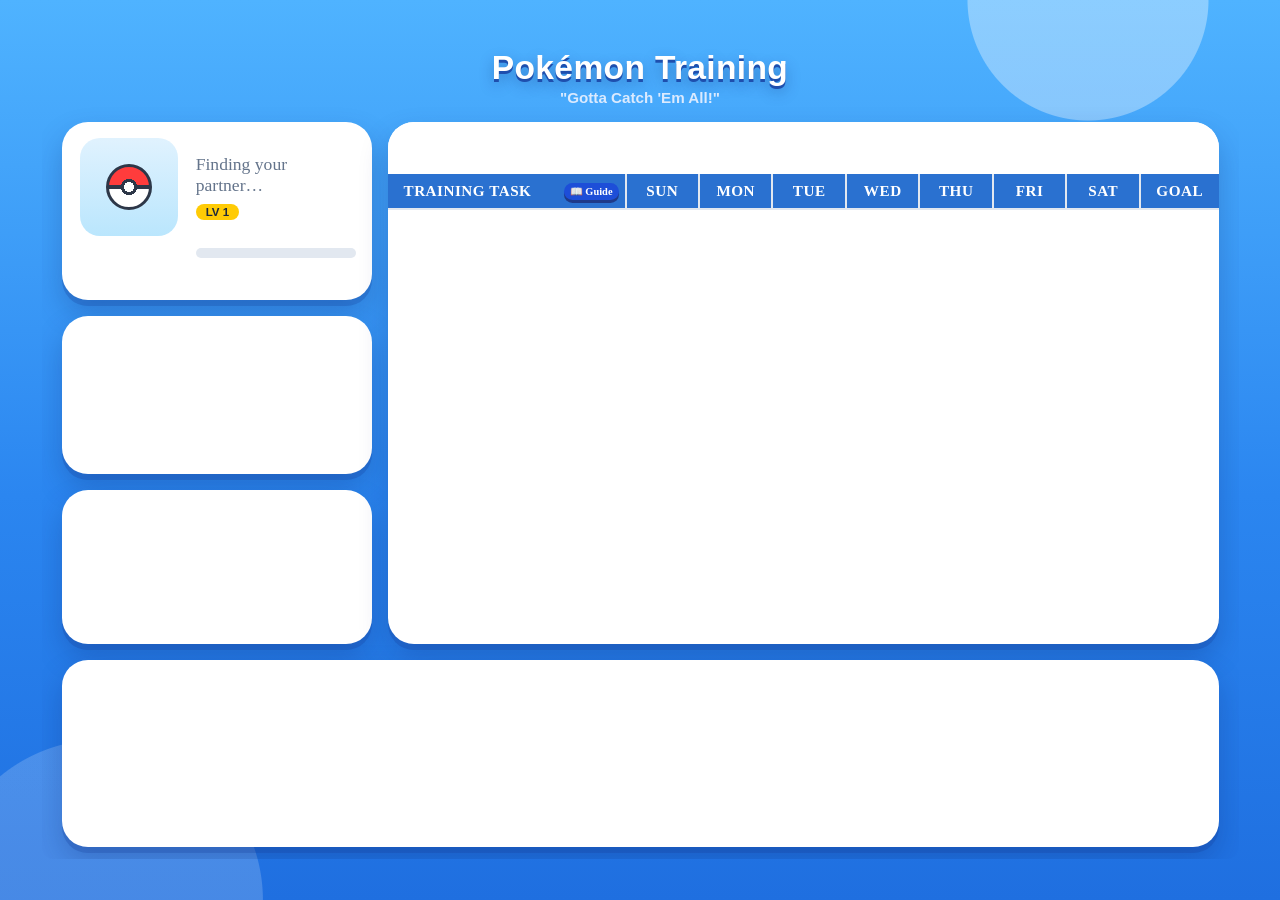
==== index.html @ ec889c36 "Icon picker: clearer Any emoji errors ('Only emoji work as icons.' / 'Use just one emoji.'), cache v" ====
<!DOCTYPE html>
<html lang="en">
<head>
  <meta charset="UTF-8">
  <meta name="viewport" content="width=device-width, initial-scale=1.0">
  <title>Pokémon Training Chart</title>
  <link rel="manifest" href="manifest.json">
  <meta name="theme-color" content="#2a71d0">
  <link rel="apple-touch-icon" href="icon.png">
  <link rel="icon" href="icon.png" type="image/png">
  <link rel="stylesheet" href="style.css?v=11.65">
  <link href="https://fonts.googleapis.com/css2?family=Press+Start+2P&family=Fredoka+One&family=Fredoka:wght@500;600;700&family=Nunito:wght@600;700;800;900&family=Quicksand:wght@500;700&display=swap" rel="stylesheet">
  <script type="importmap">
  {
    "imports": {
      "./app.js": "./app.js?v=11.65",
      "./state.js": "./state.js?v=11.65",
      "./firebase.js": "./firebase.js?v=11.65",
      "./migrations.js": "./migrations.js?v=11.65",
      "./vault.js": "./vault.js?v=11.65",
      "./badges.js": "./badges.js?v=11.65",
      "./shop.js": "./shop.js?v=11.65",
      "./guide.js": "./guide.js?v=11.65",
      "./pokemon_data.js": "./pokemon_data.js?v=11.65",
      "./date_utils.js": "./date_utils.js?v=11.65",
      "./admin.js": "./admin.js?v=11.65",
      "./rewards_admin.js": "./rewards_admin.js?v=11.65",
      "./audio.js": "./audio.js?v=11.65",
      "./modal_backdrop.js": "./modal_backdrop.js?v=11.65",
      "./sparkles.js": "./sparkles.js?v=11.65"
    }
  }
  </script>
  <script>
    // Stale-module self-heal (Checkpoint 63 / 67). If a fresh app.js ever gets
    // linked against an older cached module (e.g. from a pre-Checkpoint-63
    // cache-first Service Worker), the import fails before app.js runs.
    // Unregister all Service Workers and wipe CacheStorage before reloading so
    // the reload cannot be intercepted by the same stale worker/cache.
    window.__isStaleModuleError = function(msg) {
      return /does not provide an export named|Importing a module script failed|error loading dynamically imported module|Failed to load application script module/i.test(String(msg || ''));
    };
    window.__clearStaleModuleCaches = function(swContainer, cacheStorage) {
      var sw = swContainer !== undefined ? swContainer : (typeof navigator !== 'undefined' ? navigator.serviceWorker : null);
      var cs = cacheStorage !== undefined ? cacheStorage : (typeof window !== 'undefined' ? window.caches : null);
      var tasks = [];
      if (sw) {
        if (typeof sw.getRegistrations === 'function') {
          tasks.push(
            sw.getRegistrations().then(function(regs) {
              return Promise.all((regs || []).map(function(r) { return r.unregister(); }));
            }).catch(function() {})
          );
        } else if (typeof sw.getRegistration === 'function') {
          tasks.push(
            sw.getRegistration().then(function(reg) {
              return reg && reg.unregister();
            }).catch(function() {})
          );
        }
      }
      if (cs && typeof cs.keys === 'function') {
        tasks.push(
          cs.keys().then(function(keys) {
            return Promise.all((keys || []).map(function(k) { return cs.delete(k); }));
          }).catch(function() {})
        );
      }
      return Promise.all(tasks);
    };
    window.__tryStaleModuleReload = function() {
      if (window.location.search.includes('headless=true')) return false;
      var KEY = 'staleModuleReloadAt';
      var last = 0;
      try { last = +sessionStorage.getItem(KEY) || 0; } catch (e) {}
      if (Date.now() - last < 60000) return false;
      try { sessionStorage.setItem(KEY, String(Date.now())); } catch (e) {}
      var reloaded = false;
      var reload = function() { if (!reloaded) { reloaded = true; window.location.reload(); } };
      window.__clearStaleModuleCaches().then(reload, reload);
      setTimeout(reload, 4000);
      return true;
    };

    // Boot state (Checkpoint 63 panel review). <body> starts with class
    // "app-booting" so the trainer card and grid render as a neutral skeleton
    // instead of placeholder data until the child's real profile arrives.
    // app.js calls __markAppReady() on every startup exit path (first profile
    // render, login screen, profile picker, errors, test mode). The watchdog
    // turns a stalled start (e.g. offline) into a retry prompt instead of an
    // endless skeleton.
    window.__BOOT_WATCHDOG_MS = 10000;
    window.__markAppReady = function() {
      if (window.__bootWatchdog) {
        clearTimeout(window.__bootWatchdog);
        window.__bootWatchdog = null;
      }
      if (document.body) {
        document.body.classList.remove('app-booting', 'app-boot-failed');
      }
    };
    window.__showBootFailed = function() {
      if (document.body && document.body.classList.contains('app-booting')) {
        document.body.classList.add('app-boot-failed');
      }
    };
    window.__bootWatchdog = setTimeout(window.__showBootFailed, window.__BOOT_WATCHDOG_MS);
    document.addEventListener('DOMContentLoaded', function() {
      var retryBtn = document.getElementById('boot-retry-btn');
      if (retryBtn) retryBtn.addEventListener('click', function() { window.location.reload(); });
    });

    // Visual Error Logger for debugging remote devices (e.g. tablets/phones)
    window.onerror = function(msg, url, line, col, error) {
      if (window.__isStaleModuleError(msg)) {
        if (window.__tryStaleModuleReload()) {
          return true;
        }
        if (navigator.serviceWorker && navigator.serviceWorker.addEventListener) {
          navigator.serviceWorker.addEventListener('controllerchange', function() {
            window.location.reload();
          });
        }
      }
      // Never hide a real error behind the boot skeleton.
      window.__markAppReady();
      var div = document.createElement('div');
      div.style.color = '#7f1d1d';
      div.style.background = '#fef2f2';
      div.style.padding = '15px';
      div.style.border = '3px solid #ef4444';
      div.style.margin = '15px';
      div.style.borderRadius = '8px';
      div.style.fontFamily = 'monospace';
      div.style.fontSize = '14px';
      div.style.zIndex = '99999';
      div.style.position = 'relative';
      div.innerHTML = '<strong>⚠️ JavaScript Error:</strong> ' + msg + '<br><small>Location: ' + url + ':' + line + ':' + col + '</small>';
      document.body.insertBefore(div, document.body.firstChild);
      return false;
    };

    // Headless test runner helper
    if (window.location.search.includes('headless=true')) {
      window.alert = function(msg) {
        console.log("ALERT:", msg);
      };
      window.confirm = function(msg) {
        console.log("CONFIRM:", msg);
        return true;
      };
      window.prompt = function(msg) {
        console.log("PROMPT:", msg);
        return "zxcv";
      };
    }
  </script>
</head>
<body class="app-booting">
  <script>document.body.dataset.theme = 'pokemon'; // default skin until applyThemeUI() runs (PRD §10)</script>
  <div id="env-banner" class="hidden"></div>
  <canvas id="celebration-canvas"></canvas>

  <div class="layout-container">
    <div class="app-container">
    <!-- Header -->
    <header class="game-header">
      <h1 class="title"><span class="trainer-possessive"><span class="trainer-name-label"></span>'s </span><span id="game-title-suffix">Pokémon Training</span></h1>
      <p class="subtitle">"Gotta Catch 'Em All!"</p>
    </header>
    
    <div id="exceptions-banner" class="exceptions-banner hidden" role="toolbar" aria-label="Exception Edit Mode">
      <div class="exceptions-banner-content">
        <div class="exceptions-info">
          <div class="exceptions-header-row">
            <span class="exceptions-mode-badge">⚙️ EDIT MODE</span>
          </div>
          <div class="exceptions-legend">
            <span class="exceptions-prompt">Click cells to cycle:</span>
            <span class="legend-item"><span class="legend-dot">🔴</span> Normal</span>
            <span class="legend-arrow">➔</span>
            <span class="legend-item"><span class="legend-dot">✨</span> Bonus</span>
            <span class="legend-arrow">➔</span>
            <span class="legend-item"><span class="legend-dot">💤</span> Rest</span>
          </div>
        </div>
        <button id="exceptions-done-btn" class="pixel-btn success small exceptions-done-btn">Done ✅</button>
      </div>
    </div>

    <!-- Trainer Card / Progress Section -->
    <section class="trainer-card">
      <div class="trainer-info">
        <div class="avatar-container">
          <div class="pokemon-sprite-wrapper" id="pokemon-sprite-wrapper" title="Click to view partner details!">
            <img id="pokemon-sprite" alt="Active Pokemon" tabindex="0" role="button" aria-label="View enlarged partner Pokémon">
            <span class="sprite-inspect-badge" aria-hidden="true">🔍</span>
          </div>
          <button id="change-partner-btn" class="pixel-btn small">Change Partner</button>
        </div>
        <div class="stats-container">
          <div class="trainer-title"><span id="trainer-title-prefix">TRAINER</span> <span class="trainer-name-label"></span></div>
          <div class="boot-status" id="boot-status" role="status" aria-live="polite">
            <span class="boot-status-loading">Finding your partner…</span>
            <span class="boot-status-failed">Can't reach the Pokémon Center 📡</span>
            <button id="boot-retry-btn" class="pixel-btn info boot-retry-btn">Try Again 🔄</button>
          </div>
          <div class="partner-name" id="partner-name"></div>
          <div class="level-badge">LV <span id="pokemon-level">1</span></div>
          <div class="xp-bar-container">
            <div class="xp-label">XP: <span id="current-xp">0</span> / <span id="next-level-xp">100</span></div>
            <div class="xp-bar-outer">
              <div class="xp-bar-inner" id="xp-bar-fill" style="width: 0%;"></div>
              <div id="xp-bar-milestones" class="xp-bar-milestones"></div>
            </div>
          </div>
          <div id="evolution-helper" class="evolution-helper"></div>
        </div>
      </div>
      <div class="weekly-badge-card">
        <div class="weekly-badge-header">
          <span class="badge-title">POKEMON BADGE</span>
          <button id="open-badges-btn" class="pixel-btn small info">🏆 Case</button>
        </div>
        <div id="weekly-badge-slot" class="badge-slot locked">
          <span class="badge-icon">🔒</span>
        </div>
        <div class="badge-status" id="badge-status">Locked</div>
      </div>
    </section>

    <!-- Mega Milestone Tracker -->
    <section class="mega-milestone-card">
      <div class="mega-header">
        <span class="mega-title">🔮 MEGA MILESTONE PROGRESS</span>
        <span class="mega-counter-label"><span id="mega-weeks-count">0</span> / 4 Weeks</span>
      </div>
      <div class="mega-slots">
        <div class="mega-slot" data-index="0"><img src="https://raw.githubusercontent.com/PokeAPI/sprites/master/sprites/items/poke-ball.png" alt="Locked" class="mega-slot-img locked"></div>
        <div class="mega-slot" data-index="1"><img src="https://raw.githubusercontent.com/PokeAPI/sprites/master/sprites/items/poke-ball.png" alt="Locked" class="mega-slot-img locked"></div>
        <div class="mega-slot" data-index="2"><img src="https://raw.githubusercontent.com/PokeAPI/sprites/master/sprites/items/poke-ball.png" alt="Locked" class="mega-slot-img locked"></div>
        <div class="mega-slot" data-index="3"><img src="https://raw.githubusercontent.com/PokeAPI/sprites/master/sprites/items/poke-ball.png" alt="Locked" class="mega-slot-img locked"></div>
      </div>
    </section>


    <!-- Weekly Grid -->
    <main class="chart-container">
      <div class="week-navigation-container">
        <button id="prev-week-btn" class="pixel-btn info">◀ Prev</button>
        <div class="week-nav-center">
          <span id="week-range-display" class="week-range-text"></span>
          <button id="back-to-today-btn" class="pixel-btn warning small back-to-today-pill hidden" aria-label="Switch active highlight back to today">⚡ Back to Today</button>
          <!-- Shown only once the week has ended and the grid hasn't been reset (docs/prd_week_over_start_new_week.md). -->
          <button id="reset-btn" class="pixel-btn warning start-week-pill hidden">🚀 Start New Week</button>
        </div>
        <button id="next-week-btn" class="pixel-btn info">Next ▶</button>
      </div>
      <div class="grid-scroll-wrapper">
        <table class="weekly-grid">
          <thead>
            <tr>
              <th class="task-col-header">
                <div class="task-col-header-inner">
                  <span id="task-col-header-label">TRAINING TASK</span>
                  <button id="open-guide-btn" class="pixel-btn small info" style="font-size: 0.65rem; padding: 2px 6px; font-family: 'Fredoka One', cursive; cursor: pointer; white-space: nowrap;">📖 Guide</button>
                </div>
              </th>
              <th class="day-header" data-day="0">SUN</th>
              <th class="day-header" data-day="1">MON</th>
              <th class="day-header" data-day="2">TUE</th>
              <th class="day-header" data-day="3">WED</th>
              <th class="day-header" data-day="4">THU</th>
              <th class="day-header" data-day="5">FRI</th>
              <th class="day-header" data-day="6">SAT</th>
              <th class="total-header">GOAL</th>
            </tr>
          </thead>
          <tbody id="grid-tbody">
            <!-- Populated dynamically via JS -->
          </tbody>
        </table>
      </div>
      <div id="simplified-today-view" class="simplified-today-view" aria-label="Today Focus Chart">
        <div class="simplified-day-banner">
          <span id="simplified-day-title" class="simplified-day-title"></span>
          <button type="button" id="simplified-back-to-today-btn" class="pixel-btn small back-to-today-pill simplified-back-to-today hidden" aria-label="Back to today">⚡ Back to Today</button>
        </div>
        <div class="simplified-week-row">
          <div id="simplified-day-strip" class="simplified-day-strip" role="tablist" aria-label="Days of the week"></div>
          <button type="button" id="open-vault-simplified-btn" class="simplified-vault-tile" aria-label="Open Star Vault" title="Star Vault">
            <span class="simplified-vault-icon" aria-hidden="true"><svg viewBox="0 0 32 32" focusable="false"><path fill="currentColor" d="M15 3c1.2 7.2 3.8 9.8 11 11-7.2 1.2-9.8 3.8-11 11-1.2-7.2-3.8-9.8-11-11 7.2-1.2 9.8-3.8 11-11z"/><path fill="var(--vault-spark-2)" d="M25.5 19c.5 3 1.5 4 4.5 4.5-3 .5-4 1.5-4.5 4.5-.5-3-1.5-4-4.5-4.5 3-.5 4-1.5 4.5-4.5z"/></svg></span>
            <span class="simplified-vault-label">Vault</span>
          </button>
        </div>
        <div id="simplified-cards-list" class="simplified-cards-list"></div>
      </div>
    </main>

    <!-- Bottom Section -->
    <footer class="bottom-section">
      <!-- Weekly Milestone Reward -->
      <div class="reward-select-container" id="weekly-reward-container">
        <label for="reward-select" class="reward-label">🏆 Weekly Milestone Reward Choice:</label>
        <select id="reward-select" class="pixel-select">
          <option value="" disabled selected>Choose a Weekly Reward...</option>
          <!-- Populated dynamically via JS -->
          <optgroup label="Recent Rewards" class="recent-rewards-group hidden"></optgroup>
        </select>
      </div>

      <!-- Mega Milestone Reward -->
      <div class="reward-select-container" id="mega-reward-container">
        <label for="mega-reward-select" class="reward-label">💥 Mega Milestone Reward Choice (4-Weeks):</label>
        <select id="mega-reward-select" class="pixel-select">
          <option value="" disabled selected>Choose a Mega Reward...</option>
          <!-- Populated dynamically via JS -->
          <optgroup label="Recent Rewards" class="recent-rewards-group hidden"></optgroup>
        </select>
      </div>

      <!-- Motivational Quote -->
      <div class="motivational-quote">"True Trainers never give up! Keep practicing and leveling up your skills!"</div>

      <!-- Action Buttons: footer toolbar (version left, actions centred). When the week
           has ended, 🚀 Start New Week appears under the week dates instead
           (owner, 2026-11-01); Admin › Tonight's Check-in always has Start a new week. -->
      <div class="actions">
        <!-- App Version Info -->
        <div class="app-version-container">
          version <span id="app-version-label">v0.0.0</span>
        </div>
        <div class="actions-buttons">
          <button id="switch-profile-btn" class="pixel-btn info small">Switch Trainer</button>
          <button id="admin-btn" class="pixel-btn info small">Parent Admin</button>
        </div>
      </div>


    </footer>
    </div>

    <!-- Debug Sidebar -->
    <div id="debug-sidebar" class="debug-sidebar hidden">
      <div class="debug-header">
        <h3>🧪 Debug Panel</h3>
        <button id="close-debug-sidebar-btn" class="debug-close-btn" aria-label="Close Debug Panel">&times;</button>
      </div>
      <div class="testing-buttons">
        <section class="debug-section">
          <span class="debug-section-label">Jump ahead</span>
          <div class="debug-btn-grid">
            <button id="test-milestone-minus-one" class="pixel-btn debug-btn">Milestone −1</button>
            <button id="test-mega-minus-one" class="pixel-btn debug-btn">Mega −1</button>
            <button id="test-near-evolve" class="pixel-btn debug-btn">Near Evolution</button>
            <button id="test-near-levelup" class="pixel-btn debug-btn">Near Level Up</button>
          </div>
        </section>
        <section class="debug-section">
          <span class="debug-section-label">Mega cycle week</span>
          <div class="test-week-selector">
            <button id="test-week-1" class="pixel-btn debug-btn debug-week-btn">W1</button>
            <button id="test-week-2" class="pixel-btn debug-btn debug-week-btn">W2</button>
            <button id="test-week-3" class="pixel-btn debug-btn debug-week-btn">W3</button>
            <button id="test-week-4" class="pixel-btn debug-btn debug-week-btn">W4</button>
          </div>
        </section>
        <section class="debug-section">
          <label class="debug-toggle-row" for="debug-allow-future-edits">
            <span class="debug-toggle-text">
              <span class="debug-toggle-title">Future Edits</span>
              <span class="debug-toggle-sub">Tick days that haven't happened yet</span>
            </span>
            <span class="switch">
              <input type="checkbox" id="debug-allow-future-edits">
              <span class="slider"></span>
            </span>
          </label>
        </section>
        <section class="debug-section">
          <span class="debug-section-label">🏅 Badges</span>
          <div class="debug-btn-grid">
            <button id="debug-badge-add-random" class="pixel-btn debug-btn">Add Random</button>
            <button id="debug-badge-roll" class="pixel-btn debug-btn">Roll Next</button>
            <button id="debug-badge-clear" class="pixel-btn debug-btn debug-btn--danger debug-btn--wide">Clear Badge Case</button>
          </div>
        </section>
      </div>
    </div>
  </div>

    <!-- Partner Selector Modal -->
    <div id="partner-modal" class="modal hidden">
      <div class="modal-content">
        <h2>Choose Your Partner!</h2>
        <div class="pokemon-options" id="pokemon-options-container">
          <!-- Populated dynamically via JS -->
        </div>
        <button id="close-modal-btn" class="pixel-btn">Close</button>
      </div>
    </div>

    <!-- Partner Showcase Modal -->
    <div id="partner-showcase-modal" class="modal hidden" role="dialog" aria-modal="true" aria-labelledby="showcase-pokemon-name">
      <div class="modal-content partner-showcase-content">
        <button id="close-partner-showcase-btn" class="modal-close-btn" aria-label="Close modal">&times;</button>
        
        <div class="showcase-header">
          <div class="showcase-eyebrow"><span id="showcase-role-label">TRAINER</span> <span class="trainer-name-label"></span></div>
          <div class="showcase-pokemon-identity">
            <h2 id="showcase-pokemon-name" class="showcase-name">Pikachu</h2>
            <div class="showcase-meta-row">
              <span id="showcase-dex-num" class="showcase-dex-pill">#025</span>
              <div id="showcase-type-badge" class="type-pill type-electric">⚡ Electric</div>
            </div>
          </div>
        </div>

        <div class="showcase-sprite-stage">
          <div class="showcase-pedestal"></div>
          <div id="showcase-glow" class="showcase-glow"></div>
          <img id="showcase-sprite" src="" alt="Enlarged Partner" class="showcase-sprite" draggable="false">
        </div>

        <div class="showcase-stats-card">
          <div class="showcase-level-row">
            <span class="level-badge">LV <span id="showcase-level">1</span></span>
            <span class="showcase-xp-text">XP: <span id="showcase-xp">0</span> / <span id="showcase-next-xp">100</span></span>
          </div>
          <div class="xp-bar-outer">
            <div class="xp-bar-inner" id="showcase-xp-fill" style="width: 0%;"></div>
          </div>
          <div id="showcase-evolution-helper" class="evolution-helper"></div>
        </div>

        <button id="showcase-ok-btn" class="pixel-btn">Let's Go Train! 🚀</button>
      </div>
    </div>

    <!-- Custom Notification Modal -->
    <div id="notification-modal" class="modal hidden">
      <div class="modal-content notification-content">
        <h2 id="notification-title">Reward Earned!</h2>
        <div class="notification-body">
          <img id="notification-badge" src="" alt="Reward Badge" class="hidden">
          <p id="notification-message">Message goes here</p>
        </div>
        <button id="notification-ok-btn" class="pixel-btn">OK</button>
      </div>
    </div>

    <!-- Level Up Modal -->
    <div id="level-up-modal" class="modal hidden">
      <div class="modal-content pixel-card">
        <h2>LEVEL UP!</h2>
        <div class="level-up-badge">
          <span class="pixel-star">⭐</span>
          <span id="level-up-num">2</span>
          <span class="pixel-star">⭐</span>
        </div>
        <div class="sprite-container-glow">
          <div class="burst-glow"></div>
          <img id="level-up-sprite" src="" alt="Level Up Pokémon">
        </div>
        <p id="level-up-message">Your partner leveled up!</p>
        <button id="level-up-ok-btn" class="pixel-btn disabled">Awesome! 🎉</button>
      </div>
    </div>

    <!-- Custom Confirm Modal -->
    <div id="confirm-modal" class="modal hidden" role="dialog" aria-modal="true" aria-labelledby="confirm-title">
      <div class="modal-content confirm-content">
        <h2 id="confirm-title">New Week!</h2>
        <div class="confirm-body">
          <p id="confirm-message">Ready to start the next week and continue progress towards a Mega Milestone?</p>
          <div id="confirm-checkbox-container" class="hidden">
            <label>
              <input type="checkbox" id="confirm-checkbox">
              <span id="confirm-checkbox-text">Carry over exceptions</span>
            </label>
          </div>
        </div>
        <!-- Hold-to-confirm hint (Delete child / Reset progress only, PRD v2.0 Q12);
             the yes button points at it with aria-describedby while a hold is armed. -->
        <p id="confirm-hold-hint" class="adm-hold-hint hidden" role="status" aria-live="polite"></p>
        <div class="confirm-actions">
          <button id="confirm-third-btn" type="button" class="pixel-btn hidden"></button>
          <button id="confirm-no-btn" class="pixel-btn greyed-out">Not Yet</button>
          <button id="confirm-yes-btn" class="pixel-btn info">Let's Go! 🚀</button>
        </div>
      </div>
    </div>

    <!-- Parent PIN prompt. Shared by Admin entry, the kid-side past-day grace
         unlock, + Add Child and Sign Out Family (promptParentPassword); restyled by
         ID in style.css (owner Q8). Blue + white only, calm inline error, no sound
         or shake. .pin-mode (a 4–6 digit family PIN) shows the number keypad; any
         other stored value keeps the legacy text field and #password-legacy-hint.
         See docs/prd_parent_pin_and_family_signin.md. -->
    <div id="password-modal" class="modal hidden" role="dialog" aria-modal="true" aria-labelledby="password-title" aria-describedby="password-prompt-desc">
      <div class="modal-content password-prompt-content">
        <h2 id="password-title">Parent PIN 🔑</h2>
        <div class="password-prompt-body">
          <p id="password-prompt-desc">Enter the Parent PIN to open Admin.</p>
          <input type="password" id="password-input" class="password-prompt-input" placeholder="Passcode" autocomplete="off" aria-label="Parent passcode">
          <p id="password-error" class="error-message hidden" role="status" aria-live="polite">That's not the code — try again.</p>
          <p id="password-legacy-hint" class="password-legacy-hint hidden">Using your old passcode. Set a 4–6 digit PIN in Admin › Family to get the number keypad.</p>
          <div id="password-keypad" class="pin-keypad hidden" role="group" aria-label="Number keypad">
            <button type="button" class="pin-key" data-key="1">1</button>
            <button type="button" class="pin-key" data-key="2">2</button>
            <button type="button" class="pin-key" data-key="3">3</button>
            <button type="button" class="pin-key" data-key="4">4</button>
            <button type="button" class="pin-key" data-key="5">5</button>
            <button type="button" class="pin-key" data-key="6">6</button>
            <button type="button" class="pin-key" data-key="7">7</button>
            <button type="button" class="pin-key" data-key="8">8</button>
            <button type="button" class="pin-key" data-key="9">9</button>
            <button type="button" class="pin-key pin-key--util" data-key="clear">Clear</button>
            <button type="button" class="pin-key" data-key="0">0</button>
            <button type="button" class="pin-key pin-key--util" data-key="back" aria-label="Delete last digit">⌫</button>
          </div>
          <button type="button" id="password-forgot-btn" class="login-link-btn password-forgot-link">Forgot PIN?</button>
          <div id="password-forgot-panel" class="password-forgot-panel hidden">
            <label for="password-forgot-input" class="password-forgot-label">Family sign-in password</label>
            <input type="password" id="password-forgot-input" class="password-prompt-input" inputmode="text" autocomplete="current-password" aria-describedby="password-forgot-help password-forgot-error">
            <p id="password-forgot-help" class="password-forgot-help">The password you use to sign this device in (6+ characters). Then you can choose a new Parent PIN.</p>
            <p id="password-forgot-signed-out" class="password-forgot-help">This device isn't signed in to a family account, so the PIN can't be reset here yet. Sign in first, then tap Forgot PIN? again.</p>
            <p id="password-forgot-error" class="error-message hidden" role="status" aria-live="polite"></p>
          </div>
        </div>
        <div class="password-prompt-actions">
          <button id="password-cancel-btn" class="pixel-btn adm-tertiary">Cancel</button>
          <button id="password-submit-btn" class="pixel-btn adm-primary">Unlock</button>
        </div>
      </div>
    </div>

    <!-- Eevee Evolution Choice Modal -->
    <div id="eevee-modal" class="modal hidden">
      <div class="modal-content eevee-content">
        <h2>Evolve Eevee! ✨</h2>
        <p class="eevee-subtitle">Choose your Eevee's evolution form:</p>
        <div class="eevee-options-grid">
          <!-- Populated dynamically via JS -->
        </div>
      </div>
    </div>

    <!-- Star Vault Modal -->
    <div id="vault-modal" class="modal hidden">
      <div class="modal-content vault-modal-content">
        <h2><span class="trainer-name-label"></span>'s Star Vault 🏆</h2>
        <button id="close-vault-modal-btn" class="modal-close-btn">&times;</button>
        
        <!-- Top Stats HUD -->
        <div class="vault-stats">
          <div class="vault-stat-card stat-all-time">
            <span class="stat-label">🏆 Total Collected</span>
            <span id="vault-stat-earned" class="stat-value">0</span>
          </div>
          <div class="vault-stat-card stat-spendable">
            <span class="stat-label"><span class="stat-star">⭐</span> Stars to Spend</span>
            <span id="vault-stat-remaining" class="stat-value">0</span>
            <span id="vault-stat-need" class="stat-need hidden"></span>
          </div>
          <div class="vault-stat-card stat-spent">
            <span class="stat-label">🤝 Traded for Pokémon</span>
            <span id="vault-stat-traded" class="stat-value">0</span>
          </div>
        </div>

        <!-- Shop CTA Button -->
        <div class="vault-trade-btn-container">
          <button id="vault-trade-open-btn" class="pixel-btn warning">
            ✨ Spend Stars for a Reward! ✨
          </button>
        </div>

        <!-- Star Streak Color Legend -->
        <div class="vault-legend">
          <div class="legend-item">
            <div class="vault-star-wrapper yellow mini">
              <svg class="vault-star-svg" viewBox="0 0 24 24">
                <path d="M12 .587l3.668 7.431 8.2 1.192-5.934 5.787 1.4 8.168L12 18.896l-7.334 3.857 1.4-8.168L.132 9.21l8.2-1.192z"/>
              </svg>
            </div>
            <span class="legend-label">Day 1-2</span>
          </div>
          <div class="legend-item">
            <div class="vault-star-wrapper silver mini">
              <svg class="vault-star-svg" viewBox="0 0 24 24">
                <path d="M12 .587l3.668 7.431 8.2 1.192-5.934 5.787 1.4 8.168L12 18.896l-7.334 3.857 1.4-8.168L.132 9.21l8.2-1.192z"/>
              </svg>
            </div>
            <span class="legend-label">Day 3-4</span>
          </div>
          <div class="legend-item">
            <div class="vault-star-wrapper blue mini">
              <svg class="vault-star-svg" viewBox="0 0 24 24">
                <path d="M12 .587l3.668 7.431 8.2 1.192-5.934 5.787 1.4 8.168L12 18.896l-7.334 3.857 1.4-8.168L.132 9.21l8.2-1.192z"/>
              </svg>
            </div>
            <span class="legend-label">Day 5-9</span>
          </div>
          <div class="legend-item">
            <div class="vault-star-wrapper prism mini">
              <svg class="vault-star-svg" viewBox="0 0 24 24">
                <path d="M12 .587l3.668 7.431 8.2 1.192-5.934 5.787 1.4 8.168L12 18.896l-7.334 3.857 1.4-8.168L.132 9.21l8.2-1.192z"/>
              </svg>
            </div>
            <span class="legend-label">Day 10+</span>
          </div>
        </div>

        <!-- Royal Velvet Star Cabinet (Hero Centerpiece) -->
        <div class="vault-grid-container">
          <div id="vault-grid" class="vault-grid">
            <!-- Stars rendered dynamically -->
          </div>
        </div>

        <!-- Pagination Controls -->
        <div id="vault-pagination" class="vault-pagination hidden">
          <button id="vault-page-prev" class="pixel-btn small info" disabled>◀ Prev</button>
          <span id="vault-page-info" class="page-info">Page 1 of 1</span>
          <button id="vault-page-next" class="pixel-btn small info" disabled>Next ▶</button>
        </div>


        <!-- Star Vault Debug Panel (only visible when debug sidebar is enabled) -->
        <div id="vault-debug-panel" class="vault-debug-panel hidden">
          <h4>🧪 Vault Debug Tools</h4>
          <div class="testing-buttons">
            <button id="debug-vault-add-today" class="pixel-btn info small">Add 1 Star (Streak)</button>
            <button id="debug-vault-add-yesterday" class="pixel-btn info small">Add 1 Star (Non-Streak)</button>
            <button id="debug-vault-inject-streak" class="pixel-btn info small">Add 10 Stars</button>
            <button id="debug-vault-clear" class="pixel-btn danger small">Clear Stars</button>
          </div>
        </div>
      </div>
    </div>

    <!-- Pokémon Shop Modal -->
    <div id="pokemon-shop-modal" class="modal hidden">
      <div class="modal-content pixel-card">
        <button id="close-shop-modal-btn" class="modal-close-btn shop-close-btn">&times;</button>
        
        <!-- Screen 1: Browse Shop -->
        <div id="shop-screen-browse" class="shop-screen">
          <h3 class="shop-title">Pokémon Partner Shop! 🏪</h3>
          <p class="shop-subtitle">You have <strong id="shop-available-stars" class="shop-available-stars-count">0</strong> stars available to spend.</p>
          
          <div class="shop-filter-bar">
            <select id="shop-filter-type">
              <option value="all">All Types</option>
              <option value="Grass">Grass 🌿</option>
              <option value="Fire">Fire 🔥</option>
              <option value="Water">Water 💧</option>
              <option value="Electric">Electric ⚡</option>
              <option value="Bug">Bug 🐛</option>
              <option value="Dark">Dark 🌙</option>
              <option value="Dragon">Dragon 🐲</option>
              <option value="Fairy">Fairy ✨</option>
              <option value="Fighting">Fighting 🥊</option>
              <option value="Flying">Flying 🦅</option>
              <option value="Ghost">Ghost 👻</option>
              <option value="Ground">Ground 🏔️</option>
              <option value="Ice">Ice ❄️</option>
              <option value="Normal">Normal 🔘</option>
              <option value="Poison">Poison ☠️</option>
              <option value="Psychic">Psychic 🔮</option>
              <option value="Rock">Rock 🪨</option>
              <option value="Steel">Steel ⚙️</option>
            </select>
            <select id="shop-filter-cost">
              <option value="all">All Costs</option>
              <option value="5">⭐ 5 Stars (Normal)</option>
              <option value="10">⭐ 10 Stars (Rare)</option>
              <option value="15">⭐ 15 Stars (Legendary)</option>
            </select>
            <select id="shop-sort-by">
              <option value="number">Sort: No. 🔢</option>
              <option value="name">Sort: A-Z 🔤</option>
            </select>
          </div>
          
          <div id="shop-items-grid" class="shop-items-grid">
            <!-- Dynamic items go here -->
          </div>
        </div>

        <!-- Screen 2: Confirm Unlock (Hold-to-Unlock) -->
        <div id="shop-screen-confirm" class="shop-screen hidden">
          <button id="back-to-browse-btn" class="pixel-btn small info shop-back-btn">◀ Back</button>
          
          <div id="shop-confirm-sprite-container" class="shop-confirm-sprite-wrapper">
            <img id="shop-confirm-sprite" src="" alt="Pokemon">
            <div id="shop-confirm-lock-overlay" class="lock-overlay shop-confirm-lock">
              <span>🔒</span>
            </div>
          </div>
          
          <h4 id="shop-confirm-name">Pokemon Name</h4>
          <p id="shop-confirm-desc">Ready to welcome your new partner for 10 Stars? 🌟</p>
          
          <!-- Hold to Unlock Button Container -->
          <div id="hold-button-container" class="hold-btn-wrapper">
            <button id="shop-hold-unlock-btn" class="pixel-btn success">
              <svg width="24" height="24" viewBox="0 0 36 36">
                <circle cx="18" cy="18" r="16" fill="none" stroke="rgba(255,255,255,0.3)" stroke-width="4"></circle>
                <circle id="hold-progress-circle" cx="18" cy="18" r="16" fill="none" stroke="#fff" stroke-width="4" stroke-dasharray="100.53" stroke-dashoffset="100.53"></circle>
              </svg>
              <span id="shop-hold-btn-text">Hold Down to Unlock! 🔓</span>
            </button>
          </div>
        </div>
      </div>
    </div>

    <!-- Pokémon Unlock Celebration Overlay -->
    <div id="shop-unlock-animation-overlay" class="hidden">
      <!-- Star Counter Source -->
      <div id="anim-star-source-container" class="hidden">
        <span class="mr-2">⭐</span>
        <span id="anim-star-source-count">10</span>
      </div>

      <!-- Celebration Title -->
      <h2 id="anim-title" class="hidden">Unlocking...</h2>

      <!-- Silhouette and Lock Container -->
      <div class="anim-lock-wrapper">
        <!-- Star slots circle -->
        <div id="anim-star-slots-circle">
          <!-- 10 star contours positioned in a circle dynamically -->
        </div>

        <!-- Pokemon Sprite / Silhouette -->
        <div class="anim-pokemon-wrapper">
          <img id="anim-pokemon-sprite" src="" alt="Unlocking Pokémon">
          <!-- Shattering Lock Overlay -->
          <div id="anim-lock-container">
            <span id="anim-lock-icon">🔒</span>
          </div>
        </div>
      </div>
    </div>

    <!-- SVG Definitions for Prism Gradients -->
    <svg width="0" height="0" style="position:absolute">
      <defs>
        <linearGradient id="prism-gradient" x1="0%" y1="100%" x2="100%" y2="0%">
          <stop offset="0%" stop-color="#ff3c3c" />
          <stop offset="20%" stop-color="#ffa500" />
          <stop offset="40%" stop-color="#ffea00" />
          <stop offset="60%" stop-color="#00fa9a" />
          <stop offset="80%" stop-color="#00bfff" />
          <stop offset="100%" stop-color="#ba55d3" />
        </linearGradient>
      </defs>
    </svg>

    <!-- Badge Case Modal -->
    <div id="badges-modal" class="modal hidden">
      <div class="modal-content badges-modal-content pixel-card">
        <button id="close-badges-x-btn" class="modal-close-btn badges-close-x-btn" aria-label="Close modal">&times;</button>
        <h2><span class="trainer-name-label"></span><span id="badges-title-suffix">'s Badge Case 🏆</span></h2>
        <p id="badges-case-subtitle" class="badges-subtitle">You have collected <strong id="badges-collected-count" class="badges-collected-count">0</strong> <span id="badges-collected-word">Gym Badges</span>!</p>
        
        <!-- Controls: Filter & Sorting (matches Pokémon Shop bar) -->
        <div class="shop-filter-bar badge-case-controls">
          <select id="badges-filter-type" aria-label="Filter badges by Pokémon type">
            <option value="all">All Types</option>
            <option value="Grass">Grass 🌿</option>
            <option value="Fire">Fire 🔥</option>
            <option value="Water">Water 💧</option>
            <option value="Electric">Electric ⚡</option>
            <option value="Bug">Bug 🐛</option>
            <option value="Dark">Dark 🌙</option>
            <option value="Dragon">Dragon 🐲</option>
            <option value="Fairy">Fairy ✨</option>
            <option value="Fighting">Fighting 🥊</option>
            <option value="Flying">Flying 🦅</option>
            <option value="Ghost">Ghost 👻</option>
            <option value="Ground">Ground 🏔️</option>
            <option value="Ice">Ice ❄️</option>
            <option value="Normal">Normal 🔘</option>
            <option value="Poison">Poison ☠️</option>
            <option value="Psychic">Psychic 🔮</option>
            <option value="Rock">Rock 🪨</option>
            <option value="Steel">Steel ⚙️</option>
          </select>
          <select id="badges-sort-by" aria-label="Sort badges by">
            <option value="date">Sort: Newest 📅</option>
            <option value="dex">Sort: No. 🔢</option>
            <option value="name">Sort: A-Z 🔤</option>
          </select>
        </div>

        <div class="badges-grid-container">
          <div id="badges-grid" class="badges-grid">
            <!-- Badges rendered dynamically -->
          </div>
        </div>
        
        <button id="close-badges-modal-btn" class="pixel-btn badges-close-btn">Close</button>
      </div>
    </div>

    <!-- Task Guide / Rules Modal -->
    <div id="guide-modal" class="modal hidden">
      <div class="modal-content guide-modal-content pixel-card">
        <button id="close-guide-x-btn" class="modal-close-btn guide-close-x-btn" aria-label="Close modal">&times;</button>
        <h2 id="guide-title">Pokémon Training Guide 📖</h2>
        <p class="guide-subtitle">Here is what <span class="trainer-name-label"></span><span id="guide-subtitle-tail"> needs to do to earn a pokeball for each task!</span></p>
        
        <div class="guide-list" id="guide-tasks-list">
          <!-- Guide items rendered dynamically -->
        </div>
        
        <button id="close-guide-modal-btn" class="pixel-btn guide-close-btn">Done Reading</button>
      </div>
    </div>

    <!-- Admin Modal: left-nav shell (docs/prd_admin_panel_redesign.md). Pane switching toggles
         .hidden + aria-selected only (admin.js); it never re-renders pane contents. -->
    <div id="admin-modal" class="modal hidden" role="dialog" aria-modal="true" aria-labelledby="admin-modal-title">
      <div class="modal-content admin-modal-content">
        <div class="admin-modal-header">
          <div class="admin-modal-title">
            <h2 id="admin-modal-title">Parent Admin Panel ⚙️</h2>
            <span id="admin-scope-chip" class="admin-scope-chip hidden"></span>
          </div>
          <button id="close-admin-header-btn" class="admin-header-close-btn" aria-label="Close Admin Panel" title="Close">&times;</button>
        </div>

        <nav id="admin-nav" class="admin-nav" role="tablist" aria-orientation="vertical" aria-label="Admin sections">
          <span class="admin-nav-group-label">This child</span>
          <button type="button" id="admin-tab-today" class="admin-nav-btn" role="tab" data-admin-section="today" aria-controls="admin-pane-today" aria-selected="true" tabindex="0">🗓️ Settings</button>
          <button type="button" id="admin-tab-tasks" class="admin-nav-btn" role="tab" data-admin-section="tasks" aria-controls="admin-pane-tasks" aria-selected="false" tabindex="-1">✅ Activities</button>
          <button type="button" id="admin-tab-rewards" class="admin-nav-btn" role="tab" data-admin-section="rewards" aria-controls="admin-pane-rewards" aria-selected="false" tabindex="-1">🎁 Rewards</button>
          <span class="admin-nav-divider" aria-hidden="true"></span>
          <span class="admin-nav-group-label">Whole family</span>
          <button type="button" id="admin-tab-children" class="admin-nav-btn" role="tab" data-admin-section="children" aria-controls="admin-pane-children" aria-selected="false" title="Children, Parent PIN &amp; sign-in" tabindex="-1"><span class="admin-nav-label">👥 Family</span><span class="admin-nav-sub" aria-hidden="true">Children · PIN</span></button>
          <button type="button" id="admin-tab-data" class="admin-nav-btn" role="tab" data-admin-section="data" aria-controls="admin-pane-data" aria-selected="false" tabindex="-1">💾 Data</button>
        </nav>

        <!-- This child: Settings (landing) -->
        <section id="admin-pane-today" class="admin-pane" role="tabpanel" data-admin-section="today" aria-labelledby="admin-tab-today">
          <h3 class="admin-pane-title">🗓️ Settings</h3>
          <div class="admin-pane-grid adm-column">
            <div class="admin-action-group adm-card">
              <div class="adm-card-head">
                <span class="adm-eyebrow" data-admin-scope-eyebrow="child">This child</span>
                <span class="adm-saved-status" data-admin-saved-status role="status" aria-live="polite"></span>
              </div>
              <h4>Tonight's Check-in</h4>
              <div class="admin-option-row adm-row adm-setting-row adm-setting-action">
                <span class="adm-setting-label">
                  <span class="adm-setting-name">Tonight's exceptions</span>
                  <span id="admin-exceptions-help" class="adm-setting-help">Mark 💤 rest days or ✨ bonus tasks on the chart.</span>
                </span>
                <button id="exceptions-btn" class="pixel-btn adm-primary" aria-describedby="admin-exceptions-help">Set Exceptions</button>
              </div>
              <div class="admin-option-row adm-row adm-setting-row">
                <span class="adm-setting-label">
                  <label class="adm-setting-name" for="admin-parent-grace-select">Parent edit window</label>
                  <span id="admin-parent-grace-help" class="adm-setting-help">How long past days, and Fix last week, stay unlocked for editing.</span>
                </span>
                <select id="admin-parent-grace-select" class="pixel-select" aria-describedby="admin-parent-grace-help">
                  <option value="1">1 min</option>
                  <option value="2">2 min</option>
                  <option value="5">5 min</option>
                </select>
              </div>
              <div class="admin-option-row adm-row adm-setting-row admin-switch-row">
                <span class="adm-setting-label">
                  <label class="admin-switch-label adm-setting-name" for="admin-lock-past-days-toggle">🔒 Approve past days</label>
                  <span id="admin-lock-past-days-hint" class="adm-setting-help">Requires the Parent PIN before this child can edit previous days. Recommended for younger children.</span>
                </span>
                <label class="switch">
                  <input type="checkbox" id="admin-lock-past-days-toggle" aria-label="Approve past days: ask for the Parent PIN" aria-describedby="admin-lock-past-days-hint">
                  <span class="slider"></span>
                </label>
              </div>
              <div class="admin-option-row adm-row adm-setting-row adm-setting-action">
                <span class="adm-setting-label">
                  <span class="adm-setting-name">Start a new week</span>
                  <span id="admin-reset-week-help" class="adm-setting-help">Clears the grid for a fresh week. Levels, badges and Vault stars stay.</span>
                </span>
                <button id="admin-reset-week-btn" class="pixel-btn adm-secondary" aria-describedby="admin-reset-week-help">🔄 Reset Week</button>
              </div>
              <div class="admin-option-row adm-row adm-setting-row adm-setting-action">
                <span class="adm-setting-label">
                  <span class="adm-setting-name">Fix last week</span>
                  <span id="admin-fix-last-week-help" class="adm-setting-help">Tick activities that were done but missed before the reset. Only the most recent week can be fixed — older weeks stay locked so their stars and badges are settled.</span>
                </span>
                <button id="admin-fix-last-week-btn" class="pixel-btn adm-secondary" aria-describedby="admin-fix-last-week-help">✏️ Fix last week</button>
              </div>
            </div>
            <div class="admin-action-group adm-card">
              <div class="adm-card-head">
                <span class="adm-eyebrow" data-admin-scope-eyebrow="child">This child</span>
                <span class="adm-saved-status" data-admin-saved-status role="status" aria-live="polite"></span>
              </div>
              <h4>Week &amp; Clock</h4>
              <div class="admin-option-row adm-row adm-setting-row">
                <span class="adm-setting-label">
                  <label class="adm-setting-name" for="admin-week-start-select">Week starts on</label>
                  <span id="admin-week-start-help" class="adm-setting-help">The first day shown on the chart.</span>
                </span>
                <select id="admin-week-start-select" class="pixel-select" aria-describedby="admin-week-start-help">
                  <option value="0">Sunday</option>
                  <option value="1">Monday</option>
                  <option value="2">Tuesday</option>
                  <option value="3">Wednesday</option>
                  <option value="4">Thursday</option>
                  <option value="5">Friday</option>
                  <option value="6">Saturday</option>
                </select>
              </div>
              <div id="admin-week-start-status" class="admin-status-badge hidden"></div>
              <div class="admin-option-row adm-row adm-setting-row">
                <span class="adm-setting-label">
                  <label class="adm-setting-name" for="admin-timezone-select">Time zone</label>
                  <span id="admin-timezone-help" class="adm-setting-help">Decides when “today” rolls over at midnight.</span>
                </span>
                <select id="admin-timezone-select" class="pixel-select" aria-describedby="admin-timezone-help">
                  <option value="default">Automatic (device)</option>
                  <option value="America/Los_Angeles">Pacific (US &amp; Canada)</option>
                  <option value="America/Denver">Mountain (US &amp; Canada)</option>
                  <option value="America/Chicago">Central (US &amp; Canada)</option>
                  <option value="America/New_York">Eastern (US &amp; Canada)</option>
                </select>
              </div>
              <div class="admin-option-row adm-row adm-setting-row">
                <span class="adm-setting-label">
                  <label class="adm-setting-name" for="admin-idle-timeout-select">Screensaver</label>
                  <span id="admin-idle-timeout-help" class="adm-setting-help">Shows the screensaver after this long without a tap.</span>
                </span>
                <select id="admin-idle-timeout-select" class="pixel-select" aria-describedby="admin-idle-timeout-help">
                  <option value="1">1 min</option>
                  <option value="5">5 min</option>
                  <option value="10">10 min</option>
                  <option value="15">15 min</option>
                  <option value="30">30 min</option>
                  <option value="0">Never</option>
                </select>
              </div>
            </div>
            <!-- Per-child visual theme (docs/prd_unicorn_princess_theme.md). Parent-only: no kid-facing toggle. -->
            <div class="admin-action-group adm-card">
              <div class="adm-card-head">
                <span class="adm-eyebrow" data-admin-scope-eyebrow="child">This child</span>
                <span class="adm-saved-status" data-admin-saved-status role="status" aria-live="polite"></span>
              </div>
              <h4>Look &amp; Feel</h4>
              <div class="admin-option-row adm-row adm-setting-row">
                <span class="adm-setting-label">
                  <label class="adm-setting-name" for="admin-theme-select">🎨 Chart theme</label>
                  <span id="admin-theme-help" class="adm-setting-help">Colors, check-off icons, and titles for this child's chart.</span>
                </span>
                <select id="admin-theme-select" class="pixel-select" aria-describedby="admin-theme-help">
                  <option value="pokemon">⚡ Pokémon Training</option>
                  <option value="unicorn">🦄 Unicorn &amp; Princess</option>
                </select>
              </div>
              <!-- Per-child Chart Style (docs/prd_simplified_chart_style.md §3.1; ID kept for TC93). Moved here from Activities (owner, 2026-10-30). -->
              <div id="admin-chart-style-placeholder" class="admin-option-row adm-row adm-setting-row admin-chart-style-row">
                <span class="adm-setting-label">
                  <span id="admin-chart-style-label" class="adm-setting-name">🧸 Chart style</span>
                  <span id="admin-chart-style-help" class="adm-setting-help">Big Buttons shows big, easy-to-tap cards for today and a 7-day star strip, for younger children.</span>
                </span>
                <div class="admin-segmented" role="radiogroup" aria-labelledby="admin-chart-style-label" aria-describedby="admin-chart-style-help">
                  <label class="admin-segment">
                    <input type="radio" name="admin-chart-style" value="big-buttons">
                    <span class="admin-segment-text">Big Buttons<span class="subtext">Today focused</span></span>
                  </label>
                  <label class="admin-segment">
                    <input type="radio" name="admin-chart-style" value="standard" checked>
                    <span class="admin-segment-text">Standard<span class="subtext">Full week grid</span></span>
                  </label>
                </div>
              </div>
              <!-- "Show milestones & rewards" for children under 5 (docs/prd_simplified_chart_style.md §10). Shown only under Big Buttons. -->
              <div id="admin-milestones-row" class="admin-option-row adm-row adm-setting-row admin-switch-row hidden">
                <span class="adm-setting-label">
                  <label class="admin-switch-label adm-setting-name" for="admin-show-milestones-toggle">🏆 Show milestones &amp; rewards</label>
                  <span id="admin-show-milestones-hint" class="adm-setting-help">For children under 6: turn off to hide Mega Milestone progress and reward choices. Progress still counts in the background.</span>
                </span>
                <label class="switch">
                  <input type="checkbox" id="admin-show-milestones-toggle" checked aria-label="Show milestones and rewards" aria-describedby="admin-show-milestones-hint">
                  <span class="slider"></span>
                </label>
              </div>
            </div>
          </div>
        </section>

        <!-- This child: Activities -->
        <section id="admin-pane-tasks" class="admin-pane hidden" role="tabpanel" data-admin-section="tasks" aria-labelledby="admin-tab-tasks">
          <h3 class="admin-pane-title">✅ Activities</h3>

          <!-- Same card + row treatment as Family > Children. -->
          <div class="admin-action-group adm-card adm-activities-card">
            <div id="admin-tasks-list" class="admin-tasks-list">
              <!-- Populated dynamically via JS -->
            </div>
            <div class="adm-activities-add">
              <button id="admin-add-task-btn" type="button" class="pixel-btn adm-secondary">+ Add Activity</button>
            </div>
          </div>

          <!-- Draft save bar (PRD v2.0 §11.5): shown only while the draft differs from saved state. -->
          <div id="admin-activities-savebar" class="admin-tasks-actions adm-savebar hidden">
            <span id="admin-activities-dirty-status" class="adm-savebar-status" role="status" aria-live="polite"></span>
            <button id="admin-discard-tasks-btn" type="button" class="pixel-btn adm-tertiary">Discard</button>
            <button id="admin-save-tasks-btn" type="button" class="pixel-btn adm-primary">Save</button>
          </div>
        </section>

        <!-- This child: Rewards -->
        <section id="admin-pane-rewards" class="admin-pane hidden" role="tabpanel" data-admin-section="rewards" aria-labelledby="admin-tab-rewards">
          <h3 class="admin-pane-title">🎁 Rewards</h3>
          <div class="admin-action-group adm-card adm-rewards-head">
            <span class="adm-eyebrow" data-admin-scope-eyebrow="child">This child</span>
            <h4>Reward Choices</h4>
            <div class="admin-option-hint">The weekly and mega milestone rewards this child can pick from. Changes apply when you press Save.</div>
            <p id="admin-rewards-empty" class="admin-option-hint hidden">Sign in and pick a child profile first, then customize their rewards here.</p>
          </div>
          <!-- The one rewards editor (#rewards-editor) is re-parented here for the
               active child, and back into #edit-rewards-modal for another child
               (PRD v2.0 §11.5 Phase 4, Q3). IDs stay unique. -->
          <div id="admin-rewards-editor-host" class="admin-rewards-editor-host"></div>
          <h4 class="admin-pane-subtitle">🏆 Claimed Rewards History</h4>
          <div id="claimed-rewards-history-list" class="claimed-rewards-history-list">
            <p class="no-rewards">No rewards claimed yet.</p>
          </div>
        </section>

        <!-- Family: Children -->
        <section id="admin-pane-children" class="admin-pane hidden" role="tabpanel" data-admin-section="children" aria-labelledby="admin-tab-children">
          <h3 class="admin-pane-title">👥 Family</h3>
          <div class="adm-column">
            <div class="admin-action-group adm-card">
              <h4>Children</h4>
              <div id="admin-profiles-list" class="admin-profiles-list">
                <!-- Populated dynamically via JS -->
              </div>
              <!-- Rarely used, so a quiet text link trailing the list rather than a
                   header button (Staff UX review, 2026-10-15). Sibling of the list,
                   not inside it: the list is re-rendered from JS. -->
              <button type="button" id="admin-add-child-btn" class="adm-link-btn">+ Add a child</button>
            </div>

            <!-- Parent PIN (folded in from its own tab, PRD v2.0 Q11). One
                 family-wide 4–6 digit PIN: docs/prd_parent_pin_and_family_signin.md -->
            <div id="admin-passcode-card" class="admin-action-group adm-card">
              <h4>Parent PIN 🔑</h4>
              <div class="admin-option-hint">One 4–6 digit PIN for the whole family, on every device. It opens Admin, unlocks past days, adds children and signs a device out.</div>
              <p id="admin-pin-status" class="adm-inline-status hidden" role="status">You're still using an old-style passcode. Choose a 4–6 digit PIN to get the number keypad.</p>
              <div class="adm-field">
                <label for="admin-new-passcode-input" class="adm-field-label">New PIN</label>
                <input type="password" id="admin-new-passcode-input" class="pixel-input" placeholder="4 to 6 digits" inputmode="numeric" pattern="[0-9]*" maxlength="6" autocomplete="new-password" aria-describedby="admin-passcode-error">
              </div>
              <div class="adm-field">
                <label for="admin-new-passcode-confirm" class="adm-field-label">Confirm new PIN</label>
                <input type="password" id="admin-new-passcode-confirm" class="pixel-input" inputmode="numeric" pattern="[0-9]*" maxlength="6" autocomplete="new-password" aria-describedby="admin-passcode-error">
              </div>
              <p id="admin-passcode-error" class="adm-inline-error hidden" role="alert"></p>
              <button type="button" id="admin-change-passcode-btn" class="pixel-btn adm-primary">Update PIN</button>
            </div>

            <!-- Family sign-in: the Firebase email + password, needed once per device. -->
            <div id="admin-signin-card" class="admin-action-group adm-card">
              <h4>Family sign-in ✉️</h4>
              <div class="admin-option-hint">The family account password: needed once on each device to sync charts, at least 6 characters. It is not the Parent PIN. Signed in as <strong id="admin-family-email">not signed in on this device</strong>.</div>
              <p id="admin-signin-status" class="adm-inline-status hidden" role="status"></p>
              <p id="admin-signin-error" class="adm-inline-error hidden" role="alert"></p>
              <div class="adm-btn-row">
                <button type="button" id="admin-send-reset-btn" class="pixel-btn adm-secondary">Send reset email</button>
                <button type="button" id="admin-change-signin-btn" class="pixel-btn adm-secondary" aria-expanded="false" aria-controls="admin-change-signin-form">Change password</button>
              </div>
              <div id="admin-change-signin-form" class="adm-signin-form hidden">
                <div class="admin-option-hint">Changing it signs out every other device (like the kids' tablets). Sign them back in with the new password.</div>
                <div class="adm-field">
                  <label for="admin-signin-current" class="adm-field-label">Current password</label>
                  <input type="password" id="admin-signin-current" class="pixel-input" autocomplete="current-password" aria-describedby="admin-signin-error">
                </div>
                <div class="adm-field">
                  <label for="admin-signin-new" class="adm-field-label">New password</label>
                  <input type="password" id="admin-signin-new" class="pixel-input" placeholder="At least 6 characters" minlength="6" autocomplete="new-password" aria-describedby="admin-signin-error">
                </div>
                <div class="adm-field">
                  <label for="admin-signin-confirm" class="adm-field-label">Confirm new password</label>
                  <input type="password" id="admin-signin-confirm" class="pixel-input" minlength="6" autocomplete="new-password" aria-describedby="admin-signin-error">
                </div>
                <div class="adm-btn-row">
                  <button type="button" id="admin-change-signin-cancel" class="pixel-btn adm-tertiary">Cancel</button>
                  <button type="button" id="admin-change-signin-submit" class="pixel-btn adm-primary">Update password</button>
                </div>
              </div>
            </div>
          </div>
        </section>

        <!-- Family: Data (backup, system, quarantined danger block — D2) -->
        <section id="admin-pane-data" class="admin-pane hidden" role="tabpanel" data-admin-section="data" aria-labelledby="admin-tab-data">
          <h3 class="admin-pane-title">💾 Data</h3>
          <div class="adm-column">
            <div class="admin-action-group adm-card">
              <span class="adm-eyebrow" data-admin-scope-eyebrow="child">This child</span>
              <h4>Child backup<span class="admin-child-name" data-admin-child-name></span></h4>
              <div class="admin-option-hint">A code with this child's progress. Keep it somewhere safe.</div>
              <div class="admin-action-row-buttons">
                <button id="admin-export-btn" class="pixel-btn adm-secondary" title="Copy this child's backup code to the clipboard">📤 Copy code</button>
                <button id="admin-import-btn" class="pixel-btn adm-secondary" title="Restore this child's progress from a backup code">📥 Restore from code</button>
              </div>
            </div>
            <div class="admin-action-group adm-card">
              <span class="adm-eyebrow">Whole family</span>
              <h4>Family backup</h4>
              <div class="admin-option-hint">Includes the Parent PIN. Store it privately.</div>
              <div class="admin-action-row-buttons">
                <button id="admin-cloud-export-btn" class="pixel-btn adm-secondary" title="Copy the whole family's backup code to the clipboard">📤 Copy code</button>
                <button id="admin-cloud-import-btn" class="pixel-btn adm-secondary" title="Restore every child from a family backup code">📥 Restore from code</button>
              </div>
            </div>
            <div class="admin-action-group adm-card">
              <span class="adm-eyebrow">This device</span>
              <h4>App</h4>
              <div class="admin-action-row-buttons">
                <button id="admin-force-update-btn" class="pixel-btn adm-secondary" aria-describedby="admin-force-update-hint">🔄 Reload latest version</button>
                <button id="admin-diagnostics-btn" class="pixel-btn adm-secondary">🛠️ Run Diagnostics</button>
              </div>
              <div id="admin-force-update-hint" class="admin-option-hint">Reload needs internet. Progress is kept.</div>
              <details class="adm-advanced">
                <summary>Advanced</summary>
                <div class="admin-option-row adm-row">
                  <span>Debug Sidebar:</span>
                  <label class="switch">
                    <input type="checkbox" id="toggle-debug-sidebar" aria-label="Debug sidebar">
                    <span class="slider"></span>
                  </label>
                </div>
              </details>
            </div>
            <hr class="admin-danger-divider">
            <div class="danger-zone-section adm-card adm-card--danger">
              <span class="adm-eyebrow" data-admin-scope-eyebrow="child">This child</span>
              <h4>⚠️ Danger Zone</h4>
              <button id="admin-wipe-btn" class="pixel-btn adm-danger">Reset This Child's Progress</button>
              <div class="admin-option-hint danger-zone-hint">Activities, rewards, and settings are kept. Other children are not affected.</div>
            </div>
          </div>
        </section>

        <div class="admin-modal-footer">
          <button id="close-admin-modal-btn" class="pixel-btn adm-secondary">Close</button>
        </div>
      </div>
    </div>

    <!-- Backup code dialog (admin.js readBackupCode / showBackupCode): replaces
         window.prompt() for Restore from code… and the manual-copy fallback. -->
    <div id="admin-restore-dialog" class="modal hidden" role="dialog" aria-modal="true" aria-labelledby="admin-restore-title" aria-describedby="admin-restore-desc">
      <div class="modal-content adm-dialog">
        <h2 id="admin-restore-title">Restore from code</h2>
        <p id="admin-restore-desc" class="adm-dialog-desc"></p>
        <div class="adm-field">
          <label for="admin-restore-input" class="adm-field-label">Backup code</label>
          <textarea id="admin-restore-input" class="adm-textarea" rows="6" spellcheck="false" autocomplete="off" autocapitalize="off"></textarea>
        </div>
        <div id="admin-restore-error" class="adm-inline-error hidden" role="alert"></div>
        <div class="adm-dialog-actions">
          <button type="button" id="admin-restore-cancel-btn" class="pixel-btn adm-tertiary">Cancel</button>
          <button type="button" id="admin-restore-submit-btn" class="pixel-btn adm-primary">Restore</button>
        </div>
      </div>
    </div>

    <!-- Family Login Modal (inline styles moved to style.css, Rule 8) -->
    <div id="family-login-modal" class="modal hidden">
      <div class="modal-content login-modal-content pixel-card">
        <h2>Parent Family Login 👨‍👩‍👧‍👦</h2>
        <p class="login-subtitle">Sign in once on each device to sync your family's charts. Daily approvals use the Parent PIN.</p>
        <div class="login-form">
          <div class="login-field">
            <label for="login-email">Email:</label>
            <input type="email" id="login-email" class="login-input" placeholder="family@example.com" autocomplete="username">
          </div>
          <div class="login-field">
            <label for="login-password">Password:</label>
            <input type="password" id="login-password" class="login-input" placeholder="Family password (6+ characters)" autocomplete="current-password">
          </div>
          <p id="login-error" class="error-message login-error hidden" role="alert"></p>
          <p id="login-info" class="login-info hidden" role="status"></p>
          <button id="login-submit-btn" class="pixel-btn info login-submit-btn">Sign In</button>
          <button type="button" id="login-forgot-btn" class="login-link-btn">Forgot password?</button>
        </div>
      </div>
    </div>

    <!-- Profile Selection Modal -->
    <div id="profile-select-modal" class="modal hidden">
      <div class="modal-content profile-select-content pixel-card">
        <h2>Who is training today? 🎮</h2>
        <div id="profiles-grid" class="profiles-grid">
          <!-- Profiles rendered dynamically -->
        </div>
        <div class="profile-select-actions">
          <button id="add-profile-open-btn" class="pixel-btn info small">+ Add Child</button>
          <button id="logout-family-btn" class="pixel-btn danger small">Sign Out Family</button>
        </div>
      </div>
    </div>

    <!-- Add Profile Modal (Sub-panel) -->
    <div id="add-profile-modal" class="modal hidden">
      <div class="modal-content add-profile-content password-prompt-content pixel-card">
        <h2>Add Child Profile</h2>
        <div class="add-profile-body">
          <div class="login-field add-profile-field">
            <label for="new-profile-name" class="add-profile-label">Child's Name:</label>
            <input type="text" id="new-profile-name" class="add-profile-input" placeholder="Name">
          </div>
          <div class="login-field add-profile-field add-profile-field--icon">
            <label class="add-profile-label">Select Partner Icon:</label>
            <div id="new-profile-icon-picker" class="icon-picker-grid">
              <!-- 15 clickable Pokémon icon options -->
            </div>
          </div>
                    <!-- Staging / Device Migration option (Optimized UX Alert Box) -->
          <div id="migration-option-container" class="add-profile-migration-box hidden">
            <div class="add-profile-migration-title">
              <span>✨</span> Existing Progress Found!
            </div>
            <label class="add-profile-migration-label">
              <input type="checkbox" id="migrate-local-data-chk" class="add-profile-migration-chk">
              <span>
                <strong>Import progress from this device:</strong><br>
                Restores Level <span id="local-partner-level" class="add-profile-migration-em">?</span> <span id="local-partner-name" class="add-profile-migration-em">?</span>, active stars, badges, and weekly tasks.
              </span>
            </label>
          </div>
          
          <p id="add-profile-error" class="error-message add-profile-error hidden"></p>
        </div>
        <div class="password-prompt-actions">
          <button id="add-profile-cancel-btn" class="pixel-btn greyed-out">Cancel</button>
          <button id="add-profile-submit-btn" class="pixel-btn info">Create</button>
        </div>
      </div>
    </div>

    <!-- Edit Rewards Modal -->
    <div id="edit-rewards-modal" class="modal hidden">
      <div class="modal-content admin-modal-content">
        <h2 id="edit-rewards-title">Customize Rewards</h2>

        <div id="rewards-editor" class="rewards-editor">
        <div class="reward-modal-grid">
          <!-- Weekly Rewards Section -->
          <div class="admin-section">
            <h3>🏆 Weekly Milestone Rewards</h3>
            <div id="weekly-rewards-list" class="admin-tasks-list">
              <!-- Populated dynamically -->
            </div>
            <div class="reward-add-row">
              <input type="text" id="new-weekly-reward-input" class="pixel-input" placeholder="Add new weekly reward...">
              <button id="add-weekly-reward-btn" class="pixel-btn adm-secondary">Add</button>
            </div>
          </div>
          
          <!-- Mega Rewards Section -->
          <div class="admin-section">
            <h3>💥 Mega Milestone Rewards</h3>
            <div id="mega-rewards-list" class="admin-tasks-list">
              <!-- Populated dynamically -->
            </div>
            <div class="reward-add-row">
              <input type="text" id="new-mega-reward-input" class="pixel-input" placeholder="Add new mega reward...">
              <button id="add-mega-reward-btn" class="pixel-btn adm-secondary">Add</button>
            </div>
          </div>
        </div>
        
        <p id="rewards-editor-error" class="adm-inline-error rewards-editor-error hidden" role="alert"></p>
        <div id="rewards-editor-actions" class="password-prompt-actions">
          <span id="rewards-editor-status" class="adm-savebar-status rewards-editor-status" role="status" aria-live="polite"></span>
          <button id="edit-rewards-cancel-btn" class="pixel-btn greyed-out">Cancel</button>
          <button id="edit-rewards-save-btn" class="pixel-btn success">Save Rewards</button>
        </div>
        </div>
      </div>
    </div>

  <!-- Sticky Mini-HUD for Mobile -->
  <div id="mini-hud" class="mini-hud" aria-hidden="true">
    <div class="mini-hud-content">
      <img id="mini-hud-sprite" src="" alt="">
      <span id="mini-hud-name"></span>
      <span id="mini-hud-level"></span>
      <span class="mini-hud-xp-label">XP</span>
      <div class="mini-hud-xp-container">
        <div id="mini-hud-xp-bar" class="mini-hud-xp-bar"></div>
      </div>
    </div>
  </div>

  <script src="particles.js?v=10.8"></script>
  <script type="module" src="app.js?v=11.65" onerror="window.onerror('Failed to load application script module. Please verify that the local web server is running and refresh.', this.src, 0, 0)"></script>
  <!-- Global Star Tooltip (Fixed to Viewport to prevent clipping) -->
  <div id="global-star-tooltip" class="global-star-tooltip hidden"></div>

  <!-- Parent Grace Session Dock (Parent Domain / bottom thumb zone, UX Rule 17) -->
  <div id="parent-grace-dock" class="parent-grace-dock hidden">
    <span id="parent-grace-label" class="parent-grace-label">🗝️ Parent Edit Active</span>
    <span id="parent-grace-sub" class="parent-grace-sub hidden"></span>
    <span id="parent-grace-timer" class="parent-grace-timer">2:00</span>
    <button id="parent-grace-lock-btn" class="pixel-btn danger small">Lock Now 🔒</button>
  </div>
</body>
</html>
---- style.css ----
/* style.css — section index. Jump with: search "@section <name>".
   Rules later in the file win ties, and the two SKIN LAYER sections at the end
   (body[data-theme], always set) override base values for both themes.
   - tokens: base tokens (:root), page, celebration canvas
   - header-cards: game header, trainer card, weekly badge card, Mega Milestone card, reward selects, .pixel-btn
   - grid: chart panel, week nav, weekly grid table, cells, State 7, responsive grid policy
   - pokeball: Pokéball checkbox (UX Rule 14 states 1–2)
   - daily-total: Daily Total row, stars, rest day, sr-only
   - layout-modals: bottom section, modal base + scrollbars, animations, notification modal, landscape split view
   - dialogs-legacy: layout wrapper, debug panel, switches, confirm, Eevee, profiles, history, tasks editor, partner modal
   - column-states: the 8 column states (UX Rule 13)
   - admin-shell: Admin left-nav shell
   - weekly-success: weekly success dialog
   - vault: Star Vault modal
   - badge-case: Badge Case modal
   - exception-mode: Exception Mode dock and grid state
   - cells-rest-bonus: rest 💤 / bonus ✨ / Great Ball / superseded cells (UX Rule 14; most !important lives here)
   - guide: Task Guide modal
   - login-profiles: family login, add-child picker, confirm dialog, admin groups
   - rewards-editor: rewards editor
   - shop: Partner Shop, unlock overlay, shop modal
   - showcase: partner showcase modal
   - grace-dock: parent grace / Fix last week dock
   - boot: boot skeleton
   - admin: Admin revamp: tokens, buttons, PIN, notices, Phases 1–5, Activities, Settings
   - big-buttons: Big Buttons chart style (base; the skin restyles it)
   - skin-unicorn-checkbox: Unicorn heart / crown check-off skin
   - skin: SKIN LAYER: B + U1 tokens and kid-screen restyle; wins over everything above
   - skin-modals: SKIN LAYER: kid-facing modals in B / U1
*/

/* @section tokens: base tokens (:root), page, celebration canvas */
/* CSS Variables for pokemon theme */
:root {
  --poke-red: #ff3c3c;
  --poke-blue: #2a71d0;
  --poke-yellow: #ffcb05;
  --poke-dark-blue: #1d4f90;
  --bg-color: #f6f8fc;
  --card-bg: #ffffff;
  --border-color: #2d3748;
  --text-color: #2d3748;
  --xp-color: #4caf50;
  --xp-bg: #e2e8f0;
  --pixel-border: 4px solid var(--border-color);
}

* {
  box-sizing: border-box;
  margin: 0;
  padding: 0;
  -webkit-tap-highlight-color: transparent;
}

.hidden {
  display: none !important;
}

body {
  font-family: 'Quicksand', sans-serif;
  background-color: var(--bg-color);
  color: var(--text-color);
  padding: 20px 10px;
  display: flex;
  justify-content: center;
  align-items: center;
  min-height: 100vh;
  position: relative;
  overflow-x: hidden;
}

/* Celebration Canvas */
#celebration-canvas {
  position: fixed;
  top: 0;
  left: 0;
  width: 100vw;
  height: 100vh;
  pointer-events: none;
  z-index: 9999;
}

.app-container {
  flex: 1;
  min-width: 0;
  max-width: 900px;
  width: 100%;
  border-radius: 12px;
  padding: 20px;
  overflow: hidden;
  position: relative;
  z-index: 10;
}

/* @section header-cards: game header, trainer card, weekly badge card, Mega Milestone card, reward selects, .pixel-btn */
/* Header */
.game-header {
  text-align: center;
}

.title {
  font-family: 'Press Start 2P', cursive;
  font-size: 1.4rem;
  color: var(--poke-red);
  text-shadow: 2px 2px 0px var(--poke-yellow), -2px -2px 0px var(--poke-blue);
  margin-bottom: 10px;
  word-wrap: break-word;
  line-height: 1.6;
}

.subtitle {
  font-family: 'Fredoka One', cursive;
  font-size: 1.1rem;
  color: var(--poke-dark-blue);
  letter-spacing: 1px;
}

/* Trainer Card */
.trainer-card {
  display: grid;
  grid-template-columns: 1.5fr 1fr;
  border-radius: 8px;
}

@media (max-width: 600px) {
  .trainer-card {
    grid-template-columns: 1fr;
  }
}

.trainer-info {
  display: flex;
  gap: 15px;
}

.avatar-container {
  display: flex;
  flex-direction: column;
  align-items: center;
  gap: 12px;
}

.pokemon-sprite-wrapper {
  position: relative;
  display: inline-flex;
  justify-content: center;
  align-items: center;
  cursor: pointer;
  border-radius: 12px;
  padding: 4px;
  transition: transform 0.2s cubic-bezier(0.34, 1.56, 0.64, 1);
  user-select: none;
}

.pokemon-sprite-wrapper:hover {
  transform: scale(1.08);
}

.pokemon-sprite-wrapper:active {
  transform: scale(0.95);
}

.sprite-inspect-badge {
  position: absolute;
  bottom: 0;
  right: 0;
  background: rgba(30, 41, 59, 0.85);
  border: 1px solid #ffffff;
  border-radius: 50%;
  width: 22px;
  height: 22px;
  display: flex;
  align-items: center;
  justify-content: center;
  font-size: 11px;
  box-shadow: 0 2px 4px rgba(0,0,0,0.2);
  pointer-events: none;
}

#pokemon-sprite {
  width: 90px;
  height: 90px;
  object-fit: contain;
  filter: drop-shadow(2px 4px 6px rgba(0,0,0,0.15));
  cursor: pointer;
}



.stats-container {
  flex-grow: 1;
}

.trainer-title {
  font-family: 'Press Start 2P', cursive;
  font-size: 0.7rem;
  color: #718096;
  margin-bottom: 4px;
}

.partner-name {
  font-family: 'Fredoka One', cursive;
  font-size: 1.4rem;
  color: var(--poke-blue);
  margin-bottom: 6px;
}

.level-badge {
  display: inline-block;
  background: var(--poke-yellow);
  border: 2px solid var(--border-color);
  padding: 2px 8px;
  font-family: 'Press Start 2P', cursive;
  font-size: 0.75rem;
  border-radius: 4px;
  margin-bottom: 10px;
}

.xp-bar-container {
  width: 100%;
}

.xp-label {
  font-size: 0.85rem;
  font-weight: bold;
  margin-bottom: 4px;
  display: flex;
  justify-content: space-between;
}

.xp-bar-outer {
  width: 100%;
  height: 14px;
  background: var(--xp-bg);
  border: 2px solid var(--border-color);
  border-radius: 7px;
  overflow: hidden;
  position: relative;
}

.xp-bar-inner {
  height: 100%;
  background: var(--xp-color);
  transition: width 0.4s ease-out;
}

.xp-bar-milestones {
  position: absolute;
  top: 0;
  left: 0;
  width: 100%;
  height: 100%;
  pointer-events: none;
}

.evolution-helper {
  font-family: 'Quicksand', sans-serif;
  font-size: 0.82rem;
  font-weight: 700;
  color: #64748b;
  margin-top: 8px;
  display: block; /* Flow naturally as a sentence instead of splitting into flex items */
  line-height: 1.4;
}

.evolution-helper strong {
  color: var(--poke-blue);
}

/* Weekly Badge Card */
.weekly-badge-card {
  display: flex;
  flex-direction: column;
  align-items: center;
  justify-content: center;
  text-align: center;
}

.badge-title {
  font-family: 'Press Start 2P', cursive;
  font-size: 0.65rem;
  color: var(--poke-dark-blue);
  margin-bottom: 8px;
}

.badge-slot {
  width: 60px;
  height: 60px;
  border-radius: 50%;
  background: #cbd5e0;
  display: flex;
  align-items: center;
  justify-content: center;
  font-size: 1.8rem;
  margin-bottom: 6px;
  border: 3px solid var(--border-color);
  transition: all 0.3s ease;
}

.badge-slot.unlocked {
  --badge-glow-rgba-low: rgba(251, 191, 36, 0.4);
  --badge-glow-rgba-high: rgba(251, 191, 36, 0.7);
  background: radial-gradient(circle, #fffbeb 0%, #fef3c7 70%, #fde68a 100%);
  box-shadow: 0 0 15px rgba(251, 191, 36, 0.6);
  border-color: #d97706;
  animation: pulse 2.0s infinite alternate;
}

/* Badge Themes by Week/Pokemon */
.badge-theme-1 {
  --badge-glow-rgba-low: rgba(59, 130, 246, 0.4); /* Blue (Greninja) */
  --badge-glow-rgba-high: rgba(59, 130, 246, 0.7);
  background: radial-gradient(circle, #eff6ff 0%, #3b82f6 70%, #1d4ed8 100%) !important;
  border-color: #1e3a8a !important;
  box-shadow: 0 0 15px rgba(59, 130, 246, 0.6) !important;
}

.badge-theme-2 {
  --badge-glow-rgba-low: rgba(6, 182, 212, 0.4); /* Cyan (Kyogre) */
  --badge-glow-rgba-high: rgba(6, 182, 212, 0.7);
  background: radial-gradient(circle, #ecfeff 0%, #06b6d4 70%, #0891b2 100%) !important;
  border-color: #0f766e !important;
  box-shadow: 0 0 15px rgba(6, 182, 212, 0.6) !important;
}

.badge-theme-3 {
  --badge-glow-rgba-low: rgba(139, 92, 246, 0.4); /* Purple (Lugia) */
  --badge-glow-rgba-high: rgba(139, 92, 246, 0.7);
  background: radial-gradient(circle, #f5f3ff 0%, #8b5cf6 70%, #6d28d9 100%) !important;
  border-color: #4c1d95 !important;
  box-shadow: 0 0 15px rgba(139, 92, 246, 0.6) !important;
}

.badge-theme-4 {
  --badge-glow-rgba-low: rgba(34, 197, 94, 0.4); /* Green (Rayquaza) */
  --badge-glow-rgba-high: rgba(34, 197, 94, 0.7);
  background: radial-gradient(circle, #f0fdf4 0%, #22c55e 70%, #15803d 100%) !important;
  border-color: #14532d !important;
  box-shadow: 0 0 15px rgba(34, 197, 94, 0.6) !important;
}

.badge-slot.locked {
  opacity: 0.6;
}

.badge-status {
  font-weight: bold;
  font-size: 0.85rem;
  height: 2.6em;
  min-height: 2.6em;
  max-height: 2.6em;
  display: flex;
  align-items: center;
  justify-content: center;
  line-height: 1.3;
  overflow: hidden;
  text-align: center;
}

/* Mega Milestone Progress Section */
.mega-milestone-card {
  display: flex;
  flex-direction: column;
  gap: 12px;
}

.mega-header {
  display: flex;
  justify-content: space-between;
  align-items: center;
  flex-wrap: wrap;
  gap: 10px;
}

.mega-title {
  font-family: 'Fredoka One', cursive;
  font-size: 1rem;
  color: var(--poke-dark-blue);
}

.mega-counter-label {
  font-family: 'Press Start 2P', cursive;
  font-size: 0.75rem;
  color: var(--poke-red);
}

.mega-slots {
  display: flex;
  justify-content: space-around;
  gap: 10px;
  background: #ffffff;
  padding: 10px;
  border: 2px solid var(--border-color);
  border-radius: 6px;
}

.mega-slot {
  width: 50px;
  height: 50px;
  border-radius: 50%;
  border: 3px solid var(--border-color);
  background: #cbd5e0;
  display: flex;
  align-items: center;
  justify-content: center;
  font-size: 1.5rem;
  transition: all 0.3s cubic-bezier(0.175, 0.885, 0.32, 1.275);
}

.mega-slot.unlocked {
  background: radial-gradient(circle, #fff0f0 0%, #ff8a8a 70%, #ff3c3c 100%);
  border-color: #9b2c2c;
  box-shadow: 0 0 10px rgba(255, 60, 60, 0.5);
  animation: wiggle 0.4s ease 1;
}

.mega-slot-img {
  width: 90%;
  height: 90%;
  object-fit: contain;
  transition: all 0.3s ease;
}

.mega-slot-img.locked {
  filter: grayscale(1) opacity(0.5);
}

.mega-slot-img.silhouette {
  filter: brightness(0) opacity(0.4);
}

/* Dropdowns Style */
.reward-select-container {
  display: flex;
  flex-direction: column;
  gap: 6px;
}

.pixel-select {
  width: 100%;
  padding: 10px 35px 10px 12px;
  border: 3px solid var(--border-color);
  border-radius: 6px;
  font-family: 'Quicksand', sans-serif;
  font-weight: 700;
  font-size: 0.95rem;
  background-color: white;
  cursor: pointer;
  outline: none;
  box-shadow: 0 3px 0 var(--border-color);
  transition: all 0.2s;
  
  /* Custom arrow to allow precise right padding */
  -webkit-appearance: none;
  -moz-appearance: none;
  appearance: none;
  background-image: url("data:image/svg+xml;utf8,<svg xmlns='http://www.w3.org/2000/svg' width='12' height='8' viewBox='0 0 12 8'><path d='M1 1.5 L6 6.5 L11 1.5' stroke='%232d3748' stroke-width='2' fill='none' stroke-linecap='round' stroke-linejoin='round'/></svg>");
  background-repeat: no-repeat;
  background-position: right 14px center;
  background-size: 12px 8px;
}

.pixel-select:focus {
  border-color: var(--poke-blue);
}

/* Golden highlight on earned Weekly Reward */
.reward-select-container.earned .pixel-select {
  background-color: #fffbeb;
  border-color: #d97706;
  box-shadow: 0 0 15px rgba(251, 191, 36, 0.5), 0 3px 0 #d97706;
  animation: pulse 1.5s infinite alternate;
}

/* Pixel Buttons */
.pixel-btn {
  background: var(--poke-yellow);
  color: var(--border-color);
  font-family: 'Fredoka One', cursive;
  border: 3px solid var(--border-color);
  padding: 8px 16px;
  font-size: 1rem;
  cursor: pointer;
  border-radius: 6px;
  box-shadow: 0 4px 0 var(--border-color);
  transition: transform 0.1s, box-shadow 0.1s;
  outline: none;
}

.pixel-btn:active {
  transform: translateY(4px);
  box-shadow: none;
}

.pixel-btn.small {
  font-size: 0.75rem;
  padding: 4px 8px;
  box-shadow: 0 2px 0 var(--border-color);
}

.pixel-btn.small:active {
  transform: translateY(2px);
  box-shadow: none;
}

.pixel-btn.warning {
  background: #f6ad55;
  color: white;
}

.pixel-btn.danger {
  background: var(--poke-red);
  color: white;
}

.pixel-btn.info {
  background: #4299e1;
  color: white;
}

/* Disabled Pixel Buttons (Muted/Greyed Out) */
button:disabled,
.pixel-btn:disabled,
.pixel-btn.disabled {
  background-color: #cbd5e1 !important;
  color: #94a3b8 !important;
  border-color: #94a3b8 !important;
  box-shadow: none !important;
  cursor: not-allowed !important;
  transform: none !important;
  opacity: 0.65;
}

/* @section grid: chart panel, week nav, weekly grid table, cells, State 7, responsive grid policy */
/* Grid Container & Table */
.chart-container {
  overflow: hidden;
}

.week-navigation-container {
  display: flex;
  justify-content: space-between;
  align-items: center;
  gap: 8px;
  background-color: #f8fafc;
}

.week-nav-center {
  display: flex;
  flex-direction: column;
  align-items: center;
  gap: 5px;
  text-align: center;
}

.week-range-text {
  font-family: 'Fredoka One', cursive;
  font-size: 1.1rem;
  color: #334155;
  text-shadow: 1px 1px 0px #cbd5e1;
  text-align: center;
}

.back-to-today-pill {
  font-family: 'Fredoka One', cursive;
  font-size: 0.75rem;
  padding: 3px 10px;
  cursor: pointer;
  white-space: nowrap;
  box-shadow: 0 2px 0 #b7791f;
  transition: transform 0.15s ease, background-color 0.15s ease;
}

.back-to-today-pill:hover {
  background-color: #ed8936;
}

.back-to-today-pill:active {
  transform: translateY(2px);
  box-shadow: none;
}

/* 🚀 Start New Week: a full-size touch target (≥ 44px), not a small pill.
   Colours live in the skin layer (@section skin). */
.week-navigation-container .pixel-btn.start-week-pill {
  min-height: 44px;
  padding: 8px 20px;
  font-size: 1rem;
  white-space: nowrap;
}

/* Phones: Prev + date + Next don't leave room for the pill, so it drops to its own
   centred row under them (display: contents lifts the date and pill into the nav's
   flex row; ::after is the line break). Only while the pill is showing. */
@media (max-width: 520px) {
  .week-navigation-container:has(.start-week-pill:not(.hidden)) {
    flex-wrap: wrap;
  }

  .week-navigation-container:has(.start-week-pill:not(.hidden)) .week-nav-center {
    display: contents;
  }

  .week-navigation-container:has(.start-week-pill:not(.hidden)) .week-range-text {
    order: 1;
    flex: 1 1 0;
    min-width: 0;
  }

  .week-navigation-container:has(.start-week-pill:not(.hidden)) #next-week-btn {
    order: 2;
  }

  .week-navigation-container:has(.start-week-pill:not(.hidden))::after {
    content: '';
    order: 2;
    flex-basis: 100%;
  }

  .week-navigation-container:has(.start-week-pill:not(.hidden)) .start-week-pill {
    order: 3;
    margin: 0 auto;
  }
}

.week-navigation-container .pixel-btn {
  margin: 0;
  padding: 6px 12px;
  font-size: 0.85rem;
}

/* State 7 "Not on the plan" (prd_rest_day_passes_and_bonus_tasks.md §2): the
   activity isn't part of the plan this day (before it was added / after it was
   removed). Rest-day stripes = "doesn't count"; no Pokéball, just a muted CSS
   dash echoing the Daily Total ➖, so it can't be mistaken for an unticked ball. */
.checkbox-cell.out-of-range-cell {
  background: repeating-linear-gradient(-45deg, #f8fafc, #f8fafc 4px, #e2e8f0 4px, #e2e8f0 8px) !important;
  opacity: 1 !important;
  cursor: not-allowed !important;
  text-align: center;
}

.checkbox-cell.out-of-range-cell .pokeball-checkbox {
  display: none !important;
}

.checkbox-cell.out-of-range-cell::after {
  content: '';
  display: block;
  width: 16px;
  height: 4px;
  margin: 16px auto; /* keeps the 36px row rhythm of a Pokéball cell */
  border-radius: 2px;
  background: #94a3b8;
}

.checkbox-cell.future-cell {
  background-color: #f1f5f9 !important;
  opacity: 0.8;
  cursor: not-allowed;
}

.checkbox-cell.future-cell .pokeball {
  filter: opacity(0.7);
}

.checkbox-cell.superseded-cell {
  background: repeating-linear-gradient(
    -45deg,
    #f8fafc,
    #f8fafc 6px,
    #e2e8f0 6px,
    #e2e8f0 12px
  ) !important;
  opacity: 0.55;
  cursor: not-allowed !important;
  pointer-events: auto !important;
  position: relative;
}

.checkbox-cell.superseded-cell .pokeball {
  background: repeating-linear-gradient(
    -45deg,
    #f8fafc,
    #f8fafc 4px,
    #e2e8f0 4px,
    #e2e8f0 8px
  ) !important;
  border-color: #94a3b8 !important;
  box-shadow: none !important;
  filter: grayscale(100%) opacity(0.5) !important;
}

.checkbox-cell.superseded-cell:not(.excused-cell) .pokeball::before {
  background: repeating-linear-gradient(
    -45deg,
    #cbd5e1,
    #cbd5e1 4px,
    #94a3b8 4px,
    #94a3b8 8px
  ) !important;
  border-bottom: 2px solid #94a3b8 !important;
  opacity: 0.4 !important;
}

.checkbox-cell.superseded-cell:not(.excused-cell) .pokeball::after {
  background: #f8fafc !important;
  border: 2px solid #94a3b8 !important;
  opacity: 0.6 !important;
}

/* Bonus Balls in Superseded / Hashed Cells */
.checkbox-cell.superseded-cell.excused-cell .pokeball,
.checkbox-cell.superseded-cell.excused-cell input + .pokeball,
.checkbox-cell.superseded-cell.excused-cell input:not(:checked) + .pokeball,
.checkbox-cell.superseded-cell.excused-cell input:checked + .pokeball {
  background: repeating-linear-gradient(
    -45deg,
    #f8fafc,
    #f8fafc 4px,
    #e2e8f0 4px,
    #e2e8f0 8px
  ) !important;
  border: 3px solid #94a3b8 !important;
  box-shadow: none !important;
  filter: grayscale(100%) opacity(0.6) !important;
}

.day-header.superseded-header {
  opacity: 0.5 !important;
  background: repeating-linear-gradient(
    -45deg,
    #cbd5e1,
    #cbd5e1 6px,
    #94a3b8 6px,
    #94a3b8 12px
  ) !important;
  color: #475569 !important;
  cursor: not-allowed !important;
}

.day-total-cell.superseded-total {
  background: repeating-linear-gradient(
    -45deg,
    #f8fafc,
    #f8fafc 6px,
    #e2e8f0 6px,
    #e2e8f0 12px
  ) !important;
  opacity: 0.55;
  cursor: not-allowed !important;
  pointer-events: auto !important;
}

.day-total-cell.superseded-total .badge-indicator {
  opacity: 0.35;
  filter: grayscale(100%);
}

.grid-scroll-wrapper {
  overflow-x: hidden;
}

.weekly-grid {
  width: 100%;
  table-layout: fixed;
  border-collapse: collapse;
  min-width: 0;
}

.weekly-grid th, .weekly-grid td {
  border-bottom: 2px solid #e2e8f0;
  border-right: 2px solid #e2e8f0;
  padding: 8px 4px;
  text-align: center;
  box-sizing: border-box;
}

.weekly-grid th:last-child, .weekly-grid td:last-child {
  border-right: none;
}

.weekly-grid tr:last-child td {
  border-bottom: none;
}

.weekly-grid th {
  color: white;
  font-family: 'Fredoka One', cursive;
  font-size: 0.95rem;
  letter-spacing: 0.5px;
}

.task-col-header {
  text-align: left !important;
  padding-left: 10px !important;
  padding-right: 6px !important;
  width: 28.5%;
}

.task-col-header-inner {
  display: flex;
  align-items: center;
  justify-content: space-between;
  gap: 4px;
  flex-wrap: wrap;
}

.task-col-header-inner span {
  white-space: normal;
  line-height: 1.1;
}

.weekly-grid th.day-header,
.weekly-grid td.checkbox-cell,
.weekly-grid td.day-total-cell {
  width: 8.8%;
  padding: 8px 2px !important;
}

.weekly-grid th.total-header,
.weekly-grid td.task-total-cell,
.weekly-grid td.vault-cell {
  width: 9.4%;
  padding: 8px 2px !important;
}

/* Responsive Viewport Policy: Zero Scroll (Tablet/Desktop >= 768px) vs. Horizontal Scroll (Mobile < 768px) */
@media (max-width: 767px) {
  .grid-scroll-wrapper {
    overflow-x: auto;
    -webkit-overflow-scrolling: touch;
    overscroll-behavior-x: contain;
  }
  .grid-scroll-wrapper::-webkit-scrollbar {
    height: 6px;
  }
  .grid-scroll-wrapper::-webkit-scrollbar-track {
    background: transparent;
  }
  .grid-scroll-wrapper::-webkit-scrollbar-thumb {
    background: #cbd5e1;
    border-radius: 3px;
  }
  /* Narrow task column on phones (owner, 2026-11-07): ~128px instead of ~177px,
     so about 4 day columns show beside the frozen column. The day columns keep
     their ~54px width because the table's minimum shrinks with the column. */
  .weekly-grid {
    min-width: 560px;
  }
  .weekly-grid th.task-col-header {
    width: 21%;
  }
  body[data-theme] .weekly-grid th.task-col-header {
    padding-left: 8px !important;
  }
  body[data-theme] .weekly-grid td:first-child {
    padding-left: 8px;
    padding-right: 4px;
  }
  /* No descriptions ("Intellect +1", "Skill mastery") on phones; names wrap. */
  .weekly-grid .task-concept {
    display: none;
  }
  .weekly-grid .task-desc {
    gap: 6px;
  }
  .weekly-grid .task-emoji {
    font-size: 1.3rem;
    width: 26px;
  }
  .weekly-grid .task-text-container {
    min-width: 0;
  }
  .weekly-grid .task-name {
    font-size: 0.85rem;
    line-height: 1.15;
    white-space: normal;
    overflow-wrap: anywhere;
  }
  /* Freeze the TRAINING TASK column while the days scroll sideways (owner,
     2026-11-07). Sticky cells need an opaque background, and with
     border-collapse their right border stays behind, so draw it as an inset
     shadow plus a soft edge over the scrolled days. */
  .weekly-grid th.task-col-header,
  .weekly-grid td:first-child {
    position: sticky;
    left: 0;
    z-index: 2;
    box-shadow: inset -2px 0 0 #e2e8f0, 3px 0 6px rgba(15, 23, 42, 0.08);
  }
  .weekly-grid th.task-col-header {
    z-index: 3;
  }
  .weekly-grid td:first-child {
    background: #ffffff;
  }
  .weekly-grid tr.total-row td:first-child,
  .weekly-grid .task-row:hover td:first-child {
    background: #f7fafc;
  }
  /* Keep the day cells' own layers (Pokéball centre button z-index 10, +XP
     badges) inside each cell, so the frozen column slides over them instead
     of the yellow centres and badges floating on top of it (owner, 2026-11-08). */
  .weekly-grid th.day-header,
  .weekly-grid td.checkbox-cell,
  .weekly-grid td.day-total-cell {
    isolation: isolate;
  }
  .weekly-grid th.day-header,
  .weekly-grid td.checkbox-cell,
  .weekly-grid td.day-total-cell {
    padding: 8px 3px !important;
  }
}

@media (max-width: 600px) {
  .weekly-grid th {
    font-size: 0.78rem;
    letter-spacing: 0;
  }
  .task-col-header {
    padding-left: 6px !important;
    padding-right: 4px !important;
  }
  .task-col-header-inner span {
    font-size: 0.7rem;
  }
  #open-guide-btn {
    font-size: 0.58rem !important;
    padding: 1px 3px !important;
  }
  .weekly-grid th.total-header {
    font-size: 0.72rem;
    letter-spacing: -0.5px;
  }
}

.task-row:hover {
  background-color: #f7fafc;
}

.task-desc {
  display: flex;
  align-items: center;
  gap: 10px;
  text-align: left;
}

.task-emoji {
  font-size: 1.6rem;
  width: 35px;
  display: flex;
  justify-content: center;
  flex-shrink: 0;
}

.task-text-container {
  display: flex;
  flex-direction: column;
  text-align: left;
}

.task-name {
  font-weight: 700;
  font-size: 0.95rem;
}

.task-concept {
  font-size: 0.75rem;
  color: #718096;
  font-style: italic;
}

.checkbox-cell {
  vertical-align: middle;
}

.task-total-cell {
  font-family: 'Fredoka One', cursive;
  font-size: 1rem;
  color: var(--poke-dark-blue);
  vertical-align: middle;
}

.task-total-cell.completed {
  color: #2e7d32; /* Forest Green for AA contrast */
}

.task-total-cell.completed::after {
  content: ' ✅';
  font-size: 0.8rem;
}

/* @section pokeball: Pokéball checkbox (UX Rule 14 states 1–2) */
/* Pokeball Checkbox Styling */
.pokeball-checkbox {
  display: inline-block;
  position: relative;
  width: 36px;
  height: 36px;
  cursor: pointer;
}

.pokeball-checkbox input {
  opacity: 0;
  width: 0;
  height: 0;
  position: absolute;
}

.pokeball {
  position: absolute;
  top: 0;
  left: 0;
  width: 36px;
  height: 36px;
  border: 3px solid var(--border-color);
  border-radius: 50%;
  background: white;
  transition: transform 0.2s ease-in-out;
  overflow: hidden;
}

.pokeball::before {
  content: '';
  position: absolute;
  top: 0;
  left: 0;
  width: 100%;
  height: 50%;
  background: #cbd5e0;
  border-bottom: 3px solid var(--border-color);
  transition: background-color 0.2s;
}

.pokeball::after {
  content: '';
  position: absolute;
  top: 50%;
  left: 50%;
  width: 10px;
  height: 10px;
  background: white;
  border: 3px solid var(--border-color);
  border-radius: 50%;
  transform: translate(-50%, -50%);
  z-index: 10;
  transition: background-color 0.2s;
}

.pokeball-checkbox .pokeball.just-checked {
  animation: wiggle 0.4s ease;
}

.pokeball-checkbox input:checked + .pokeball::before {
  background: var(--poke-red);
}

.pokeball-checkbox input:checked + .pokeball::after {
  background: var(--poke-yellow);
}

/* @section daily-total: Daily Total row, stars, rest day, sr-only */
/* Total row */
.total-row {
  background-color: #f7fafc;
  border-top: 3px solid var(--border-color);
}

.total-desc .task-name {
  color: var(--poke-dark-blue);
  font-family: 'Fredoka One', cursive;
}

.day-total-cell {
  vertical-align: middle;
}

.badge-indicator {
  font-size: 1.3rem;
  line-height: 1;
  display: inline-block;
  transition: transform 0.3s cubic-bezier(0.175, 0.885, 0.32, 1.275);
}

.badge-indicator.unlocked {
  display: inline-flex;
  align-items: center;
  justify-content: center;
  line-height: 1;
  user-select: none;
  vertical-align: middle;
  transform: none;
}

.badge-indicator.unlocked .earned-star-svg {
  width: 27px;
  height: 27px;
  display: block;
  filter: drop-shadow(0 2px 0 rgba(180, 83, 9, 0.35));
  transition: transform 0.2s cubic-bezier(0.175, 0.885, 0.32, 1.275);
}

.badge-indicator.unlocked:hover .earned-star-svg {
  transform: scale(1.12);
}

.badge-indicator.future-star {
  display: inline-flex;
  align-items: center;
  justify-content: center;
  line-height: 1;
  user-select: none;
  vertical-align: middle;
  opacity: 0.65;
  transition: opacity 0.2s ease-in-out, transform 0.2s ease-in-out;
}

.badge-indicator.future-star:hover {
  opacity: 0.9;
}

.badge-indicator.future-star .ghost-star-svg {
  width: 27px;
  height: 27px;
  display: block;
  filter: drop-shadow(0 1px 1px rgba(0, 0, 0, 0.04));
  transition: transform 0.2s cubic-bezier(0.175, 0.885, 0.32, 1.275);
}

.badge-indicator.future-star:hover .ghost-star-svg {
  transform: scale(1.08);
}

/* 💤 Rest day in the Daily Total row: no star earned, streak paused.
   Same floating-emoji treatment as the grid's rest cells; calm and static. */
.badge-indicator.rest-day {
  display: inline-flex;
  align-items: center;
  justify-content: center;
  width: 27px;
  height: 27px;
  font-size: 19px;
  line-height: 1;
  user-select: none;
  vertical-align: middle;
  filter: drop-shadow(0 2px 4px rgba(100, 116, 139, 0.35));
}

.total-desc .task-emoji {
  align-items: center;
}

.total-desc .task-emoji .header-star-svg {
  display: block;
  filter: drop-shadow(0 1px 0 rgba(180, 83, 9, 0.3));
}

/* Screen reader only utility class for accessible text */
.sr-only {
  position: absolute;
  width: 1px;
  height: 1px;
  padding: 0;
  margin: -1px;
  overflow: hidden;
  clip: rect(0, 0, 0, 0);
  white-space: nowrap;
  border-width: 0;
}

/* @section layout-modals: bottom section, modal base + scrollbars, animations, notification modal, landscape split view */
/* Bottom Section */
.bottom-section {
  display: flex;
  flex-direction: column;
  padding-top: 15px;
}

.reward-label {
  font-family: 'Fredoka One', cursive;
  font-size: 1rem;
  color: var(--poke-dark-blue);
}

.motivational-quote {
  font-family: 'Quicksand', sans-serif;
  font-style: italic;
  font-weight: 700;
  text-align: center;
  font-size: 0.95rem;
  color: #4a5568;
  padding: 10px;
  background: #ebf8ff;
  border: 2px solid #bee3f8;
  border-radius: 6px;
}

.actions {
  display: flex;
  justify-content: space-between;
  align-items: center;
  flex-wrap: wrap;
  gap: 10px;
  position: relative; /* Enabled for absolute version child layout */
}

/* Modal Styling */
.modal {
  position: fixed;
  top: 0;
  left: 0;
  width: 100%;
  height: 100%;
  background: rgba(0, 0, 0, 0.5);
  display: flex;
  justify-content: center;
  align-items: center;
  z-index: 1000;
  opacity: 1;
  transition: opacity 0.2s ease;
}

.modal.hidden {
  display: none;
  opacity: 0;
}

.modal-content {
  background: white;
  border: var(--pixel-border);
  border-radius: 12px;
  padding: 25px;
  max-width: 500px;
  width: 90%;
  text-align: center;
  box-shadow: 0 10px 30px rgba(0,0,0,0.25);
  max-height: 90vh;
  overflow-y: auto;
}

/* Modals custom scrollbar to preserve rounded corners and clean theme */
.modal-content::-webkit-scrollbar {
  width: 10px;
}

.modal-content::-webkit-scrollbar-track {
  background: transparent; /* transparent track prevents grey bar from filling/sharpening rounded corners */
  border-radius: 0 12px 12px 0;
}

.modal-content::-webkit-scrollbar-thumb {
  background: #cbd5e1;
  border-radius: 5px;
  border: 2px solid transparent;
  background-clip: padding-box;
}

.modal-content::-webkit-scrollbar-thumb:hover {
  background: #94a3b8;
}

.modal-content p,
.notif-body-text,
.notif-desc {
  text-wrap: pretty;
}

.modal-content h2 {
  font-family: 'Fredoka One', cursive;
  color: var(--poke-blue);
  margin-bottom: 20px;
}

.pokemon-options {
  display: grid;
  grid-template-columns: repeat(3, 1fr);
  gap: 15px;
  margin-bottom: 20px;
}

@media (max-width: 400px) {
  .pokemon-options {
    grid-template-columns: repeat(2, 1fr);
  }
}

.pokemon-option {
  border: 2px solid #e2e8f0;
  border-radius: 8px;
  padding: 10px;
  cursor: pointer;
  display: flex;
  flex-direction: column;
  align-items: center;
  gap: 5px;
  transition: all 0.2s;
}

.pokemon-option:hover {
  background: #f7fafc;
  border-color: var(--poke-blue);
  transform: translateY(-2px);
}

.pokemon-option img {
  width: 60px;
  height: 60px;
  object-fit: contain;
}

.partner-select-name {
  font-family: 'Fredoka One', cursive;
  font-size: 0.85rem;
  color: var(--text-color);
}

.partner-select-stats {
  font-size: 0.7rem;
  color: #718096;
  margin-top: -2px;
}

/* Animations */
@keyframes wiggle {
  0% { transform: rotate(0deg); }
  20% { transform: rotate(-15deg); }
  40% { transform: rotate(15deg); }
  60% { transform: rotate(-10deg); }
  80% { transform: rotate(10deg); }
  100% { transform: rotate(0deg); }
}

@keyframes pulse {
  0% { transform: scale(1); box-shadow: 0 0 10px var(--badge-glow-rgba-low, rgba(251, 191, 36, 0.4)); }
  100% { transform: scale(1.02); box-shadow: 0 0 20px var(--badge-glow-rgba-high, rgba(251, 191, 36, 0.7)); }
}

@keyframes pulsePurple {
  0% { transform: scale(1); box-shadow: 0 0 10px rgba(124, 58, 237, 0.4); }
  100% { transform: scale(1.02); box-shadow: 0 0 20px rgba(124, 58, 237, 0.7); }
}

@keyframes levelUpAnimation {
  0% { transform: scale(1); filter: brightness(1); }
  50% { transform: scale(1.3); filter: brightness(1.5); }
  100% { transform: scale(1); filter: brightness(1); }
}

/* Notification Modal Styles */
.notification-content {
  border: 4px solid var(--poke-blue);
  background: radial-gradient(circle, #ffffff 0%, #f0f4ff 100%);
}

.notification-content h2 {
  font-family: 'Press Start 2P', cursive;
  font-size: 0.95rem;
  color: var(--poke-red);
  text-shadow: 1px 1px 0px var(--poke-yellow);
  margin-bottom: 20px;
  line-height: 1.4;
}

.notification-body {
  display: flex;
  flex-direction: column;
  align-items: center;
  gap: 15px;
  margin-bottom: 20px;
  font-family: 'Quicksand', sans-serif;
  font-weight: 700;
  font-size: 1.1rem;
  color: var(--text-color);
}

#notification-badge {
  width: 90px;
  height: 90px;
  object-fit: contain;
  filter: drop-shadow(2px 4px 6px rgba(0,0,0,0.15));
}

#notification-badge.bounce {
  animation: bounce 0.8s infinite alternate ease-in-out;
}

#notification-badge.hidden {
  display: none;
}

@keyframes bounce {
  0% { transform: translateY(0); }
  100% { transform: translateY(-10px); }
}

/* Landscape Split View for Tablets/Desktops */
@media (min-width: 1024px) and (orientation: landscape) {
  .app-container {
    max-width: 1260px;
    display: grid;
    grid-template-columns: minmax(290px, 310px) 1fr;
    gap: 16px;
    padding: 20px;
  }

  .game-header {
    grid-column: 1 / -1;
    text-align: center;
  }

  .trainer-card {
    grid-column: 1;
    grid-template-columns: 1fr; /* Stack trainer info and badge vertically */
  }

  .mega-milestone-card {
    grid-column: 1;
  }

  .chart-container {
    grid-column: 2;
    grid-row: 2 / span 2; /* Span alongside trainer and mega cards */
    height: 100%;
    display: flex;
    flex-direction: column;
  }
  
  .grid-scroll-wrapper {
    flex-grow: 1;
    overflow-y: auto;
    overflow-x: hidden;
    display: flex;
    flex-direction: column;
  }

  .weekly-grid {
    height: 100%;
  }

  .bottom-section {
    grid-column: 1 / -1;
    display: grid;
    grid-template-columns: 1fr 1fr;
  }

  .bottom-section .reward-select-container {
    margin-bottom: 0;
  }

  .bottom-section .motivational-quote {
    grid-column: 1 / -1;
  }

  .bottom-section .actions {
    grid-column: 1 / -1;
    display: flex;
    justify-content: space-between;
    gap: 15px;
    flex-wrap: wrap;
  }
}


/* @section dialogs-legacy: layout wrapper, debug panel, switches, confirm, Eevee, profiles, history, tasks editor, partner modal */
/* Layout Wrapper & Sidebar Styles */
.layout-container {
  display: flex;
  gap: 20px;
  align-items: flex-start;
  max-width: 1500px;
  width: 95%;
  justify-content: center;
  margin: 0 auto;
}

/* Debug Panel — parent/dev tool in the Pokémon Center skin: white 26px panel,
   soft blue shadow, no charcoal outline, grouped sections, readable pills. */
.debug-sidebar {
  position: relative;
  background: #ffffff;
  border: none;
  border-radius: 26px;
  padding: 18px 18px 20px;
  width: 260px;
  box-shadow: 0 6px 0 rgba(20, 60, 150, 0.25), 0 14px 28px rgba(12, 40, 110, 0.25);
  display: flex;
  flex-direction: column;
  gap: 14px;
  z-index: 5;
  font-family: 'Nunito', 'Quicksand', sans-serif;
}

.debug-header {
  display: flex;
  align-items: center;
  justify-content: space-between;
  gap: 8px;
}

.debug-close-btn {
  display: inline-flex;
  align-items: center;
  justify-content: center;
  width: 32px;
  height: 32px;
  flex-shrink: 0;
  background: #f1f5f9;
  border: none;
  border-radius: 50%;
  color: #475569;
  font-size: 1.3rem;
  font-family: inherit;
  font-weight: 800;
  cursor: pointer;
  line-height: 1;
  padding: 0;
  transition: background-color 0.15s, color 0.15s;
}

.debug-close-btn:hover {
  background: #e2e8f0;
  color: #1e293b;
}

.debug-sidebar.hidden {
  display: none;
}

.debug-sidebar h3 {
  font-family: 'Fredoka', 'Fredoka One', sans-serif;
  font-weight: 700;
  font-size: 1.15rem;
  color: #1d4ed8;
  margin: 0;
  text-align: left;
}

.debug-sidebar .testing-buttons {
  display: flex;
  flex-direction: column;
  gap: 12px;
}

.debug-section {
  display: flex;
  flex-direction: column;
  gap: 8px;
  background: #eef5ff;
  border-radius: 16px;
  padding: 12px;
}

.debug-section-label {
  font-family: 'Nunito', 'Quicksand', sans-serif;
  font-weight: 900;
  font-size: 0.7rem;
  letter-spacing: 0.06em;
  text-transform: uppercase;
  color: #475569;
}

.debug-btn-grid {
  display: grid;
  grid-template-columns: 1fr 1fr;
  gap: 10px;
}

.debug-sidebar .pixel-btn.debug-btn {
  width: 100%;
  margin: 0;
  min-height: 42px;
  padding: 8px 10px;
  border: none;
  border-radius: 999px;
  background: #ffffff;
  color: #1d4ed8;
  box-shadow: 0 3px 0 #9cc2f2;
  font-family: 'Nunito', 'Quicksand', sans-serif;
  font-weight: 800;
  font-size: 0.8rem;
  line-height: 1.15;
  white-space: normal;
  text-align: center;
  text-shadow: none;
}

.debug-sidebar .pixel-btn.debug-btn:hover {
  background: #dbeafe;
  transform: translateY(-1px);
  box-shadow: 0 4px 0 #60a5fa;
}

.debug-sidebar .pixel-btn.debug-btn:active {
  transform: translateY(3px);
  box-shadow: none;
}

.debug-sidebar .pixel-btn.debug-btn--danger {
  background: #fff1f2;
  color: #b91c1c;
  box-shadow: 0 3px 0 #fecaca;
}

.debug-sidebar .pixel-btn.debug-btn--danger:hover {
  background: #ffe4e6;
  box-shadow: 0 4px 0 #fca5a5;
}

.debug-btn--wide {
  grid-column: 1 / -1;
}

.debug-sidebar .test-week-selector {
  display: grid;
  grid-template-columns: repeat(4, 1fr);
  gap: 8px;
  margin: 0;
}

.debug-sidebar .pixel-btn.debug-week-btn {
  min-height: 38px;
  padding: 6px 0;
}

.debug-toggle-row {
  display: flex;
  align-items: center;
  justify-content: space-between;
  gap: 10px;
  cursor: pointer;
  margin: 0;
}

.debug-toggle-text {
  display: flex;
  flex-direction: column;
  gap: 2px;
  min-width: 0;
}

.debug-toggle-title {
  font-weight: 900;
  font-size: 0.88rem;
  color: #1e293b;
}

.debug-toggle-sub {
  font-weight: 700;
  font-size: 0.72rem;
  color: #64748b;
  line-height: 1.2;
}

.debug-toggle-row .switch {
  flex-shrink: 0;
}

.debug-toggle-row .slider {
  border: none;
  background-color: #cbd5e1;
}

.debug-toggle-row .slider:before {
  border: none;
  height: 18px;
  width: 18px;
  box-shadow: 0 1px 3px rgba(15, 23, 42, 0.3);
}

.debug-toggle-row input:checked + .slider {
  background-color: #2563eb;
}

@media (max-width: 1023px) {
  .layout-container {
    flex-direction: column;
    align-items: center;
  }
  .debug-sidebar {
    width: 100%;
    max-width: 900px;
  }
}

/* Toggle Switch Styles */
.switch {
  position: relative;
  display: inline-block;
  width: 50px;
  height: 24px;
}

.switch input {
  opacity: 0;
  width: 0;
  height: 0;
}

.slider {
  position: absolute;
  cursor: pointer;
  top: 0;
  left: 0;
  right: 0;
  bottom: 0;
  background-color: #ccc;
  transition: .4s;
  border-radius: 24px;
  border: 2px solid var(--border-color);
}

.slider:before {
  position: absolute;
  content: "";
  height: 14px;
  width: 14px;
  left: 3px;
  top: 50%;
  transform: translateY(-50%);
  background-color: white;
  transition: .4s;
  border-radius: 50%;
  border: 2px solid var(--border-color);
}

input:checked + .slider {
  background-color: var(--poke-blue);
}

input:checked + .slider:before {
  transform: translate(26px, -50%);
}

.admin-option-row {
  display: flex;
  justify-content: space-between;
  align-items: center;
  gap: 10px;
  padding: 8px 0;
  border-bottom: 2px dashed #e2e8f0;
  font-family: 'Fredoka One', cursive;
  font-size: 0.90rem;
  color: var(--poke-dark-blue);
  width: 100%;
  box-sizing: border-box;
}

.admin-option-row > span {
  white-space: nowrap;
  font-size: 0.88rem;
  flex-shrink: 0;
}

.admin-option-row select.pixel-select {
  width: 220px;
  flex: 0 1 220px;
  min-width: 0;
  min-height: 44px;
  padding: 8px 28px 8px 10px;
  background-position: right 10px center;
  box-sizing: border-box;
  font-size: 0.88rem;
}

.testing-buttons {
  display: flex;
  flex-direction: column;
  gap: 10px;
}

.testing-buttons > .pixel-btn {
  width: 100%;
  text-align: center;
}

.test-week-selector {
  display: flex;
  align-items: center;
  justify-content: space-between;
  gap: 5px;
  margin-top: 5px;
  font-family: 'Fredoka One', cursive;
  font-size: 0.85rem;
  color: var(--border-color);
}

.test-week-selector .pixel-btn.small {
  flex: 1;
  text-align: center;
}

/* Confirm Modal Styles */
#confirm-modal {
  z-index: 210000;
}

.confirm-content {
  border: 4px solid var(--poke-blue);
  background: radial-gradient(circle, #ffffff 0%, #f0f4ff 100%);
}

.confirm-content h2 {
  font-family: 'Fredoka One', cursive;
  font-size: 1.5rem;
  color: var(--poke-dark-blue);
  margin-bottom: 15px;
}

.confirm-body {
  font-family: 'Quicksand', sans-serif;
  font-weight: 700;
  font-size: 1.1rem;
  color: var(--text-color);
  margin-bottom: 25px;
  line-height: 1.4;
  text-wrap: pretty;
}

.confirm-actions,
.password-prompt-actions {
  display: flex;
  justify-content: center;
  gap: 15px;
  margin-top: 15px;
}

.confirm-actions .pixel-btn,
.password-prompt-actions .pixel-btn {
  flex: 1;
  max-width: 200px;
  white-space: nowrap;
}

/* Responsive styles for dialog actions */
@media (max-width: 420px) {
  .confirm-actions,
  .password-prompt-actions {
    flex-direction: column-reverse; /* Primary on top, secondary on bottom */
    align-items: center;
    gap: 10px;
  }
  .confirm-actions .pixel-btn,
  .password-prompt-actions .pixel-btn {
    max-width: 100%;
    width: 100%;
  }
}

/* Eevee Modal Styles */
.eevee-content {
  border: 4px solid #b794f4; /* Purple border for Eevee theme */
  background: radial-gradient(circle, #ffffff 0%, #faf5ff 100%);
}

.eevee-content h2 {
  font-family: 'Fredoka One', cursive;
  font-size: 1.60rem;
  color: #6b46c1;
  margin-bottom: 5px;
}

.eevee-subtitle {
  font-family: 'Quicksand', sans-serif;
  font-weight: 700;
  font-size: 1rem;
  color: #718096;
  margin-bottom: 20px;
}

.eevee-options-grid {
  display: flex;
  flex-wrap: wrap;
  justify-content: center;
  gap: 16px;
  margin-bottom: 10px;
}

.eevee-option {
  flex: 0 1 120px;
  border: 3px solid #cbd5e1;
  border-radius: 12px;
  padding: 12px 8px;
  cursor: pointer;
  display: flex;
  flex-direction: column;
  align-items: center;
  gap: 8px;
  background: white;
  box-shadow: 0 4px 6px rgba(0,0,0,0.05);
  transition: all 0.2s cubic-bezier(0.175, 0.885, 0.32, 1.275);
}

.eevee-option:hover {
  border-color: #9f7aea;
  transform: translateY(-5px);
  box-shadow: 0 10px 15px rgba(107, 70, 193, 0.12);
}

.eevee-option img {
  width: 65px;
  height: 65px;
  object-fit: contain;
  transition: transform 0.25s ease-out;
}

.eevee-option:hover img {
  transform: scale(1.15) translateY(-3px);
}

/* Evolution Option Card Type Gradients */
.eevee-option.type-water {
  background: radial-gradient(circle, #ffffff 0%, #e0f2fe 100%);
  border-color: #7dd3fc;
}
.eevee-option.type-water:hover {
  border-color: #0284c7;
}

.eevee-option.type-electric {
  background: radial-gradient(circle, #ffffff 0%, #fef9c3 100%);
  border-color: #fde047;
}
.eevee-option.type-electric:hover {
  border-color: #eab308;
}

.eevee-option.type-fire {
  background: radial-gradient(circle, #ffffff 0%, #fee2e2 100%);
  border-color: #fca5a5;
}
.eevee-option.type-fire:hover {
  border-color: #ef4444;
}

.eevee-option.type-grass {
  background: radial-gradient(circle, #ffffff 0%, #dcfce7 100%);
  border-color: #86efac;
}
.eevee-option.type-grass:hover {
  border-color: #22c55e;
}

.eevee-option.type-psychic {
  background: radial-gradient(circle, #ffffff 0%, #fce7f3 100%);
  border-color: #fbcfe8;
}
.eevee-option.type-psychic:hover {
  border-color: #ec4899;
}

.eevee-option.type-dark {
  background: radial-gradient(circle, #ffffff 0%, #f1f5f9 100%);
  border-color: #cbd5e1;
}
.eevee-option.type-dark:hover {
  border-color: #64748b;
}

.eevee-option.type-fighting {
  background: radial-gradient(circle, #ffffff 0%, #ffedd5 100%);
  border-color: #fed7aa;
}
.eevee-option.type-fighting:hover {
  border-color: #f97316;
}

.eevee-option.type-steel {
  background: radial-gradient(circle, #ffffff 0%, #f3f4f6 100%);
  border-color: #cbd5e1;
}
.eevee-option.type-steel:hover {
  border-color: #94a3b8;
}

.eevee-option.type-ghost {
  background: radial-gradient(circle, #ffffff 0%, #f3e8ff 100%);
  border-color: #d8b4fe;
}
.eevee-option.type-ghost:hover {
  border-color: #a855f7;
}

.eevee-option.type-ice {
  background: radial-gradient(circle, #ffffff 0%, #ecfeff 100%);
  border-color: #a5f3fc;
}
.eevee-option.type-ice:hover {
  border-color: #06b6d4;
}

.eevee-option.type-fairy {
  background: radial-gradient(circle, #ffffff 0%, #fae8ff 100%);
  border-color: #f5d0fe;
}
.eevee-option.type-fairy:hover {
  border-color: #d946ef;
}

.eevee-option-name {
  font-family: 'Fredoka One', cursive;
  font-size: 0.75rem;
  color: var(--text-color);
}

/* Flash Attention Animation for Selects */
@keyframes flash-select-attention {
  0%, 100% { background-color: white; border-color: var(--border-color); box-shadow: 0 3px 0 var(--border-color); }
  50% { background-color: #fef08a; border-color: #eab308; box-shadow: 0 0 10px rgba(234, 179, 8, 0.5), 0 3px 0 #eab308; }
}

.pixel-select.flash-attention {
  animation: flash-select-attention 1s ease-in-out 3;
}

/* Manage Profiles Styles */
.admin-profiles-list {
  display: flex;
  flex-direction: column;
  gap: 10px;
  max-height: 200px;
  overflow-y: auto;
  overflow-x: hidden; /* Prevent horizontal scroll */
  border: 2px solid #cbd5e1;
  border-radius: 6px;
  padding: 8px;
  background: #f8fafc;
  margin-top: 8px;
  margin-bottom: 15px;
}

.admin-profile-item {
  display: flex;
  justify-content: space-between;
  align-items: center;
  padding: 8px;
  background: white;
  border: 2px solid #e2e8f0;
  border-radius: 6px;
  gap: 10px;
  min-width: 0; /* Allow inner flex to shrink */
}

.admin-profile-info {
  display: flex;
  align-items: center;
  gap: 8px;
  font-family: 'Quicksand', sans-serif;
  text-align: left;
  min-width: 0; /* Enable inner text truncation */
  flex: 1;
}

.admin-profile-avatar {
  width: 32px;
  height: 32px;
  object-fit: contain;
  flex-shrink: 0;
}

.admin-profile-name {
  font-family: 'Fredoka One', cursive;
  font-size: 0.9rem;
  color: var(--poke-dark-blue);
  overflow: hidden;
  text-overflow: ellipsis;
  white-space: nowrap;
  min-width: 0;
  flex: 1;
}

.admin-profile-active-label {
  font-size: 0.75rem;
  color: #047857;
  font-family: 'Quicksand', sans-serif;
  font-weight: 700;
  flex-shrink: 0;
}

.no-profiles {
  text-align: center;
  font-family: 'Quicksand', sans-serif;
  color: #a0aec0;
  font-size: 0.9rem;
  padding: 15px 0;
}

/* Claimed Rewards History Styles */
.claimed-rewards-history-list {
  display: flex;
  flex-direction: column;
  gap: 10px;
  max-height: 200px;
  overflow-y: auto;
  border: 2px solid #cbd5e1;
  border-radius: 6px;
  padding: 8px;
  background: #f8fafc;
  margin-top: 8px;
  margin-bottom: 15px;
}

.reward-history-item {
  display: flex;
  flex-direction: column;
  align-items: flex-start;
  padding: 10px;
  background: white;
  border: 2px solid #e2e8f0;
  border-radius: 6px;
  gap: 6px;
}

.reward-history-name {
  display: flex;
  align-items: flex-start;
  gap: 6px;
  text-align: left;
  font-weight: 700;
  color: var(--poke-blue);
}

.reward-emoji {
  flex-shrink: 0;
  font-size: 1.2rem;
  line-height: 1;
}

.reward-text {
  word-break: break-word;
}

.reward-history-name.mega {
  color: #7c3aed;
}

.reward-history-meta {
  font-size: 0.75rem;
  color: #718096;
  font-weight: 500;
}

.no-rewards {
  text-align: center;
  font-family: 'Quicksand', sans-serif;
  color: #a0aec0;
  font-size: 0.9rem;
  padding: 15px 0;
}

/* Dynamic Tasks Editor Styles */
.admin-tasks-list {
  display: flex;
  flex-direction: column;
  gap: 8px;
  margin-top: 8px;
  margin-bottom: 15px;
  flex-grow: 1;
  min-height: 0; /* Allow shrinking to fit parent grid card */
  overflow-y: auto;
  border-radius: 8px;
  padding: 6px;
  background: #f8fafc;
}

.admin-task-item {
  display: flex;
  flex-direction: column;
  align-items: stretch;
  gap: 8px;
  padding: 12px;
  background: white;
  border: 1px solid #e2e8f0;
  border-radius: 8px;
  box-shadow: 0 1px 3px rgba(0,0,0,0.05);
}

.admin-task-row {
  display: flex;
  align-items: center;
  gap: 10px;
  width: 100%;
}

.admin-task-instructions {
  display: flex;
  align-items: center;
  gap: 8px;
  width: 100%;
}

.admin-task-instructions .instructions-label {
  font-family: 'Quicksand', sans-serif;
  font-size: 0.85rem;
  font-weight: 700;
  color: #64748b;
  white-space: nowrap;
}

/* Phase 0a: Save Activities found this row's task deleted/removed elsewhere. */
.admin-task-conflict {
  width: 100%;
  font-family: 'Quicksand', sans-serif;
  font-size: 0.85rem;
  font-weight: 700;
  color: #b91c1c;
}

.admin-task-instructions input[type="text"].task-instructions-input {
  flex: 1;
  height: 32px;
  padding: 6px 10px;
  border: 2px solid #cbd5e1;
  border-radius: 6px;
  font-family: 'Quicksand', sans-serif;
  font-size: 0.85rem;
  box-sizing: border-box;
}

.admin-task-item input[type="text"].task-name-input {
  flex: 1;
  height: 36px;
  padding: 6px 10px;
  border: 2px solid #cbd5e1;
  border-radius: 6px;
  font-family: 'Quicksand', sans-serif;
  font-size: 0.95rem;
  box-sizing: border-box;
}

.admin-task-item select.task-emoji-select {
  height: 36px;
  width: 60px;
  padding: 4px 8px;
  font-size: 1.1rem;
  border: 2px solid #cbd5e1;
  border-radius: 6px;
  background: white;
  cursor: pointer;
  box-sizing: border-box;
}

.admin-tasks-actions {
  display: flex;
  gap: 10px;
  justify-content: flex-end;
  margin-top: 5px;
  margin-bottom: 15px;
}

.remove-task-btn {
  display: inline-flex;
  align-items: center;
  justify-content: center;
  width: 36px;
  height: 36px;
  padding: 0 !important;
  border-radius: 6px;
}

.delete-icon {
  width: 16px;
  height: 16px;
}

.admin-btn-icon {
  width: 16px;
  height: 16px;
  fill: white;
}

/* Admin > profile rows: 🎁 / 🗑️ icon buttons (UX Rule 8 — replaces inline styles) */
.admin-profile-actions {
  display: flex;
  gap: 6px;
  flex-shrink: 0;
}

/* Labelled row actions ("Edit Rewards", "Delete") — owner asked for text so the
   purpose is obvious at a glance (2026-09-29). Icon + label, 44px tall. */
#admin-modal .admin-profile-actions {
  gap: 8px;
}

#admin-modal .admin-profile-actions .pixel-btn.adm-text-btn {
  display: inline-flex;
  align-items: center;
  justify-content: center;
  gap: 6px;
  min-height: 44px;
  margin: 0;
  padding: 0 14px;
  font-size: 14px;
  white-space: nowrap;
}

#admin-modal .admin-profile-actions .pixel-btn.adm-text-btn .admin-btn-icon {
  width: 16px;
  height: 16px;
  fill: currentColor;
  flex-shrink: 0;
}

#admin-modal .admin-profile-item {
  padding: 10px 12px;
}

#admin-modal .admin-profile-name {
  font-size: 1rem;
  flex: 0 1 auto;
}

/* Active marker: small neutral-green pill instead of "(Active)" text */
#admin-modal .admin-profile-active-label {
  padding: 2px 10px;
  border-radius: 999px;
  background: #d1fae5;
  color: #065f46; /* 7.4:1 on the pill */
  font-size: 12px;
}

/* Phones: actions drop under the name and share the row, so labels never truncate */
@media (max-width: 520px) {
  #admin-modal .admin-profile-item {
    flex-wrap: wrap;
  }

  #admin-modal .admin-profile-actions {
    flex: 1 1 100%;
  }

  #admin-modal .admin-profile-actions .pixel-btn.adm-text-btn {
    flex: 1 1 0;
  }
}

/* Partner Modal Specific Styles (Bigger Dialog) */
#partner-modal .modal-content {
  max-width: 650px;
}

#partner-modal .pokemon-options {
  grid-template-columns: repeat(5, 1fr);
  gap: 12px;
}

#partner-modal .pokemon-option {
  padding: 12px 8px;
}

#partner-modal .pokemon-option img {
  width: 80px;
  height: 80px;
}

#partner-modal .partner-select-name {
  font-size: 0.95rem;
}

#partner-modal .partner-select-stats {
  font-size: 0.8rem;
}

/* Responsive adjustments for Partner Modal */
@media (max-width: 650px) {
  #partner-modal .pokemon-options {
    grid-template-columns: repeat(3, 1fr);
  }
}

@media (max-width: 420px) {
  #partner-modal .pokemon-options {
    grid-template-columns: repeat(2, 1fr);
  }
  #partner-modal .pokemon-option img {
    width: 65px;
    height: 65px;
  }
}


/* @section column-states: the 8 column states (UX Rule 13) */
/* ==========================================================================
   COLUMN STATE MACHINE STYLES (Single Source of Truth)
   ========================================================================== */

/* Base Header */
.day-header {
  cursor: pointer;
  background-color: var(--poke-blue);
  color: white;
  transition: background-color 0.2s, color 0.2s;
}

.day-header:hover {
  background-color: rgba(255, 255, 255, 0.15);
}

/* Exception Mode edits the whole week at once: day headers are inert there, with
   no hover or tap (owner 2026-11-15). */
.layout-container.exception-mode .day-header {
  pointer-events: none;
  cursor: default;
}

/* 1. SUPERSEDED (Forward-hashed dates) - Highest Precedence */
.day-header.superseded-header,
.day-header[data-column-state="superseded"] {
  opacity: 0.5 !important;
  background: repeating-linear-gradient(
    -45deg,
    #cbd5e1,
    #cbd5e1 6px,
    #94a3b8 6px,
    #94a3b8 12px
  ) !important;
  color: #475569 !important;
  cursor: not-allowed !important;
}

/* 2. HISTORICAL (Past completed weeks) */
.day-header.past-week-header,
.day-header[data-column-state="historical"] {
  cursor: not-allowed !important;
  opacity: 0.6;
  background-color: #cbd5e1 !important;
  color: #64748b !important;
  text-shadow: none !important;
}

.day-header.past-week-header:hover,
.day-header[data-column-state="historical"]:hover {
  background-color: #cbd5e1 !important;
}

/* 3. FUTURE LOCKED (Upcoming days in active week) */
.day-header.future-day-header,
.day-header[data-column-state="future_locked"] {
  cursor: not-allowed !important;
  background-color: #cbd5e1 !important;
  color: #64748b !important;
  text-shadow: none !important;
  opacity: 0.85;
}

.day-header.future-day-header:hover,
.day-header[data-column-state="future_locked"]:hover {
  background-color: #cbd5e1 !important;
  color: #64748b !important;
}

/* 4. ACTIVE (Currently selected column for entry) */
.day-header.active-day,
.day-header[data-column-state="active_today"],
.day-header[data-column-state="active_past"],
.day-header[data-column-state="active_future"] {
  background-color: var(--poke-yellow) !important;
  text-shadow: none !important;
}

.day-header.active-day:hover,
.day-header[data-column-state="active_today"]:hover,
.day-header[data-column-state="active_past"]:hover,
.day-header[data-column-state="active_future"]:hover {
  background-color: #e5b600 !important;
}

/* Active Column Cells */
.weekly-grid td.checkbox-cell.active-column,
.weekly-grid td.day-total-cell.active-column:not(.unlocked) {
  opacity: 1 !important;
  background-color: #ffffff !important;
  pointer-events: auto !important;
}

.weekly-grid td.day-total-cell.unlocked {
  opacity: 1 !important;
  background: rgba(254, 243, 199, 0.45) !important;
  border-radius: 6px;
  pointer-events: auto !important;
}

/* Dimmed Inactive Columns in Normal Mode */
.weekly-grid td.checkbox-cell:not(.active-column),
.weekly-grid td.day-total-cell:not(.active-column):not(.unlocked) {
  opacity: 0.4;
  background-color: rgba(241, 245, 249, 0.4);
  pointer-events: none;
}

/* Exception Mode Overrides */
.exception-mode .weekly-grid td.checkbox-cell {
  pointer-events: auto !important;
  opacity: 1 !important;
  background-color: #ffffff !important;
}

.exception-mode .weekly-grid td.checkbox-cell.superseded-cell {
  pointer-events: none !important;
  opacity: 0.55 !important;
}

.pixel-btn.greyed-out {
  background: #cbd5e1;
  color: #64748b;
  border-color: #64748b;
  box-shadow: 0 4px 0 #64748b;
}
.pixel-btn.greyed-out:active {
  transform: translateY(4px);
  box-shadow: none;
}

/* @section admin-shell: Admin left-nav shell */
/* ==========================================================================
   Parent Admin Panel — Left-Nav Shell (docs/prd_admin_panel_redesign.md §4)
   Mobile-first: header / tab strip / pane / footer. At >= 768px it becomes the
   Rule 4 two-pane dashboard: 200px nav rail + one scrolling content pane.
   Only .admin-pane scrolls; header, nav and footer never do.
   ========================================================================== */

#admin-modal .admin-modal-content {
  position: relative;
  width: 100%;
  max-width: none;
  height: calc(100dvh - 16px);
  max-height: none;
  padding: 0;
  overflow: hidden;
  text-align: left;
  display: grid;
  grid-template-columns: minmax(0, 1fr);
  grid-template-rows: auto auto minmax(0, 1fr) auto; /* header / tabs / pane / footer */
}

.admin-modal-header {
  grid-column: 1 / -1;
  grid-row: 1;
  padding: 12px 16px;
  background: white;
  border-bottom: 2px solid #e2e8f0;
  display: flex;
  justify-content: space-between;
  align-items: center;
  gap: 12px;
  min-width: 0;
}

.admin-modal-title {
  display: flex;
  align-items: center;
  flex-wrap: wrap;
  gap: 6px 12px;
  min-width: 0;
}

.admin-modal-header h2 {
  margin: 0;
  font-size: 1.25rem;
  color: var(--poke-dark-blue);
  font-family: 'Fredoka One', cursive;
  white-space: nowrap;
}

/* Read-only "Editing: <child>" scope chip — neutral, no shadow (Rule 17.3: no false affordance) */
.admin-scope-chip {
  display: inline-block;
  max-width: 220px;
  overflow: hidden;
  text-overflow: ellipsis;
  white-space: nowrap;
  padding: 4px 12px;
  border-radius: 999px;
  background: #e2e8f0;
  color: #334155;
  font-family: 'Quicksand', sans-serif;
  font-weight: 700;
  font-size: 0.85rem;
  line-height: 1.3;
  cursor: default;
}

/* Neutral 44px close (Phase 0b): red implied "destructive" (X11); 36px was under target (X13) */
.admin-header-close-btn {
  background: #ffffff;
  border: 2px solid #cbd5e1;
  color: #1e293b;
  border-radius: 10px;
  width: 44px;
  height: 44px;
  font-size: 1.5rem;
  font-family: 'Fredoka One', cursive;
  cursor: pointer;
  display: flex;
  align-items: center;
  justify-content: center;
  line-height: 1;
  transition: background-color 0.15s ease, border-color 0.15s ease;
  box-shadow: none;
  padding: 0;
  flex-shrink: 0;
}

.admin-header-close-btn:hover {
  background: #f1f5f9;
  border-color: #94a3b8;
}

.admin-header-close-btn:active {
  transform: translateY(2px);
}

/* Nav: horizontal sandboxed tab strip on mobile (Rule 13C pattern) */
.admin-nav {
  grid-column: 1;
  grid-row: 2;
  display: flex;
  flex-direction: row;
  align-items: center;
  gap: 6px;
  padding: 8px 12px;
  background: #f8fafc;
  border-bottom: 2px solid #e2e8f0;
  overflow-x: auto;
  overflow-y: hidden;
  overscroll-behavior-x: contain;
  -webkit-overflow-scrolling: touch;
  scrollbar-width: thin;
}

.admin-nav::-webkit-scrollbar {
  height: 6px;
}

.admin-nav::-webkit-scrollbar-track {
  background: transparent;
}

.admin-nav::-webkit-scrollbar-thumb {
  background: #cbd5e1;
  border-radius: 3px;
}

.admin-nav-group-label {
  display: none;
}

.admin-nav-divider {
  flex: 0 0 1px;
  align-self: stretch;
  margin: 6px 2px;
  background: #cbd5e1;
}

.admin-nav-btn {
  flex-shrink: 0;
  min-height: 44px;
  display: flex;
  align-items: center;
  gap: 8px;
  padding: 8px 12px;
  border: 2px solid transparent;
  border-radius: 8px;
  background: #ffffff;
  color: #475569;
  font-family: 'Fredoka One', cursive;
  font-size: 0.95rem;
  text-align: left;
  white-space: nowrap;
  cursor: pointer;
  transition: background-color 0.15s ease, color 0.15s ease;
}

.admin-nav-btn:hover {
  background: #eff6ff;
}

.admin-nav-btn:active {
  transform: translateY(2px);
}

.admin-nav-btn:focus-visible {
  outline: 3px solid var(--poke-blue);
  outline-offset: 2px;
}

/* Active tab: Rule 13B contrast invariant — Pikachu Yellow + Dark Charcoal, never white */
.admin-nav-btn[aria-selected="true"] {
  background: #ffcb05;
  color: #1e293b;
  border-color: #2d3748;
  box-shadow: 0 2px 0 #2d3748;
}

/* Panes: only this region scrolls. Rhythm via gap only (Rule 12). */
.admin-pane {
  grid-column: 1;
  grid-row: 3;
  min-width: 0;
  min-height: 0;
  overflow-y: auto;
  display: flex;
  flex-direction: column;
  gap: 12px;
  padding: 16px;
}

.admin-pane > * {
  flex-shrink: 0;
}

.admin-pane::-webkit-scrollbar {
  width: 8px;
}

.admin-pane::-webkit-scrollbar-track {
  background: transparent; /* Rule 5 */
}

.admin-pane::-webkit-scrollbar-thumb {
  background: #cbd5e1;
  border-radius: 4px;
}

.admin-pane-title {
  margin: 0;
  font-family: 'Fredoka One', cursive;
  font-size: 1.25rem;
  color: var(--poke-dark-blue);
}

.admin-pane-subtitle {
  margin: 0;
  font-family: 'Fredoka One', cursive;
  font-size: 0.95rem;
  color: var(--poke-dark-blue);
}

.admin-pane .admin-action-group,
.admin-pane .danger-zone-section,
.admin-pane .admin-danger-divider {
  width: 100%;
  max-width: 600px;
  box-sizing: border-box;
}

/* Rule 2: label + control on one short scan line */
.admin-pane .admin-option-row {
  max-width: 560px;
}

/* Settings: Check-in card first, then Week & Clock, stacked in one 600px column
   (the same cap as every other admin card). Phase 0b's 220px selects no longer
   leave room for two cards side by side in the 750px pane. Rule 4 / Rule 12. */
.admin-pane-grid {
  display: grid;
  grid-template-columns: minmax(0, 1fr);
  max-width: 600px;
  gap: 12px;
  min-width: 0;
}

.admin-pane-grid > .admin-action-group {
  max-width: none;
  min-width: 0;
}

/* Lists inside panes: the pane scrolls, so drop inner caps and the margins that mixed with gap */
.admin-pane .admin-tasks-list,
.admin-pane .admin-tasks-actions,
.admin-pane .admin-profiles-list,
.admin-pane .claimed-rewards-history-list {
  margin: 0;
}

.admin-pane .admin-tasks-list {
  flex: 0 0 auto;
  overflow-y: visible;
}

.admin-pane .admin-profiles-list,
.admin-pane .claimed-rewards-history-list {
  max-height: none;
  overflow-y: visible;
}

.admin-pane .admin-status-badge {
  margin-top: 0;
}

.admin-danger-divider {
  border: none;
  border-top: 2px dashed #fca5a5;
  margin: 4px 0;
}

.admin-modal-footer {
  grid-column: 1 / -1;
  grid-row: 4;
  display: flex;
  justify-content: flex-end;
  padding: 10px 16px;
  background: white;
  border-top: 2px solid #e2e8f0;
}

.admin-modal-footer .pixel-btn {
  margin: 0;
  min-height: 44px;
  min-width: 120px;
}

@media (min-width: 768px) {
  /* Rule 4: 1000px / 80vh / overflow hidden, rail + pane side by side */
  #admin-modal .admin-modal-content {
    width: 90%;
    max-width: 1000px;
    height: 80vh;
    grid-template-columns: 200px minmax(0, 1fr);
    grid-template-rows: auto minmax(0, 1fr) auto; /* header / body / footer */
  }

  .admin-modal-header {
    padding: 16px 25px;
  }

  .admin-modal-header h2 {
    font-size: 1.5rem;
  }

  .admin-nav {
    grid-column: 1;
    grid-row: 2;
    flex-direction: column;
    align-items: stretch;
    gap: 6px;
    padding: 16px 12px;
    border-bottom: none;
    border-right: 2px solid #e2e8f0;
    overflow-x: hidden;
    overflow-y: auto;
  }

  .admin-nav-group-label {
    display: block;
    padding: 6px 4px 2px;
    font-family: 'Fredoka One', cursive;
    font-size: 0.75rem;
    letter-spacing: 0.5px;
    text-transform: uppercase;
    color: #64748b;
  }

  .admin-nav-divider {
    display: none;
  }

  .admin-pane {
    grid-column: 2;
    grid-row: 2;
    padding: 20px 25px;
  }

  .admin-modal-footer {
    grid-row: 3;
    padding: 12px 25px;
  }
}

/* Card styling for sections (still used by the stacked #edit-rewards-modal) */
.admin-section {
  background: white;
  border: 3px solid var(--border-color);
  border-radius: 8px;
  padding: 15px;
  box-shadow: 0 4px 0 var(--border-color);
  display: flex;
  flex-direction: column;
}

.admin-section h3 {
  font-family: 'Fredoka One', cursive;
  font-size: 1.05rem;
  color: var(--poke-dark-blue);
  margin-bottom: 12px;
  border-bottom: 2px dashed var(--poke-blue);
  padding-bottom: 6px;
  text-align: left;
}

/* @section weekly-success: weekly success dialog */
/* ==========================================================================
   Weekly Success Dialog Enhancements
   ========================================================================== */

/* Themed Reward Box for Weekly/Mega success notifications */
.reward-box {
  background: #fffbeb;
  border: 3px dashed #d97706;
  border-radius: 8px;
  padding: 12px;
  margin: 10px auto;
  max-width: 90%;
  box-shadow: 0 4px 0 rgba(217, 119, 6, 0.15);
  text-align: center;
}

.reward-box.mega {
  background: #faf5ff;
  border-color: #7c3aed;
  box-shadow: 0 4px 0 rgba(124, 58, 237, 0.15);
}

.reward-box-header {
  font-family: 'Fredoka One', cursive;
  font-size: 0.85rem;
  color: #b45309;
  letter-spacing: 0.5px;
  margin-bottom: 6px;
}

.reward-box.mega .reward-box-header {
  color: #6d28d9;
}

.reward-box-name {
  font-family: 'Fredoka One', cursive;
  font-size: 1.25rem;
  color: var(--poke-blue);
  word-wrap: break-word;
}

.reward-box.mega .reward-box-name {
  color: #7c3aed;
}

/* Modal Pop-in Bounce Animation */
.modal:not(.hidden) .modal-content {
  animation: modalPopIn 0.3s cubic-bezier(0.34, 1.56, 0.64, 1) forwards;
}

@keyframes modalPopIn {
  0% {
    transform: scale(0.85);
    opacity: 0;
  }
  100% {
    transform: scale(1);
    opacity: 1;
  }
}

/* Password Prompt Modal Styles */
.password-prompt-content {
  max-width: 400px;
}

.password-prompt-input {
  width: 100%;
  padding: 10px;
  margin: 15px 0;
  border: 3px solid #cbd5e1;
  border-radius: 6px;
  font-family: 'Quicksand', sans-serif;
  font-size: 1.1rem;
  box-sizing: border-box;
  text-align: center;
}

.password-prompt-input:focus {
  outline: none;
  border-color: var(--poke-blue);
}

.error-message {
  color: #e53e3e;
  font-size: 0.9rem;
  margin-top: 5px;
  font-weight: bold;
}


/* @section vault: Star Vault modal */
/* ==========================================================================
   Star Vault & Star Economy Styles (Version 9)
   ========================================================================== */

/* Vault Cell & Button in main grid */
.vault-cell {
  text-align: center;
  padding: 4px 2px !important;
}

#open-vault-btn {
  font-family: 'Fredoka One', cursive;
  font-size: 0.72rem;
  padding: 4px 2px;
  background: #f59e0b; /* Amber */
  color: white;
  border-color: #d97706;
  box-shadow: 0 2px 0 #b45309;
  display: inline-flex;
  align-items: center;
  justify-content: center;
  gap: 2px;
  width: 100%;
  max-width: 52px;
  box-sizing: border-box;
}
#open-vault-btn:active {
  box-shadow: none;
  transform: translateY(2px);
}

/* Vault Modal layout (Cosmic Nebula theme) */
.vault-modal-content {
  max-width: 650px; /* Expand to perfectly fit the 10-column shelf without cutoff */
  width: 90%;
  max-height: 90vh;
  overflow-y: auto;
  overscroll-behavior: contain;
  background: #ffffff !important;
  border: var(--pixel-border) !important;
  box-shadow: 0 10px 30px rgba(0,0,0,0.25) !important;
  color: var(--text-color);
  position: relative;
}

.vault-modal-content h2 {
  font-family: 'Fredoka One', cursive;
  font-size: 1.8rem;
  color: var(--poke-blue) !important;
  text-shadow: none;
  margin-top: 10px;
  margin-bottom: 14px;
}

/* Close button for vault modal */
.vault-modal-content .modal-close-btn {
  position: absolute;
  top: 15px;
  right: 20px;
  background: none;
  border: none;
  color: var(--border-color);
  font-size: 2rem;
  cursor: pointer;
  line-height: 1;
  transition: color 0.2s;
}
.vault-modal-content .modal-close-btn:hover {
  color: var(--poke-red);
}

/* Stats Cards */
.vault-stats {
  display: flex;
  justify-content: space-between;
  align-items: stretch;
  gap: 10px;
  margin-bottom: 14px;
  width: 100%;
}

.vault-stat-card {
  flex: 1;
  background: #f8fafc;
  border: 2px solid var(--border-color);
  border-radius: 8px;
  padding: 8px 10px;
  display: flex;
  flex-direction: column;
  align-items: center;
  justify-content: center;
  box-shadow: inset 1px 1px 0 #fff;
  text-align: center;
}

.vault-stat-card .stat-label {
  font-family: 'Fredoka One', cursive;
  font-size: 0.78rem;
  color: #64748b;
  display: flex;
  align-items: center;
  justify-content: center;
  width: 100%;
  margin-bottom: 2px;
}

.vault-stat-card .stat-value {
  font-family: 'Fredoka One', cursive;
  font-size: 1.5rem;
  color: var(--text-color);
  line-height: 1.1;
  display: block;
}

.vault-stat-card.stat-spendable {
  flex: 1.25;
  border-color: #10b981;
  background: #ecfdf5;
  box-shadow: 0 4px 6px rgba(16, 185, 129, 0.1), inset 1px 1px 0 #fff;
}

.vault-stat-card.stat-spendable .stat-label {
  font-size: 0.85rem;
  color: #047857;
}

.vault-stat-card.stat-spendable .stat-value {
  font-size: 1.8rem;
  color: #10b981;
}

.vault-stat-card.stat-spent .stat-value {
  color: #64748b;
}

.vault-trade-btn-container {
  margin-bottom: 14px;
  display: flex;
  justify-content: center;
  width: 100%;
}


#vault-trade-open-btn {
  width: 100%;
  padding: 12px;
  font-size: 1.1rem;
  font-family: 'Fredoka One', cursive;
  text-shadow: 1px 1px 0 rgba(0,0,0,0.2);
  box-shadow: 0 4px 0 #d97706, 0 6px 10px rgba(0,0,0,0.15);
  white-space: normal;
  line-height: 1.4;
}

#vault-trade-open-btn .subtext {
  font-size: 0.85rem;
  font-weight: normal;
  display: block;
  margin-top: 4px;
}

/* Royal Velvet Gym Badge Case Container (No Scrollbars, Rich Velvet Cushion) */
.vault-grid-container {
  background: radial-gradient(circle at center, #1e1b4b 0%, #0f172a 100%);
  border: 6px solid #d97706;
  border-radius: 14px;
  padding: 20px;
  box-shadow: 
    0 0 0 2px #f59e0b, 
    inset 0 0 24px rgba(0, 0, 0, 0.85),
    inset 0 2px 4px rgba(255, 255, 255, 0.1);
  overflow: hidden;
  min-height: 220px;
  display: flex;
  justify-content: center;
  align-items: center;
}

/* Grid Layout (Badge Case Cushion Shelves) */
.vault-grid {
  display: grid;
  grid-template-columns: repeat(10, 44px); /* Fixed column widths to prevent stretching */
  gap: 10px;
  justify-content: center; /* Center columns within grid */
  align-items: center;
  width: 100%;
  max-width: 530px;
  margin: 0 auto;
}

/* Grid Cell (Velvet Cushion Indentation) */
.vault-star-slot {
  width: 44px;
  height: 44px;
  background: rgba(0, 0, 0, 0.45);
  border: 2px solid rgba(255, 255, 255, 0.08);
  border-bottom: 2px solid rgba(255, 255, 255, 0.18);
  box-shadow: 
    inset 2px 2px 6px rgba(0, 0, 0, 0.9),
    0 1px 1px rgba(255, 255, 255, 0.12);
  display: flex;
  justify-content: center;
  align-items: center;
  position: relative;
  border-radius: 8px;
}

/* Empty mount silhouette inside slots */
.empty-holder-mount {
  width: 24px;
  height: 24px;
  opacity: 0.22;
  display: flex;
  justify-content: center;
  align-items: center;
}
.empty-holder-mount svg {
  width: 100%;
  height: 100%;
  fill: #64748b;
  filter: drop-shadow(0 1px 1px rgba(0,0,0,0.8));
}

/* Vault Star wrapper */
.vault-star-wrapper {
  position: relative;
  width: 36px;
  height: 36px;
  display: flex;
  justify-content: center;
  align-items: center;
  cursor: pointer;
  transition: transform 0.2s cubic-bezier(0.175, 0.885, 0.32, 1.275), filter 0.2s;
}

.vault-star-wrapper:hover {
  transform: scale(1.3) translateY(-4px);
  z-index: 10;
}

.vault-star-svg {
  width: 100%;
  height: 100%;
  filter: drop-shadow(0 3px 4px rgba(0,0,0,0.6));
}

/* Star Color Themes */
.vault-star-wrapper.yellow .vault-star-svg {
  fill: #fbbf24;
  filter: drop-shadow(0 0 6px rgba(251, 191, 36, 0.5)) drop-shadow(0 2px 3px rgba(0,0,0,0.7));
}

.vault-star-wrapper.silver .vault-star-svg {
  fill: #e2e8f0;
  filter: drop-shadow(0 0 6px rgba(226, 232, 240, 0.6)) drop-shadow(0 2px 3px rgba(0,0,0,0.7));
}

.vault-star-wrapper.blue .vault-star-svg {
  fill: #3b82f6;
  filter: drop-shadow(0 0 8px rgba(59, 130, 246, 0.7)) drop-shadow(0 2px 3px rgba(0,0,0,0.7));
}

/* Prism Star styling (Day 10) */
.vault-star-wrapper.prism .vault-star-svg {
  fill: url(#prism-gradient);
  filter: drop-shadow(0 0 8px rgba(236, 72, 153, 0.8)) drop-shadow(0 0 12px #38bdf8);
  animation: prism-hue-rotate 6s linear infinite;
}

/* Sparkles on Prism Star */
.vault-star-wrapper.prism::before,
.vault-star-wrapper.prism::after {
  content: "✦";
  position: absolute;
  color: #fff;
  font-size: 12px;
  text-shadow: 0 0 6px #f472b6;
  animation: sparkle-blink 1.5s infinite alternate;
  pointer-events: none;
}
.vault-star-wrapper.prism::before {
  top: -3px;
  left: -3px;
  animation-delay: 0.2s;
}
.vault-star-wrapper.prism::after {
  bottom: -3px;
  right: -3px;
  animation-delay: 0.8s;
  font-size: 8px;
}

/* Global Fixed Star Tooltip (Immune to clipping & viewport overflow) */
.global-star-tooltip {
  position: fixed;
  z-index: 100000;
  background-color: #0f172a;
  color: #f8fafc;
  border: 2px solid #38bdf8;
  border-radius: 6px;
  padding: 6px 10px;
  font-family: 'Fredoka One', cursive;
  font-size: 0.75rem;
  text-align: center;
  box-shadow: 0 8px 16px rgba(0,0,0,0.5), 0 0 8px rgba(56, 189, 248, 0.3);
  pointer-events: none;
  transition: opacity 0.15s ease-in-out;
  white-space: nowrap;
}

.global-star-tooltip.hidden {
  opacity: 0;
  visibility: hidden;
}

/* Prism & Sparkle Animations */
@keyframes prism-hue-rotate {
  0% { filter: hue-rotate(0deg) drop-shadow(0 0 3px rgba(255,255,255,0.7)) drop-shadow(0 0 6px #e879f9); }
  100% { filter: hue-rotate(360deg) drop-shadow(0 0 3px rgba(255,255,255,0.7)) drop-shadow(0 0 6px #e879f9); }
}

@keyframes sparkle-blink {
  0% { opacity: 0.3; transform: scale(0.7) rotate(0deg); }
  100% { opacity: 1; transform: scale(1.1) rotate(15deg); }
}

/* Responsive Vault Layout to prevent horizontal scrolling */
@media (max-width: 480px) {
  .vault-modal-content {
    padding: 15px;
    width: 95%;
  }
  .vault-modal-content h2 {
    font-size: 1.4rem;
    margin-bottom: 15px;
  }
  .vault-stats {
    gap: 8px;
    margin-bottom: 15px;
  }
  .vault-stat-card {
    min-width: 80px;
    padding: 8px;
  }
  .vault-stat-card .stat-label {
    font-size: 0.75rem;
  }
  .vault-stat-card .stat-value {
    font-size: 1.4rem;
  }
  .vault-stat-card.stat-spendable .stat-label {
    font-size: 0.8rem;
  }
  .vault-stat-card.stat-spendable .stat-value {
    font-size: 1.6rem;
  }
  .vault-grid-container {
    padding: 12px; /* Uniform mobile padding */
    min-height: 180px;
  }
  .vault-grid {
    grid-template-columns: repeat(5, 44px); /* Fixed column widths on mobile */
    gap: 8px;
    max-width: 252px;
    margin: 0 auto;
  }
  .vault-star-slot {
    width: 44px;
    height: 44px;
  }
  .vault-star-wrapper {
    width: 34px;
    height: 34px;
  }
}


/* App Version Styling — sits at the left of the footer toolbar (.actions), with the
   action buttons grouped on the right (owner, 2026-10-31: option D). */
.app-version-container {
  font-family: 'Fredoka One', cursive;
  font-size: 0.65rem;
  color: #a0aec0;
  letter-spacing: 0.05em;
  opacity: 0.7;
  pointer-events: none;
  user-select: none;
  flex-shrink: 0;
}

/* Footer toolbar: a 3-column grid (1fr | auto | 1fr) so the button group sits at the
   true centre of the panel no matter how wide the version label is (owner, 2026-10-31). */
.bottom-section .actions {
  display: grid;
  grid-template-columns: minmax(0, 1fr) auto minmax(0, 1fr);
  align-items: center;
  gap: 10px;
}

.bottom-section .actions .app-version-container {
  grid-column: 1;
  justify-self: start;
}

.actions-buttons {
  display: flex;
  align-items: center;
  justify-content: center;
  flex-wrap: wrap;
  gap: 10px;
  grid-column: 2;
}

/* Narrow phones: centred buttons on their own row, version centred underneath. */
@media (max-width: 599px) {
  .bottom-section .actions {
    grid-template-columns: minmax(0, 1fr);
  }
  .actions-buttons {
    grid-column: 1;
  }
  .bottom-section .actions .app-version-container {
    grid-column: 1;
    grid-row: 2;
    justify-self: center;
  }
}

/* Star Vault Pagination Controls */
.vault-pagination {
  display: flex;
  justify-content: space-between;
  align-items: center;
  margin-top: 12px;
  margin-bottom: 16px;
  width: 100%;
}

.vault-pagination .page-info {
  font-family: 'Fredoka One', cursive;
  font-size: 0.95rem;
  color: var(--poke-blue);
  user-select: none;
}

/* Star Streak Color Legend */
.vault-legend {
  display: flex;
  justify-content: center;
  flex-wrap: wrap;
  gap: 16px;
  padding: 10px;
  background-color: rgba(241, 245, 249, 0.6);
  border: 2px dashed #cbd5e1;
  border-radius: 8px;
  margin-bottom: 18px;
  width: 100%;
  box-sizing: border-box;
}

.legend-item {
  display: flex;
  align-items: center;
  gap: 6px;
}

.vault-star-wrapper.mini {
  width: 18px;
  height: 18px;
  pointer-events: none;
  cursor: default;
}

.legend-label {
  font-family: 'Fredoka One', cursive;
  font-size: 0.72rem;
  color: #64748b;
  user-select: none;
}

/* Star Vault Debug Panel */
.vault-debug-panel {
  border-top: 2px dashed var(--border-color);
  margin-top: 15px;
  padding-top: 15px;
  width: 100%;
}
.vault-debug-panel h4 {
  font-family: 'Fredoka One', cursive;
  margin: 0 0 10px 0;
  font-size: 0.95rem;
  color: var(--poke-blue);
  text-align: left;
}
.vault-debug-panel .testing-buttons {
  display: flex;
  gap: 8px;
  flex-wrap: wrap;
  justify-content: center;
}

/* @section badge-case: Badge Case modal */
/* ==========================================================================
   POKEMON BADGE CASE SYSTEM
   ========================================================================== */

/* Weekly Badge Header */
.weekly-badge-header {
  display: flex;
  justify-content: space-between;
  align-items: center;
  width: 100%;
  margin-bottom: 8px;
  gap: 8px;
}
.weekly-badge-header .badge-title {
  margin-bottom: 0;
}
.weekly-badge-header #open-badges-btn {
  font-size: 0.7rem;
  padding: 4px 8px;
  font-family: 'Fredoka One', cursive;
  white-space: nowrap;
}

/* Badge Case Modal */
#badges-modal {
  z-index: 100000;
}

.badges-modal-content {
  max-width: 550px;
  width: 90%;
  background: #fdf6e2; /* Warm paper/wood tone */
  border: var(--pixel-border);
  border-color: #8b5a2b; /* Brown border */
  box-shadow: 0 10px 0px rgba(0,0,0,0.15);
  display: flex;
  flex-direction: column;
  align-items: center;
  padding: 25px;
  max-height: 80vh;
  overflow: hidden;
  position: relative;
  box-sizing: border-box;
}

.badges-close-x-btn {
  position: absolute;
  top: 10px;
  right: 15px;
  background: none;
  border: none;
  font-size: 2rem;
  line-height: 1;
  cursor: pointer;
  color: #5c3a21;
  z-index: 10;
  transition: color 0.2s;
}

.badges-close-x-btn:hover {
  color: var(--poke-red);
}

.badges-modal-content h2 {
  margin-top: 6px;
  margin-bottom: 6px;
  flex-shrink: 0;
}

.badges-subtitle {
  font-family: 'Quicksand', sans-serif;
  font-size: 0.95rem;
  font-weight: 700;
  color: #5c3a21;
  margin: 0 0 12px 0;
  text-align: center;
  flex-shrink: 0;
}

.badges-collected-count {
  font-family: 'Fredoka One', cursive;
  color: #b45309;
  font-size: 1.15rem;
}

.shop-filter-bar.badge-case-controls {
  margin: 2px 0 14px 0;
  width: 100%;
  flex-shrink: 0;
}

.shop-filter-bar.badge-case-controls select {
  border-color: #c4a47c;
  color: #5c3a21;
  font-family: 'Quicksand', sans-serif;
  font-weight: 700;
  flex: 1 1 calc(50% - 6px);
  min-width: 0;
}

.shop-filter-bar.badge-case-controls select:hover,
.shop-filter-bar.badge-case-controls select:focus {
  border-color: #8b5a2b;
}

.badges-grid-container {
  width: 100%;
  overflow-y: auto;
  flex-grow: 1;
  min-height: 0;
  padding-right: 5px;
  box-sizing: border-box;
}
.badges-grid-container::-webkit-scrollbar {
  width: 10px;
}
.badges-grid-container::-webkit-scrollbar-track {
  background: transparent;
  border-radius: 4px;
}
.badges-grid-container::-webkit-scrollbar-thumb {
  background: #8b5a2b;
  border-radius: 4px;
  border: 2px solid #fdf6e2;
}

.badges-grid {
  display: grid;
  grid-template-columns: repeat(auto-fill, minmax(120px, 1fr));
  gap: 12px;
  width: 100%;
  padding: 10px 5px;
  box-sizing: border-box;
}

.badges-grid .no-badges {
  grid-column: 1 / -1;
  text-align: center;
  font-family: 'Fredoka One', cursive;
  color: #64748b;
  padding: 40px 0;
}

.badges-close-btn {
  margin-top: 16px;
  flex-shrink: 0;
}

@media (max-width: 480px) {
  .badges-modal-content {
    width: 94%;
    max-height: 85vh;
    padding: 18px 16px;
  }

  .badges-modal-content h2 {
    font-size: 1.35rem;
    margin-top: 4px;
    margin-bottom: 4px;
    padding: 0 24px;
  }

  .badges-subtitle {
    font-size: 0.88rem;
    margin-bottom: 10px;
  }

  .shop-filter-bar.badge-case-controls {
    gap: 8px;
    margin: 0 0 10px 0;
  }

  .shop-filter-bar.badge-case-controls select {
    flex: 1 1 calc(50% - 4px);
    min-width: 0;
    padding: 6px 8px;
    font-size: 0.82rem;
  }

  .badges-close-btn {
    margin-top: 12px;
  }
}

@media (max-width: 340px) {
  .shop-filter-bar.badge-case-controls select {
    flex: 1 1 100%;
  }
}

@media (max-height: 500px) {
  .badges-modal-content {
    max-height: 94vh;
    padding: 10px 16px;
  }

  .badges-modal-content h2 {
    font-size: 1.15rem;
    margin-top: 2px;
    margin-bottom: 2px;
  }

  .badges-subtitle {
    font-size: 0.82rem;
    margin-bottom: 6px;
  }

  .shop-filter-bar.badge-case-controls {
    margin: 0 0 6px 0;
    min-height: 32px;
  }

  .shop-filter-bar.badge-case-controls select {
    height: 32px;
    padding: 4px 8px;
  }

  .badges-close-btn {
    margin-top: 8px;
    padding: 6px 16px;
  }
}

/* Badge Card */
.badge-case-card {
  background: white;
  border: 3px solid #8b5a2b;
  border-radius: 8px;
  padding: 10px;
  display: flex;
  flex-direction: column;
  align-items: center;
  text-align: center;
  position: relative;
  transition: transform 0.1s ease;
  cursor: pointer;
  box-sizing: border-box;
}
.badge-case-card:hover {
  transform: translateY(-2px);
  background: #fffdf5;
}

.badge-case-img-container {
  width: 85px;
  height: 85px;
  display: flex;
  align-items: center;
  justify-content: center;
  margin-bottom: 8px;
  background: #f7fafc;
  border-radius: 50%;
  border: 2px solid #e2e8f0;
}
.badge-case-img {
  width: 75px;
  height: 75px;
  object-fit: contain;
}

.badge-case-info {
  width: 100%;
}
.badge-case-name {
  font-family: 'Fredoka One', cursive;
  font-size: 0.85rem;
  color: #2d3748;
  white-space: nowrap;
  overflow: hidden;
  text-overflow: ellipsis;
  margin-bottom: 2px;
}
.badge-case-dex {
  font-family: 'Press Start 2P', cursive;
  font-size: 0.55rem;
  color: #718096;
}

/* success custom notifications responsive design overrides */
.notif-modal {
  z-index: 200000;
}
.notif-modal .modal-content {
  max-width: 520px;
  width: 90%;
  max-height: 85vh;
  padding: 20px;
  display: flex;
  flex-direction: column;
  box-sizing: border-box;
  overflow-y: auto;
}
.notif-modal .modal-content h2 {
  font-size: clamp(0.85rem, 3vw, 1.25rem);
  white-space: nowrap;
  margin-top: 0;
  margin-bottom: 10px;
  word-break: keep-all;
}
.notif-img {
  max-height: 110px;
  max-width: 110px;
  width: auto;
  object-fit: contain;
  margin: 5px auto;
  display: block;
}

/* "Badge locked again" notice: the badge shows greyed out, matching the
   locked badge slot, so a pre-reader sees it is waiting again. */
.badge-locked-again .notif-img {
  filter: grayscale(1) opacity(0.5);
}

/* Past week whose goals were all met after the fact: a generic star badge on the
   week's colour theme (badge-theme-N), so it reads as "goals met", not a Pokémon. */
.goal-completed-star {
  display: flex;
  align-items: center;
  justify-content: center;
  width: 100%;
  height: 100%;
}
.goal-completed-star .earned-star-svg {
  width: 60%;
  height: 60%;
  filter: drop-shadow(0 2px 0 rgba(15, 23, 42, 0.35));
}

/* Evolution Celebration Large Sprite */
.evolution-celebration .notif-img {
  max-height: 180px;
  max-width: 180px;
  filter: drop-shadow(0 0 12px rgba(251, 191, 36, 0.6));
  animation: evolutionGlowPulse 1.8s infinite alternate;
}

@keyframes evolutionGlowPulse {
  0% {
    filter: drop-shadow(0 0 8px rgba(251, 191, 36, 0.4)) scale(0.98);
  }
  100% {
    filter: drop-shadow(0 0 18px rgba(251, 191, 36, 0.8)) scale(1.02);
  }
}
.notif-body-text {
  margin: 10px 0;
  width: 100%;
}
.notif-desc {
  font-size: clamp(0.8rem, 2.5vw, 0.95rem);
  color: #4a5568;
  margin: 5px 0;
}
.notif-rewards-container {
  display: flex;
  gap: 12px;
  justify-content: center;
  margin: 10px 0;
  width: 100%;
}
.notif-rewards-container .reward-box {
  margin: 0;
  flex: 1;
  min-width: 0;
  padding: 8px 10px;
  box-sizing: border-box;
}
.notif-rewards-container .reward-box-header {
  font-size: clamp(0.65rem, 2vw, 0.75rem);
  margin-bottom: 4px;
}
.notif-rewards-container .reward-box-name {
  font-size: clamp(0.9rem, 2.5vw, 1.1rem);
}
.notif-close-btn {
  align-self: center;
  margin-top: 10px;
  padding: 8px 16px;
  font-size: 0.85rem;
}

/* Height specific media query for landscape phones/small tablets */
@media (max-height: 600px) {
  .notif-modal .modal-content {
    padding: 12px;
    max-height: 90vh;
  }
  .notif-img {
    max-height: 90px;
    max-width: 90px;
  }
  .evolution-celebration .notif-img {
    max-height: 130px;
    max-width: 130px;
  }
  .notif-modal .modal-content h2 {
    margin-bottom: 5px;
    font-size: clamp(0.8rem, 3vw, 1.1rem);
  }
  .notif-rewards-container {
    margin: 5px 0;
    gap: 8px;
  }
  .notif-rewards-container .reward-box {
    padding: 6px 8px;
  }
  .notif-rewards-container .reward-box-name {
    font-size: clamp(0.8rem, 2vw, 0.95rem);
  }
  .notif-close-btn {
    margin-top: 5px;
    padding: 6px 12px;
  }
}

/* Width specific media query for small mobile devices */
@media (max-width: 480px) {
  .notif-rewards-container {
    flex-direction: column;
    gap: 8px;
  }
  .notif-rewards-container .reward-box {
    width: 100%;
  }
}

/* keyframes for bouncy notification zoom in */
@keyframes notifModalBounceIn {
  0% {
    transform: scale(0.65);
    opacity: 0;
  }
  50% {
    transform: scale(1.04);
  }
  75% {
    transform: scale(0.97);
  }
  100% {
    transform: scale(1);
    opacity: 1;
  }
}

.notif-modal .modal-content {
  animation: notifModalBounceIn 0.42s cubic-bezier(0.175, 0.885, 0.32, 1.275) forwards;
}

/* Mega Milestone Completed Badges Row styling */
.notif-mega-badges-row {
  display: flex;
  justify-content: space-around;
  align-items: center;
  gap: 10px;
  margin: 15px auto;
  width: 100%;
  max-width: 460px;
}
.notif-badge-slot {
  display: flex;
  flex-direction: column;
  align-items: center;
  flex: 1;
}
.notif-badge-wrapper {
  width: 70px;
  height: 70px;
  border-radius: 50%;
  background: #f8fafc;
  border: 3px double #94a3b8;
  display: flex;
  align-items: center;
  justify-content: center;
  box-shadow: inset 0 2px 4px rgba(0,0,0,0.06), 0 3px 6px rgba(0,0,0,0.05);
  position: relative;
  overflow: hidden;
}
.notif-badge-wrapper.placeholder {
  font-family: 'Press Start 2P', cursive;
  font-size: 1.1rem;
  color: #cbd5e1;
}
.notif-badge-img {
  width: 88%;
  height: 88%;
  object-fit: contain;
}
.notif-badge-label {
  font-family: 'Fredoka One', cursive;
  font-size: 0.65rem;
  color: #64748b;
  margin-top: 4px;
}

/* Height constraints for landscape views */
@media (max-height: 600px) {
  .notif-mega-badges-row {
    margin: 8px auto;
  }
  .notif-badge-wrapper {
    width: 50px;
    height: 50px;
    border-width: 2px;
  }
  .notif-badge-label {
    font-size: 0.55rem;
    margin-top: 2px;
  }
}

/* Mobile Width updates */
@media (max-width: 480px) {
  .notif-mega-badges-row {
    gap: 6px;
  }
  .notif-badge-wrapper {
    width: 52px;
    height: 52px;
  }
}

/* @section exception-mode: Exception Mode dock and grid state */
/* ==========================================================================
   EXCEPTION EDIT MODE STYLING (V11)
   ========================================================================== */

/* Exceptions Floating Command Dock (Bottom Viewport Parent Domain) */
.exceptions-banner {
  position: fixed;
  bottom: max(18px, env(safe-area-inset-bottom, 18px));
  left: 50%;
  transform: translateX(-50%);
  z-index: 998; /* Above mini-hud (995), below modals (1000) */
  width: calc(100% - 32px);
  max-width: 580px;
  background: rgba(30, 41, 59, 0.96); /* Slate 800 with high opacity */
  backdrop-filter: blur(8px);
  -webkit-backdrop-filter: blur(8px);
  border: 3px solid #2d3748;
  border-radius: 16px;
  box-shadow: 0 8px 24px rgba(0, 0, 0, 0.4), 0 4px 0 #0f172a;
  padding: 10px 18px;
  box-sizing: border-box;
  font-family: 'Fredoka One', cursive, sans-serif;
  animation: dockSlideUp 0.35s cubic-bezier(0.16, 1, 0.3, 1);
  display: flex;
  align-items: center;
  justify-content: center;
  pointer-events: auto;
  margin-bottom: 0;
}

@keyframes dockSlideUp {
  from {
    transform: translate(-50%, 60px);
    opacity: 0;
  }
  to {
    transform: translate(-50%, 0);
    opacity: 1;
  }
}

.exceptions-banner-content {
  display: flex;
  align-items: center;
  justify-content: space-between;
  gap: 16px;
  width: 100%;
}

.exceptions-info {
  display: flex;
  flex: 1 1 auto;
  flex-direction: column;
  gap: 4px;
  min-width: 0;
  text-align: left;
}

.exceptions-header-row {
  display: flex;
  align-items: center;
  gap: 8px;
}

/* De-buttonized typographic mode indicator (never looks like a button) */
.exceptions-mode-badge {
  background: none;
  border: none;
  box-shadow: none;
  padding: 0;
  margin: 0;
  color: #f87171; /* Soft warning coral */
  font-size: 0.75rem;
  letter-spacing: 0.8px;
  font-weight: 700;
  text-transform: uppercase;
  white-space: nowrap;
  display: inline-flex;
  align-items: center;
  gap: 4px;
  user-select: none;
}

.exceptions-legend {
  display: flex;
  align-items: center;
  gap: 6px;
  font-size: 0.85rem;
  color: #f1f5f9;
  /* Wrap rather than overflow into the Done button on narrow docks. */
  flex-wrap: wrap;
  row-gap: 2px;
  min-width: 0;
}

.exceptions-prompt {
  color: #94a3b8;
  font-size: 0.82rem;
  white-space: nowrap;
  margin-right: 2px;
}

.exceptions-legend .legend-item {
  display: inline-flex;
  align-items: center;
  gap: 3px;
  white-space: nowrap;
}

.exceptions-legend .legend-arrow {
  color: #64748b;
  font-size: 0.75rem;
}

.exceptions-banner .exceptions-done-btn {
  flex-shrink: 0;
  min-height: 42px;
  padding: 8px 18px !important;
  font-size: 0.95rem !important;
  border-radius: 8px !important;
  border: 2px solid #065f46 !important;
  box-shadow: 0 3px 0 #065f46 !important;
  cursor: pointer;
  margin-left: 0 !important;
  transition: transform 0.1s ease, box-shadow 0.1s ease;
}

.exceptions-banner .exceptions-done-btn:hover {
  background: #059669;
}

.exceptions-banner .exceptions-done-btn:active {
  transform: translateY(2px) !important;
  box-shadow: 0 1px 0 #065f46 !important;
}

/* Tablet single-row layout enhancement (>= 680px) */
@media (min-width: 680px) {
  .exceptions-banner {
    max-width: 640px;
  }

  .exceptions-info {
    flex-direction: row;
    align-items: center;
    gap: 10px;
  }

  .exceptions-header-row {
    display: inline-flex;
    align-items: center;
  }

  .exceptions-header-row::after {
    content: "|";
    color: #475569;
    font-size: 0.85rem;
    margin-left: 10px;
    line-height: 1;
  }
}

@media (max-width: 480px) {
  .exceptions-banner {
    padding: 8px 12px;
    border-radius: 12px;
  }
  
  .exceptions-prompt {
    display: none;
  }

  .exceptions-legend {
    font-size: 0.75rem;
    gap: 4px;
  }

  .exceptions-banner .exceptions-done-btn {
    padding: 6px 14px !important;
    font-size: 0.85rem !important;
    min-height: 38px;
  }
}

/* Exception Mode Grid State & Bottom Clearance */
.layout-container.exception-mode {
  padding-bottom: 96px;
}

.layout-container.exception-mode .pokeball-checkbox input[type="checkbox"] {
  pointer-events: none; /* Disable standard checkbox clicking */
}

/* Enable clicking on all cells and make them opaque in Exception Mode */
.layout-container.exception-mode .weekly-grid td.checkbox-cell {
  pointer-events: auto !important;
  opacity: 1 !important;
}

.layout-container.exception-mode .weekly-grid td.checkbox-cell.superseded-cell {
  pointer-events: none !important;
  cursor: not-allowed !important;
  opacity: 0.55 !important;
}

/* @section cells-rest-bonus: rest 💤 / bonus ✨ / Great Ball / superseded cells (UX Rule 14; most !important lives here) */
/* Rest Day Pass & Overachiever Bonus Representation (Phase 1) */
.checkbox-cell.excused-cell:not(.bonus-cell):not(.superseded-cell) {
  position: relative;
  background: repeating-linear-gradient(
    -45deg,
    #f8fafc,
    #f8fafc 4px,
    #e2e8f0 4px,
    #e2e8f0 8px
  ) !important;
}

/* Elective Bonus Cell Background (Soft Sky Blue Tint) */
.checkbox-cell.excused-cell.bonus-cell:not(.superseded-cell) {
  position: relative;
  background: #f0f9ff !important;
}

/* Ensure no cell-level ::after badge overlaps or shifts layout */
.checkbox-cell.excused-cell::after {
  display: none !important;
}

.checkbox-cell.excused-cell:not(.superseded-cell) .pokeball-checkbox {
  width: 36px;
  height: 36px;
  display: inline-flex;
  align-items: center;
  justify-content: center;
  position: relative;
}

/* Rest Day Pass & Bonus Badge Container (Identical 36px circular footprint) */
.checkbox-cell.excused-cell:not(.superseded-cell) .pokeball {
  width: 36px;
  height: 36px;
  border-radius: 50% !important;
  display: flex !important;
  align-items: center !important;
  justify-content: center !important;
  box-sizing: border-box;
  transition: all 0.2s ease-in-out;
}

.checkbox-cell.bonus-cell:not(.superseded-cell) .pokeball {
  cursor: pointer;
}

/* Hover lift ONLY on Bonus tasks */
.checkbox-cell.bonus-cell:not(.superseded-cell):hover .pokeball {
  transform: translateY(-2px);
  box-shadow: 0 4px 8px rgba(2, 132, 199, 0.4) !important;
}

.checkbox-cell.bonus-cell:not(.superseded-cell):hover input:checked + .pokeball {
  box-shadow: 0 0 14px rgba(37, 99, 235, 0.65) !important;
}

/* Rest Day Pass (Strictly non-clickable, no hover lift, no button affordance) */
.checkbox-cell.rest-cell:not(.superseded-cell) {
  cursor: default !important;
}

.checkbox-cell.rest-cell:not(.superseded-cell) .pokeball-checkbox {
  cursor: default !important;
  pointer-events: none !important;
}

.checkbox-cell.rest-cell:not(.superseded-cell) .pokeball {
  cursor: default !important;
  pointer-events: none !important;
  transform: none !important;
  transition: none !important;
}

.checkbox-cell.rest-cell:not(.superseded-cell) input {
  cursor: default !important;
  pointer-events: none !important;
}

.checkbox-cell.rest-cell:not(.superseded-cell):hover .pokeball {
  transform: none !important;
  box-shadow: none !important;
}

/* Re-enable clicking on Rest cells during Parent Exception Mode so parents can cycle them */
.layout-container.exception-mode .weekly-grid td.checkbox-cell.rest-cell {
  pointer-events: auto !important;
  cursor: pointer !important;
}
.layout-container.exception-mode .weekly-grid td.checkbox-cell.rest-cell .pokeball-checkbox,
.layout-container.exception-mode .weekly-grid td.checkbox-cell.rest-cell .pokeball {
  pointer-events: auto !important;
  cursor: pointer !important;
}

/* Rest Day Pass (Floating Borderless 💤) */
.checkbox-cell.rest-cell:not(.superseded-cell) .pokeball {
  border: none !important;
  background: transparent !important;
  box-shadow: none !important;
  overflow: visible !important;
}

.checkbox-cell.rest-cell:not(.superseded-cell) .pokeball::before {
  content: '💤' !important;
  position: static !important;
  font-size: 19px !important;
  line-height: 1 !important;
  width: auto !important;
  height: auto !important;
  background: transparent !important;
  border: none !important;
  display: flex !important;
  align-items: center !important;
  justify-content: center !important;
  transform: none !important;
  filter: drop-shadow(0 2px 4px rgba(100, 116, 139, 0.35)) !important;
}

.checkbox-cell.rest-cell:not(.superseded-cell) .pokeball::after {
  display: none !important;
}

/* Unchecked Bonus Task (Cyan Dashed Ring with ✨) */
.checkbox-cell.bonus-cell:not(.superseded-cell) input:not(:checked) + .pokeball {
  border: 3px dashed #0284c7 !important; /* Vibrant sky blue dashed ring */
  background: #ffffff !important;
  border-radius: 50% !important;
  box-shadow: 0 2px 4px rgba(2, 132, 199, 0.2) !important;
  overflow: visible !important;
}

.checkbox-cell.bonus-cell:not(.superseded-cell) input:not(:checked) + .pokeball::before {
  content: '✨' !important;
  position: static !important;
  font-size: 16px !important;
  line-height: 1 !important;
  width: auto !important;
  height: auto !important;
  background: transparent !important;
  border: none !important;
  display: flex !important;
  align-items: center !important;
  justify-content: center !important;
  transform: none !important;
}

.checkbox-cell.bonus-cell:not(.superseded-cell) input:not(:checked) + .pokeball::after {
  display: none !important;
}

/* Checked Overachiever / Completed Bonus Task (Authentic Pokémon Great Ball) */
.checkbox-cell.bonus-cell:not(.superseded-cell) input:checked + .pokeball {
  position: absolute !important;
  top: 0 !important;
  left: 0 !important;
  width: 36px !important;
  height: 36px !important;
  border: none !important;
  border-radius: 50% !important;
  background-color: transparent !important;
  background-image: url("data:image/svg+xml,%3Csvg xmlns='http://www.w3.org/2000/svg' viewBox='0 0 36 36' width='36' height='36'%3E%3Ccircle cx='18' cy='18' r='16.5' fill='%23ffffff' stroke='%232d3748' stroke-width='3'/%3E%3Cpath d='M 3 20.5 A 16.5 16.5 0 0 0 33 20.5 A 15.2 13.8 0 0 1 3 20.5 Z' fill='%23e2e8f0'/%3E%3Cpath d='M 1.5 18 A 16.5 16.5 0 0 1 34.5 18 Z' fill='%232563eb'/%3E%3Cline x1='1.5' y1='18' x2='34.5' y2='18' stroke='%232d3748' stroke-width='3'/%3E%3Cline x1='8.8' y1='9.2' x2='13.2' y2='13.6' stroke='%232d3748' stroke-width='5' stroke-linecap='round'/%3E%3Cline x1='8.8' y1='9.2' x2='13.2' y2='13.6' stroke='%23ef4444' stroke-width='2.6' stroke-linecap='round'/%3E%3Cline x1='27.2' y1='9.2' x2='22.8' y2='13.6' stroke='%232d3748' stroke-width='5' stroke-linecap='round'/%3E%3Cline x1='27.2' y1='9.2' x2='22.8' y2='13.6' stroke='%23ef4444' stroke-width='2.6' stroke-linecap='round'/%3E%3Ccircle cx='18' cy='18' r='6' fill='%232d3748'/%3E%3Ccircle cx='18' cy='18' r='4.2' fill='%23ffcb05'/%3E%3C/svg%3E") !important;
  background-size: contain !important;
  background-repeat: no-repeat !important;
  background-position: center !important;
  box-shadow: 0 0 10px rgba(37, 99, 235, 0.45) !important;
  display: block !important;
  cursor: pointer;
}

.checkbox-cell.bonus-cell:not(.superseded-cell) input:checked + .pokeball::before,
.checkbox-cell.bonus-cell:not(.superseded-cell) input:checked + .pokeball::after {
  display: none !important;
}

/* "+XP" Floating Pill Badge on Checked Bonus Task */
.checkbox-cell.bonus-cell:not(.superseded-cell) .pokeball-checkbox:has(input:checked)::after {
  content: '+XP' !important;
  position: absolute !important;
  top: -6px !important;
  right: -2px !important;
  background: #1d4ed8 !important;
  border: 1px solid #1e3a8a !important;
  color: #ffffff !important;
  font-family: 'Fredoka One', cursive, sans-serif !important;
  font-size: 7px !important;
  font-weight: bold !important;
  padding: 1px 3px !important;
  border-radius: 4px !important;
  line-height: 1 !important;
  z-index: 10 !important;
  box-shadow: 0 2px 4px rgba(0, 0, 0, 0.25) !important;
  pointer-events: none !important;
}

/* Superseded / Forward-Hashed Bonus Cells */
.checkbox-cell.superseded-cell.excused-cell {
  background: repeating-linear-gradient(
    -45deg,
    #f8fafc,
    #f8fafc 6px,
    #e2e8f0 6px,
    #e2e8f0 12px
  ) !important;
  opacity: 0.55 !important;
  cursor: not-allowed !important;
}

.checkbox-cell.superseded-cell.excused-cell input:not(:checked) + .pokeball,
.checkbox-cell.superseded-cell.excused-cell input:checked + .pokeball,
.checkbox-cell.superseded-cell.excused-cell .pokeball {
  background: repeating-linear-gradient(
    -45deg,
    #f8fafc,
    #f8fafc 4px,
    #e2e8f0 4px,
    #e2e8f0 8px
  ) !important;
  border: 3px solid #94a3b8 !important;
  box-shadow: none !important;
  filter: grayscale(100%) opacity(0.6) !important;
}

.checkbox-cell.superseded-cell.excused-cell .pokeball::before {
  content: '★' !important;
  opacity: 0.45 !important;
  color: #64748b !important;
  text-shadow: none !important;
  background: transparent !important;
  border-bottom: none !important;
}

.checkbox-cell.superseded-cell.excused-cell .pokeball::after,
.checkbox-cell.superseded-cell .pokeball-checkbox::after {
  display: none !important;
}

/* Highlight button active state */
.pixel-btn.danger.active {
  background-color: #b91c1c;
  box-shadow: inset 0 -4px 0 rgba(0,0,0,0.4);
}

/* @section guide: Task Guide modal */
/* Guide Modal */
.guide-modal-content {
  max-width: 550px;
  width: 95%;
  background: #fdf6e2; /* Warm paper tone */
  border: var(--pixel-border);
  border-color: #8b5a2b;
  box-shadow: 0 10px 0px rgba(0,0,0,0.15);
  display: flex;
  flex-direction: column;
  align-items: center;
  padding: 25px;
  max-height: 85vh;
  overflow: hidden;
  position: relative;
  box-sizing: border-box;
}

.guide-close-x-btn {
  position: absolute;
  top: 10px;
  right: 15px;
  background: none;
  border: none;
  font-size: 2rem;
  line-height: 1;
  cursor: pointer;
  color: #5c3a21;
  z-index: 10;
  transition: color 0.2s;
}

.guide-close-x-btn:hover {
  color: var(--poke-red);
}

.guide-modal-content h2 {
  margin-top: 6px;
  margin-bottom: 8px;
  padding: 0 28px;
  flex-shrink: 0;
}

.guide-subtitle {
  font-family: 'Quicksand', sans-serif;
  font-size: 0.9rem;
  color: #718096;
  text-align: center;
  margin-top: 0;
  margin-bottom: 16px;
  flex-shrink: 0;
}

.guide-list {
  width: 100%;
  overflow-y: auto;
  flex-grow: 1;
  min-height: 0;
  padding-right: 5px;
  display: flex;
  flex-direction: column;
  gap: 12px;
}

.guide-close-btn {
  margin-top: 16px;
  flex-shrink: 0;
}

@media (max-width: 480px) {
  .guide-modal-content {
    width: 94%;
    padding: 18px 16px;
  }

  .guide-modal-content h2 {
    font-size: 1.22rem;
    margin-top: 4px;
    margin-bottom: 6px;
    padding: 0 24px;
  }

  .guide-subtitle {
    font-size: 0.85rem;
    margin-bottom: 12px;
  }

  .guide-close-btn {
    margin-top: 12px;
  }
}

@media (max-height: 500px) {
  .guide-modal-content {
    max-height: 94vh;
    padding: 10px 16px;
  }

  .guide-modal-content h2 {
    font-size: 1.15rem;
    margin-top: 2px;
    margin-bottom: 4px;
  }

  .guide-subtitle {
    font-size: 0.82rem;
    margin-bottom: 8px;
  }

  .guide-close-btn {
    margin-top: 8px;
    padding: 6px 16px;
  }
}

.guide-item {
  display: flex;
  gap: 12px;
  align-items: flex-start;
  background: white;
  border: 2px solid #e2e8f0;
  border-radius: 8px;
  padding: 12px;
  box-shadow: inset 0 -2px 0 rgba(0,0,0,0.05);
}

.guide-item-emoji {
  font-size: 1.8rem;
  line-height: 1;
}

.guide-item-details {
  display: flex;
  flex-direction: column;
  text-align: left;
}

.guide-item-name {
  font-family: 'Fredoka One', cursive;
  font-size: 1rem;
  color: var(--poke-dark-blue);
  margin-bottom: 4px;
}

.guide-item-instructions {
  font-family: 'Quicksand', sans-serif;
  font-size: 0.9rem;
  color: #2d3748;
  line-height: 1.35;
}

/* @section login-profiles: family login, add-child picker, confirm dialog, admin groups */
/* ==========================================================================
   Multi-User & Firebase UI Styles
   ========================================================================== */

.login-modal-content {
  max-width: 400px;
  width: 90%;
  text-align: center;
}

.login-subtitle {
  font-size: 0.85rem;
  color: #64748b;
  margin-bottom: 20px;
  line-height: 1.4;
}

/* Login form: moved out of inline style="" attributes (Rule 8). */
.login-form {
  display: flex;
  flex-direction: column;
  gap: 12px;
}

.login-field {
  display: flex;
  flex-direction: column;
  gap: 5px;
  text-align: left;
}

.login-field label {
  font-family: 'Fredoka One', cursive;
  font-size: 0.9rem;
  color: var(--poke-dark-blue);
}

.login-input {
  padding: 10px;
  border: 2px solid var(--border-color);
  border-radius: 6px;
  font-family: 'Quicksand', sans-serif;
  font-size: 1rem;
  min-height: 44px;
  box-sizing: border-box;
}

.login-error,
.login-info {
  margin: 0;
  font-family: 'Fredoka One', cursive;
  font-size: 0.85rem;
  line-height: 1.35;
}

.login-error {
  color: var(--poke-red);
}

.login-info {
  color: var(--poke-dark-blue);
}

.login-submit-btn {
  width: 100%;
  margin: 4px 0 0;
}

/* Text link, but still a 44px touch target. */
.login-link-btn {
  align-self: center;
  min-height: 44px;
  padding: 0 12px;
  border: none;
  background: transparent;
  color: var(--poke-dark-blue);
  font-family: 'Quicksand', sans-serif;
  font-weight: 700;
  font-size: 0.9rem;
  text-decoration: underline;
  cursor: pointer;
}

/* The global button:disabled rule paints a grey box with !important; a text
   link should just dim while the reset email cools down. */
.login-link-btn:disabled {
  background-color: transparent !important;
  border-color: transparent !important;
  color: var(--poke-dark-blue) !important;
  opacity: 0.55;
  cursor: default !important;
}

.profile-select-content {
  max-width: 500px;
  width: 90%;
  text-align: center;
}

.profiles-grid {
  display: grid;
  grid-template-columns: repeat(auto-fit, minmax(130px, 1fr));
  gap: 15px;
  margin-top: 20px;
  justify-content: center;
}

.profile-card {
  background: white;
  border: 3px solid var(--border-color);
  border-radius: 12px;
  padding: 15px;
  cursor: pointer;
  text-align: center;
  transition: transform 0.15s, border-color 0.15s, box-shadow 0.15s;
  display: flex;
  flex-direction: column;
  align-items: center;
  box-shadow: 0 4px 0 var(--border-color);
}

.profile-card:hover {
  transform: translateY(-2px);
  border-color: var(--poke-blue);
  box-shadow: 0 6px 0 var(--poke-blue);
}

.profile-card:active {
  transform: translateY(2px);
  box-shadow: 0 2px 0 var(--poke-blue);
}

.profile-card-img-container {
  width: 80px;
  height: 80px;
  display: flex;
  align-items: center;
  justify-content: center;
  margin-bottom: 10px;
}

.profile-card-img {
  max-width: 100%;
  max-height: 100%;
  object-fit: contain;
}

.profile-card-name {
  font-family: 'Fredoka One', cursive;
  font-size: 1.15rem;
  color: var(--poke-dark-blue);
}


/* Partner Icon Picker Grid (Add Profile Modal) */
.add-profile-content {
  max-width: 680px !important;
  width: 95% !important;
}

.icon-picker-grid {
  display: grid;
  grid-template-columns: repeat(5, 1fr);
  gap: 10px;
  max-height: 420px;
  overflow-y: auto;
  padding: 12px;
  border: none;
  border-radius: 18px;
  background: #d6e8ff;
}

.icon-picker-item {
  display: flex;
  flex-direction: column;
  align-items: center;
  justify-content: center;
  padding: 10px 6px;
  border: 1.5px solid #e2e8f0;
  border-radius: 14px;
  cursor: pointer;
  background: #ffffff;
  transition: transform 0.1s, border-color 0.1s, background-color 0.1s, box-shadow 0.1s;
  box-shadow: 0 4px 0 #9cc2f2;
}

.icon-picker-item:hover {
  transform: translateY(-2px);
  border-color: #60a5fa;
  box-shadow: 0 6px 0 #60a5fa;
}

.icon-picker-item.selected {
  border-color: #2563eb;
  background: #eff6ff;
  box-shadow: 0 4px 0 #2563eb, 0 0 0 2px #2563eb;
}

.icon-picker-img {
  width: 76px;
  height: 76px;
  object-fit: contain;
}

.icon-picker-name {
  font-family: 'Nunito', 'Quicksand', sans-serif;
  font-weight: 800;
  font-size: 0.84rem;
  color: #1e293b;
  margin-top: 6px;
  text-align: center;
  line-height: 1.15;
}

@media (max-width: 600px) {
  .icon-picker-grid {
    grid-template-columns: repeat(3, 1fr);
    max-height: 360px;
  }

  .icon-picker-img {
    width: 64px;
    height: 64px;
  }
}

/* Success Button Style */
.pixel-btn.success {
  background: #10b981;
  color: white;
}

/* Custom Confirm Dialog Enhancements */
.confirm-detail {
  text-align: left;
  font-size: 0.95rem;
  line-height: 1.5;
  margin-top: 10px;
}

@media (min-width: 480px) {
}

/* Admin Action Grouping & Layout */
.admin-action-group {
  display: flex;
  flex-direction: column;
  gap: 10px;
  background: #f8fafc;
  border: 2px solid #e2e8f0;
  border-radius: 8px;
  padding: 12px;
}

.admin-action-group h4 {
  font-family: 'Fredoka One', cursive;
  font-size: 0.8rem;
  color: #64748b;
  margin: 0;
  text-transform: uppercase;
  letter-spacing: 0.5px;
  border-bottom: 2px dashed #cbd5e1;
  padding-bottom: 6px;
}

.admin-action-group .admin-option-row {
  border-bottom: none;
  padding: 0;
  margin: 0;
}

.admin-action-group > .pixel-btn {
  width: 100%;
  margin: 0;
  text-align: center;
}

.admin-action-row-buttons {
  display: flex;
  gap: 8px;
  width: 100%;
  margin: 0;
}

.admin-action-row-buttons .pixel-btn {
  flex: 1;
  padding: 8px 4px;
  font-size: 0.85rem;
  margin: 0;
}

.admin-action-group .pixel-input {
  width: 100%;
  box-sizing: border-box;
  text-align: center;
  margin: 0;
}

/* Danger Zone Card */
.danger-zone-section {
  border: 3px solid #f87171;
  border-radius: 8px;
  padding: 12px;
  background: #fef2f2;
  box-shadow: 0 4px 0 #ef4444;
}

.danger-zone-section h4 {
  font-family: 'Fredoka One', cursive;
  color: #b91c1c;
  margin: 0 0 8px 0;
  font-size: 0.95rem;
  display: flex;
  align-items: center;
  gap: 6px;
}

.danger-zone-section .pixel-btn {
  width: 100%;
  text-align: center;
}

/* Mobile optimizations for Customize Activities */
@media (max-width: 480px) {
  .admin-task-instructions {
    flex-direction: column;
    align-items: stretch;
    gap: 4px;
  }
}

/* Idle Mode - Pause all animations to allow device sleep */
body.idle-mode * {
  animation: none !important;
  transition: none !important;
}

/* Pixel Input style */
.pixel-input {
  padding: 10px;
  border: 3px solid var(--border-color);
  border-radius: 6px;
  font-family: 'Quicksand', sans-serif;
  font-weight: 500;
  font-size: 0.95rem;
  box-shadow: inset 0 2px 4px rgba(0,0,0,0.06);
  outline: none;
  box-sizing: border-box;
  background-color: white;
  color: var(--text-color);
  transition: border-color 0.2s;
}

.pixel-input:focus {
  border-color: var(--poke-blue);
}

/* @section rewards-editor: rewards editor */
/* Rewards Customization Modal Items */
.reward-list-item {
  display: flex;
  flex-direction: row;
  justify-content: space-between;
  align-items: center;
  padding: 8px 10px;
  margin-bottom: 6px;
  background: white;
  border: 2px solid #cbd5e1;
  border-radius: 6px;
  gap: 8px;
  min-width: 0;
  transition: background-color 0.15s, border-color 0.15s;
}

.reward-drag-handle {
  display: inline-flex;
  align-items: center;
  justify-content: center;
  font-size: 1.15rem;
  color: #94a3b8;
  cursor: grab;
  user-select: none;
  padding: 0 4px;
  flex-shrink: 0;
  touch-action: none;
  transition: color 0.15s, transform 0.15s;
}

.reward-drag-handle:hover {
  color: var(--poke-blue);
  transform: scale(1.15);
}

.reward-drag-handle:active {
  cursor: grabbing;
}

.reward-item-text {
  font-family: 'Quicksand', sans-serif;
  font-size: 0.9rem;
  color: #1e293b;
  font-weight: 500;
  overflow: hidden;
  text-overflow: ellipsis;
  white-space: nowrap;
  min-width: 0;
  flex: 1;
}

.reward-actions {
  display: flex;
  align-items: center;
  gap: 6px;
  flex-shrink: 0;
}

.reward-edit-input {
  flex: 1;
  min-width: 0;
  padding: 6px 10px;
  font-family: 'Quicksand', sans-serif;
  font-size: 0.9rem;
  border: 2px solid var(--poke-blue);
  border-radius: 4px;
  outline: none;
  background: #ffffff;
  color: var(--text-color);
}

.reward-edit-input:focus {
  border-color: var(--poke-dark-blue);
  box-shadow: 0 0 0 2px rgba(42, 113, 208, 0.2);
}

.edit-reward-btn,
.delete-reward-btn,
.save-reward-edit-btn,
.cancel-reward-edit-btn {
  display: inline-flex;
  align-items: center;
  justify-content: center;
  width: 34px;
  height: 32px;
  padding: 0 !important;
  flex-shrink: 0;
}

.reward-list-item.dragging {
  opacity: 0.4;
  background: #f0f9ff;
  border: 2px dashed var(--poke-blue);
}

.reward-list-item.drag-over-top {
  border-top: 3px solid var(--poke-blue);
}

.reward-list-item.drag-over-bottom {
  border-bottom: 3px solid var(--poke-blue);
}

/* Reward Modal Desktop Layout Enhancements */
.reward-modal-grid {
  display: grid;
  grid-template-columns: 1fr;
  gap: 15px;
  min-height: 0;
  padding: 5px 0;
}

.reward-modal-grid .admin-section {
  min-width: 0; /* allows text truncation inside grid items */
  min-height: 0; /* allow shrinking inside grid row */
  display: flex;
  flex-direction: column;
}

#edit-rewards-modal .admin-modal-content {
  width: 95%;
  max-width: 500px;
  display: flex;
  flex-direction: column;
  transition: all 0.2s ease-in-out;
}

@media (min-width: 768px) {
  #edit-rewards-modal .admin-modal-content {
    max-width: 1000px;
    width: 90%;
    height: 80vh; /* Fixed height on desktop */
    overflow: hidden; /* Lock modal body scroll on desktop */
  }
  
  .reward-modal-grid {
    grid-template-columns: 1fr 1fr;
    grid-template-rows: minmax(0, 1fr); /* Force grid row to shrink and fit container */
    flex-grow: 1; /* Stretch to fill modal content height */
    overflow: hidden; /* prevent grid scrolling */
  }

  .reward-modal-grid .admin-section {
    height: 100%; /* force card to fill grid cell height */
  }
}

/* Rewards editor: list spacing + add-row (UX Rule 8 — replaces inline styles) */
.reward-modal-grid .admin-tasks-list {
  margin-bottom: 10px;
}

.reward-add-row {
  display: flex;
  gap: 8px;
}

.reward-add-row .pixel-input {
  flex: 1;
  padding: 8px;
}

.reward-add-row .pixel-btn {
  padding: 8px 12px;
}

/* Empty-state line in the rewards editor lists */
.no-items {
  color: #64748b;
  font-size: 0.85rem;
  font-style: italic;
  padding: 5px;
}

/* Ready to Unlock button in Star Vault. It plays ONE "ready!" pop when it appears
   (Vault opens, or the child crosses the 5-star price), then sits still, so the
   pastel prism Stars to Spend card is the only lasting signal. It used to pulse
   forever (`pulse 1.5s infinite`). The keyframes keep the button's candy lip. */
.pixel-btn.ready-to-unlock {
  /* `backwards`, not `both`: after the pop the button's own hover/pressed styles apply. */
  animation: shop-ready-pop 0.9s ease-out 0.3s 1 backwards;
  box-shadow: 0 0 15px rgba(16, 185, 129, 0.8), 0 4px 0 #047857;
  background-color: #10b981;
}

@keyframes shop-ready-pop {
  0% {
    transform: scale(1);
    box-shadow: 0 4px 0 var(--sk-cta-warm-lip, #d97706), 0 0 0 0 rgba(255, 203, 5, 0.75);
  }
  35% {
    transform: scale(1.06);
    box-shadow: 0 4px 0 var(--sk-cta-warm-lip, #d97706), 0 0 0 8px rgba(255, 203, 5, 0.45);
  }
  60% {
    transform: scale(0.98);
  }
  100% {
    transform: scale(1);
    box-shadow: 0 4px 0 var(--sk-cta-warm-lip, #d97706), 0 0 0 16px rgba(255, 203, 5, 0);
  }
}

@media (prefers-reduced-motion: reduce) {
  .pixel-btn.ready-to-unlock {
    animation: none;
  }
}
.pixel-btn.ready-to-unlock:hover {
  background-color: #059669;
  box-shadow: 0 0 20px rgba(16, 185, 129, 0.8), 0 2px 0 #047857;
}

/* Locked shop button (disabled look but clickable) */
.pixel-btn.locked-shop {
  background-color: #94a3b8; /* Slate gray */
  box-shadow: 0 4px 0 #475569;
  color: #f1f5f9;
}
.pixel-btn.locked-shop:hover {
  background-color: #64748b;
  box-shadow: 0 2px 0 #475569;
}

/* @section shop: Partner Shop, unlock overlay, shop modal */
/* Pokémon Shop Styles */
.shop-items-grid {
  display: grid;
  grid-template-columns: repeat(auto-fill, minmax(112px, 1fr));
  gap: 16px 12px;
  max-height: 50vh;
  overflow-y: auto;
  padding: 18px 8px 10px;
  flex-grow: 1;
  min-height: 0;
}

.shop-item-card {
  position: relative; /* corner icons (✨, Poké Ball, 🔒) anchor to the card */
  border: 3px solid #e2e8f0;
  border-radius: 8px;
  padding: 26px 6px 8px; /* 26px top = status rail for the corner icons */
  display: flex;
  flex-direction: column;
  align-items: center;
  text-align: center;
  background: #f8fafc;
  cursor: pointer;
  transition: all 0.2s cubic-bezier(0.175, 0.885, 0.32, 1.275);
}

.shop-item-card:hover {
  z-index: 10;
}

.shop-item-card.locked {
  opacity: 0.85;
}

.shop-item-card.affordable {
  border-color: #cbd5e1;
}

.shop-item-card.affordable:hover {
  border-color: #10b981;
  background: #f0fdf4;
  transform: translateY(-3px) scale(1.03);
  box-shadow: 0 4px 12px rgba(16, 185, 129, 0.15);
}

.shop-item-card.locked:hover {
  border-color: #94a3b8;
  background: #f1f5f9;
  transform: translateY(-2px);
}

/* Option A: Caught Pokémon Card Styling */
.shop-item-card.caught {
  position: relative;
  border-color: #10b981;
  background: linear-gradient(180deg, #f0fdf4 0%, #ffffff 100%);
}

.shop-item-card.caught.affordable {
  border-color: #10b981;
}

.shop-item-card.caught.affordable:hover {
  border-color: #059669;
  background: #dcfce7;
  transform: translateY(-3px) scale(1.03);
  box-shadow: 0 6px 14px rgba(16, 185, 129, 0.25);
}

.shop-item-card.caught.locked {
  opacity: 0.9;
  border-color: #6ee7b7;
  background: linear-gradient(180deg, #f0fdf4 0%, #f8fafc 100%);
}

.shop-item-card.caught.locked:hover {
  border-color: #10b981;
  transform: translateY(-2px);
}

.shop-item-caught-ribbon {
  position: absolute;
  top: -9px;
  left: 50%;
  transform: translateX(-50%);
  background: #10b981;
  color: #ffffff;
  font-family: 'Press Start 2P', monospace, cursive;
  font-size: 0.44rem;
  line-height: 1;
  padding: 3px 6px 2.5px;
  border-radius: 4px;
  border: 1.5px solid #059669;
  letter-spacing: 0.5px;
  white-space: nowrap;
  box-shadow: 0 2px 4px rgba(0, 0, 0, 0.18);
  pointer-events: none;
  z-index: 2;
}

.shop-item-sprite-container {
  position: static; /* badges inside anchor to .shop-item-card, not the sprite */
  width: 64px;
  height: 64px;
}

.shop-item-sprite {
  width: 100%;
  height: 100%;
  object-fit: contain;
}

.shop-item-lock-badge {
  position: absolute;
  top: 5px;
  right: 7px;
  background: #475569;
  border-radius: 50%;
  width: 20px;
  height: 20px;
  display: flex;
  justify-content: center;
  align-items: center;
  font-size: 0.85rem;
  border: 1.5px solid white;
  box-shadow: 0 2px 4px rgba(0,0,0,0.2);
}

.shop-item-name {
  font-family: 'Fredoka One', cursive;
  font-size: 0.8rem;
  line-height: 20px;
  height: 20px;
  color: #334155;
  margin-top: 4px;
  white-space: nowrap;
  overflow: hidden;
  text-overflow: ellipsis;
  width: 100%;
  box-sizing: border-box;
}

.shop-item-price-container {
  width: 100%;
  margin-top: auto;
  padding-top: 4px;
}

.shop-item-progress-bg {
  background: #e2e8f0;
  height: 6px;
  border-radius: 3px;
  overflow: hidden;
  width: 100%;
  position: relative;
  border: 1px solid #cbd5e1;
}

.shop-item-progress-fill {
  background: #3b82f6;
  height: 100%;
  transition: width 0.3s ease;
}

.shop-item-progress-text {
  font-size: 0.65rem;
  font-family: 'Fredoka One', cursive;
  color: #64748b;
  display: block;
  margin-top: 2px;
}

.shop-item-price-tag {
  background: #ecfdf5;
  color: #10b981;
  border: 1.5px solid #10b981;
  border-radius: 4px;
  font-size: 0.7rem;
  padding: 1px 6px;
  font-family: 'Fredoka One', cursive;
  display: inline-block;
  text-shadow: 0.5px 0.5px 0 rgba(255,255,255,0.5);
}

/* Shop partner select '+' card styling */
.pokemon-option.add-new-partner {
  border: 2px dashed #94a3b8;
  background: #f8fafc;
  justify-content: center;
  min-height: 110px;
}

.pokemon-option.add-new-partner:hover {
  border-color: #10b981;
  background: #f0fdf4;
}

.add-partner-plus {
  font-size: 2.2rem;
  color: #94a3b8;
  font-family: 'Fredoka One', cursive;
  line-height: 1;
}

.pokemon-option.add-new-partner:hover .add-partner-plus {
  color: #10b981;
}

/* Unlock Animation Overlay Styles */
#shop-unlock-animation-overlay {
  position: fixed;
  top: 0;
  left: 0;
  right: 0;
  bottom: 0;
  background: rgba(0, 0, 0, 0.95);
  z-index: 120000;
  display: flex;
  flex-direction: column;
  justify-content: center;
  align-items: center;
}

#anim-star-source-container {
  position: absolute;
  top: 32px;
  right: 32px;
  display: flex;
  align-items: center;
  background: #1e293b;
  border: 2px solid #fbbf24;
  border-radius: 9999px;
  padding: 8px 16px;
  color: #fbbf24;
  font-weight: bold;
  font-size: 1.125rem;
}

#anim-title {
  font-family: 'Fredoka One', cursive;
  font-size: 1.8rem;
  color: #fbbf24;
  text-align: center;
  margin-bottom: 32px;
  filter: drop-shadow(0 2px 4px rgba(0, 0, 0, 0.8));
}

.anim-lock-wrapper {
  position: relative;
  width: 256px;
  height: 256px;
  display: flex;
  justify-content: center;
  align-items: center;
  margin-bottom: 48px;
}

#anim-star-slots-circle {
  position: absolute;
  top: 0;
  left: 0;
  right: 0;
  bottom: 0;
  display: flex;
  justify-content: center;
  align-items: center;
}

.anim-pokemon-wrapper {
  position: relative;
  width: 192px;
  height: 192px;
  display: flex;
  justify-content: center;
  align-items: center;
  background: #0f172a;
  border: 4px solid #f59e0b;
  border-radius: 9999px;
  overflow: hidden;
  box-shadow: 0 25px 50px -12px rgba(0, 0, 0, 0.25);
}

.anim-pokemon-wrapper img {
  width: 160px;
  height: 160px;
  object-fit: contain;
}

#anim-lock-container {
  position: absolute;
  top: 0;
  left: 0;
  right: 0;
  bottom: 0;
  display: flex;
  justify-content: center;
  align-items: center;
  background: rgba(0, 0, 0, 0.20);
  transition: all 0.5s ease-out;
}

#anim-lock-icon {
  font-size: 3.75rem;
  filter: drop-shadow(0 4px 8px rgba(0, 0, 0, 0.5));
  transition: all 0.5s ease-out;
}

/* Responsive adjustments for animation overlay on mobile */
@media (max-width: 480px) {
  #anim-star-source-container {
    top: 16px;
    right: 16px;
    padding: 6px 12px;
    font-size: 0.95rem;
  }

  #anim-title {
    font-size: 1.5rem;
    margin-bottom: 20px;
    padding: 0 15px;
  }

  .anim-lock-wrapper {
    width: 200px;
    height: 200px;
    margin-bottom: 24px;
  }

  .anim-pokemon-wrapper {
    width: 150px;
    height: 150px;
    border-width: 3px;
  }

  .anim-pokemon-wrapper img {
    width: 120px;
    height: 120px;
  }

  #anim-lock-icon {
    font-size: 2.75rem;
  }
  
  .anim-star-slot {
    font-size: 1.4rem;
  }
}

.anim-star-slot {
  position: absolute;
  font-size: 1.8rem;
  color: #1e293b; /* dark slate */
  opacity: 0.25;
  transition: all 0.3s ease;
  user-select: none;
  transform: translate(-50%, -50%);
}

.anim-star-slot.filled {
  opacity: 1;
  color: #fbbf24; /* yellow-400 */
  text-shadow: 0 0 10px rgba(251, 191, 36, 0.8), 0 0 20px rgba(251, 191, 36, 0.4);
  transform: translate(-50%, -50%) scale(1.3);
}

.flying-star {
  position: fixed;
  font-size: 2.2rem;
  z-index: 120020;
  user-select: none;
  transform: translate(-50%, -50%);
  text-shadow: 0 0 12px rgba(251, 191, 36, 0.9);
}

#anim-pokemon-sprite {
  filter: brightness(0);
  transition: filter 0.8s cubic-bezier(0.25, 0.46, 0.45, 0.94);
}

#anim-pokemon-sprite.revealed {
  filter: brightness(1) contrast(1);
}

@keyframes lockRattle {
  0% { transform: translate(0, 0) rotate(0deg); }
  20% { transform: translate(-4px, 3px) rotate(-6deg); }
  40% { transform: translate(4px, -3px) rotate(6deg); }
  60% { transform: translate(-5px, 2px) rotate(-8deg); }
  80% { transform: translate(5px, -2px) rotate(8deg); }
  100% { transform: translate(0, 0) rotate(0deg); }
}

#anim-lock-container.rattling {
  animation: lockRattle 0.35s ease-in-out infinite;
}

#anim-lock-container.shattered {
  opacity: 0;
  transform: scale(2.5) rotate(45deg);
  pointer-events: none;
}

#anim-lock-icon.shattered {
  opacity: 0;
  transform: translateY(50px) rotate(-90deg) scale(0.1);
}


/* ==========================================
   Pokémon Shop Modal Styling (Rule 8 compliance)
   ========================================== */

#pokemon-shop-modal {
  z-index: 110000;
  display: flex;
  justify-content: center;
  align-items: center;
}

#pokemon-shop-modal .modal-content {
  max-width: 650px;
  width: 90%;
  padding: 25px;
  position: relative;
  margin: auto;
  display: flex;
  flex-direction: column;
  max-height: 85vh;
}

.shop-close-btn {
  position: absolute;
  top: 10px;
  right: 15px;
  background: none;
  border: none;
  font-size: 2rem;
  cursor: pointer;
  color: #64748b;
  z-index: 10;
}

.shop-screen {
  display: flex;
  flex-direction: column;
  height: 100%;
  overflow: hidden;
}

.shop-title {
  font-family: 'Fredoka One', cursive;
  color: var(--poke-blue);
  margin-top: 10px;
  font-size: 1.4rem;
  text-align: center;
  padding: 0 28px;
  flex-shrink: 0;
}

.shop-subtitle {
  font-size: 0.95rem;
  color: #475569;
  margin: 10px 0;
  text-align: center;
  flex-shrink: 0;
}

.shop-available-stars-count {
  color: #10b981;
  font-size: 1.25rem;
}

/* Rule 7 compliance: Wrap and responsive spacing */
.shop-filter-bar {
  display: flex;
  flex-wrap: wrap;
  gap: 12px;
  align-items: center;
  justify-content: center;
  margin: 5px 0 15px 0;
  min-height: 38px;
  flex-shrink: 0;
}

.shop-filter-bar select {
  height: 36px;
  padding: 6px 12px;
  font-size: 0.85rem;
  border-radius: 8px;
  border: 2px solid #cbd5e1;
  outline: none;
  font-family: inherit;
  cursor: pointer;
  background: white;
  color: #334155;
  min-width: 120px;
  transition: border-color 0.2s;
}

#shop-filter-type:hover {
  border-color: #94a3b8;
}

/* Screen 2: Confirm Unlock (Hold-to-Unlock) */
/* Rule 8: responsive max-height and scrolling for low-height devices */
#shop-screen-confirm {
  text-align: center;
  display: flex;
  flex-direction: column;
  align-items: center;
  justify-content: center;
  height: 100%;
  padding: 20px 0;
  position: relative;
  overflow-y: auto;
  max-height: 100%;
}

.shop-back-btn {
  position: absolute;
  top: 10px;
  left: 0;
  padding: 6px 12px;
  font-size: 0.8rem;
}

.shop-confirm-sprite-wrapper {
  position: relative;
  width: 150px;
  height: 150px;
  margin: 15px 0;
  flex-shrink: 0;
}

.shop-confirm-sprite-wrapper img {
  width: 100%;
  height: 100%;
  object-fit: contain;
}

.shop-confirm-lock {
  position: absolute;
  top: 0;
  left: 0;
  width: 100%;
  height: 100%;
  display: flex;
  justify-content: center;
  align-items: center;
  background: rgba(255, 255, 255, 0.1);
}

.shop-confirm-lock span {
  font-size: 3rem;
  filter: drop-shadow(0 2px 4px rgba(0, 0, 0, 0.3));
}

#shop-confirm-name {
  font-family: 'Fredoka One', cursive;
  font-size: 1.5rem;
  color: var(--text-color);
  margin: 10px 0;
  flex-shrink: 0;
}

#shop-confirm-desc {
  font-size: 0.95rem;
  color: #64748b;
  margin-bottom: 25px;
  flex-shrink: 0;
}

.hold-btn-wrapper {
  position: relative;
  width: 220px;
  height: 60px;
  margin: 0 auto;
  flex-shrink: 0;
}

.hold-btn-wrapper button {
  width: 100%;
  height: 100%;
  font-family: 'Fredoka One', cursive;
  font-size: 1.1rem;
  display: flex;
  justify-content: center;
  align-items: center;
  gap: 10px;
  user-select: none;
}

.hold-btn-wrapper svg {
  transform: rotate(-90deg);
  pointer-events: none;
}

.hold-btn-wrapper span {
  pointer-events: none;
}

/* Mobile responsive fixes for filters and modal height limits */
@media (max-width: 480px) {
  #pokemon-shop-modal .modal-content {
    width: 94%;
    padding: 18px 16px;
  }

  .shop-title {
    font-size: 1.18rem;
    margin-top: 4px;
    margin-bottom: 4px;
    padding: 0 26px;
  }

  .shop-subtitle {
    font-size: 0.88rem;
    margin: 4px 0 8px 0;
  }

  .shop-filter-bar {
    gap: 8px;
  }
  
  .shop-filter-bar select {
    flex: 1 1 100%; /* force select to wrap to full width on extremely small mobile */
  }
  
  #shop-screen-confirm {
    justify-content: flex-start; /* allow scroll flow from top on low height */
    padding-top: 50px; /* offset back button */
  }
}

/* Highlight animation for newly unlocked partner */
.new-unlock-glow {
  animation: unlock-partner-bounce 1.5s cubic-bezier(0.25, 0.46, 0.45, 0.94) 2;
  filter: drop-shadow(0 0 15px rgba(251, 191, 36, 0.95)) drop-shadow(0 0 30px rgba(251, 191, 36, 0.5));
}

@keyframes unlock-partner-bounce {
  0%, 100% {
    transform: scale(1);
  }
  50% {
    transform: scale(1.2);
  }
}

/* Environment Banner */
#env-banner {
  position: fixed;
  top: 0;
  left: 0;
  right: 0;
  height: 36px;
  display: flex;
  justify-content: center;
  align-items: center;
  gap: 8px;
  font-family: 'Fredoka One', cursive;
  font-size: 0.85rem;
  z-index: 990; /* Just below modal backdrop (1000) */
  box-shadow: 0 2px 5px rgba(0,0,0,0.2);
  pointer-events: auto;
}

#env-banner.hidden {
  display: none !important;
}

#env-banner.emulator-banner {
  background-color: #1e293b; /* Slate 800 */
  color: #fbbf24; /* Amber 400 */
  border-bottom: 2px solid #fbbf24;
}

#env-banner.staging-banner {
  background-color: #ea580c; /* Orange 600 */
  color: #ffffff;
  border-bottom: 2px solid #f97316;
}

/* Adjust body padding when banner is visible */
body.has-banner {
  padding-top: 56px !important; /* 36px banner + 20px default padding */
}




/* Evolution Indicator in Pokemon Shop */
@keyframes bounceSubtle {
  0%, 100% { transform: translateY(0); }
  50% { transform: translateY(-3px); }
}

.animate-bounce-subtle {
  display: inline-block;
  animation: bounceSubtle 1.8s infinite ease-in-out;
}

.shop-item-sparkle {
  margin-left: 4px;
  font-size: 0.8rem;
  line-height: 1;
  vertical-align: middle;
  color: #fbbf24; /* yellow-400 */
  text-shadow: 0 0 4px rgba(251, 191, 36, 0.4);
}

.shop-item-sprite-container .shop-item-sparkle {
  position: absolute;
  top: 6px;
  left: 7px;
  margin-left: 0;
  font-size: 1rem;
  z-index: 2;
  filter: drop-shadow(0 1px 2px rgba(0, 0, 0, 0.18));
}

/* --- Mobile UX Upgrades --- */

/* 1. XP Float Animation (Extended dwell time for child readability) */
.xp-float {
  position: fixed;
  pointer-events: none;
  font-family: 'Fredoka One', cursive, sans-serif;
  font-size: 1.15rem;
  font-weight: bold;
  letter-spacing: 0.5px;
  white-space: nowrap;
  color: #22c55e; /* Vibrant Emerald XP Green */
  text-shadow: 
    -2px -2px 0 #1e293b,  
     2px -2px 0 #1e293b,
    -2px  2px 0 #1e293b,
     2px  2px 0 #1e293b,
     0 3px 8px rgba(0, 0, 0, 0.35);
  z-index: 10000;
  animation: float-up-fade 2.5s cubic-bezier(0.16, 1, 0.3, 1) forwards;
  will-change: transform, opacity;
}

/* Daily Star Complete (+20 XP! 🎉) - Celebratory Bright Gold */
.xp-float.daily-bonus {
  color: #ffcb05; /* Pokémon Yellow */
  text-shadow: 
    -2px -2px 0 #1e3a8a,  
     2px -2px 0 #1e3a8a,
    -2px  2px 0 #1e3a8a,
     2px  2px 0 #1e3a8a,
     0 0 10px rgba(255, 203, 5, 0.5),
     0 3px 8px rgba(0, 0, 0, 0.35);
}

/* Great Ball Bonus (+10 XP Super Trainer! 🚀) - Vibrant Gold with Royal Blue contour and glow */
.xp-float.super-trainer {
  color: #ffcb05; /* Pokémon Yellow */
  text-shadow: 
    -2px -2px 0 #1e3a8a,  
     2px -2px 0 #1e3a8a,
    -2px  2px 0 #1e3a8a,
     2px  2px 0 #1e3a8a,
     0 0 12px rgba(37, 99, 235, 0.7),
     0 3px 8px rgba(0, 0, 0, 0.35);
}

@keyframes float-up-fade {
  0% {
    opacity: 0;
    transform: translate3d(-50%, -10px, 0) scale(0.6);
  }
  10% {
    opacity: 1;
    transform: translate3d(-50%, -30px, 0) scale(1.15);
  }
  18% {
    opacity: 1;
    transform: translate3d(-50%, -32px, 0) scale(1.0);
  }
  75% {
    opacity: 1;
    transform: translate3d(-50%, -42px, 0) scale(1.0);
  }
  100% {
    opacity: 0;
    transform: translate3d(-50%, -68px, 0) scale(0.95);
  }
}

@media (max-width: 600px) {
  .xp-float {
    font-size: 0.95rem;
  }
}

/* 2. Level-Up Modal */
#level-up-modal .modal-content {
  text-align: center;
  max-width: 400px;
  animation: modal-pop 0.4s cubic-bezier(0.34, 1.56, 0.64, 1) forwards;
  position: relative;
  overflow: hidden;

  /* Transition to Flexbox Column Layout */
  display: flex;
  flex-direction: column;
  align-items: center;
  gap: 16px;
  padding: 24px;
}

#level-up-modal h2 {
  font-size: 2.2rem;
  /* Retro text outline */
  margin: 0; /* Handled by flex gap */
}

.level-up-badge {
  display: flex;
  justify-content: center;
  align-items: center;
  gap: 15px;
  margin: 0; /* Handled by flex gap */
}

#level-up-num {
  font-family: 'Fredoka One', cursive;
  font-size: 4.5rem;
  color: var(--poke-red);
  text-shadow: 
    -3px -3px 0 var(--border-color),  
     3px -3px 0 var(--border-color),
    -3px  3px 0 var(--border-color),
     3px  3px 0 var(--border-color),
     5px  5px 0 rgba(0,0,0,0.15);
  animation: pulse-scale 0.5s infinite alternate;
  display: inline-block;
}

.pixel-star {
  font-size: 2rem;
  animation: spin 4s infinite linear;
}

/* Glow container for Pokémon sprite */
.sprite-container-glow {
  position: relative;
  width: 160px;
  height: 160px;
  margin: 0; /* Handled by flex gap */
  display: flex;
  justify-content: center;
  align-items: center;
}

.burst-glow {
  position: absolute;
  width: 140px;
  height: 140px;
  background: radial-gradient(circle, rgba(255,203,5,0.4) 0%, rgba(255,251,235,0) 70%);
  border-radius: 50%;
  animation: pulse-glow 2s infinite alternate;
  z-index: 0;
}

#level-up-sprite {
  width: 140px;
  height: 140px;
  object-fit: contain;
  z-index: 1;
}

#level-up-message {
  font-family: 'Fredoka One', cursive;
  font-size: 1.2rem;
  color: var(--border-color);
  margin: 0; /* Handled by flex gap */
}

#level-up-ok-btn {
  /* Standard pixel-btn style fallback */
  width: 80%;
  max-width: 200px;
  margin: 8px 0 0 0; /* Extra margin-top to separate from message if gap is not enough */
}

#level-up-ok-btn.disabled {
  opacity: 0.5;
  pointer-events: none;
  transform: scale(0.95);
  box-shadow: none;
}

@keyframes modal-pop {
  0% { transform: scale(0.5); opacity: 0; }
  100% { transform: scale(1); opacity: 1; }
}

@keyframes pulse-scale {
  0% { transform: scale(1); }
  100% { transform: scale(1.1); }
}

@keyframes spin {
  0% { transform: rotate(0deg); }
  100% { transform: rotate(360deg); }
}

@keyframes pulse-glow {
  0% { transform: scale(0.9); opacity: 0.6; }
  100% { transform: scale(1.1); opacity: 1; }
}

/* 3. Sticky Mini-HUD */
.mini-hud {
  position: fixed;
  top: 0;
  left: 0;
  right: 0;
  background-color: rgba(42, 113, 208, 0.95); /* Semi-transparent Brand Blue */
  border-bottom: var(--pixel-border); /* Consistent dark slate border */
  z-index: 995; /* Just above Env Banner, below modal */
  padding: 8px 16px;
  padding-top: calc(8px + env(safe-area-inset-top, 0px));
  height: calc(56px + env(safe-area-inset-top, 0px));
  box-sizing: border-box;
  display: flex;
  align-items: center;
  justify-content: space-between;
  transform: translateY(-100%);
  visibility: hidden;
  pointer-events: none;
  transition: transform 0.3s cubic-bezier(0.16, 1, 0.3, 1), visibility 0.3s;
  box-shadow: 0 4px 0 rgba(0, 0, 0, 0.15); /* Retro hard shadow */
  cursor: pointer;
}

.mini-hud.visible {
  transform: translateY(0);
  visibility: visible;
  pointer-events: auto;
}

body.has-banner .mini-hud.visible {
  transform: translateY(36px);
}

.mini-hud-content {
  display: flex;
  align-items: center;
  gap: 12px;
  width: 100%;
}

#mini-hud-sprite {
  width: 40px;
  height: 40px;
  object-fit: contain;
  background-color: var(--card-bg);
  border-radius: 4px; /* Square retro box */
  border: 2px solid var(--border-color);
  padding: 2px;
  box-sizing: border-box;
}

#mini-hud-name {
  font-family: 'Fredoka One', cursive;
  font-size: 1rem;
  color: #ffffff;
  font-weight: bold;
  text-shadow: 1px 1px 2px rgba(0, 0, 0, 0.5);
  white-space: nowrap;
}

#mini-hud-level {
  font-family: 'Fredoka One', cursive;
  font-size: 0.95rem;
  color: var(--poke-yellow);
  text-shadow: 1px 1px 2px rgba(0, 0, 0, 0.5);
  white-space: nowrap;
}

.mini-hud-xp-label {
  font-family: 'Fredoka One', cursive;
  font-size: 0.85rem;
  color: #ffffff;
  text-shadow: 1px 1px 2px rgba(0, 0, 0, 0.5);
}

.mini-hud-xp-container {
  flex-grow: 1;
  height: 12px;
  background-color: var(--xp-bg); /* Use consistent XP background */
  border-radius: 4px; /* Less rounded for retro feel */
  overflow: hidden;
  border: 2px solid var(--border-color); /* Consistent dark border */
}

.mini-hud-xp-bar {
  height: 100%;
  width: 0%;
  background-color: var(--xp-color); /* Solid green for retro feel */
  transition: width 0.3s ease-out;
}

/* Hide on desktop, show only on mobile/tablet stacked view */
@media (min-width: 1024px) {
  .mini-hud {
    display: none !important;
  }
}

/* Inline Status Pill for Admin Settings */
.admin-status-badge {
  margin-top: 8px;
  padding: 8px 12px;
  background: #ecfdf5;
  border: 2px solid #10b981;
  border-radius: 8px;
  color: #065f46;
  font-size: 0.85rem;
  text-align: left;
  animation: popIn 0.3s cubic-bezier(0.175, 0.885, 0.32, 1.275);
}

.admin-status-badge .admin-status-title {
  font-weight: bold;
  color: #047857;
  display: flex;
  align-items: center;
  gap: 6px;
  margin-bottom: 2px;
  font-family: 'Fredoka One', cursive;
  letter-spacing: 0.3px;
}

.admin-status-badge .admin-status-desc {
  font-size: 0.78rem;
  color: #065f46;
  line-height: 1.35;
}

/* Keeps dates / date ranges on one line inside schedule copy (was inline style) */
.nowrap-text {
  white-space: nowrap;
}

/* "Revert to <day>" button inside the pending-schedule status pill (was inline style) */
.pixel-btn.admin-revert-schedule-btn {
  margin-top: 8px;
  font-size: 0.75rem;
  padding: 6px 10px;
  width: 100%;
  text-align: center;
  background: #e2e8f0;
  color: #1e293b;
  border-color: #94a3b8;
  font-family: 'Fredoka One', cursive;
}

/* Confirmation Date Badges & Transition Callouts */
/* Schedule Summary Hero Card */
.schedule-hero-card {
  background: linear-gradient(135deg, #f0f7ff 0%, #e0effe 100%);
  border: 2px solid #93c5fd;
  border-radius: 12px;
  padding: 14px 16px;
  margin-bottom: 14px;
  text-align: center;
  box-shadow: 0 2px 6px rgba(59, 130, 246, 0.08);
}

.schedule-hero-card.future {
  background: linear-gradient(135deg, #eff6ff 0%, #dbeafe 100%);
  border-color: #60a5fa;
  box-shadow: 0 2px 6px rgba(37, 99, 235, 0.08);
}

.schedule-hero-label {
  font-family: 'Fredoka One', cursive;
  font-size: 0.78rem;
  letter-spacing: 0.06em;
  color: #2563eb;
  margin-bottom: 4px;
  text-transform: uppercase;
}

.schedule-hero-card.future .schedule-hero-label {
  color: #1d4ed8;
}

.schedule-hero-main {
  font-family: 'Quicksand', sans-serif;
  font-weight: 700;
  font-size: 1.05rem;
  color: #1e3a8a;
  line-height: 1.35;
}

.schedule-hero-card.future .schedule-hero-main {
  color: #1e40af;
}

.schedule-hero-sub {
  font-family: 'Quicksand', sans-serif;
  font-size: 0.85rem;
  font-weight: 600;
  color: #334155;
  margin-top: 8px;
  line-height: 1.4;
  text-wrap: pretty;
}

.transition-warning-callout,
.transition-info-callout {
  margin-top: 14px;
  padding: 12px 16px;
  border-radius: 10px;
  text-align: left;
  box-shadow: 0 2px 5px rgba(0,0,0,0.04);
}

.transition-warning-callout {
  background: #fffdf0;
  border: 2px solid #f59e0b;
}

.transition-info-callout {
  background: #eff6ff;
  border: 2px solid #3b82f6;
}

.transition-callout-title {
  font-weight: 700;
  font-size: 0.9rem;
  margin-bottom: 5px;
  display: flex;
  align-items: center;
  gap: 6px;
}

.transition-warning-callout .transition-callout-title {
  color: #92400e;
}

.transition-info-callout .transition-callout-title {
  color: #1e40af;
}

.transition-callout-desc {
  font-size: 0.84rem;
  line-height: 1.5;
  text-wrap: pretty;
}

.transition-warning-callout .transition-callout-desc {
  color: #78350f;
}

.transition-info-callout .transition-callout-desc {
  color: #1e3a8a;
}

/* Destructive confirm modifier (Delete Profile, Reset Child) — UX Rule 8 */
.schedule-hero-card.danger {
  background: #fef2f2;
  border-color: #fca5a5;
}

.schedule-hero-card.danger .schedule-hero-label {
  color: #dc2626;
}

.schedule-hero-card.danger .schedule-hero-main {
  color: #991b1b;
}

.transition-warning-callout.danger {
  background: #fff1f2;
  border-color: #f87171;
}

.transition-warning-callout.danger .transition-callout-title {
  color: #991b1b;
}

.transition-warning-callout.danger .transition-callout-desc {
  color: #881337;
}

.admin-status-badge.pending {
  background: #eff6ff;
  border-color: #3b82f6;
  color: #1e3a8a;
}

.admin-status-badge.pending .admin-status-title {
  color: #1d4ed8;
}

.admin-status-badge.pending .admin-status-desc {
  color: #1e3a8a;
}

/* @section showcase: partner showcase modal */
/* ==========================================================================
   Partner Showcase Modal (Enlarged Companion View & Tap Reaction)
   ========================================================================== */
#partner-showcase-modal {
  position: fixed;
  top: 0;
  left: 0;
  width: 100%;
  height: 100%;
  display: flex;
  justify-content: center;
  align-items: center;
  z-index: 100000;
  opacity: 1;
  transition: opacity 0.2s ease;
}

#partner-showcase-modal.hidden {
  display: none;
  opacity: 0;
  pointer-events: none;
}

.partner-showcase-content {
  max-width: 420px;
  width: 90%;
  max-height: 90vh;
  overflow-y: auto;
  position: relative;
  display: flex;
  flex-direction: column;
  align-items: center;
  gap: 12px;
  padding: 24px 20px 18px 20px;
  background: linear-gradient(180deg, #ffffff 0%, #f8fafc 100%);
  border: var(--pixel-border);
  border-radius: 16px;
  box-shadow: 0 8px 0 rgba(45, 55, 72, 0.18), 0 20px 35px rgba(0, 0, 0, 0.25);
  margin: 0;
}

/* Modals custom scrollbar to preserve rounded corners and clean theme (Rule 5) */
.partner-showcase-content::-webkit-scrollbar {
  width: 6px;
}

.partner-showcase-content::-webkit-scrollbar-track {
  background: transparent;
}

.partner-showcase-content::-webkit-scrollbar-thumb {
  background: #cbd5e1;
  border-radius: 3px;
}

.partner-showcase-content::-webkit-scrollbar-thumb:hover {
  background: #94a3b8;
}

/* Showcase Close Button */
.partner-showcase-content .modal-close-btn {
  position: absolute;
  top: 12px;
  right: 14px;
  width: 36px;
  height: 36px;
  display: flex;
  align-items: center;
  justify-content: center;
  background: transparent;
  border: none;
  font-size: 1.8rem;
  color: #94a3b8;
  cursor: pointer;
  line-height: 1;
  border-radius: 50%;
  transition: color 0.2s, background-color 0.2s, transform 0.15s;
  z-index: 10;
  padding: 0;
}

.partner-showcase-content .modal-close-btn:hover {
  color: var(--poke-red);
  background: #fee2e2;
  transform: scale(1.1);
}

.partner-showcase-content .modal-close-btn:active {
  transform: scale(0.95);
}

.showcase-header {
  display: flex;
  flex-direction: column;
  align-items: center;
  gap: 16px; /* Clear separation between TRAINER label and the Pokémon unit */
  width: 100%;
  margin: 0;
}

.showcase-eyebrow {
  display: flex;
  align-items: center;
  justify-content: center;
  gap: 6px;
  font-family: 'Fredoka One', cursive;
  font-size: 0.78rem;
  letter-spacing: 0.08em;
  color: #64748b;
  text-transform: uppercase;
  margin: 0;
}

.showcase-pokemon-identity {
  display: flex;
  flex-direction: column;
  align-items: center;
  gap: 8px; /* Clean optical spacing between Pokémon name and Dex/type badges */
  width: 100%;
  margin: 0;
}

.partner-showcase-content h2.showcase-name,
.showcase-name {
  font-family: 'Fredoka One', cursive;
  font-size: 2.1rem;
  color: var(--poke-blue);
  margin: 0 !important; /* Strictly override .modal-content h2 { margin-bottom: 20px; } */
  line-height: 1.05;
  letter-spacing: 0.02em;
  text-shadow: 
    -1.5px -1.5px 0 var(--border-color),  
     1.5px -1.5px 0 var(--border-color),
    -1.5px  1.5px 0 var(--border-color),
     1.5px  1.5px 0 var(--border-color),
     0 3px 0 rgba(45, 55, 72, 0.15);
}

.showcase-meta-row {
  display: flex;
  align-items: center;
  justify-content: center;
  gap: 8px;
  margin: 0;
}

.showcase-dex-pill,
.showcase-dex-num {
  display: inline-flex;
  align-items: center;
  padding: 4px 14px;
  border-radius: 20px;
  font-family: 'Fredoka One', cursive;
  font-size: 0.85rem;
  color: #334155;
  background: #f1f5f9;
  border: 2px solid var(--border-color);
  box-shadow: 0 2px 0 var(--border-color);
  margin: 0;
  letter-spacing: 0.04em;
}

.type-pill {
  display: inline-flex;
  align-items: center;
  gap: 4px;
  padding: 4px 14px;
  border-radius: 20px;
  font-family: 'Fredoka One', cursive;
  font-size: 0.85rem;
  color: #ffffff;
  border: 2px solid var(--border-color);
  box-shadow: 0 2px 0 var(--border-color);
  margin: 0;
}

/* Elemental Type Colors */
.type-water { background: #0284c7; color: #ffffff; }
.type-fire { background: #ea580c; color: #ffffff; }
.type-electric { background: #eab308; color: #1e293b; }
.type-grass { background: #16a34a; color: #ffffff; }
.type-psychic { background: #9333ea; color: #ffffff; }
.type-dragon { background: #4f46e5; color: #ffffff; }
.type-ghost { background: #6b21a8; color: #ffffff; }
.type-dark { background: #334155; color: #ffffff; }
.type-steel { background: #64748b; color: #ffffff; }
.type-rock { background: #78350f; color: #ffffff; }
.type-fighting { background: #b91c1c; color: #ffffff; }
.type-normal { background: #64748b; color: #ffffff; }
.type-fairy { background: #db2777; color: #ffffff; }
.type-bug { background: #65a30d; color: #ffffff; }
.type-ground { background: #ca8a04; color: #ffffff; }
.type-ice { background: #06b6d4; color: #ffffff; }

.showcase-sprite-stage {
  position: relative;
  width: 270px;
  height: 270px;
  flex-shrink: 0;
  display: flex;
  justify-content: center;
  align-items: center;
  user-select: none;
  -webkit-user-select: none;
  -webkit-touch-callout: none;
  -webkit-tap-highlight-color: transparent;
  margin: 0;
}

.showcase-pedestal {
  position: absolute;
  width: 260px;
  height: 260px;
  border-radius: 50%;
  background: radial-gradient(circle, rgba(255, 255, 255, 0.95) 0%, rgba(241, 245, 249, 0.85) 60%, rgba(226, 232, 240, 0.5) 100%);
  border: 2px solid rgba(203, 213, 225, 0.7);
  box-shadow: inset 0 2px 8px rgba(0, 0, 0, 0.04);
  pointer-events: none;
}

.showcase-glow {
  position: absolute;
  width: 240px;
  height: 240px;
  border-radius: 50%;
  background: radial-gradient(circle, rgba(42, 113, 208, 0.3) 0%, rgba(255, 255, 255, 0) 70%);
  animation: pulse-glow 2.5s infinite alternate;
  z-index: 1;
  pointer-events: none;
}

.showcase-sprite {
  width: 250px;
  height: 250px;
  object-fit: contain;
  z-index: 2;
  filter: drop-shadow(0 8px 16px rgba(0, 0, 0, 0.22));
  cursor: pointer;
  transition: transform 0.15s ease;
  user-select: none;
  -webkit-user-select: none;
  -webkit-touch-callout: none;
  -webkit-user-drag: none;
  -webkit-tap-highlight-color: transparent;
  outline: none;
}

.showcase-sprite:focus,
.showcase-sprite:focus-visible {
  outline: none;
  box-shadow: none;
}

.showcase-sprite:hover {
  transform: scale(1.04);
}

.showcase-sprite:active {
  transform: scale(0.92);
}

.showcase-sprite.cheer-bounce {
  animation: cheerBounce 0.6s cubic-bezier(0.34, 1.56, 0.64, 1);
}

@keyframes cheerBounce {
  0%   { transform: scale(1, 1) translateY(0); }
  20%  { transform: scale(1.15, 0.85) translateY(4px); }
  45%  { transform: scale(0.9, 1.2) translateY(-24px); }
  70%  { transform: scale(1.05, 0.95) translateY(0); }
  85%  { transform: scale(0.98, 1.02) translateY(-4px); }
  100% { transform: scale(1, 1) translateY(0); }
}

.showcase-stats-card {
  width: 100%;
  background: linear-gradient(135deg, #f0f7ff 0%, #e0effe 100%);
  border: 2px solid #93c5fd;
  border-radius: 10px;
  padding: 8px 14px;
  box-sizing: border-box;
  display: flex;
  flex-direction: column;
  gap: 6px;
  margin: 0;
  box-shadow: 0 2px 6px rgba(59, 130, 246, 0.08);
}

.showcase-level-row {
  display: flex;
  justify-content: space-between;
  align-items: center;
  width: 100%;
  margin: 0;
}

.showcase-stats-card .level-badge {
  background: var(--poke-yellow);
  color: var(--border-color);
  font-family: 'Press Start 2P', cursive;
  font-size: 0.75rem;
  line-height: 1;
  padding: 2px 8px;
  border-radius: 4px;
  border: 2px solid var(--border-color);
  box-shadow: none;
  display: inline-flex;
  align-items: center;
  gap: 4px;
  margin: 0;
}

.showcase-xp-text {
  font-family: 'Fredoka One', cursive;
  font-size: 0.82rem;
  color: #1e3a8a;
  margin: 0;
  letter-spacing: 0.02em;
}

.showcase-stats-card .xp-bar-outer {
  background: #ffffff;
  border: 2px solid #93c5fd;
  border-radius: 6px;
  height: 10px;
  width: 100%;
  overflow: hidden;
  padding: 1.5px;
  box-sizing: border-box;
  margin: 0;
}

.showcase-stats-card .xp-bar-inner {
  background: linear-gradient(90deg, #22c55e 0%, #16a34a 100%);
  border-radius: 4px;
  height: 100%;
  transition: width 0.4s cubic-bezier(0.34, 1.56, 0.64, 1);
  box-shadow: inset 0 1px 2px rgba(255, 255, 255, 0.5);
}

.showcase-stats-card .evolution-helper {
  font-family: 'Quicksand', sans-serif;
  font-weight: 700;
  font-size: 0.8rem;
  color: #1e40af;
  text-align: center;
  margin: 0;
  line-height: 1.25;
}

#showcase-ok-btn {
  width: 100%;
  max-width: 240px;
  background: var(--poke-yellow);
  color: #1e293b;
  border: 3px solid var(--border-color);
  box-shadow: 0 4px 0 #b45309;
  font-family: 'Fredoka One', cursive;
  font-size: 1.1rem;
  padding: 10px 20px;
  border-radius: 8px;
  cursor: pointer;
  white-space: nowrap;
  margin: 0;
  transition: background 0.15s ease, transform 0.1s ease, box-shadow 0.1s ease;
}

#showcase-ok-btn:hover {
  background: #f59e0b;
}

#showcase-ok-btn:active {
  box-shadow: none;
  transform: translateY(4px);
}

@media (max-width: 480px) {
  .partner-showcase-content {
    padding: 20px 14px 14px 14px;
    gap: 10px;
    max-width: 95%;
  }
  .showcase-header {
    gap: 14px;
  }
  .showcase-pokemon-identity {
    gap: 8px;
  }
  .showcase-name {
    font-size: 1.8rem;
  }
  .showcase-sprite-stage {
    width: 230px;
    height: 230px;
  }
  .showcase-pedestal {
    width: 220px;
    height: 220px;
  }
  .showcase-glow {
    width: 200px;
    height: 200px;
  }
  .showcase-sprite {
    width: 210px;
    height: 210px;
  }
  .showcase-stats-card {
    padding: 6px 10px;
    gap: 5px;
  }
}

/* @section grace-dock: parent grace / Fix last week dock */
/* ==========================================================================
   PARENT GRACE SESSION DOCK (Past Day Edit Approval)
   Parent Domain / bottom thumb zone per UX Rule 17. Visual language is
   deliberately matched to .exceptions-banner so both parent-mode docks read
   as the same system.
   ========================================================================== */

.parent-grace-dock {
  position: fixed;
  bottom: max(18px, env(safe-area-inset-bottom, 18px));
  left: 50%;
  transform: translateX(-50%);
  z-index: 998; /* Above mini-hud (995), below modals (1000) */
  width: max-content;
  max-width: calc(100% - 32px);
  background: rgba(30, 41, 59, 0.96); /* Slate 800 */
  backdrop-filter: blur(8px);
  -webkit-backdrop-filter: blur(8px);
  border: 3px solid #2d3748;
  border-radius: 24px;
  box-shadow: 0 8px 24px rgba(0, 0, 0, 0.4), 0 4px 0 #0f172a;
  padding: 10px 16px;
  box-sizing: border-box;
  font-family: 'Fredoka One', cursive, sans-serif;
  animation: dockSlideUp 0.35s cubic-bezier(0.16, 1, 0.3, 1);
  display: flex;
  flex-wrap: wrap;
  align-items: center;
  justify-content: center;
  gap: 12px; /* Pure gap rhythm, zero child margins (UX Rule 12) */
  pointer-events: auto;
}

.parent-grace-dock.hidden {
  display: none;
}

.parent-grace-label {
  color: #f8fafc;
  font-size: 0.95rem;
  letter-spacing: 0.3px;
  white-space: nowrap;
}

.parent-grace-timer {
  /* Tabular figures keep the countdown from shifting width as it ticks. */
  font-family: 'Courier New', Courier, monospace;
  font-variant-numeric: tabular-nums;
  font-weight: bold;
  font-size: 1.15rem;
  color: #fbbf24; /* Amber 400 - warning tone, not celebratory */
  background: rgba(15, 23, 42, 0.75);
  border: 2px solid #475569;
  border-radius: 8px;
  padding: 2px 10px;
  min-width: 62px;
  text-align: center;
}

.parent-grace-dock .pixel-btn {
  min-height: 42px; /* Thumb-zone touch target (UX Rule 17) */
  margin: 0;
}

/* Fix last week (docs/prd_parent_edit_last_week.md): same dock, typographic
   coral mode label (no button affordance), one-line note, Done ✅ as sole CTA. */
.parent-grace-dock.last-week-mode {
  max-width: min(560px, calc(100% - 32px));
}

.parent-grace-dock.last-week-mode .parent-grace-label {
  color: #fca5a5;
  text-transform: uppercase;
  letter-spacing: 1px;
}

.parent-grace-sub {
  color: #cbd5e1;
  font-family: 'Quicksand', sans-serif;
  font-size: 0.8rem;
  line-height: 1.3;
  text-align: center;
  flex-basis: 100%;
  order: 3;
}

.parent-grace-sub.hidden {
  display: none;
}

.parent-grace-sub.week-complete {
  color: #1e293b; /* Dark charcoal on Pikachu yellow (contrast invariant) */
  background: #ffcb05;
  border-radius: 10px;
  padding: 4px 10px;
  font-weight: 700;
}

.layout-container.last-week-edit {
  padding-bottom: 120px; /* Clear the floating dock (UX Rule 17.4) */
}

/* Editable archived cells: full opacity with the parent amber tint used by Exception Mode. */
.layout-container.last-week-edit .weekly-grid td.checkbox-cell[data-column-state="historical"]:not(.rest-cell):not(.out-of-range-cell) {
  pointer-events: auto !important;
  opacity: 1 !important;
  background-color: #fffbeb;
  cursor: pointer;
}

@media (max-width: 480px) {
  .parent-grace-dock {
    width: calc(100% - 24px);
    gap: 8px;
    padding: 10px 12px;
  }
  .parent-grace-label {
    font-size: 0.85rem;
    width: 100%;
    text-align: center;
  }
}

/* Admin: past-day approval switch row (Phase 0b: 20px checkbox → .switch).
   The text label is `for` the same #admin-lock-past-days-toggle input, so the
   label and the switch are both tap targets. */
.admin-switch-row {
  min-height: 44px;
}

.admin-option-row .admin-switch-label {
  flex: 1 1 auto;
  min-width: 0;
  cursor: pointer;
  user-select: none;
}

.admin-switch-row .switch {
  flex-shrink: 0;
}

.admin-option-hint {
  font-size: 0.78rem;
  color: #64748b;
  line-height: 1.35;
  padding: 0 2px;
}

/* Admin: danger-zone scope hint under "Wipe All Progress" */
.danger-zone-section .danger-zone-hint {
  margin-top: 8px;
  color: #7f1d1d;
}

/* Admin: Chart Style segmented control (Standard 7-Day Grid vs. Big Buttons Today Focus)
   Activated per docs/prd_simplified_chart_style.md. Legacy .admin-coming-soon
   rules kept only if a future card uses them. */

.admin-segmented {
  display: grid;
  grid-template-columns: 1fr 1fr;
  gap: 8px;
}

.admin-segment {
  position: relative;
  display: flex;
  align-items: center;
  justify-content: center;
  min-height: 48px;
  padding: 8px 10px;
  box-sizing: border-box;
  border: 2px solid #cbd5e1;
  border-radius: 10px;
  background: #f8fafc;
  color: #334155;
  text-align: center;
  font-family: 'Fredoka One', cursive;
  font-size: 0.88rem;
  line-height: 1.2;
  cursor: pointer;
  transition: background-color 0.15s ease, border-color 0.15s ease, box-shadow 0.15s ease;
}

.admin-segment:hover {
  background: #f1f5f9;
  border-color: #94a3b8;
}

.admin-segment:has(input:checked) {
  background: var(--adm-secondary-fill, #e3edfb);
  border-color: var(--adm-primary, #2a71d0);
  color: var(--adm-primary-pressed, #1d4f90);
  box-shadow: 0 2px 0 var(--adm-primary-pressed, #1d4f90);
}

.admin-segment:has(input:focus-visible) {
  outline: 2px solid var(--adm-focus, #1d4f90);
  outline-offset: 2px;
}

.admin-segment input {
  position: absolute;
  width: 1px;
  height: 1px;
  margin: 0;
  opacity: 0;
  pointer-events: none;
}

.admin-segment-text .subtext {
  display: block;
  font-family: 'Quicksand', sans-serif;
  font-weight: 700;
  font-size: 0.74rem;
  color: #475569;
}

.admin-segment:has(input:checked) .admin-segment-text .subtext {
  color: var(--adm-primary-pressed, #1d4f90);
}

/* @section boot: boot skeleton */
/* ==========================================
   Boot skeleton (Checkpoint 63 panel review)
   <body class="app-booting"> until app.js calls __markAppReady() after the
   child's real profile renders. Every card keeps its dimensions so nothing
   jumps when data lands (Rule 18). No child name or partner is ever shown
   during boot. Zero inline styles (Rule 8).
   ========================================== */
.boot-status {
  display: none;
}

body.app-booting .boot-status {
  display: flex;
  flex-wrap: wrap;
  align-items: center;
  gap: 8px 12px;
  min-height: 1.4rem;
  margin-bottom: 6px;
  font-family: 'Fredoka One', cursive;
  font-size: 1.1rem;
  color: #64748b;
}

body.app-booting .boot-status-failed,
body.app-booting .boot-retry-btn {
  display: none;
}

body.app-booting.app-boot-failed .boot-status-loading {
  display: none;
}

body.app-booting.app-boot-failed .boot-status-failed {
  display: inline;
  color: #334155;
}

body.app-booting.app-boot-failed .boot-retry-btn {
  display: inline-flex;
  align-items: center;
  justify-content: center;
  min-height: 42px;
  margin: 0;
}

.boot-retry-btn:active {
  transform: translateY(2px);
}

/* No trainer name yet (login / profile picker): drop the dangling "'s ". */
.trainer-possessive:has(.trainer-name-label:empty) {
  display: none;
}

/* The sprite ships with no src; never show a broken-image alt box. */
#pokemon-sprite:not([src]),
#pokemon-sprite[src=""] {
  visibility: hidden;
}

/* Hide every piece of profile-derived content, keeping its layout box. */
body.app-booting .trainer-possessive,
body.app-booting .trainer-title,
body.app-booting #pokemon-sprite,
body.app-booting .sprite-inspect-badge,
body.app-booting #change-partner-btn,
body.app-booting .xp-label,
body.app-booting #xp-bar-milestones,
body.app-booting .evolution-helper,
body.app-booting .weekly-badge-card > *,
body.app-booting .mega-milestone-card > *,
body.app-booting .week-navigation-container > *,
body.app-booting #grid-tbody,
body.app-booting #simplified-today-view,
body.app-booting .bottom-section > * {
  visibility: hidden;
}

body.app-booting .partner-name {
  display: none;
}

/* Grey skeleton bars where the level badge and XP bar will appear. */
body.app-booting .level-badge {
  color: transparent;
  background: #e2e8f0;
  border-color: #e2e8f0;
}

body.app-booting .xp-bar-outer {
  background: #e2e8f0;
  border-color: #e2e8f0;
}

/* Wobbling Pokéball in the partner sprite slot. */
body.app-booting .pokemon-sprite-wrapper {
  cursor: default;
  pointer-events: none;
}

body.app-booting .pokemon-sprite-wrapper::before {
  content: '';
  position: absolute;
  top: 50%;
  left: 50%;
  width: 46px;
  height: 46px;
  margin: -23px 0 0 -23px;
  box-sizing: border-box;
  border: 3px solid #2d3748;
  border-radius: 50%;
  background:
    radial-gradient(circle at center, #ffffff 0 5px, #2d3748 5px 8px, transparent 8px),
    linear-gradient(to bottom, #ff3c3c 0 45%, #2d3748 45% 55%, #ffffff 55% 100%);
  animation: bootPokeballWobble 1.4s ease-in-out infinite;
}

@keyframes bootPokeballWobble {
  0%, 60%, 100% { transform: rotate(0deg); }
  70% { transform: rotate(-14deg); }
  80% { transform: rotate(12deg); }
  90% { transform: rotate(-6deg); }
}

body.app-booting.app-boot-failed .pokemon-sprite-wrapper::before {
  animation: none;
  filter: grayscale(1);
  opacity: 0.6;
}

@media (prefers-reduced-motion: reduce) {
  body.app-booting .pokemon-sprite-wrapper::before {
    animation: none;
  }
}

/* @section admin: Admin revamp: tokens, buttons, PIN, notices, Phases 1–5, Activities, Settings */
/* ==========================================================================
   Parent Admin — design tokens & button dialect (Phase 0b)
   Spec: admin UX revamp proposal §4 + feature-review-panel mitigations.
   SCOPE: only #admin-modal, #edit-rewards-modal, #password-modal (both passcode
   prompts, owner Q8), #confirm-modal[data-surface="admin"] (set/cleared by
   showCustomConfirm on every open) and .notif-modal.adm-surface (adminNotice).
   The global .pixel-btn / .greyed-out rules are NOT touched, so kid dialogs
   (Switch Day?, Reset Week, badges, notifications) render exactly as before.
   Kept at the end of the file so the short-landscape / tablet-portrait queries
   below come after the @media (min-width: 768px) admin + rewards blocks.
   ========================================================================== */

#admin-modal,
#edit-rewards-modal,
#password-modal,
#confirm-modal[data-surface="admin"],
.notif-modal.adm-surface {
  --adm-ink: #1e293b;          /* 14.6:1 */
  --adm-ink-2: #475569;        /* 7.6:1 helper text */
  --adm-line: #e2e8f0;
  --adm-line-strong: #cbd5e1;
  --adm-surface: #ffffff;
  --adm-canvas: #f8fafc;
  --adm-frame: #2d3748;        /* pixel border + shadow (--border-color) */
  --adm-primary: #2a71d0;      /* Poké Blue, admin only (Q13); white text 4.80:1 (AA) */
  --adm-primary-hover: #245fb0;
  --adm-primary-pressed: #1d4f90; /* 8.2:1 */
  --adm-secondary-fill: #e3edfb;  /* tonal blue; #1d4f90 text on it 6.9:1 (6.2:1 on hover) */
  --adm-secondary-hover: #d2e2f8;
  --adm-field-line: #7d8ca3;      /* flat field border, 3.4:1 non-text contrast on white */
  --adm-danger: #dc2626;       /* white text 4.83:1 */
  --adm-danger-hover: #b91c1c;
  --adm-danger-tint: #fef2f2;
  --adm-danger-ink: #991b1b;
  --adm-success: #047857;
  --adm-focus: #1d4f90;
}

/* Parent passcode prompt: z-index moved out of index.html (Rule 8).
   Above #profile-select-modal (150000, Add-child re-prompt), below
   #add-profile-modal (180000) and #family-login-modal (200000). */
#password-modal {
  z-index: 170000;
}

/* ---- Button variants (≤1 primary per card; red only in danger) ---------- */
.pixel-btn.adm-primary,
.pixel-btn.adm-secondary,
.pixel-btn.adm-tertiary,
.pixel-btn.adm-danger,
#confirm-modal[data-surface="admin"] #confirm-yes-btn,
#confirm-modal[data-surface="admin"] #confirm-no-btn,
#edit-rewards-modal #edit-rewards-save-btn,
#edit-rewards-modal #edit-rewards-cancel-btn,
:is(#edit-rewards-modal, #admin-modal) .reward-add-row .pixel-btn {
  min-height: 44px;
  border-radius: 10px;
  font-family: 'Fredoka One', cursive;
  transition: transform 0.1s, box-shadow 0.1s, background-color 0.15s;
}

/* Primary: blue fill, white text, 3px charcoal frame, 4px pixel shadow */
.pixel-btn.adm-primary,
#confirm-modal[data-surface="admin"] #confirm-yes-btn,
#edit-rewards-modal #edit-rewards-save-btn {
  background: var(--adm-primary);
  color: #ffffff;
  border: 3px solid var(--adm-frame);
  box-shadow: 0 4px 0 var(--adm-frame);
}

.pixel-btn.adm-primary:hover,
#confirm-modal[data-surface="admin"] #confirm-yes-btn:hover,
#edit-rewards-modal #edit-rewards-save-btn:hover {
  background: var(--adm-primary-hover);
}

/* Secondary: tonal blue — light-blue fill, dark-blue text (7.5:1), blue frame +
   dark-blue pixel shadow (routine actions). Owner chose this over white (option A,
   2026-09-29) because white buttons read as form fields. */
.pixel-btn.adm-secondary,
:is(#edit-rewards-modal, #admin-modal) .reward-add-row .pixel-btn {
  background: var(--adm-secondary-fill);
  color: var(--adm-primary-pressed);
  border: 2px solid var(--adm-primary);
  box-shadow: 0 3px 0 var(--adm-primary-pressed);
}

.pixel-btn.adm-secondary:hover,
:is(#edit-rewards-modal, #admin-modal) .reward-add-row .pixel-btn:hover {
  background: var(--adm-secondary-hover);
}

/* ---- Form fields: flat, thin slate border, slight inset, left-aligned — the
   opposite of the framed + shadowed button dialect, so the two never look alike. */
#admin-modal .pixel-input,
#admin-modal .admin-option-row select.pixel-select,
#admin-modal .admin-task-item input[type="text"].task-name-input,
#admin-modal .admin-task-instructions input[type="text"].task-instructions-input,
#admin-modal .admin-task-item select.task-emoji-select,
:is(#edit-rewards-modal, #admin-modal) .reward-add-row .pixel-input,
#password-modal .password-prompt-input {
  border: 1.5px solid var(--adm-field-line);
  border-radius: 8px;
  background-color: var(--adm-surface);
  box-shadow: inset 0 2px 3px rgba(15, 23, 42, 0.08);
  color: var(--adm-ink);
  text-align: left;
}

#admin-modal .pixel-input:focus,
#admin-modal .admin-option-row select.pixel-select:focus,
#admin-modal .admin-task-item input[type="text"].task-name-input:focus,
#admin-modal .admin-task-instructions input[type="text"].task-instructions-input:focus,
#admin-modal .admin-task-item select.task-emoji-select:focus,
:is(#edit-rewards-modal, #admin-modal) .reward-add-row .pixel-input:focus,
#password-modal .password-prompt-input:focus {
  border-color: var(--adm-primary);
}

#admin-modal .pixel-input,
#password-modal .password-prompt-input {
  min-height: 44px;
  padding: 0 12px;
}

/* Visible label above a field (replaces placeholder-as-label) */
#admin-modal .adm-field {
  display: flex;
  flex-direction: column;
  gap: 6px;
  max-width: 560px;
}

#admin-modal .adm-field-label {
  font-family: 'Quicksand', sans-serif;
  font-weight: 700;
  font-size: 14px;
  color: var(--adm-ink);
}


/* Tertiary: white, 2px slate border, no shadow — Cancel / Close. A real
   (not disabled-looking) exit; replaces .greyed-out on admin surfaces (X3). */
.pixel-btn.adm-tertiary,
#admin-modal .pixel-btn.greyed-out,
#confirm-modal[data-surface="admin"] #confirm-no-btn,
#edit-rewards-modal #edit-rewards-cancel-btn {
  background: var(--adm-surface);
  color: var(--adm-ink);
  border: 2px solid var(--adm-line-strong);
  box-shadow: none;
}

.pixel-btn.adm-tertiary:hover,
#admin-modal .pixel-btn.greyed-out:hover,
#confirm-modal[data-surface="admin"] #confirm-no-btn:hover,
#edit-rewards-modal #edit-rewards-cancel-btn:hover {
  background: #f1f5f9;
  border-color: #94a3b8;
}

/* Destructive: only in danger cards and destructive confirms */
.pixel-btn.adm-danger,
#confirm-modal[data-surface="admin"] #confirm-yes-btn.danger {
  background: var(--adm-danger);
  color: #ffffff;
  border: 3px solid var(--adm-frame);
  box-shadow: 0 4px 0 var(--adm-frame);
}

.pixel-btn.adm-danger:hover,
#confirm-modal[data-surface="admin"] #confirm-yes-btn.danger:hover {
  background: var(--adm-danger-hover);
}

/* All variants press 2px (not the kid 4px) */
.pixel-btn.adm-primary:active,
.pixel-btn.adm-secondary:active,
.pixel-btn.adm-tertiary:active,
.pixel-btn.adm-danger:active,
.pixel-btn.adm-icon-btn:active,
#admin-modal .pixel-btn.greyed-out:active,
#confirm-modal[data-surface="admin"] #confirm-yes-btn:active,
#confirm-modal[data-surface="admin"] #confirm-no-btn:active,
#edit-rewards-modal #edit-rewards-save-btn:active,
#edit-rewards-modal #edit-rewards-cancel-btn:active,
:is(#edit-rewards-modal, #admin-modal) .reward-add-row .pixel-btn:active {
  transform: translateY(2px);
  box-shadow: none;
}

.pixel-btn.adm-primary:active,
#confirm-modal[data-surface="admin"] #confirm-yes-btn:not(.danger):active,
#edit-rewards-modal #edit-rewards-save-btn:active {
  background: var(--adm-primary-pressed);
}

/* 44×44 icon buttons (Activities 🗑, profile 🎁 / 🗑). X13 targets. */
:is(#admin-modal, #edit-rewards-modal) .pixel-btn.adm-icon-btn {
  display: inline-flex;
  align-items: center;
  justify-content: center;
  width: 44px;
  height: 44px;
  min-height: 44px;
  padding: 0;
  border-radius: 10px;
  flex-shrink: 0;
}

:is(#admin-modal, #edit-rewards-modal) .pixel-btn.adm-icon-btn svg {
  width: 18px;
  height: 18px;
  fill: currentColor;
}

/* Quiet delete: slate icon, red only on hover/focus (A4: six loud red icons) */
:is(#admin-modal, #edit-rewards-modal) .pixel-btn.adm-quiet-danger {
  background: var(--adm-surface);
  color: var(--adm-ink-2);
  border: 2px solid var(--adm-line-strong);
  box-shadow: none;
}

:is(#admin-modal, #edit-rewards-modal) .pixel-btn.adm-quiet-danger:hover,
:is(#admin-modal, #edit-rewards-modal) .pixel-btn.adm-quiet-danger:focus-visible {
  color: var(--adm-danger);
  border-color: var(--adm-danger);
  background: var(--adm-danger-tint);
}

/* ---- Focus: 2px #1d4f90 outline (8.2:1). Beats the global
   .pixel-btn / .pixel-select { outline: none } by specificity, not !important,
   so the button:disabled !important block stays authoritative. ------------ */
:is(#admin-modal, #edit-rewards-modal, #password-modal, #confirm-modal[data-surface="admin"], .notif-modal.adm-surface) :is(button, select, input, textarea, a, [tabindex]):focus-visible {
  outline: 2px solid var(--adm-focus);
  outline-offset: 2px;
}

#admin-modal .switch input:focus-visible + .slider {
  outline: 2px solid var(--adm-focus);
  outline-offset: 2px;
}

/* ---- Admin typography & contrast (part of X9) --------------------------- */
#admin-modal .admin-option-row {
  font-family: 'Quicksand', sans-serif;
  font-weight: 700;
  font-size: 15px;
  color: var(--adm-ink);
}

#admin-modal .admin-option-row > span,
#admin-modal .admin-option-row .admin-switch-label {
  font-size: 15px;
}

#admin-modal .admin-option-row select.pixel-select {
  font-size: 15px;
}

#admin-modal .admin-option-hint {
  font-size: 13px;
  font-weight: 500;
  color: var(--adm-ink-2);
}

#admin-modal .admin-action-group h4,
#admin-modal .admin-nav-group-label {
  color: var(--adm-ink-2);
}

/* 44px targets for full-width card buttons and paired row buttons */
#admin-modal .admin-action-group > .pixel-btn,
#admin-modal .admin-action-row-buttons .pixel-btn,
#admin-modal .danger-zone-section .pixel-btn,
#admin-modal .admin-tasks-actions .pixel-btn {
  min-height: 44px;
}

/* Activities: the 44px quiet delete sits on the name row */
#admin-modal .admin-task-row {
  align-items: center;
}

/* ---- Sticky Activities Save (panel Stage 3): Save stays visible while the
   list scrolls, so 0a's discard-on-close is never compounded by an off-screen
   Save. The pane is the scroll container; the bar is its last child. ------- */
#admin-modal #admin-pane-tasks {
  padding-bottom: 0; /* sticky bottom:0 is inset by the scrollport padding; the bar owns it instead */
}

#admin-modal .admin-pane .admin-tasks-actions {
  position: sticky;
  bottom: 0;
  z-index: 2;
  padding: 10px 0 12px;
  background: var(--adm-surface);
  border-top: 2px solid var(--adm-line);
  box-shadow: 0 -6px 8px -6px rgba(15, 23, 42, 0.18);
}

/* ---- Parent passcode prompt (both paths; Child-Psych constraints) --------
   Poké Blue + white only; the wrong-code line is calm ink text, no red, no
   animation. */
#password-modal .password-prompt-input {
  min-height: 48px; /* border / fill come from the shared admin field style above */
}

#password-modal #password-prompt-desc {
  color: var(--adm-ink);
}

/* Wrong-code line: a warning, not an error (Rule 11 tonal matching). Burnt
   orange on a soft amber tint so a parent can't miss it, but never red (Q8:
   Lyra sees this prompt on past days). #c2410c on #fff7ed = 4.88:1 (AA);
   #ea580c border = 3.56:1 non-text. Still no animation, shake or sound. */
#password-modal .error-message {
  color: #c2410c;
  background: #fff7ed;
  border: 1.5px solid #ea580c;
  border-radius: 8px;
  padding: 8px 12px;
  font-weight: 700;
  margin: 0 0 4px;
}

/* ---- Parent PIN keypad (docs/prd_parent_pin_and_family_signin.md) --------
   .pin-mode is set by admin.js when the family PIN is 4–6 digits. Keys are
   >=56px (tablet thumbs), tonal blue like admin secondaries, with the pixel
   shadow and a translateY(2px) press (Rule 12 shadow compensation via gap). */
#password-modal.pin-mode .password-prompt-input {
  text-align: center;
  font-size: 1.6rem;
  letter-spacing: 0.4em;
  caret-color: transparent;
}

#password-modal .pin-keypad {
  display: grid;
  grid-template-columns: repeat(3, 1fr);
  gap: 12px;
  width: 100%;
  max-width: 280px;
  margin: 8px auto 0;
}

#password-modal .pin-keypad.hidden {
  display: none;
}

#password-modal .pin-key {
  min-height: 56px;
  border-radius: 12px;
  border: 2px solid var(--adm-primary);
  background: var(--adm-secondary-fill);
  color: var(--adm-primary-pressed);
  box-shadow: 0 3px 0 var(--adm-primary-pressed);
  font-family: 'Fredoka One', cursive;
  font-size: 1.5rem;
  cursor: pointer;
  touch-action: manipulation;
  -webkit-tap-highlight-color: transparent;
  transition: transform 0.08s, box-shadow 0.08s;
}

#password-modal .pin-key:active {
  transform: translateY(2px);
  box-shadow: 0 1px 0 var(--adm-primary-pressed);
}

#password-modal .pin-key:focus-visible {
  outline: 2px solid var(--adm-focus);
  outline-offset: 2px;
}

#password-modal .pin-key--util {
  font-family: 'Quicksand', sans-serif;
  font-weight: 700;
  font-size: 1rem;
}

#password-modal .password-legacy-hint {
  margin: 4px 0 0;
  font-family: 'Quicksand', sans-serif;
  font-size: 0.85rem;
  line-height: 1.35;
  color: var(--adm-ink-2);
  text-wrap: pretty;
}

/* ---- Forgot PIN? (prd_parent_pin_and_family_signin.md §7) --------------- */
#password-modal .password-forgot-link {
  display: block;
  margin: 8px auto 0;
}

#password-modal .password-forgot-panel {
  margin-top: 4px;
  display: flex;
  flex-direction: column;
  gap: 8px;
  text-align: left;
}

#password-modal .password-forgot-label {
  font-family: 'Quicksand', sans-serif;
  font-weight: 700;
  font-size: 0.95rem;
  color: var(--adm-ink);
}

#password-modal .password-forgot-help {
  margin: 0;
  font-family: 'Quicksand', sans-serif;
  font-size: 0.85rem;
  line-height: 1.35;
  color: var(--adm-ink-2);
  text-wrap: pretty;
}

/* Signed in: the family-password field. Signed out: only the sign-in hint. */
#password-modal:not(.forgot-signed-out) #password-forgot-signed-out,
#password-modal.forgot-signed-out .password-forgot-label,
#password-modal.forgot-signed-out #password-forgot-input,
#password-modal.forgot-signed-out #password-forgot-help {
  display: none;
}

/* Forgot mode swaps the PIN entry for the family-password field. */
#password-modal.forgot-mode #password-input,
#password-modal.forgot-mode #password-keypad,
#password-modal.forgot-mode #password-error,
#password-modal.forgot-mode #password-legacy-hint,
#password-modal.forgot-mode #password-forgot-btn {
  display: none;
}

/* ---- Family card: PIN status + Family sign-in --------------------------- */
#admin-modal .adm-inline-status {
  margin: 0;
  font-family: 'Quicksand', sans-serif;
  font-weight: 700;
  font-size: 14px;
  line-height: 1.35;
  color: var(--adm-primary-pressed);
}

#admin-modal .adm-btn-row {
  display: flex;
  flex-wrap: wrap;
  gap: 12px;
}

#admin-modal .adm-btn-row .pixel-btn {
  flex: 1 1 180px;
  margin: 0;
}

#admin-modal .adm-signin-form {
  display: flex;
  flex-direction: column;
  gap: 12px;
}

#admin-modal .adm-signin-form.hidden {
  display: none;
}

#admin-family-email {
  overflow-wrap: anywhere;
}

/* ---- Admin notifications (adminNotice): neutral "Got it" ----------------- */
.notif-modal.adm-surface .notif-close-btn {
  min-width: 120px;
}

/* ---- Short landscape (phone landscape, laptop windows < 500px tall) and
   tablet portrait 768–899px (810/820/834px iPads): drop the 200px rail and
   reuse the mobile top-tab layout. Must follow @media (min-width: 768px). -- */
@media (min-width: 768px) and (max-height: 500px),
       (min-width: 768px) and (max-width: 899px) and (orientation: portrait) {
  #admin-modal .admin-modal-content {
    grid-template-columns: minmax(0, 1fr);
    grid-template-rows: auto auto minmax(0, 1fr) auto; /* header / tabs / pane / footer */
  }

  #admin-modal .admin-nav {
    grid-column: 1;
    grid-row: 2;
    flex-direction: row;
    align-items: center;
    padding: 8px 12px;
    border-right: none;
    border-bottom: 2px solid #e2e8f0;
    overflow-x: auto;
    overflow-y: hidden;
  }

  #admin-modal .admin-nav-group-label {
    display: none;
  }

  #admin-modal .admin-nav-divider {
    display: block;
  }

  #admin-modal .admin-pane {
    grid-column: 1;
    grid-row: 3;
  }

  #admin-modal .admin-modal-footer {
    grid-row: 4;
  }
}

/* Tablet portrait: a 94% × 90dvh sheet (proposal §7 "medium" row) */
@media (min-width: 768px) and (max-width: 899px) and (orientation: portrait) {
  #admin-modal .admin-modal-content {
    width: 94%;
    max-width: none;
    height: 90dvh;
  }
}

/* Short landscape: full-height sheet, compact chrome. The footer Close is
   hidden here — the neutral 44px ✕ in the header is the close control — so
   the pane gets the height back (R1: the rail left a 166px pane). */
@media (min-width: 768px) and (max-height: 500px) {
  #admin-modal .admin-modal-content {
    width: 100%;
    max-width: none;
    height: calc(100dvh - 16px);
  }

  #admin-modal .admin-modal-header {
    padding: 6px 16px;
  }

  #admin-modal .admin-modal-header h2 {
    font-size: 1.15rem;
  }

  #admin-modal .admin-nav {
    padding: 4px 12px;
  }

  #admin-modal .admin-pane {
    padding: 12px 16px;
  }

  #admin-modal .admin-modal-footer {
    display: none;
  }

  /* Rewards editor: let the dialog scroll instead of clipping both lists */
  #edit-rewards-modal .admin-modal-content {
    height: auto;
    max-height: calc(100dvh - 16px);
    overflow-y: auto;
  }

  #edit-rewards-modal .reward-modal-grid {
    grid-template-rows: auto;
    flex-grow: 0;
    overflow: visible;
  }

  #edit-rewards-modal .reward-modal-grid .admin-section {
    height: auto;
  }
}

/* ==========================================================================
   Parent Admin — Phase 1 components (PRD v2.0 §11.4): .adm-card, .adm-row,
   .adm-list-row, scope eyebrows, 720px column, inline "Saved ✓", backup-code
   dialog and toast. Old names (.admin-action-group, .danger-zone-section) stay
   on the markup as aliases, so these rules only refine them.
   ========================================================================== */

#admin-restore-dialog {
  --adm-ink: #1e293b;
  --adm-ink-2: #475569;
  --adm-line: #e2e8f0;
  --adm-line-strong: #cbd5e1;
  --adm-surface: #ffffff;
  --adm-frame: #2d3748;
  --adm-primary: #2a71d0;
  --adm-primary-hover: #245fb0;
  --adm-primary-pressed: #1d4f90;
  --adm-field-line: #7d8ca3;
  --adm-danger-ink: #991b1b;
  --adm-focus: #1d4f90;
  /* Above Admin and #add-profile-modal (180000); below notifications (200000)
     so an error notice raised while it is open still shows on top. */
  z-index: 190000;
}

#admin-restore-dialog :is(button, textarea):focus-visible {
  outline: 2px solid var(--adm-focus);
  outline-offset: 2px;
}

/* One readable column inside the pane (tablet/desktop) */
#admin-modal .adm-column {
  display: flex;
  flex-direction: column;
  gap: 12px;
  width: 100%;
  max-width: 720px;
  min-width: 0;
}

#admin-modal .admin-pane-grid.adm-column {
  display: grid;
  max-width: 720px;
}

#admin-modal .adm-column > .admin-action-group,
#admin-modal .adm-column > .danger-zone-section,
#admin-modal .adm-column > .admin-danger-divider,
#admin-modal .admin-pane > .adm-card {
  max-width: none;
  width: 100%;
}

#admin-modal .admin-pane > .adm-card {
  max-width: 720px;
}

/* Card: white on the canvas, 2px line, radius 12, gap 12 (Rule 12) */
#admin-modal .adm-card {
  display: flex;
  flex-direction: column;
  background: var(--adm-surface);
  border: 2px solid var(--adm-line);
  border-radius: 12px;
  padding: 16px;
  gap: 12px;
  box-sizing: border-box;
}

#admin-modal .adm-card .admin-option-hint {
  margin: 0;
  padding: 0;
}

#admin-modal .adm-card h4 {
  font-family: 'Fredoka One', cursive;
  font-size: 1rem;
  color: var(--adm-ink);
  text-transform: none;
  letter-spacing: 0;
  border-bottom: none;
  padding-bottom: 0;
  margin: -6px 0 0;
}

#admin-modal .adm-card--danger {
  background: var(--adm-danger-tint);
  border: 2px solid #fca5a5;
  box-shadow: none;
}

#admin-modal .adm-card--danger h4 {
  color: var(--adm-danger-ink);
}

/* Scope eyebrow: "This child · Kepler" / "Whole family" / "This device" */
#admin-modal .adm-card-head {
  display: flex;
  align-items: center;
  justify-content: space-between;
  gap: 8px;
  min-height: 18px;
}

#admin-modal .adm-eyebrow {
  font-family: 'Quicksand', sans-serif;
  font-weight: 700;
  font-size: 12px;
  line-height: 1.3;
  text-transform: uppercase;
  letter-spacing: 0.06em;
  color: var(--adm-ink-2);
}

#admin-modal .adm-card--danger .adm-eyebrow {
  color: var(--adm-danger-ink);
}

/* Inline "Saved ✓" (aria-live) for auto-saving controls */
#admin-modal .adm-saved-status {
  font-family: 'Quicksand', sans-serif;
  font-weight: 700;
  font-size: 13px;
  color: var(--adm-success);
  opacity: 0;
  transition: opacity 0.2s ease;
}

#admin-modal .adm-saved-status.is-visible {
  opacity: 1;
}

/* Form row: label left, 220px control right (TC30); stacks on narrow panes */
#admin-modal .adm-row {
  display: flex;
  flex-direction: row;
  align-items: center;
  justify-content: space-between;
  gap: 12px;
  max-width: none;
  min-height: 44px;
}

@media (max-width: 480px) {
  #admin-modal .adm-row:not(.admin-switch-row) {
    flex-direction: column;
    align-items: stretch;
    gap: 6px;
  }

  #admin-modal .adm-row:not(.admin-switch-row) select.pixel-select {
    width: 100%;
  }
}

/* List row: ≥56px, leading control, 2-line left-aligned text, trailing actions */


/* Data: paired buttons wrap on narrow panes (Rule 7) */
#admin-modal .adm-card .admin-action-row-buttons {
  flex-wrap: wrap;
}

#admin-modal .adm-card .admin-action-row-buttons .pixel-btn {
  flex: 1 1 180px;
  padding: 8px 12px;
  font-size: 0.9rem;
}

/* Advanced ▸ disclosure (debug sidebar) */
#admin-modal .adm-advanced {
  border-top: 2px solid var(--adm-line);
  padding-top: 8px;
}

#admin-modal .adm-advanced > summary {
  cursor: pointer;
  min-height: 44px;
  display: flex;
  align-items: center;
  font-family: 'Quicksand', sans-serif;
  font-weight: 700;
  font-size: 14px;
  color: var(--adm-ink-2);
  list-style: none;
}

#admin-modal .adm-advanced > summary::-webkit-details-marker {
  display: none;
}

#admin-modal .adm-advanced > summary::before {
  content: '▸';
  display: inline-block;
  width: 1.2em;
  transition: transform 0.15s ease;
}

#admin-modal .adm-advanced[open] > summary::before {
  transform: rotate(90deg);
}

#admin-modal .adm-advanced .adm-row {
  padding: 0;
}

/* ---- Backup code dialog --------------------------------------------------- */
#admin-restore-dialog .adm-dialog {
  max-width: 520px;
  width: 92%;
  text-align: left;
  display: flex;
  flex-direction: column;
  gap: 12px;
  border-radius: 12px;
  max-height: 90dvh;
  overflow-y: auto;
  box-sizing: border-box;
}

#admin-restore-dialog h2 {
  margin: 0;
  font-family: 'Fredoka One', cursive;
  font-size: 1.25rem;
  color: var(--adm-ink);
}

#admin-restore-dialog .adm-dialog-desc {
  margin: 0;
  font-family: 'Quicksand', sans-serif;
  font-weight: 600;
  font-size: 14px;
  color: var(--adm-ink-2);
}

#admin-restore-dialog .adm-field {
  display: flex;
  flex-direction: column;
  gap: 6px;
}

#admin-restore-dialog .adm-field-label {
  font-family: 'Quicksand', sans-serif;
  font-weight: 700;
  font-size: 14px;
  color: var(--adm-ink);
}

#admin-restore-dialog .adm-textarea {
  width: 100%;
  min-height: 120px;
  box-sizing: border-box;
  padding: 10px 12px;
  border: 1.5px solid var(--adm-field-line);
  border-radius: 8px;
  background: var(--adm-surface);
  box-shadow: inset 0 2px 3px rgba(15, 23, 42, 0.08);
  color: var(--adm-ink);
  font-family: ui-monospace, SFMono-Regular, Menlo, monospace;
  font-size: 13px;
  resize: vertical;
  word-break: break-all;
}

#admin-restore-dialog .adm-textarea:focus {
  border-color: var(--adm-primary);
}

#admin-restore-dialog .adm-inline-error {
  font-family: 'Quicksand', sans-serif;
  font-weight: 700;
  font-size: 14px;
  color: var(--adm-danger-ink);
}

#admin-restore-dialog .adm-dialog-actions {
  display: flex;
  justify-content: flex-end;
  flex-wrap: wrap;
  gap: 12px;
}

#admin-restore-dialog .adm-dialog-actions .pixel-btn {
  margin: 0;
  min-width: 120px;
}

/* ---- Toast: non-modal, no backdrop, bottom-centre above the safe area ----- */
.notif-modal.toast {
  top: auto;
  left: 50%;
  bottom: max(20px, env(safe-area-inset-bottom, 20px));
  width: auto;
  height: auto;
  max-width: min(92vw, 440px);
  transform: translateX(-50%);
  background: transparent;
  pointer-events: none;
}

.notif-modal.toast .modal-content {
  pointer-events: auto;
  display: grid;
  grid-template-columns: 1fr auto;
  grid-template-rows: auto auto;
  column-gap: 12px;
  row-gap: 2px;
  align-items: center;
  width: auto;
  max-width: none;
  padding: 12px 14px;
  text-align: left;
  background: rgba(30, 41, 59, 0.96);
  color: #ffffff;
  border: 2px solid #0f172a;
  border-radius: 12px;
  box-shadow: 0 6px 16px rgba(15, 23, 42, 0.3);
  animation: none;
}

.notif-modal.toast .modal-content h2 {
  grid-column: 1;
  grid-row: 1;
  margin: 0;
  font-size: 1rem;
  color: #ffffff;
  white-space: normal;
}

.notif-modal.toast .notif-body-text {
  grid-column: 1;
  grid-row: 2;
  font-family: 'Quicksand', sans-serif;
  font-weight: 600;
  font-size: 13px;
  color: #e2e8f0;
}

.notif-modal.toast .notif-close-btn {
  grid-column: 2;
  grid-row: 1 / span 2;
  margin: 0;
  min-width: 64px;
  min-height: 44px;
}

/* ==========================================================================
   Admin revamp Phase 2 (PRD v2.0 §11.5): Activities draft model — dark sticky
   save bar, dirty dot on the tab, ▲▼ reorder, three-button unsaved guard.
   ========================================================================== */

/* Add Activity sits under the list; the Chart Style placeholder follows (Q5). */
#admin-modal .adm-activities-add {
  display: flex;
  justify-content: flex-start;
}

#admin-modal .adm-activities-add .pixel-btn {
  min-height: 44px;
}

/* With the bar hidden the pane gets its normal bottom padding back. When shown,
   the bar is the last in-flow child, so at full scroll it sits below the last
   row and never covers it (§11.6 #3). */
#admin-modal #admin-pane-tasks:has(> .adm-savebar.hidden) {
  padding-bottom: 16px;
}

/* Dark dock, same foundation as the Exceptions dock (Rule 17 palette). */
#admin-modal .admin-pane .admin-tasks-actions.adm-savebar {
  display: flex;
  align-items: center;
  flex-wrap: wrap;
  gap: 10px;
  margin: 0 -8px;
  padding: 10px 12px 12px;
  background: rgba(30, 41, 59, 0.96);
  border: 2px solid #0f172a;
  border-bottom: none;
  border-radius: 12px 12px 0 0;
  box-shadow: 0 -6px 12px -6px rgba(15, 23, 42, 0.35);
}

#admin-modal .adm-savebar-status {
  flex: 1 1 auto;
  min-width: 0;
  font-family: 'Quicksand', sans-serif;
  font-weight: 700;
  font-size: 14px;
  color: #ffffff;
}

#admin-modal .adm-savebar .pixel-btn {
  margin: 0;
  min-width: 96px;
}

/* Discard on the dark dock: inverted tertiary (white outline, no fill). */
#admin-modal .adm-savebar .pixel-btn.adm-tertiary {
  background: transparent;
  color: #ffffff;
  border-color: #cbd5e1;
}

#admin-modal .adm-savebar .pixel-btn.adm-tertiary:hover {
  background: rgba(255, 255, 255, 0.12);
  border-color: #ffffff;
}

#admin-modal .adm-savebar :is(button):focus-visible {
  outline-color: #93c5fd;
}

/* Dirty dot: 8px CSS ::after on the tab; the label text never changes (Q2). */
#admin-modal .admin-nav-btn[data-dirty="true"]::after {
  content: '';
  flex: 0 0 8px;
  width: 8px;
  height: 8px;
  border-radius: 50%;
  background: var(--adm-primary);
  box-shadow: 0 0 0 2px #ffffff;
}

/* ▲▼ reorder pair: 44px tertiary targets beside the quiet delete. */
#admin-modal .adm-move-group {
  display: flex;
  gap: 6px;
  flex-shrink: 0;
}

#admin-modal .adm-move-group .pixel-btn.adm-icon-btn {
  font-size: 14px;
  line-height: 1;
}

#admin-modal .adm-move-group .pixel-btn.adm-icon-btn:disabled {
  opacity: 0.35;
  box-shadow: none;
  cursor: default;
}

#admin-modal .admin-task-item input[type="text"].task-name-input {
  min-width: 0;
}

/* Narrow panes: name gets the first line, reorder + delete wrap to the right. */
@media (max-width: 480px) {
  #admin-modal .admin-task-row {
    flex-wrap: wrap;
    justify-content: flex-end;
    gap: 8px;
  }

  #admin-modal .admin-task-item input[type="text"].task-name-input {
    flex: 1 1 calc(100% - 72px);
  }

  #admin-modal .adm-savebar-status {
    flex-basis: 100%;
  }

  #admin-modal .adm-savebar .pixel-btn {
    flex: 1 1 0;
  }
}

/* Unsaved-changes guard: the third confirm button is a tertiary exit. */
#confirm-modal[data-surface="admin"] #confirm-third-btn {
  min-height: 44px;
  border-radius: 10px;
  font-family: 'Fredoka One', cursive;
  background: var(--adm-surface);
  color: var(--adm-ink);
  border: 2px solid var(--adm-line-strong);
  box-shadow: none;
}

#confirm-modal[data-surface="admin"] #confirm-third-btn:hover {
  background: #f1f5f9;
  border-color: #94a3b8;
}

#confirm-modal[data-surface="admin"] #confirm-third-btn:active {
  transform: translateY(2px);
}

/* ==========================================================================
   Admin revamp Phase 3 (PRD v2.0 §11.5): Family tab (Children + Parent
   passcode), "+ Add child", rail sub-label, inline passcode errors.
   ========================================================================== */
/* Family pane is compact so the passcode card sits above the fold at tablet
   sizes with 2-3 children (§11.6 #4): the card is the container, so the
   list drops its own boxed well, and rows are a touch shorter. */
#admin-pane-children .admin-profiles-list {
  border: none;
  background: transparent;
  padding: 0;
  gap: 8px;
}

#admin-pane-children .admin-profile-item {
  padding: 6px 10px;
}

/* "+ Add a child": rarely used, so a quiet text link at the foot of the
   Children list instead of a header button (Staff UX review, 2026-10-15).
   Not a .pixel-btn: no fill, border or shadow, so it never competes with the
   row actions or reads as a form field. Still a 44px-tall tap target. */
#admin-modal .adm-link-btn {
  align-self: flex-start;
  display: inline-flex;
  align-items: center;
  min-height: 44px;
  margin: 0;
  padding: 0 10px;
  border: none;
  border-radius: 8px;
  background: transparent;
  box-shadow: none;
  color: var(--adm-primary-pressed); /* #1d4f90, 8.2:1 on white */
  font-family: 'Quicksand', sans-serif;
  font-weight: 700;
  font-size: 14px;
  white-space: nowrap;
  cursor: pointer;
}

#admin-modal .adm-link-btn:hover {
  text-decoration: underline;
  text-underline-offset: 3px;
}

#admin-modal .adm-link-btn:active {
  transform: translateY(2px);
}

#admin-modal .adm-inline-error {
  margin: 0;
  font-family: 'Quicksand', sans-serif;
  font-weight: 700;
  font-size: 14px;
  color: var(--adm-danger-ink);
}

/* Findability cue for the folded-in passcode (§11.6 #4): a sub-label under
   "Family" in the side rail only; top tabs keep a single line. */
#admin-modal .admin-nav-sub {
  display: none;
}

@media (min-width: 768px) {
  #admin-modal .admin-nav-btn:has(.admin-nav-sub) {
    flex-direction: column;
    align-items: flex-start;
    gap: 0;
  }

  #admin-modal .admin-nav-sub {
    display: block;
    font-family: 'Quicksand', sans-serif;
    font-weight: 700;
    font-size: 12px;
    color: var(--adm-ink-2);
  }

  #admin-modal .admin-nav-btn[aria-selected="true"] .admin-nav-sub {
    color: var(--adm-ink);
  }
}

@media (min-width: 768px) and (max-height: 500px),
       (min-width: 768px) and (max-width: 899px) and (orientation: portrait) {
  #admin-modal .admin-nav-btn:has(.admin-nav-sub) {
    flex-direction: row;
    align-items: center;
  }

  #admin-modal .admin-nav-sub {
    display: none;
  }
}

/* ==========================================================================
   Admin revamp Phase 4 (PRD v2.0 §11.5, proposal §6.3): the rewards editor
   inline in Admin > Rewards for the active child. The one #rewards-editor
   subtree is re-parented between #admin-rewards-editor-host and
   #edit-rewards-modal; in the pane it has no nested scrollers, two columns
   when the pane is wide enough, and the Activities-style dark save bar.
   ========================================================================== */
#admin-modal .admin-rewards-editor-host {
  container: admin-rewards / inline-size;
  min-width: 0;
}

#admin-modal .rewards-editor {
  display: flex;
  flex-direction: column;
  gap: 12px;
}

#admin-modal .rewards-editor .reward-modal-grid {
  grid-template-columns: 1fr;
  grid-template-rows: auto;
  flex-grow: 0;
  overflow: visible;
  padding: 0;
  gap: 12px;
}

#admin-modal .rewards-editor .reward-modal-grid .admin-section {
  height: auto;
  margin: 0;
  gap: 10px;
}

#admin-modal .rewards-editor .reward-modal-grid .admin-section h3 {
  margin: 0;
  font-size: 1rem;
  color: var(--adm-ink);
}

#admin-modal .rewards-editor .admin-tasks-list {
  max-height: none;
  overflow: visible;
  margin: 0;
}

#admin-modal .rewards-editor .reward-add-row .pixel-btn {
  min-width: 72px;
}

@container admin-rewards (min-width: 640px) {
  #admin-modal .rewards-editor .reward-modal-grid {
    grid-template-columns: 1fr 1fr;
  }
}

/* The dark bar sits flush under the editor; the status line is inline-only. */
#admin-modal .rewards-editor .admin-tasks-actions.adm-savebar {
  margin: 0 -8px;
}

#edit-rewards-modal .rewards-editor-status {
  display: none;
}

#edit-rewards-modal .rewards-editor {
  display: flex;
  flex-direction: column;
  min-height: 0;
  flex-grow: 1;
}

#edit-rewards-modal .rewards-editor-error {
  margin: 8px 0 0;
}

/* Rows wrap to two lines instead of truncating (§6.3); rename field is flat. */
#admin-modal .rewards-editor .reward-list-item {
  margin-bottom: 0;
}

#admin-modal .rewards-editor .admin-tasks-list {
  display: flex;
  flex-direction: column;
  gap: 8px;
}

#admin-modal .rewards-editor .reward-item-text {
  white-space: normal;
  overflow-wrap: anywhere;
  display: -webkit-box;
  -webkit-line-clamp: 2;
  -webkit-box-orient: vertical;
  font-size: 0.95rem;
}

:is(#admin-modal, #edit-rewards-modal) .reward-edit-input {
  min-height: 44px;
  border: 1.5px solid var(--adm-primary);
  border-radius: 8px;
  box-shadow: inset 0 2px 3px rgba(15, 23, 42, 0.08);
  color: var(--adm-ink);
}

/* Inline, the two reward lists read as ordinary admin cards (no legacy
   3px frame / dashed rule), matching every other pane. */
#admin-modal .rewards-editor .reward-modal-grid .admin-section {
  background: var(--adm-surface);
  border: 2px solid var(--adm-line);
  border-radius: 12px;
  padding: 16px;
  box-shadow: none;
}

#admin-modal .rewards-editor .reward-modal-grid .admin-section h3 {
  border-bottom: none;
  padding-bottom: 0;
}

/* ==========================================================================
   Admin revamp Phase 5 (PRD v2.0 §11.5): hold-to-confirm and the Rule 8
   sweep of modal z-indexes.
   ========================================================================== */

/* Rule 8: stacking moved out of index.html. Values are unchanged:
   guide 100000 < profile picker 150000 < passcode 170000 < add child 180000
   < family login 200000. */
#guide-modal {
  z-index: 100000;
}

#profile-select-modal {
  z-index: 150000;
}

#add-profile-modal {
  z-index: 180000;
}

#family-login-modal {
  z-index: 200000;
}

/* Rule 8: the confirm checkbox row (kid New Week dialog), same values as the
   former inline styles. */
#confirm-checkbox-container {
  margin-top: 15px;
  text-align: left;
  font-family: 'Fredoka One', cursive;
}

#confirm-checkbox-container label {
  display: flex;
  align-items: center;
  gap: 8px;
  cursor: pointer;
  font-size: 14px;
}

#confirm-checkbox {
  width: 18px;
  height: 18px;
  cursor: pointer;
}

/* Hold-to-confirm (Rule 6, Q12): a linear fill runs across the destructive
   button from the first frame of the press; releasing early snaps it back.
   The JS timer owns completion; the CSS fill is 2s to match. */
#confirm-modal .adm-hold-btn {
  position: relative;
  overflow: hidden;
  isolation: isolate;
  touch-action: none;
  user-select: none;
  -webkit-user-select: none;
  -webkit-touch-callout: none;
}

#confirm-modal .adm-hold-btn::before {
  content: '';
  position: absolute;
  inset: 0;
  z-index: -1;
  background: rgba(0, 0, 0, 0.28);
  transform: scaleX(0);
  transform-origin: left center;
  pointer-events: none;
}

#confirm-modal .adm-hold-btn.is-holding::before {
  animation: adm-hold-fill 2s linear forwards;
}

#confirm-modal .adm-hold-btn.is-held::before {
  transform: scaleX(1);
}

@keyframes adm-hold-fill {
  from { transform: scaleX(0.04); }
  to { transform: scaleX(1); }
}

@media (prefers-reduced-motion: reduce) {
  #confirm-modal .adm-hold-btn.is-holding::before {
    animation-timing-function: steps(4, end);
  }
}

#confirm-modal .adm-hold-hint {
  margin: 4px 0 0;
  font-family: 'Quicksand', sans-serif;
  font-weight: 700;
  font-size: 14px;
  color: var(--adm-ink-2, #475569);
  text-align: center;
}

#confirm-modal .adm-hold-hint.is-nudged {
  color: var(--adm-danger-ink, #991b1b);
}

/* ==========================================================================
   Activities pane: summary rows + tap ✏️ to edit (UX review 2026-09-29,
   Option A). Same card as Family > Children and the same pale well + outlined
   rows as the Rewards lists. A row reads as emoji tile · name · instructions;
   .is-editing swaps in the flat labelled fields (Batch 1) for that one row.
   ========================================================================== */
#admin-modal #admin-pane-tasks .adm-activities-card .admin-tasks-list {
  background: var(--adm-canvas);
  border-radius: 8px;
  padding: 8px;
  gap: 8px;
}

#admin-modal #admin-pane-tasks .admin-task-item {
  border: 2px solid var(--adm-line-strong);
  border-radius: 6px;
  box-shadow: none;
  padding: 8px 10px;
  gap: 10px;
}

#admin-modal #admin-pane-tasks .admin-task-item.is-editing {
  border-color: var(--adm-primary);
  box-shadow: 0 0 0 3px var(--adm-secondary-fill);
  padding: 10px 12px;
}

#admin-modal #admin-pane-tasks .admin-task-row {
  gap: 12px;
}

/* Read mode: summary visible, fields hidden. The icon <select> is never shown:
   it is the row's value store behind the icon picker (prd_activity_icon_picker.md). */
#admin-modal #admin-pane-tasks .admin-task-item .task-emoji-select,
#admin-modal #admin-pane-tasks .admin-task-item:not(.is-editing) .adm-emoji-tile-btn,
#admin-modal #admin-pane-tasks .admin-task-item:not(.is-editing) .task-name-input,
#admin-modal #admin-pane-tasks .admin-task-item:not(.is-editing) .admin-task-instructions,
#admin-modal #admin-pane-tasks .admin-task-item.is-editing .adm-task-emoji,
#admin-modal #admin-pane-tasks .admin-task-item.is-editing .adm-task-summary {
  display: none;
}

#admin-modal #admin-pane-tasks .adm-task-emoji {
  display: grid;
  place-items: center;
  flex: 0 0 40px;
  width: 40px;
  height: 40px;
  border-radius: 8px;
  background: var(--adm-secondary-fill);
  font-size: 22px;
  line-height: 1;
}

/* ---- Activity icon picker (docs/prd_activity_icon_picker.md, TC140) --------
   Edit mode shows a 44px tile button; tapping it opens a popover inside the
   row. The popover is a surface (no pixel frame), the cells are plain buttons
   (not .pixel-btn, so TC97's adm-* rule doesn't apply to them). */
#admin-modal #admin-pane-tasks .admin-task-item {
  position: relative;
}

#admin-modal #admin-pane-tasks .adm-emoji-tile-btn {
  position: relative;
  display: grid;
  place-items: center;
  flex: 0 0 44px;
  width: 44px;
  height: 44px;
  padding: 0;
  border: 1.5px solid var(--adm-field-line);
  border-radius: 8px;
  background: var(--adm-secondary-fill);
  font-size: 24px;
  line-height: 1;
  cursor: pointer;
}

#admin-modal #admin-pane-tasks .adm-emoji-tile-btn::after {
  content: '▾';
  position: absolute;
  right: -6px;
  bottom: -6px;
  width: 18px;
  height: 18px;
  border: 2px solid var(--adm-surface);
  border-radius: 50%;
  background: var(--adm-primary);
  color: #ffffff;
  font-size: 11px;
  line-height: 14px;
  text-align: center;
}

#admin-modal #admin-pane-tasks .adm-emoji-tile-btn[aria-expanded="true"] {
  border-color: var(--adm-primary);
  box-shadow: 0 0 0 3px var(--adm-secondary-fill);
}

#admin-modal #admin-pane-tasks .adm-emoji-tile-btn:active {
  transform: translateY(2px);
}

#admin-modal #admin-pane-tasks .adm-emoji-tile-btn:focus-visible,
#admin-modal .adm-emoji-cell:focus-visible {
  outline: 2px solid var(--adm-focus);
  outline-offset: 2px;
}

#admin-modal .adm-emoji-popover {
  position: absolute;
  z-index: 20;
  top: 62px; /* row padding 10 + tile 44 + 8 */
  left: 10px;
  width: 368px;
  max-width: calc(100% - 20px);
  display: flex;
  flex-direction: column;
  border: 2px solid var(--adm-line);
  border-radius: 12px;
  background: var(--adm-surface);
  box-shadow: 0 12px 32px rgba(15, 23, 42, 0.22), 0 2px 6px rgba(15, 23, 42, 0.12);
  color: var(--adm-ink);
  text-align: left;
}

/* Little pointer up to the tile */
#admin-modal .adm-emoji-popover::before {
  content: '';
  position: absolute;
  top: -9px;
  left: 14px;
  width: 14px;
  height: 14px;
  border-top: 2px solid var(--adm-line);
  border-left: 2px solid var(--adm-line);
  background: var(--adm-surface);
  transform: rotate(45deg);
}

#admin-modal .adm-emoji-head {
  display: flex;
  align-items: center;
  justify-content: space-between;
  gap: 8px;
  padding: 8px 8px 4px 16px;
}

#admin-modal .adm-emoji-title {
  margin: 0;
  font-size: 1rem;
  font-weight: 800;
  color: var(--adm-ink);
}

/* Header and footer stay put; only the groups scroll (UX Rule 4). Transparent
   track so the rounded card corners stay clean (UX Rule 5). */
#admin-modal .adm-emoji-body {
  display: flex;
  flex-direction: column;
  gap: 12px;
  max-height: 320px;
  min-height: 0;
  overflow-y: auto;
  padding: 0 12px 8px;
  scrollbar-color: #cbd5e1 transparent;
}

#admin-modal .adm-emoji-body::-webkit-scrollbar-track {
  background: transparent;
}

#admin-modal .adm-emoji-group {
  display: flex;
  flex-direction: column;
  gap: 4px;
}

#admin-modal .adm-emoji-group-label {
  padding-left: 4px;
  font-size: 0.72rem;
  font-weight: 800;
  letter-spacing: 0.06em;
  text-transform: uppercase;
  color: var(--adm-ink-2);
}

#admin-modal .adm-emoji-grid {
  display: grid;
  grid-template-columns: repeat(auto-fill, 48px);
  gap: 4px;
}

#admin-modal .adm-emoji-cell {
  display: grid;
  place-items: center;
  width: 48px;
  height: 48px;
  padding: 0;
  border: 2px solid transparent;
  border-radius: 10px;
  background: transparent;
  font-size: 28px;
  line-height: 1;
  cursor: pointer;
}

#admin-modal .adm-emoji-cell:hover {
  background: var(--adm-secondary-fill);
}

#admin-modal .adm-emoji-cell:active {
  transform: scale(0.94);
}

/* Current icon: border ring (focus uses outline, so the two never merge) */
#admin-modal .adm-emoji-cell[aria-pressed="true"] {
  border-color: var(--adm-primary);
  background: var(--adm-secondary-fill);
}

#admin-modal .adm-emoji-foot {
  display: flex;
  flex-direction: column;
  gap: 8px;
  padding: 12px;
  border-top: 1px solid var(--adm-line);
}

#admin-modal .adm-emoji-label {
  font-size: 0.8rem;
  font-weight: 800;
  color: var(--adm-ink-2);
}

#admin-modal .adm-emoji-custom-row {
  display: flex;
  gap: 8px;
}

#admin-modal .adm-emoji-custom-row .adm-emoji-input {
  flex: 1 1 auto;
  min-width: 0;
  width: 100%;
  margin: 0;
}

#admin-modal .adm-emoji-custom-row .adm-emoji-use {
  flex: 0 0 auto;
  min-height: 44px;
  margin: 0;
  padding: 0 18px;
}

/* Warning tone shared with the wrong-PIN line: burnt orange, never red */
#admin-modal .adm-emoji-msg {
  padding: 8px 10px;
  border: 1.5px solid #ea580c;
  border-radius: 8px;
  background: #fff7ed;
  color: #c2410c;
  font-size: 0.85rem;
  font-weight: 700;
}

@media (max-width: 520px) {
  #admin-modal .adm-emoji-popover {
    left: 0;
    right: 0;
    width: auto;
    max-width: none;
  }

  /* 40vh keeps the whole popover (header + grid + Any emoji) inside the phone's Admin pane */
  #admin-modal .adm-emoji-body {
    max-height: 40vh;
  }
}

#admin-modal #admin-pane-tasks .adm-task-summary {
  display: flex;
  flex-direction: column;
  gap: 2px;
  flex: 1 1 auto;
  min-width: 0;
}

#admin-modal #admin-pane-tasks .adm-task-name {
  font-family: 'Fredoka One', cursive;
  font-size: 1rem;
  color: var(--adm-ink);
  overflow-wrap: anywhere;
}

#admin-modal #admin-pane-tasks .adm-task-instr {
  font-family: 'Quicksand', sans-serif;
  font-size: 0.85rem;
  font-weight: 600;
  color: var(--adm-ink-2);
  white-space: nowrap;
  overflow: hidden;
  text-overflow: ellipsis;
}

#admin-modal #admin-pane-tasks .adm-task-name.is-empty,
#admin-modal #admin-pane-tasks .adm-task-instr.is-empty {
  font-style: italic;
  font-weight: 500;
}

#admin-modal #admin-pane-tasks .adm-task-actions {
  display: flex;
  align-items: center;
  gap: 6px;
  flex-shrink: 0;
  margin-left: auto;
}

/* ▲▼ are tertiary: borderless icons so the row reads as text, 44px targets kept. */
#admin-modal #admin-pane-tasks .adm-move-group .pixel-btn.adm-icon-btn {
  border-color: transparent;
  background: transparent;
  box-shadow: none;
}

/* The global button:disabled rule is !important; an end-of-list arrow just fades. */
#admin-modal #admin-pane-tasks .admin-task-item .adm-move-group .pixel-btn.adm-icon-btn:disabled {
  border-color: transparent !important;
  background-color: transparent !important;
}

#admin-modal #admin-pane-tasks .adm-move-group .pixel-btn.adm-icon-btn:not(:disabled):hover {
  background: var(--adm-secondary-fill);
}

#admin-modal #admin-pane-tasks .edit-task-btn .adm-icon-done,
#admin-modal #admin-pane-tasks .admin-task-item.is-editing .edit-task-btn .adm-icon-edit {
  display: none;
}

#admin-modal #admin-pane-tasks .admin-task-item.is-editing .edit-task-btn .adm-icon-done {
  display: block;
}

/* Phones: actions get their own line under the name, like the Family rows. */
@media (max-width: 520px) {
  #admin-modal #admin-pane-tasks .adm-activities-card {
    padding: 12px;
  }

  #admin-modal #admin-pane-tasks .admin-task-row {
    flex-wrap: wrap;
    gap: 8px 10px;
  }

  #admin-modal #admin-pane-tasks .adm-task-summary {
    flex-basis: calc(100% - 50px);
  }

  #admin-modal #admin-pane-tasks .adm-task-actions {
    flex: 1 1 100%;
    justify-content: flex-end;
  }
}

/* ---- Admin Settings: list rows (UX review Option A, TC105) ----------------
   Each setting is a two-line label (name + helper) on the left and a compact
   control on the right, separated by hairline dividers — the same rhythm as
   Family > Children and Activities. Scoped to the Settings pane so the Data
   tab's .adm-advanced .adm-row is untouched. */
#admin-modal #admin-pane-today .adm-card {
  gap: 0;
}

#admin-modal #admin-pane-today .adm-card > h4 {
  margin: 12px 0 4px;
}

#admin-modal #admin-pane-today .adm-setting-row {
  display: grid;
  grid-template-columns: minmax(0, 1fr) auto;
  align-items: center;
  column-gap: 24px;
  row-gap: 8px;
  padding: 12px 0;
  margin: 0;
  max-width: none;
  min-height: 44px;
  border-top: 1px solid var(--adm-line);
}

#admin-modal #admin-pane-today .adm-card > h4 + .adm-setting-row {
  border-top: none;
}

#admin-modal #admin-pane-today .adm-setting-label {
  display: flex;
  flex-direction: column;
  gap: 2px;
  min-width: 0;
  text-align: left;
}

#admin-modal #admin-pane-today .adm-setting-name,
#admin-modal #admin-pane-today .admin-option-row .adm-setting-name {
  font-family: 'Quicksand', sans-serif;
  font-weight: 700;
  font-size: 1rem;
  color: var(--adm-ink);
  white-space: normal;
}

#admin-modal #admin-pane-today .adm-setting-help {
  font-family: 'Quicksand', sans-serif;
  font-weight: 600;
  font-size: 0.85rem;
  line-height: 1.35;
  color: var(--adm-ink-2);
  white-space: normal;
}

/* Chart style segmented control sits in the Look & Feel card, same width as the selects. */
#admin-modal #admin-pane-today .admin-chart-style-row .admin-segmented {
  width: 236px;
  margin: 0;
}

#admin-modal #admin-pane-today .adm-setting-row select.pixel-select {
  width: 236px;
  min-width: 0;
  height: 44px;
  margin: 0;
  box-sizing: border-box;
}

#admin-modal #admin-pane-today .adm-setting-action #exceptions-btn {
  width: auto;
  min-width: 200px;
  margin: 0;
}

#admin-modal #admin-pane-today #admin-week-start-status {
  margin: 0 0 12px;
}

@media (max-width: 520px) {
  #admin-modal #admin-pane-today .adm-setting-row:not(.admin-switch-row) {
    grid-template-columns: minmax(0, 1fr);
  }

  #admin-modal #admin-pane-today .adm-setting-row:not(.admin-switch-row) select.pixel-select,
  #admin-modal #admin-pane-today .adm-setting-action #exceptions-btn {
    width: 100%;
    min-width: 0;
  }
}

/* @section big-buttons: Big Buttons chart style (base; the skin restyles it) */
/* ==========================================================================
   Simplified "Today Focus" Chart Style (Big Buttons — Under 5)
   Spec: docs/prd_simplified_chart_style.md
   - Hidden in 'standard' mode, and automatically hidden in Parent Exception Mode
     (.exception-mode) and Fix Last Week (.last-week-edit) so parents always get
     the full 7-day grid for multi-day administration.
   - Zero inline styles (Rule 8), Dark Charcoal #1e293b on Pikachu Yellow #ffcb05
     active pills (Rule 13B), clean status icons only (Rule 15), 56px × 56px
     jumbo touch targets.
   ========================================================================== */

.simplified-today-view {
  display: none;
  box-sizing: border-box;
}

.layout-container:not(.exception-mode):not(.last-week-edit) .chart-container[data-chart-style="big-buttons"] .grid-scroll-wrapper {
  display: none;
}

.layout-container:not(.exception-mode):not(.last-week-edit) .chart-container[data-chart-style="big-buttons"] .simplified-today-view {
  display: flex;
  flex-direction: column;
}

.simplified-day-banner {
  display: flex;
  flex-wrap: wrap;
  align-items: center;
  justify-content: flex-start;
  gap: 10px 14px;
  background: transparent;
  border: none;
  box-shadow: none;
}

.simplified-day-title {
  letter-spacing: 0.01em;
}

/* Week ribbon: 7-day star strip + Vault treasure tile at the end (stars flow into the Vault) */
.simplified-week-row {
  display: grid;
  grid-template-columns: minmax(0, 1fr) minmax(72px, 96px);
  min-width: 0;
  box-sizing: border-box;
}

.simplified-day-strip {
  display: grid;
  grid-template-columns: repeat(7, minmax(0, 1fr));
  min-width: 0;
  box-sizing: border-box;
}

/* Vault tile — "Nebula Sparkle" (Master-Ball purple): a tiny window into the Cosmic Nebula Star Vault.
   Borderless with soft shadows only (no hard dark edge), matching the rest of the Big Buttons view.
   Colours are --vault-* vars so a theme (e.g. Unicorn/Princess) can re-skin it. */
.simplified-vault-tile {
  --vault-bg-top: #7c3aed;
  --vault-bg-bottom: #312e81;
  --vault-ink: #ffffff;
  --vault-spark: #f5f3ff;
  --vault-spark-2: #f9a8d4;
  --vault-glow: rgba(196, 181, 253, 0.9);
  display: flex;
  flex-direction: column;
  align-items: center;
  justify-content: center;
  gap: 3px;
  width: 100%;
  margin: 0;
  padding: 6px 4px;
  box-sizing: border-box;
  border: none;
  color: var(--vault-ink);
  font-size: 0.85rem;
  line-height: 1;
  letter-spacing: 0.03em;
  white-space: nowrap;
  cursor: pointer;
  transition: transform 0.15s ease, box-shadow 0.15s ease;
}

.simplified-vault-tile:hover {
  transform: translateY(-1px);
}

.simplified-vault-tile:hover .simplified-vault-icon {
  transform: rotate(12deg) scale(1.08);
}

.simplified-vault-tile:focus-visible {
  outline: 3px solid #a78bfa;
  outline-offset: 2px;
}

.simplified-vault-icon {
  display: inline-flex;
  color: var(--vault-spark);
  transition: transform 0.2s ease;
}

.simplified-vault-icon svg {
  width: 100%;
  height: 100%;
}

.simplified-day-pill {
  display: flex;
  flex-direction: column;
  align-items: center;
  justify-content: center;
  padding: 6px 4px;
  border: none;
  box-sizing: border-box;
  background: transparent;
  color: #64748b;
  box-shadow: none;
  transition: transform 0.16s ease, box-shadow 0.16s ease, background 0.16s ease;
}

/* Rule 13A.1 & 13B: Active Day Pill — Golden Yellow with Dark Charcoal #1e293b text */
.simplified-day-pill[data-column-state="active_today"],
.simplified-day-pill[data-column-state="active_past"],
.simplified-day-pill[data-column-state="active_future"] {
  background-color: var(--poke-yellow, #ffcb05);
  transform: translateY(-1px);
  cursor: default;
}

/* Rule 13A.2: Selectable Unselected Day Pill — Translucent White Card in Ribbon Track */
.simplified-day-pill[data-column-state="selectable_today"],
.simplified-day-pill[data-column-state="selectable_past"] {
  color: #1e3a8a;
  cursor: pointer;
}

.simplified-day-pill[data-column-state="selectable_today"]:hover,
.simplified-day-pill[data-column-state="selectable_past"]:hover {
  transform: translateY(-1px);
  background: #ffffff;
  box-shadow: 0 4px 10px rgba(37, 99, 235, 0.15);
}

.simplified-day-pill[data-column-state="selectable_today"]:active,
.simplified-day-pill[data-column-state="selectable_past"]:active {
  transform: translateY(1px);
}

/* Rule 13A.3: Future Locked Day Pill */
.simplified-day-pill[data-column-state="future_locked"] {
  color: #94a3b8;
  cursor: not-allowed;
}

/* Rule 13A.4: Superseded Day Pill */
.simplified-day-pill[data-column-state="superseded"] {
  background: repeating-linear-gradient(
    -45deg,
    rgba(203, 213, 225, 0.65),
    rgba(203, 213, 225, 0.65) 6px,
    rgba(148, 163, 184, 0.55) 6px,
    rgba(148, 163, 184, 0.55) 12px
  );
  color: #475569;
  box-shadow: none;
  opacity: 0.7;
  cursor: not-allowed;
}

/* Rule 13A.5: Historical Week Day Pill (tappable in Simplified mode to inspect days) */
.simplified-day-pill[data-column-state="historical"] {
  color: #475569;
  cursor: pointer;
}

.simplified-day-pill[data-column-state="historical"].is-focused {
  background-color: var(--poke-yellow, #ffcb05);
}

.simplified-pill-day {
  font-size: 0.76rem;
  letter-spacing: 0.04em;
  line-height: 1.1;
}

.simplified-pill-star {
  display: inline-flex;
  align-items: center;
  justify-content: center;
  min-height: 28px;
}

.simplified-pill-star .badge-indicator .earned-star-svg,
.simplified-pill-star .badge-indicator .ghost-star-svg {
  width: 24px;
  height: 24px;
}

.simplified-cards-list {
  display: flex;
  flex-direction: column;
}

.simplified-empty-state {
  padding: 24px 16px;
  text-align: center;
  font-family: 'Quicksand', sans-serif;
  font-weight: 700;
  font-size: 1rem;
  color: #64748b;
  background: rgba(255, 255, 255, 0.85);
  border: 2px dashed #cbd5e1;
  border-radius: 24px;
}

/* Week over, no day picked (prd_week_over_start_new_week.md §4.5): one calm card in
   place of the task cards. Not a button, so no candy lip, hover lift or animation. */
.simplified-week-over-card {
  display: flex;
  align-items: center;
  justify-content: center;
  min-height: 84px;
  padding: 16px 20px;
  box-sizing: border-box;
  border-radius: 24px;
  text-align: center;
}

.simplified-week-over-text {
  font-family: 'Fredoka', 'Fredoka One', sans-serif;
  font-weight: 700;
  font-size: 1.15rem;
  line-height: 1.35;
}

/* Floating Stadium Pill Task Card (Zero Black Borders) */
.simplified-task-card {
  display: flex;
  align-items: center;
  justify-content: space-between;
  gap: 14px;
  border: none;
  border-radius: 999px;
  box-sizing: border-box;
  cursor: pointer;
  transition: transform 0.2s cubic-bezier(0.34, 1.56, 0.64, 1), box-shadow 0.2s ease, background 0.2s ease;
}

.simplified-task-card:hover:not(.is-rest):not(.is-out-of-range) {
  transform: translateY(-2px);
}

.simplified-task-card.is-rest,
.simplified-task-card.is-out-of-range {
  cursor: default;
}

.simplified-card-main {
  display: flex;
  align-items: center;
  gap: 16px;
  flex: 1 1 auto;
  min-width: 0;
}

/* Emoji is the pre-reader's primary cue (UX review #2 rec #3): 62px hero with a type-colour ring. */
.simplified-card-emoji {
  --task-ring: #f8d030;
  display: inline-flex;
  align-items: center;
  justify-content: center;
  flex-shrink: 0;
  border: 3px solid var(--task-ring);
  border-radius: 50%;
  box-sizing: border-box;
  transition: transform 0.2s ease, background-color 0.2s ease;
}

/* Pokémon type colours, assigned by activity order */
.simplified-card-emoji[data-ring="0"] { --task-ring: #f8d030; } /* Electric */
.simplified-card-emoji[data-ring="1"] { --task-ring: #6890f0; } /* Water */
.simplified-card-emoji[data-ring="2"] { --task-ring: #78c850; } /* Grass */
.simplified-card-emoji[data-ring="3"] { --task-ring: #f08030; } /* Fire */
.simplified-card-emoji[data-ring="4"] { --task-ring: #f85888; } /* Psychic */
.simplified-card-emoji[data-ring="5"] { --task-ring: #a890f0; } /* Flying */

.simplified-task-card.is-checked .simplified-card-emoji {
  transform: scale(1.04);
}

.simplified-task-card.is-rest .simplified-card-emoji,
.simplified-task-card.is-out-of-range .simplified-card-emoji {
  --task-ring: #cbd5e1;
  background: #f1f5f9;
  opacity: 0.75;
}

.simplified-card-info {
  display: flex;
  flex-direction: column;
  gap: 2px;
  min-width: 0;
  text-align: left;
}

.simplified-card-title-row {
  display: flex;
  flex-wrap: wrap;
  align-items: center;
  gap: 6px 8px;
}

.simplified-card-name {
  font-size: 1.18rem;
  line-height: 1.15;
  overflow-wrap: anywhere;
}

.simplified-card-tag {
  display: inline-flex;
  align-items: center;
  padding: 2px 10px;
  border-radius: 999px;
  font-family: 'Fredoka One', cursive;
  font-size: 0.72rem;
  line-height: 1.2;
}

.simplified-card-tag.rest-tag,
.simplified-card-tag.offplan-tag {
  background: #e2e8f0;
  color: #475569;
}

/* Catch Pokéball (UX review #2 rec #1): the card's tap target is a 64px Pokéball that follows the
   Rule 14 state matrix — grey top (unchecked) → red top + yellow centre (caught); bonus = dashed ✨ ring
   → Great Ball when caught; rest = floating 💤; off-plan = muted dash. The whole card stays clickable. */
.simplified-today-view {
  --sv-ball-size: 64px;
  --sv-ball-border: 4px;
}

.checkbox-cell.simplified-card-cell {
  flex: 0 0 auto;
  width: auto;
  min-width: var(--sv-ball-size);
  height: var(--sv-ball-size);
  display: flex;
  align-items: center;
  justify-content: flex-end;
  background: transparent !important;
  padding: 0 !important;
  border: none !important;
  opacity: 1 !important;
  pointer-events: auto !important;
}

/* The grid's bonus tint / rest stripes are cell backgrounds; on a stadium card the card itself carries that state */
.checkbox-cell.simplified-card-cell.excused-cell.bonus-cell:not(.superseded-cell),
.checkbox-cell.simplified-card-cell.excused-cell:not(.bonus-cell):not(.superseded-cell) {
  background: transparent !important;
}

.checkbox-cell.simplified-card-cell .pokeball-checkbox.simplified-jumbo-checkbox,
.checkbox-cell.simplified-card-cell.excused-cell:not(.superseded-cell) .pokeball-checkbox.simplified-jumbo-checkbox,
.checkbox-cell.simplified-card-cell.out-of-range-cell .pokeball-checkbox.simplified-jumbo-checkbox {
  position: relative;
  width: var(--sv-ball-size) !important;
  min-width: var(--sv-ball-size) !important;
  height: var(--sv-ball-size) !important;
  display: inline-flex !important;
  align-items: center;
  justify-content: center;
  border: none !important;
  background: transparent !important;
  box-shadow: none !important;
}

/* Off-plan: keep the label visible (the grid hides it) and show the muted Rule 14 dash instead of a ball */
.checkbox-cell.simplified-card-cell.out-of-range-cell::after {
  display: none !important;
}

.checkbox-cell.simplified-card-cell.out-of-range-cell .pokeball.simplified-catch-ball {
  display: none !important;
}

.checkbox-cell.simplified-card-cell.out-of-range-cell .pokeball-checkbox.simplified-jumbo-checkbox::before {
  content: '';
  width: 24px;
  height: 5px;
  border-radius: 3px;
  background: #94a3b8;
}

/* The grid's ::after on the label is hidden here, except the Rule 14 "+XP" badge on a caught bonus */
.checkbox-cell.simplified-card-cell:not(.bonus-cell) .pokeball-checkbox.simplified-jumbo-checkbox::after {
  display: none !important;
}

.checkbox-cell.simplified-card-cell.bonus-cell:not(.superseded-cell) .pokeball-checkbox.simplified-jumbo-checkbox:has(input:checked)::after {
  top: -4px !important;
  right: -6px !important;
  font-size: 11px !important;
  padding: 2px 5px !important;
  border-radius: 6px !important;
}

.checkbox-cell.simplified-card-cell .pokeball-checkbox.simplified-jumbo-checkbox input[type="checkbox"] {
  position: absolute;
  inset: 0;
  width: 100%;
  height: 100%;
  opacity: 0;
  margin: 0;
  cursor: pointer;
  z-index: 20;
}

.checkbox-cell.simplified-card-cell .pokeball-checkbox.simplified-jumbo-checkbox input[type="checkbox"]:disabled {
  cursor: default;
}

.checkbox-cell.simplified-card-cell .pokeball-checkbox.simplified-jumbo-checkbox .pokeball.simplified-catch-ball {
  position: relative !important;
  top: auto !important;
  left: auto !important;
  width: var(--sv-ball-size) !important;
  height: var(--sv-ball-size) !important;
  border-width: var(--sv-ball-border);
  box-sizing: border-box;
  transform-origin: 50% 85%;
}

.checkbox-cell.simplified-card-cell .pokeball-checkbox.simplified-jumbo-checkbox .pokeball.simplified-catch-ball::before {
  border-bottom-width: var(--sv-ball-border);
}

.checkbox-cell.simplified-card-cell .pokeball-checkbox.simplified-jumbo-checkbox .pokeball.simplified-catch-ball::after {
  width: 18px;
  height: 18px;
  border-width: var(--sv-ball-border);
}

.simplified-task-card:hover:not(.is-rest):not(.is-out-of-range) .pokeball.simplified-catch-ball {
  transform: translateY(-2px);
}

/* Bonus ✨ ring & rest 💤 scale up with the ball */
.checkbox-cell.simplified-card-cell.bonus-cell:not(.superseded-cell) input:not(:checked) + .pokeball.simplified-catch-ball::before {
  font-size: 30px !important;
}

.checkbox-cell.simplified-card-cell.rest-cell:not(.superseded-cell) .pokeball.simplified-catch-ball::before {
  font-size: 34px !important;
}

.checkbox-cell.simplified-card-cell.bonus-cell:not(.superseded-cell) input:checked + .pokeball.simplified-catch-ball {
  position: relative !important;
  width: var(--sv-ball-size) !important;
  height: var(--sv-ball-size) !important;
}

/* Catch moment (UX review #2 rec #5): wobble-wobble-click, then a sparkle pop. */
.checkbox-cell.simplified-card-cell .pokeball-checkbox.simplified-jumbo-checkbox .pokeball.simplified-catch-ball.just-caught {
  animation: sv-catch-wobble 0.9s ease-in-out, sv-catch-pop 0.35s ease-out 0.9s;
}

@keyframes sv-catch-wobble {
  0%, 100% { transform: rotate(0deg); }
  10% { transform: rotate(-14deg); }
  20% { transform: rotate(0deg); }
  40% { transform: rotate(12deg); }
  50% { transform: rotate(0deg); }
  70% { transform: rotate(-8deg); }
  80% { transform: rotate(4deg); }
}

@keyframes sv-catch-pop {
  0% { transform: scale(1); box-shadow: 0 0 0 0 rgba(255, 203, 5, 0.75); }
  50% { transform: scale(1.12); box-shadow: 0 0 0 10px rgba(255, 203, 5, 0.35); }
  100% { transform: scale(1); box-shadow: 0 0 0 16px rgba(255, 203, 5, 0); }
}

@media (prefers-reduced-motion: reduce) {
  .checkbox-cell.simplified-card-cell .pokeball-checkbox.simplified-jumbo-checkbox .pokeball.simplified-catch-ball.just-caught {
    animation: sv-catch-pop 0.35s ease-out;
  }
}

@media (max-width: 520px) {

  .simplified-day-pill {
    padding: 4px 2px;
  }

  .simplified-pill-day {
    font-size: 0.68rem;
  }

  .simplified-week-row {
    grid-template-columns: minmax(0, 1fr) 56px;
  }

  .simplified-vault-tile {
    font-size: 0.66rem;
  }

  .simplified-today-view {
    --sv-ball-size: 58px;
  }

  .simplified-task-card {
    gap: 10px;
  }

  .simplified-card-main {
    gap: 12px;
  }

  .simplified-card-name {
    font-size: 1.05rem;
  }
}


/* "Show milestones & rewards" off (Big Buttons, children under 5;
   docs/prd_simplified_chart_style.md §10). renderState sets body[data-milestones]
   from milestonesHidden(); the Standard grid always gets "shown". The Mega cycle
   still counts in the background. */
body[data-milestones="hidden"] .mega-milestone-card,
body[data-milestones="hidden"] #weekly-reward-container,
body[data-milestones="hidden"] #mega-reward-container,
body[data-milestones="hidden"] .motivational-quote {
  display: none;
}

/* Only the toolbar is left in the bottom panel, so its divider line has nothing
   to separate. (body[data-theme] matches the skin rule's specificity.) */
body[data-theme][data-milestones="hidden"] .bottom-section .actions {
  border-top: none;
  padding-top: 0;
}

@media (min-width: 1024px) and (orientation: landscape) {
  /* No Mega card under the trainer card: the chart spans the trainer row only. */
  body[data-milestones="hidden"] .chart-container {
    grid-row: 2;
  }
}


/* @section skin-unicorn-checkbox: Unicorn heart / crown check-off skin */
/* ==========================================================================
   UNICORN & PRINCESS SPARKLE THEME — checkbox skin (body[data-theme="unicorn"])
   docs/prd_unicorn_princess_theme.md §3.3. Hearts and the Royal Crown replace
   the Pokéball states (Rule 14); the surfaces/colours live in the SHARED THEME
   SKIN tokens below. Graphics are inline data-URI SVGs so the PWA needs no
   network fetch. Checkbox footprint stays 36×36. Admin, the Parent PIN prompt
   and the floating parent docks are never restyled (UX Rule 17).
   ========================================================================== */
/* ---- Checkbox matrix (Rule 14) ------------------------------------------ */
/* 1. Normal unchecked: dormant crystal heart (Pokéball hemispheres hidden). */
body[data-theme="unicorn"] .checkbox-cell:not(.excused-cell) .pokeball {
  /* The plum ring is drawn inside the SVG (not as a CSS border) so ring and heart
     rasterize together and stay concentric on fractional grid columns. The 3px
     transparent border keeps the 36×36 footprint (Rule 14). */
  border-color: transparent;
  background-color: transparent !important;
  background-image: url("data:image/svg+xml,%3Csvg xmlns='http://www.w3.org/2000/svg' viewBox='0 0 36 36'%3E%3Ccircle cx='18' cy='18' r='16.5' fill='%23fdf2f8' stroke='%234a1d66' stroke-width='3'/%3E%3Cg transform='translate(18 18) scale(0.65) translate(-18 -18)'%3E%3Cpath d='M18 29 C 6.5 21.5 5 14 9.2 10.4 C 12.6 7.6 16.4 9.2 18 12.4 C 19.6 9.2 23.4 7.6 26.8 10.4 C 31 14 29.5 21.5 18 29 Z' fill='%23f3e8ff' stroke='%239333ea' stroke-width='2' stroke-linejoin='round'/%3E%3Cpath d='M11.5 13.2 C 12.4 11.6 14 11.2 15.2 11.9' fill='none' stroke='%23ffffff' stroke-width='1.6' stroke-linecap='round'/%3E%3C/g%3E%3C/svg%3E") !important;
  background-origin: border-box !important;
  background-clip: border-box !important;
  background-size: 100% 100% !important;
  background-position: center !important;
  background-repeat: no-repeat !important;
}

body[data-theme="unicorn"] .checkbox-cell:not(.excused-cell) .pokeball::before,
body[data-theme="unicorn"] .checkbox-cell:not(.excused-cell) .pokeball::after {
  display: none !important;
}

/* 2. Normal checked: glowing magenta royal heart with gold sparkles. */
body[data-theme="unicorn"] .checkbox-cell:not(.excused-cell) .pokeball-checkbox input:checked + .pokeball {
  background-image: url("data:image/svg+xml,%3Csvg xmlns='http://www.w3.org/2000/svg' viewBox='0 0 36 36'%3E%3Cdefs%3E%3ClinearGradient id='h' x1='0' y1='0' x2='0' y2='1'%3E%3Cstop offset='0' stop-color='%23f472b6'/%3E%3Cstop offset='1' stop-color='%23db2777'/%3E%3C/linearGradient%3E%3CradialGradient id='b'%3E%3Cstop offset='0' stop-color='%23fdf2f8'/%3E%3Cstop offset='1' stop-color='%23fbcfe8'/%3E%3C/radialGradient%3E%3C/defs%3E%3Ccircle cx='18' cy='18' r='16.5' fill='url(%23b)' stroke='%234a1d66' stroke-width='3'/%3E%3Cg transform='translate(18 18) scale(0.7667) translate(-18 -18)'%3E%3Cpath d='M18 29 C 6.5 21.5 5 14 9.2 10.4 C 12.6 7.6 16.4 9.2 18 12.4 C 19.6 9.2 23.4 7.6 26.8 10.4 C 31 14 29.5 21.5 18 29 Z' fill='url(%23h)' stroke='%239d174d' stroke-width='1.6' stroke-linejoin='round'/%3E%3Cellipse cx='13.4' cy='13.6' rx='2.6' ry='1.6' transform='rotate(-35 13.4 13.6)' fill='%23ffffff' fill-opacity='0.75'/%3E%3Cpath d='M8.5 5.3 L9.46 7.54 L11.7 8.5 L9.46 9.46 L8.5 11.7 L7.54 9.46 L5.3 8.5 L7.54 7.54 Z' fill='%23fde047'/%3E%3Cpath d='M28 5.4 L28.78 7.22 L30.6 8 L28.78 8.78 L28 10.6 L27.22 8.78 L25.4 8 L27.22 7.22 Z' fill='%23fde047'/%3E%3Cpath d='M28.5 24.3 L29.16 25.84 L30.7 26.5 L29.16 27.16 L28.5 28.7 L27.84 27.16 L26.3 26.5 L27.84 25.84 Z' fill='%23facc15'/%3E%3C/g%3E%3C/svg%3E") !important;
  background-size: 100% 100% !important;
  box-shadow: 0 0 10px rgba(236, 72, 153, 0.45);
}

/* 4. Bonus unchecked: Royal Purple dashed ring on a lavender cell. */
body[data-theme="unicorn"] .checkbox-cell.excused-cell.bonus-cell:not(.superseded-cell):not(.simplified-card-cell) {
  background: #faf5ff !important;
}

body[data-theme="unicorn"] .checkbox-cell.bonus-cell:not(.superseded-cell) input:not(:checked) + .pokeball {
  border: 3px dashed #9333ea !important;
  box-shadow: 0 2px 4px rgba(147, 51, 234, 0.2) !important;
}

body[data-theme="unicorn"] .checkbox-cell.bonus-cell:not(.superseded-cell):hover .pokeball {
  box-shadow: 0 4px 8px rgba(147, 51, 234, 0.4) !important;
}

/* 5. Bonus checked: Royal Crown & Unicorn Gem medallion replaces the Great Ball. */
body[data-theme="unicorn"] .checkbox-cell.bonus-cell:not(.superseded-cell) input:checked + .pokeball {
  background-image: url("data:image/svg+xml,%3Csvg xmlns='http://www.w3.org/2000/svg' viewBox='0 0 36 36' width='36' height='36'%3E%3Cdefs%3E%3ClinearGradient id='g' x1='0' y1='0' x2='1' y2='1'%3E%3Cstop offset='0' stop-color='%23a855f7'/%3E%3Cstop offset='0.55' stop-color='%237e22ce'/%3E%3Cstop offset='1' stop-color='%23ec4899'/%3E%3C/linearGradient%3E%3C/defs%3E%3Ccircle cx='18' cy='18' r='16.5' fill='url(%23g)' stroke='%234a1d66' stroke-width='3'/%3E%3Cpath d='M4 21 L18 32 L32 21 Z' fill='%23ec4899' fill-opacity='0.35'/%3E%3Cpath d='M9 25 L9 14 L13.5 19 L18 10.5 L22.5 19 L27 14 L27 25 Z' fill='%23facc15' stroke='%23ca8a04' stroke-width='1.3' stroke-linejoin='round'/%3E%3Crect x='9' y='24' width='18' height='3.6' rx='1' fill='%23eab308' stroke='%23ca8a04' stroke-width='1.1'/%3E%3Ccircle cx='9' cy='13.6' r='1.5' fill='%23fde047' stroke='%23ca8a04' stroke-width='0.8'/%3E%3Ccircle cx='18' cy='10.2' r='1.6' fill='%23fde047' stroke='%23ca8a04' stroke-width='0.8'/%3E%3Ccircle cx='27' cy='13.6' r='1.5' fill='%23fde047' stroke='%23ca8a04' stroke-width='0.8'/%3E%3Ccircle cx='18' cy='21' r='1.8' fill='%23e11d48'/%3E%3Ccircle cx='13.2' cy='22.2' r='1.2' fill='%232563eb'/%3E%3Ccircle cx='22.8' cy='22.2' r='1.2' fill='%232563eb'/%3E%3Cpath d='M8.5 5.1 L9.22 6.78 L10.9 7.5 L9.22 8.22 L8.5 9.9 L7.78 8.22 L6.1 7.5 L7.78 6.78 Z' fill='%23ffffff'/%3E%3C/svg%3E") !important;
  box-shadow: 0 0 10px rgba(168, 85, 247, 0.5) !important;
}

body[data-theme="unicorn"] .checkbox-cell.bonus-cell:not(.superseded-cell):hover input:checked + .pokeball {
  box-shadow: 0 0 14px rgba(168, 85, 247, 0.7) !important;
}

body[data-theme="unicorn"] .checkbox-cell.bonus-cell:not(.superseded-cell) .pokeball-checkbox:has(input:checked)::after {
  background: #7e22ce !important;
  border-color: #3b0764 !important;
}
/* 3. Rest 💤 and 6. Not-on-the-plan dash are unchanged across themes. */

/* ---- Background sparkle easter egg (sparkles.js, owner 2026-11-15) ---------
   Every 20–45 s, 1–3 four-point sparkles twinkle in the open pink sky (never over
   panels). Decorative only: pointer-events none, hidden for Pokémon / reduced motion. */
.bg-sparkle-layer {
  position: fixed;
  inset: 0;
  pointer-events: none;
  overflow: hidden;
  z-index: 1;
}

body:not([data-theme="unicorn"]) .bg-sparkle-layer {
  display: none;
}

.bg-sparkle {
  position: absolute;
  left: var(--x);
  top: var(--y);
  width: var(--s);
  height: var(--s);
  margin: calc(var(--s) / -2) 0 0 calc(var(--s) / -2);
  background: url("data:image/svg+xml,%3Csvg xmlns='http://www.w3.org/2000/svg' viewBox='0 0 24 24'%3E%3Cpath d='M12 0 C13 8 16 11 24 12 C16 13 13 16 12 24 C11 16 8 13 0 12 C8 11 11 8 12 0 Z' fill='%23ffffff'/%3E%3Cpath d='M12 6 C12.5 10 14 11.5 18 12 C14 12.5 12.5 14 12 18 C11.5 14 10 12.5 6 12 C10 11.5 11.5 10 12 6 Z' fill='%23fde68a'/%3E%3C/svg%3E") center / 100% 100% no-repeat;
  filter: drop-shadow(0 0 4px rgba(236, 72, 153, 0.55));
  opacity: 0;
  animation: bg-sparkle-twinkle 1.6s ease-in-out var(--d, 0ms) forwards;
}

@keyframes bg-sparkle-twinkle {
  0% { opacity: 0; transform: scale(0.2) rotate(0deg); }
  35% { opacity: 1; transform: scale(1.1) rotate(25deg); }
  60% { opacity: 0.85; transform: scale(0.9) rotate(40deg); }
  100% { opacity: 0; transform: scale(0.3) rotate(70deg); }
}

@media (prefers-reduced-motion: reduce) {
  .bg-sparkle-layer {
    display: none;
  }
}


/* @section skin: SKIN LAYER: B + U1 tokens and kid-screen restyle; wins over everything above */
/* ==========================================================================
   SHARED THEME SKIN — Pokémon Center (B) + Pastel Castle (U1)
   docs/prd_unicorn_princess_theme.md §10. One token-driven skin for both
   kids; each body[data-theme] only swaps the --sk-* tokens below.
   Guardrails (§10.3):
   - Parent quarantine (UX Rule 17): modals live inside .app-container, so no
     rule here targets .modal / .pixel-btn globally or redefines an existing
     variable. Buttons are restyled only inside kid containers.
   - Rule 13B: active/today headers and pills keep #1e293b text on yellow.
   - Rule 14: the only dark outlines left are on the checkboxes.
   SKIN LAYER: body[data-theme] is always set (index.html sets it before any
   markup), so the rules from here to the end of the file win over the base
   rules above for BOTH themes. Edit the value here; base values these rules
   restate were deleted (docs/plan_style_css_cleanup.md P2). Unicorn-only
   values are the body[data-theme="unicorn"] token block and selectors.
   ========================================================================== */
body[data-theme] {
  /* ---- Direction B "Pokémon Center" tokens (default) ---- */
  --sk-page-bg:
    radial-gradient(circle at 85% 0%, rgba(255, 255, 255, 0.35) 0 120px, transparent 121px),
    radial-gradient(circle at 8% 100%, rgba(255, 255, 255, 0.18) 0 160px, transparent 161px),
    linear-gradient(180deg, #4fb3ff 0%, #2b86f0 55%, #1f6fe0 100%);
  --sk-title-fg: #ffffff;
  --sk-title-shadow: 0 3px 0 #1e4fae, 0 6px 14px rgba(15, 40, 110, 0.35);
  --sk-sub-fg: #dbeafe;
  --sk-text: #1e293b;
  --sk-muted: #64748b;
  --sk-panel-bg: #ffffff;
  --sk-panel-radius: 26px;
  --sk-panel-shadow: 0 6px 0 rgba(20, 60, 150, 0.25), 0 14px 28px rgba(12, 40, 110, 0.25);
  --sk-accent: #1d4ed8;
  --sk-accent-deep: #1e3a8a;
  --sk-accent-ink: #1d4ed8;
  --sk-sprite-bg: linear-gradient(180deg, #e0f2fe, #bae6fd);
  --sk-sprite-radius: 20px;
  --sk-sprite-ring: none;
  --sk-sprite-spark: none;
  --sk-lv-bg: #ffcb05;
  --sk-xp-track: #e2e8f0;
  --sk-xp-fill: linear-gradient(90deg, #4ade80, #22c55e);
  --sk-btn1-bg: #ffcb05;
  --sk-btn1-fg: #1e293b;
  --sk-btn1-lip: #c99a00;
  --sk-soft-btn-bg: #eef5ff;
  --sk-footer-rule: #eef2f7;
  --sk-due-bg: #fb923c;
  --sk-due-fg: #431407;
  --sk-due-lip: #c2410c;
  --sk-sock-bg: #eef4ff;
  --sk-orb-off: #e2e8f0;
  --sk-chart-top-fg: #0f172a;
  --sk-ghost-bg: #f1f5f9;
  --sk-ghost-fg: #94a3b8;
  --sk-tray: #d6e8ff;
  --sk-today-fg: #0f2f73;
  --sk-ribbon: #bcd8fb;
  --sk-pill-lip: #9cc2f2;
  --sk-pill-fut-bg: rgba(255, 255, 255, 0.5);
  --sk-now-bg: linear-gradient(180deg, #ffd84a, #ffcb05);
  --sk-now-lip: #d9a800;
  --sk-vault-bg: linear-gradient(160deg, #3b82f6 0%, #1d4ed8 70%, #1e3a8a 100%);
  --sk-vault-lip: #1e3a8a;
  --sk-vault-icon: url("data:image/svg+xml;utf8,<svg xmlns='http://www.w3.org/2000/svg' viewBox='0 0 32 32'><path d='M9.5 5h13l6 7.5L16 28 3.5 12.5z' fill='%23e0f2fe' stroke='%23ffffff' stroke-width='1.6' stroke-linejoin='round'/><path d='M3.5 12.5h25M9.5 5l3.5 7.5L16 28l3-15.5L22.5 5M13 12.5 16 5l3 7.5' fill='none' stroke='%2393c5fd' stroke-width='1.2' stroke-linejoin='round'/><path d='M8.5 11l2.5-3.5' stroke='%23ffffff' stroke-width='1.6' stroke-linecap='round'/></svg>");
  --sk-task-lip: #9cc2f2;
  --sk-task-glow: rgba(30, 64, 175, 0.14);
  --sk-done-bg: #fef3c7;
  --sk-done-lip: #f2cf6b;
  --sk-done-glow: rgba(217, 119, 6, 0.16);
  --sk-stripe-a: #f8fafc;
  --sk-stripe-b: #e2e8f0;
  --sk-ball-shadow: rgba(29, 78, 216, 0.28);
  --sk-grid-head: #2a71d0; /* Rule 13 selectable header (Poké Blue) */
  --sk-grid-ink: #1d4f90;
  --sk-tag-bg: #e0f2fe;
  --sk-tag-fg: #0369a1;
  --sk-grid-line: #e2e8f0;
  --sk-ring-0: #f8d030;
  --sk-ring-1: #6890f0;
  --sk-ring-2: #78c850;
  --sk-ring-3: #f08030;
  --sk-ring-4: #f85888;
  --sk-ring-5: #a890f0;
  --sk-backdrop: rgba(15, 23, 42, 0.55);
  --sk-modal-header-bg: linear-gradient(180deg, #eff6ff 0%, #ffffff 100%);
  --sk-cta-primary-bg: #2563eb;
  --sk-cta-primary-lip: #1d4ed8;
  --sk-cta-warm-bg: #ffcb05;
  --sk-cta-warm-lip: #d97706;
  --sk-cta-warm-ink: #1e293b;
  background: var(--sk-page-bg);
  background-attachment: fixed;
}

/* ---- Frame: no outer charcoal frame; panels float on the sky ---- */
body[data-theme] .app-container {
  background: transparent;
  border: none;
  box-shadow: none;
}

body[data-theme] .game-header {
  border-bottom: none;
}

body[data-theme] .game-header .title {
  font-family: 'Fredoka', 'Fredoka One', sans-serif;
  font-weight: 700;
  font-size: 2.1rem;
  line-height: 1.15;
  letter-spacing: 0.01em;
  color: var(--sk-title-fg);
  text-shadow: var(--sk-title-shadow);
}

body[data-theme] .game-header .subtitle {
  font-family: 'Nunito', 'Quicksand', sans-serif;
  font-weight: 800;
  font-size: 0.95rem;
  letter-spacing: 0;
  color: var(--sk-sub-fg);
}

/* ---- Panels: chunky white, 26px radius, soft tinted shadow (no borders) ---- */
body[data-theme] .trainer-card {
  background: transparent;
  border: none;
  padding: 0;
  gap: 16px;
}

body[data-theme] .trainer-info,
body[data-theme] .weekly-badge-card,
body[data-theme] .mega-milestone-card,
body[data-theme] .chart-container,
body[data-theme] .bottom-section {
  background: var(--sk-panel-bg);
  border: none;
  border-radius: var(--sk-panel-radius);
  box-shadow: var(--sk-panel-shadow);
}

body[data-theme] .trainer-info {
  padding: 16px;
  align-items: flex-start;
}

body[data-theme] .weekly-badge-card {
  padding: 14px 16px;
  /* Header pinned to the top like every other panel (owner 2026-11-15, option C);
     the badge + status centre in whatever height is left (auto margins below). */
  justify-content: flex-start;
}

/* When the card is taller than its content (stretched next to the chart or the
   partner card) the badge grows from 60px up to 88px; images scale with it. */
body[data-theme] .weekly-badge-card .badge-slot {
  flex: 1 1 60px;
  width: auto;
  height: auto;
  min-height: 60px;
  max-height: 88px;
  aspect-ratio: 1;
  margin-top: auto;
}

body[data-theme] .weekly-badge-card .badge-status {
  margin-bottom: auto;
}

/* Stacked left column (landscape): the partner card hugs its content and the
   badge card takes any extra height, so no panel shows dead space at the bottom. */
@media (min-width: 1024px) and (orientation: landscape) {
  body[data-theme] .trainer-card {
    grid-template-rows: auto 1fr;
  }
}

body[data-theme] .mega-milestone-card {
  padding: 16px;
}

body[data-theme] .bottom-section {
  border-top: none;
}

body[data-theme] .trainer-card,
body[data-theme] .mega-milestone-card,
body[data-theme] .chart-container,
body[data-theme] .bottom-section {
  font-family: 'Nunito', 'Quicksand', sans-serif;
  color: var(--sk-text);
}

/* ---- Trainer card ---- */
body[data-theme] .trainer-card .pokemon-sprite-wrapper {
  background: var(--sk-sprite-bg);
  border-radius: var(--sk-sprite-radius);
  box-shadow: var(--sk-sprite-ring);
}

body[data-theme] .trainer-card .pokemon-sprite-wrapper::after {
  content: '';
  position: absolute;
  inset: -10px;
  background: var(--sk-sprite-spark) center / 100% 100% no-repeat;
  pointer-events: none;
}

body[data-theme] .trainer-card .trainer-title {
  font-family: 'Nunito', 'Quicksand', sans-serif;
  font-weight: 800;
  font-size: 0.7rem;
  letter-spacing: 0.08em;
  text-transform: uppercase;
  color: var(--sk-muted);
}

body[data-theme] .trainer-card .partner-name {
  font-family: 'Fredoka', 'Fredoka One', sans-serif;
  font-weight: 700;
  color: var(--sk-accent-ink);
  line-height: 1.1;
}

body[data-theme] .trainer-card .level-badge {
  background: var(--sk-lv-bg);
  border: none;
  border-radius: 999px;
  color: #1e293b;
  font-family: 'Nunito', 'Quicksand', sans-serif;
  font-weight: 900;
  font-size: 0.72rem;
  padding: 2px 10px;
}

body[data-theme] .trainer-card .xp-label {
  font-weight: 800;
  font-size: 0.75rem;
  color: var(--sk-muted);
  /* "XP" left, "85 / 100" grouped right (not four tokens spread across the row). */
  justify-content: flex-start;
  gap: 3px;
}

body[data-theme] .trainer-card .xp-label #current-xp {
  margin-left: auto;
}

body[data-theme] .trainer-card .xp-bar-outer {
  height: 10px;
  border: none;
  border-radius: 999px;
  background: var(--sk-xp-track);
}

body[data-theme] .trainer-card .xp-bar-inner {
  background: var(--sk-xp-fill);
  border-radius: 999px;
}

body[data-theme] .trainer-card .evolution-helper {
  font-family: 'Nunito', 'Quicksand', sans-serif;
  color: var(--sk-muted);
}

body[data-theme] .trainer-card .evolution-helper strong {
  color: var(--sk-accent-ink);
}

/* ---- Section headings (Fredoka replaces the tiny pixel font) ---- */
body[data-theme] .weekly-badge-card .badge-title,
body[data-theme] .mega-milestone-card .mega-title {
  font-family: 'Fredoka', 'Fredoka One', sans-serif;
  font-weight: 700;
  font-size: 0.85rem;
  letter-spacing: 0.04em;
  text-transform: uppercase;
  color: var(--sk-accent-ink);
}

body[data-theme] .mega-milestone-card .mega-counter-label {
  font-family: 'Nunito', 'Quicksand', sans-serif;
  font-weight: 900;
  font-size: 0.78rem;
  color: var(--sk-accent-ink);
  opacity: 0.8;
}

body[data-theme] .weekly-badge-card .badge-slot.locked {
  border: none;
  background: var(--sk-sock-bg);
  box-shadow: inset 0 3px 0 rgba(15, 23, 42, 0.08);
}

body[data-theme] .weekly-badge-card .badge-status {
  font-weight: 800;
  color: var(--sk-muted);
}

body[data-theme] .mega-milestone-card .mega-slots {
  background: var(--sk-tray);
  border: none;
  border-radius: 16px;
}

body[data-theme] .mega-milestone-card .mega-slot:not(.unlocked) {
  border: none;
  background: var(--sk-orb-off);
  box-shadow: inset 0 2px 0 rgba(15, 23, 42, 0.08);
}

body[data-theme] .mega-milestone-card .mega-slot.unlocked {
  border: none;
  box-shadow: 0 0 0 3px #ffffff, 0 3px 8px rgba(15, 23, 42, 0.25);
}

/* ---- Kid buttons: solid pills with a colored lip (scoped to kid containers) ---- */
body[data-theme] .trainer-card .pixel-btn,
body[data-theme] .mega-milestone-card .pixel-btn,
body[data-theme] .week-navigation-container .pixel-btn,
body[data-theme] .task-col-header .pixel-btn,
body[data-theme] .actions .pixel-btn {
  font-family: 'Fredoka', 'Fredoka One', sans-serif;
  font-weight: 700;
  border: none;
  border-radius: 999px;
  background: var(--sk-btn1-bg);
  color: var(--sk-btn1-fg);
  box-shadow: 0 3px 0 var(--sk-btn1-lip);
}

body[data-theme] .trainer-card .pixel-btn.info,
body[data-theme] .mega-milestone-card .pixel-btn.info,
body[data-theme] .week-navigation-container .pixel-btn.info,
body[data-theme] .task-col-header .pixel-btn.info,
body[data-theme] .actions .pixel-btn.info {
  background: var(--sk-accent);
  color: #ffffff;
  box-shadow: 0 3px 0 var(--sk-accent-deep);
}

/* Footer toolbar (owner, 2026-10-31: option D). Switch Trainer and Parent Admin are
   quiet tinted pills — neither is the main thing on screen. When the week has ended,
   🚀 Start New Week appears under the week dates instead (rule below). */
body[data-theme] .bottom-section .actions {
  border-top: 2px solid var(--sk-footer-rule);
  padding-top: 12px;
}

body[data-theme] .actions .pixel-btn.info {
  background: var(--sk-soft-btn-bg);
  color: var(--sk-accent-ink);
  box-shadow: 0 3px 0 var(--sk-pill-lip);
}

/* 🚀 Start New Week (prd_week_over_start_new_week.md §4.2): under the week dates, only
   when the week has ended and the grid hasn't been reset. The theme's bold "due" colour
   (dark text on orange / white on raspberry, both ≥ 4.5:1), never today-yellow. */
body[data-theme] .week-navigation-container .pixel-btn.start-week-pill {
  background: var(--sk-due-bg);
  color: var(--sk-due-fg);
  box-shadow: 0 3px 0 var(--sk-due-lip);
}

/* Back to Today: the yellow "today" pill. */
body[data-theme] .week-navigation-container .pixel-btn.back-to-today-pill {
  background: var(--sk-now-bg);
  color: #1e293b;
  box-shadow: 0 3px 0 var(--sk-now-lip);
}

body[data-theme] .trainer-card .pixel-btn:active,
body[data-theme] .mega-milestone-card .pixel-btn:active,
body[data-theme] .week-navigation-container .pixel-btn:active,
body[data-theme] .task-col-header .pixel-btn:active,
body[data-theme] .actions .pixel-btn:active {
  transform: translateY(3px);
  box-shadow: none;
}

body[data-theme] .week-navigation-container .pixel-btn:disabled,
body[data-theme] .actions .pixel-btn:disabled {
  background: var(--sk-ghost-bg) !important;
  color: var(--sk-ghost-fg) !important;
  opacity: 1;
}

/* ---- Chart panel ---- */
body[data-theme] .week-navigation-container {
  background: var(--sk-panel-bg);
  border-bottom: none;
  padding: 12px 16px;
}

body[data-theme] .week-navigation-container .week-range-text {
  font-family: 'Fredoka', 'Fredoka One', sans-serif;
  font-weight: 700;
  color: var(--sk-chart-top-fg);
  text-shadow: none;
}

/* Standard grid (Rule 13): cells stay white inside the panel. */
body[data-theme] .weekly-grid thead tr,
body[data-theme] .weekly-grid th,
body[data-theme] .weekly-grid .day-header {
  background-color: var(--sk-grid-head);
}

body[data-theme] .weekly-grid th,
body[data-theme] .weekly-grid td {
  border-color: var(--sk-grid-line);
}

body[data-theme] .day-header.active-day,
body[data-theme] .day-header[data-column-state="active_today"],
body[data-theme] .day-header[data-column-state="active_past"],
body[data-theme] .day-header[data-column-state="active_future"] {
  background: var(--sk-now-bg) !important;
  color: #1e293b !important; /* Rule 13B */
}

/* ---- Big Buttons (Today Focus) ---- */
body[data-theme] .simplified-today-view {
  background: var(--sk-tray);
}

body[data-theme] .simplified-day-title {
  font-family: 'Fredoka', 'Fredoka One', sans-serif;
  font-weight: 700;
  font-size: 1.25rem;
  color: var(--sk-today-fg);
}

body[data-theme] .simplified-week-row {
  background: var(--sk-ribbon);
  border-radius: 20px;
}

body[data-theme] .simplified-day-pill {
  font-family: 'Nunito', 'Quicksand', sans-serif;
  font-weight: 900;
  border-radius: 15px;
}

body[data-theme] .simplified-pill-day {
  font-weight: 900;
  color: var(--sk-muted);
}

body[data-theme] .simplified-day-pill[data-column-state="selectable_today"],
body[data-theme] .simplified-day-pill[data-column-state="selectable_past"],
body[data-theme] .simplified-day-pill[data-column-state="historical"] {
  background: var(--sk-panel-bg);
  box-shadow: 0 3px 0 var(--sk-pill-lip);
}

body[data-theme] .simplified-day-pill[data-column-state="future_locked"] {
  background: var(--sk-pill-fut-bg);
  box-shadow: none;
  opacity: 1;
}

body[data-theme] .simplified-day-pill[data-column-state="active_today"],
body[data-theme] .simplified-day-pill[data-column-state="active_past"],
body[data-theme] .simplified-day-pill[data-column-state="active_future"],
body[data-theme] .simplified-day-pill[data-column-state="historical"].is-focused {
  background: var(--sk-now-bg);
  color: #1e293b; /* Rule 13B */
  box-shadow: 0 3px 0 var(--sk-now-lip); /* same 3px lip as the other day pills, so every bottom lines up */
}

body[data-theme] .simplified-day-pill[data-column-state^="active"] .simplified-pill-day,
body[data-theme] .simplified-day-pill.is-focused .simplified-pill-day {
  color: #1e293b;
}

/* Vault: blue gem tile (B) / Jewel Box (U1). Icon comes from --sk-vault-icon. */
body[data-theme] .simplified-vault-tile {
  border-radius: 15px;
  background:
    radial-gradient(circle at 18% 25%, rgba(255, 255, 255, 0.7) 0 1.5px, transparent 2px),
    radial-gradient(circle at 82% 70%, rgba(255, 255, 255, 0.6) 0 1.5px, transparent 2px),
    radial-gradient(circle at 74% 16%, rgba(255, 255, 255, 0.55) 0 1px, transparent 1.5px),
    var(--sk-vault-bg);
  /* 3px lip like the day pills (owner 2026-10-31): the box already matches the pills'
     height, so with a 4px navy lip the Vault looked like it hung below the row. */
  box-shadow: 0 3px 0 var(--sk-vault-lip);
  font-family: 'Fredoka', 'Fredoka One', sans-serif;
  font-weight: 700;
  text-shadow: 0 1px 0 rgba(0, 0, 0, 0.25);
}

body[data-theme] .simplified-vault-tile:hover {
  box-shadow: 0 4px 0 var(--sk-vault-lip);
}

body[data-theme] .simplified-vault-tile:active {
  transform: translateY(3px);
  box-shadow: 0 1px 0 var(--sk-vault-lip);
}

body[data-theme] .simplified-vault-icon {
  width: 34px;
  height: 28px;
  background: var(--sk-vault-icon) center / contain no-repeat;
  filter: drop-shadow(0 1px 1px rgba(0, 0, 0, 0.25));
}

body[data-theme] .simplified-vault-icon svg {
  visibility: hidden;
}

/* Stadium task cards: white with a candy lip; a card's tint never matches its tray. */
body[data-theme] .simplified-task-card {
  background: var(--sk-panel-bg);
  box-shadow: 0 5px 0 var(--sk-task-lip), 0 10px 18px var(--sk-task-glow);
}

body[data-theme] .simplified-week-over-card {
  background: var(--sk-panel-bg);
  color: var(--sk-today-fg);
  box-shadow: 0 10px 18px var(--sk-task-glow);
}

body[data-theme] .simplified-task-card:hover:not(.is-rest):not(.is-out-of-range) {
  box-shadow: 0 7px 0 var(--sk-task-lip), 0 14px 22px var(--sk-task-glow);
}

body[data-theme] .simplified-task-card.is-bonus {
  background: var(--sk-panel-bg);
}

/* Done (regular or bonus) shares one tile; the Great Ball / Crown + "+XP" marks a bonus. */
body[data-theme] .simplified-task-card.is-checked,
body[data-theme] .simplified-task-card.is-bonus.is-checked {
  background: var(--sk-done-bg);
  box-shadow: 0 5px 0 var(--sk-done-lip), 0 10px 18px var(--sk-done-glow);
}

body[data-theme] .simplified-task-card.is-rest,
body[data-theme] .simplified-task-card.is-out-of-range {
  background: repeating-linear-gradient(-45deg, var(--sk-stripe-a), var(--sk-stripe-a) 6px, var(--sk-stripe-b) 6px, var(--sk-stripe-b) 12px);
  box-shadow: none;
}

body[data-theme] .simplified-card-name {
  font-family: 'Fredoka', 'Fredoka One', sans-serif;
  font-weight: 700;
  color: #0f172a;
}

body[data-theme] .simplified-card-emoji,
body[data-theme] .simplified-task-card.is-checked .simplified-card-emoji,
body[data-theme] .simplified-task-card.is-bonus .simplified-card-emoji {
  background: #ffffff;
}

body[data-theme] .simplified-card-emoji[data-ring="0"] { --task-ring: var(--sk-ring-0); }
body[data-theme] .simplified-card-emoji[data-ring="1"] { --task-ring: var(--sk-ring-1); }
body[data-theme] .simplified-card-emoji[data-ring="2"] { --task-ring: var(--sk-ring-2); }
body[data-theme] .simplified-card-emoji[data-ring="3"] { --task-ring: var(--sk-ring-3); }
body[data-theme] .simplified-card-emoji[data-ring="4"] { --task-ring: var(--sk-ring-4); }
body[data-theme] .simplified-card-emoji[data-ring="5"] { --task-ring: var(--sk-ring-5); }

body[data-theme] .checkbox-cell.simplified-card-cell .pokeball-checkbox.simplified-jumbo-checkbox .pokeball.simplified-catch-ball {
  box-shadow: 0 4px 0 var(--sk-ball-shadow);
}

/* ---- Bottom panel: reward pickers, quote, actions ---- */
body[data-theme] .bottom-section .reward-label {
  font-family: 'Fredoka', 'Fredoka One', sans-serif;
  font-weight: 700;
  color: var(--sk-accent-ink);
}

body[data-theme] .bottom-section .reward-select-container:not(.earned):not(.mega-earned) .pixel-select {
  font-family: 'Nunito', 'Quicksand', sans-serif;
  font-weight: 800;
  border: 2px solid var(--sk-pill-lip);
  border-radius: 16px;
  box-shadow: 0 3px 0 var(--sk-pill-lip);
}

body[data-theme] .bottom-section .motivational-quote {
  font-family: 'Nunito', 'Quicksand', sans-serif;
  font-weight: 800;
  color: var(--sk-today-fg);
  background: var(--sk-tray);
  border: none;
  border-radius: 16px;
}

/* Standard grid: soft divider above Daily Total (no charcoal rule) + gem Vault button. */
body[data-theme] .weekly-grid .total-row {
  border-top: 3px solid var(--sk-tray);
}

/* Grid Vault = a mini version of the Big Buttons gem tile (same icon token).
   Sized to the 27px day stars so the row reads as one set: clearly a button,
   but calm (no glow / pulse) so it never out-shouts the Pokéballs. */
body[data-theme] #open-vault-btn.grid-vault-tile {
  display: inline-flex;
  flex-direction: column;
  align-items: center;
  justify-content: center;
  gap: 2px;
  width: 100%;
  max-width: 60px;
  min-height: 48px;
  padding: 5px 4px 4px;
  font-family: 'Fredoka', 'Fredoka One', sans-serif;
  font-weight: 700;
  font-size: 0.72rem;
  line-height: 1;
  letter-spacing: 0.02em;
  border: none;
  border-radius: 14px;
  background:
    radial-gradient(circle at 16% 26%, rgba(255, 255, 255, 0.7) 0 1.2px, transparent 1.8px),
    radial-gradient(circle at 86% 30%, rgba(255, 255, 255, 0.6) 0 1.2px, transparent 1.8px),
    var(--sk-vault-bg);
  color: #ffffff;
  box-shadow: 0 4px 0 var(--sk-vault-lip);
  text-shadow: 0 1px 0 rgba(0, 0, 0, 0.25);
  transition: transform 0.15s ease, box-shadow 0.15s ease;
}

body[data-theme] #open-vault-btn.grid-vault-tile:hover {
  transform: translateY(-1px);
  box-shadow: 0 5px 0 var(--sk-vault-lip);
}

body[data-theme] #open-vault-btn.grid-vault-tile:active {
  transform: translateY(3px);
  box-shadow: 0 1px 0 var(--sk-vault-lip);
}

body[data-theme] .grid-vault-icon {
  display: block;
  width: 26px;
  height: 22px;
  background: var(--sk-vault-icon) center / contain no-repeat;
  filter: drop-shadow(0 1px 1px rgba(0, 0, 0, 0.25));
}

/* Portrait / compact layouts (everything except the ≥1024px landscape split view):
   the Daily Total row is only ~65px tall and the Vault column ~63–76px wide, so the
   fixed 60×48 tile ran edge to edge (2–4px side insets) and its lip landed ~4px from
   the panel's rounded bottom-right corner. Size it from the cell instead: ≥8px clear
   on each side, 44px tall, and reserve the 4px lip so tile + lip sit optically centred.
   The landscape split view (insets 11–17px) is untouched. */
@media not all and (min-width: 1024px) and (orientation: landscape) {
  body[data-theme] #open-vault-btn.grid-vault-tile {
    width: calc(100% - 12px);
    max-width: 56px;
    min-height: 44px;
    margin-bottom: 4px;
    border-radius: 13px;
  }
}

/* Daily Total ❌ / ➖: a fixed centred box like the SVG stars (the bare emoji sat
   ~2px higher than its cell centre). */
body[data-theme] .total-row .badge-indicator.locked:not(.future-star):not(.rest-day),
body[data-theme] .simplified-pill-star .badge-indicator.locked:not(.future-star):not(.rest-day) {
  display: inline-flex;
  align-items: center;
  justify-content: center;
  width: 26px;
  height: 26px;
  font-size: 19px;
  line-height: 1;
  vertical-align: middle;
}

/* Daily Total size hierarchy (owner + UX, 2026-10-30): celebrate stars, don't shout
   the miss. Earned star 30px > ghost star 26px > ❌ ~21px ink (≈ 1.4 : 1.2 : 1).
   Optical alignment: a point-up star's visual centre (its inner pentagon, y≈17.3 of
   the 32 viewBox) sits 1.3/32 of its size below its box centre, so each star is
   lifted by that amount (plus the earned star's 2px drop shadow, tuned by pixel
   measurement); the ❌ stays box-centred. All icons then share one line. */
body[data-theme] .total-row .badge-indicator.unlocked .earned-star-svg {
  width: 30px;
  height: 30px;
}

/* Sub-pixel lift via transform on the wrapper (the SVG's own transform is the hover pop). */
body[data-theme] .total-row .badge-indicator.unlocked {
  transform: translateY(-2px);
}

body[data-theme] .total-row .badge-indicator.future-star .ghost-star-svg {
  width: 26px;
  height: 26px;
}

body[data-theme] .total-row .badge-indicator.future-star {
  transform: translateY(-1.6px);
}

/* Grid ink (Daily Total label, Goal counts) and the Big Buttons bonus tag follow the theme. */
body[data-theme] .weekly-grid .total-desc .task-name,
body[data-theme] .weekly-grid .task-total-cell:not(.completed) {
  color: var(--sk-grid-ink);
}

body[data-theme] .simplified-card-tag.bonus-tag {
  background: var(--sk-tag-bg);
  color: var(--sk-tag-fg);
}

/* Standard grid: the first column gets the same 16px inset as the Prev button,
   so emojis and labels don't hug the panel's rounded left edge (was 4-10px). */
body[data-theme] .weekly-grid th.task-col-header {
  padding-left: 16px !important;
}

body[data-theme] .weekly-grid td:first-child {
  padding-left: 16px;
}

/* ---- Past weeks in Big Buttons (owner pick "B3", 2026-10-30) ----
   Same recipe as the Standard grid's past weeks: cards stay white and readable,
   only the check-off icons fade to 45%; no candy lip / hover lift (nothing to
   press); a small padlock badge on each ball; the selected day gets a grey ring,
   never today-yellow (Rule 13). Rest 💤 and off-plan cards keep their stripes. */
body[data-theme] .chart-container.is-past-week .simplified-day-pill[data-column-state="historical"] {
  background: rgba(255, 255, 255, 0.55);
  box-shadow: none;
}

body[data-theme] .chart-container.is-past-week .simplified-day-pill[data-column-state="historical"] .simplified-pill-day {
  color: #64748b;
}

body[data-theme] .chart-container.is-past-week .simplified-day-pill[data-column-state="historical"].is-focused {
  background: #ffffff;
  box-shadow: inset 0 0 0 3px #94a3b8;
  transform: none;
}

body[data-theme] .chart-container.is-past-week .simplified-task-card:not(.is-rest):not(.is-out-of-range),
body[data-theme] .chart-container.is-past-week .simplified-task-card:not(.is-rest):not(.is-out-of-range):hover {
  background: #ffffff;
  box-shadow: none;
  transform: none;
  cursor: default;
}

body[data-theme] .chart-container.is-past-week .simplified-card-name {
  color: #334155;
}

body[data-theme] .chart-container.is-past-week .checkbox-cell.simplified-card-cell .pokeball-checkbox.simplified-jumbo-checkbox .pokeball.simplified-catch-ball {
  opacity: 0.45;
  box-shadow: none;
  transform: none;
}

body[data-theme] .chart-container.is-past-week .simplified-task-card:not(.is-rest):not(.is-out-of-range) .checkbox-cell.simplified-card-cell {
  position: relative;
}

body[data-theme] .chart-container.is-past-week .simplified-task-card:not(.is-rest):not(.is-out-of-range) .checkbox-cell.simplified-card-cell::before {
  content: '';
  position: absolute;
  right: -6px;
  bottom: -6px;
  z-index: 30;
  width: 28px;
  height: 28px;
  border-radius: 50%;
  background: #ffffff url("data:image/svg+xml;utf8,<svg xmlns='http://www.w3.org/2000/svg' viewBox='0 0 24 24'><path d='M8 10.5V8a4 4 0 0 1 8 0v2.5' fill='none' stroke='%23475569' stroke-width='2.4' stroke-linecap='round'/><rect x='5.5' y='10' width='13' height='10' rx='2.5' fill='%23475569'/><circle cx='12' cy='14.6' r='1.6' fill='%23ffffff'/></svg>") center / 16px 16px no-repeat;
  box-shadow: 0 1px 3px rgba(15, 23, 42, 0.25);
  pointer-events: none;
}

/* ---- Big Buttons day preview, current week (owner 2026-11-15) ----
   A pill tap shows another day's cards without the PIN (prd_simplified_chart_style.md §3.3).
   Same B3 recipe as past weeks: white cards, no candy lip (Rule 12), balls fade.
   Yellow follows the day the cards show (owner 2026-11-15, replacing a short-lived
   purple fill): the previewed pill takes the active-day yellow and today's pill goes
   plain while previewing, exactly like after the PIN switches days. "⚡ Back to Today"
   names today. The padlock appears only on a past day whose ball tap asks for the
   PIN; future days never get one (they are "coming soon", not forbidden). */
body[data-theme] .chart-container.is-preview-day .simplified-day-pill.is-focused:not([data-column-state^="active"]) {
  background: var(--sk-now-bg);
  box-shadow: 0 3px 0 var(--sk-now-lip);
  transform: none;
}

body[data-theme] .chart-container.is-preview-day .simplified-day-pill.is-focused:not([data-column-state^="active"]) .simplified-pill-day {
  color: #1e293b; /* Rule 13B */
}

body[data-theme] .chart-container.is-preview-day .simplified-day-pill[data-column-state^="active"]:not(.is-focused) {
  background: var(--sk-panel-bg);
  box-shadow: 0 3px 0 var(--sk-pill-lip);
}

body[data-theme] .chart-container.is-preview-day .simplified-day-pill[data-column-state^="active"]:not(.is-focused) .simplified-pill-day {
  color: var(--sk-muted);
}

body[data-theme] .chart-container.is-preview-day .simplified-task-card:not(.is-rest):not(.is-out-of-range),
body[data-theme] .chart-container.is-preview-day .simplified-task-card:not(.is-rest):not(.is-out-of-range):hover {
  background: #ffffff;
  box-shadow: none;
  transform: none;
}

body[data-theme] .chart-container.is-preview-day[data-preview="future"] .simplified-task-card {
  cursor: default;
}

body[data-theme] .chart-container.is-preview-day .simplified-card-name {
  color: #334155;
}

body[data-theme] .chart-container.is-preview-day .checkbox-cell.simplified-card-cell .pokeball-checkbox.simplified-jumbo-checkbox .pokeball.simplified-catch-ball {
  opacity: 0.45;
  box-shadow: none;
  transform: none;
}

body[data-theme] .chart-container.is-preview-day.preview-needs-pin .simplified-task-card:not(.is-rest):not(.is-out-of-range) .checkbox-cell.simplified-card-cell {
  position: relative;
}

body[data-theme] .chart-container.is-preview-day.preview-needs-pin .simplified-task-card:not(.is-rest):not(.is-out-of-range) .checkbox-cell.simplified-card-cell::before {
  content: '';
  position: absolute;
  right: -6px;
  bottom: -6px;
  z-index: 30;
  width: 28px;
  height: 28px;
  border-radius: 50%;
  background: #ffffff url("data:image/svg+xml;utf8,<svg xmlns='http://www.w3.org/2000/svg' viewBox='0 0 24 24'><path d='M8 10.5V8a4 4 0 0 1 8 0v2.5' fill='none' stroke='%23475569' stroke-width='2.4' stroke-linecap='round'/><rect x='5.5' y='10' width='13' height='10' rx='2.5' fill='%23475569'/><circle cx='12' cy='14.6' r='1.6' fill='%23ffffff'/></svg>") center / 16px 16px no-repeat;
  box-shadow: 0 1px 3px rgba(15, 23, 42, 0.25);
  pointer-events: none;
}

/* ---- Big Buttons compact rhythm (owner, 2026-10-30) ----
   The chart panel used to be ~50–150px taller than the left column, which stretched
   the trainer / Mega cards with empty space. A tighter rhythm makes the panel the same
   height as the Standard grid (the left column's natural height) for 4–5 activities.
   Cards flex between 64px and 84px to fill the tray, so short lists stay roomy; long
   lists simply grow. Tap targets stay large: 56px catch ball, 52px day pills. */
body[data-theme] .simplified-today-view {
  --sv-ball-size: 56px;
  --sv-ball-border: 4px;
  padding: 10px 14px 12px;
}

body[data-theme] .layout-container:not(.exception-mode):not(.last-week-edit) .chart-container[data-chart-style="big-buttons"] .simplified-today-view {
  gap: 10px;
  flex: 1 1 auto;
}

body[data-theme] .simplified-day-banner {
  padding: 2px 2px 0;
  flex-wrap: nowrap;
}

/* Big Buttons "⚡ Back to Today" sits at the right end of the day title row, so the
   dates row never grows when previewing another day (owner 2026-11-15). It must fit
   inside the title's line box: the banner keeps the same height with it shown. */
body[data-theme] .simplified-day-banner .simplified-day-title {
  min-width: 0;
  overflow: hidden;
  text-overflow: ellipsis;
  white-space: nowrap;
}

body[data-theme] .simplified-day-banner .pixel-btn.simplified-back-to-today {
  flex: 0 0 auto;
  /* Negative block margins let the pill (≈33px with its lip) overhang into the
     banner padding and the 10px gap below instead of growing the 26px row. */
  margin: -4px 0 -4px auto;
  /* Same skin as the week-nav pills (Prev / Next / Back to Today under the dates):
     Fredoka, borderless stadium pill, candy lip (owner 2026-11-15: the raw
     .pixel-btn look with a black border didn't match either theme). */
  font-family: 'Fredoka', 'Fredoka One', sans-serif;
  font-weight: 700;
  border: none;
  border-radius: 999px;
  background: var(--sk-now-bg);
  color: #1e293b; /* Rule 13B */
  box-shadow: 0 3px 0 var(--sk-now-lip);
  line-height: 1.2;
}

body[data-theme] .simplified-day-banner .pixel-btn.simplified-back-to-today:active {
  transform: translateY(3px);
  box-shadow: none;
}

/* ⚡ is yellow and vanishes on the Pikachu-yellow pill: give it a dark outline. */
body[data-theme] .back-to-today-pill .btt-bolt {
  filter: drop-shadow(0 0 0.6px #1e293b) drop-shadow(0 0 0.6px #1e293b);
}

body[data-theme] .simplified-back-to-today .btt-short {
  display: none;
}

@media (max-width: 520px) {
  body[data-theme] .simplified-back-to-today .btt-long {
    display: none;
  }
  body[data-theme] .simplified-back-to-today .btt-short {
    display: inline;
  }
}

/* Tray padding is uneven on purpose: the pills carry a 3px lip and the Vault/today
   pill a 4px lip below them, so the bottom padding reserves the lip plus the same
   ~4px of tray that shows above and beside them. With 5px all round, the Vault's lip
   ran to within 1px of the tray's edge and looked like it overlapped (owner, 2026-10-31). */
body[data-theme] .simplified-week-row {
  padding: 4px 5px 8px;
  gap: 6px;
}

body[data-theme] .simplified-day-strip {
  gap: 6px;
}

body[data-theme] .simplified-day-pill {
  min-height: 52px;
  gap: 2px;
}

body[data-theme] .simplified-vault-tile {
  /* Optical, not geometric, alignment (owner, 2026-10-31). The Vault's lip is dark,
     so the eye counts all of it; the pills' lip is a pale tint of the ribbon, so the eye
     counts about half of it. Owner tested both extremes: tile + lip ending on the pills'
     lip bottom (margin 0) read as "hanging below", ending on their white edge (margin 3px)
     read as "too short". 1.5px puts the Vault's bottom at the pills' perceived bottom,
     halfway through their lip. contain: size keeps the Vault's own content from setting
     the row height, so the day pills decide it. */
  min-height: 0;
  margin-bottom: 1.5px;
  contain: size;
}

body[data-theme] .simplified-cards-list {
  flex: 1 1 auto;
  gap: 8px;
}

body[data-theme] .simplified-task-card {
  flex: 1 1 64px;
  min-height: 64px;
  max-height: 84px;
  padding: 4px 12px 4px 8px;
}

body[data-theme] .simplified-card-emoji {
  width: 52px;
  height: 52px;
  font-size: 1.8rem;
}

/* ---- One spacing rhythm (owner, 2026-10-30) ----
   Every gap between panels is 16px (header → panels, between left cards, panels →
   bottom panel). Inside the bottom panel, rows are 12px apart. Page and frame padding
   are trimmed so the whole app fits a landscape tablet with less scrolling. */
body[data-theme] {
  padding-top: 12px;
  padding-bottom: 12px;
}

body[data-theme] .app-container {
  padding-top: 8px;
  padding-bottom: 12px;
}

body[data-theme] .game-header {
  margin-bottom: 16px;
  padding-bottom: 0;
}

body[data-theme] .game-header .title {
  margin-bottom: 2px;
}

body[data-theme] .trainer-card,
body[data-theme] .mega-milestone-card,
body[data-theme] .chart-container {
  margin-bottom: 16px;
}

body[data-theme] .bottom-section {
  gap: 12px;
  padding: 14px 20px;
}

body[data-theme] .bottom-section .motivational-quote {
  margin-top: 0;
  padding: 8px 10px;
}

@media (min-width: 1024px) and (orientation: landscape) {
  body[data-theme] .game-header,
  body[data-theme] .trainer-card,
  body[data-theme] .mega-milestone-card,
  body[data-theme] .chart-container {
    margin-bottom: 0;
  }

  body[data-theme] .bottom-section {
    margin-top: 0;
    row-gap: 12px;
    column-gap: 20px;
  }
}

/* ---- Direction U1 "Pastel Castle" tokens (Lyra) ---- */
body[data-theme="unicorn"] {
  --sk-page-bg:
    radial-gradient(circle at 86% 4%, rgba(255, 255, 255, 0.55) 0 110px, transparent 111px),
    radial-gradient(circle at 6% 96%, rgba(255, 255, 255, 0.3) 0 150px, transparent 151px),
    radial-gradient(circle at 30% 12%, #ffffff 0 1.5px, transparent 2.5px),
    radial-gradient(circle at 64% 30%, #ffffff 0 1.5px, transparent 2.5px),
    radial-gradient(circle at 12% 46%, #ffffff 0 1px, transparent 2px),
    linear-gradient(180deg, #f9a8d4 0%, #e9a6f5 50%, #c4b5fd 100%);
  --sk-title-fg: #4a1d66;
  --sk-title-shadow: 0 3px 0 #ffffff, 0 6px 14px rgba(74, 29, 102, 0.25);
  --sk-sub-fg: #6b21a8;
  --sk-muted: #7a6a8a;
  --sk-panel-shadow: 0 6px 0 rgba(147, 51, 234, 0.22), 0 14px 28px rgba(112, 26, 117, 0.2);
  --sk-accent: #7e22ce;
  --sk-accent-deep: #581c87;
  --sk-accent-ink: #6b21a8;
  --sk-sprite-bg: radial-gradient(circle at 50% 40%, #ffffff 0 30%, #fce7f3 31% 60%, #f5d0fe 61%);
  --sk-sprite-radius: 50%;
  --sk-sprite-ring: 0 0 0 3px #ffffff, 0 0 0 6px #f9a8d4;
  --sk-sprite-spark: url("data:image/svg+xml;utf8,<svg xmlns='http://www.w3.org/2000/svg' viewBox='0 0 100 100' overflow='visible'><path d='M94 3Q94 10 101 10Q94 10 94 17Q94 10 87 10Q94 10 94 3Z' fill='%23facc15'/><path d='M8 25.5Q8 30 12.5 30Q8 30 8 34.5Q8 30 3.5 30Q8 30 8 25.5Z' fill='%23ffffff'/><path d='M90 86Q90 90 94 90Q90 90 90 94Q90 90 86 90Q90 90 90 86Z' fill='%23f472b6'/><path d='M20 93Q20 96 23 96Q20 96 20 99Q20 96 17 96Q20 96 20 93Z' fill='%23facc15'/></svg>");
  --sk-lv-bg: linear-gradient(90deg, #fde68a, #fbcfe8);
  --sk-xp-track: #f3e8ff;
  --sk-xp-fill: linear-gradient(90deg, #ec4899, #a855f7 70%, #facc15);
  --sk-btn1-bg: linear-gradient(180deg, #fde68a, #fbcfe8);
  --sk-btn1-fg: #1e293b;
  --sk-btn1-lip: #e3a1c6;
  --sk-soft-btn-bg: #f3e8ff;
  --sk-footer-rule: #f5e8fb;
  --sk-due-bg: #db2777;
  --sk-due-fg: #ffffff;
  --sk-due-lip: #9d174d;
  --sk-sock-bg: #fdf2f8;
  --sk-orb-off: #f3e8ff;
  --sk-chart-top-fg: #3b0764;
  --sk-ghost-bg: #faf5ff;
  --sk-ghost-fg: #b9a3cf;
  --sk-tray: #efd3fb;
  --sk-today-fg: #4a1d66;
  --sk-ribbon: #e2bdf5;
  --sk-pill-lip: #d7a3ef;
  --sk-pill-fut-bg: rgba(255, 255, 255, 0.55);
  --sk-now-bg: linear-gradient(180deg, #fef08a, #fbcfe8);
  --sk-now-lip: #e3a1c6;
  --sk-vault-bg: linear-gradient(160deg, #f472b6 0%, #a855f7 65%, #6b21a8 100%);
  --sk-vault-lip: #581c87;
  --sk-vault-icon: url("data:image/svg+xml;utf8,<svg xmlns='http://www.w3.org/2000/svg' viewBox='0 0 36 32'><path d='M9 5.5h14l6.5 7.5L16 28.5 2.5 13z' fill='%23fdf2f8' stroke='%23ffffff' stroke-width='1.7' stroke-linejoin='round'/><path d='M9 5.5L12.5 13 16 5.5 19.5 13 23 5.5' fill='%23fbcfe8' stroke='none'/><path d='M12.5 13L16 28.5 19.5 13z' fill='%23f9a8d4' opacity='0.65'/><path d='M2.5 13h27M9 5.5L12.5 13 16 28.5 19.5 13 23 5.5M12.5 13L16 5.5 19.5 13' fill='none' stroke='%23f472b6' stroke-width='1.25' stroke-linejoin='round'/><path d='M7.5 11l2.5-3.5' stroke='%23ffffff' stroke-width='1.7' stroke-linecap='round'/><path d='M30 2.5l1.2 3.3 3.3 1.2-3.3 1.2-1.2 3.3-1.2-3.3-3.3-1.2 3.3-1.2z' fill='%23fde047' stroke='%23ffffff' stroke-width='0.6'/></svg>");
  --sk-task-lip: #e0a6f2;
  --sk-task-glow: rgba(126, 34, 206, 0.14);
  --sk-done-bg: #fdf2f8;
  --sk-done-lip: #f5b5d8;
  --sk-done-glow: rgba(219, 39, 119, 0.14);
  --sk-stripe-a: #faf5ff;
  --sk-stripe-b: #e9e1f3;
  --sk-ball-shadow: rgba(74, 29, 102, 0.18);
  --sk-grid-head: #7e22ce; /* Royal Amethyst selectable header, white text 6.4:1 */
  --sk-grid-ink: #6b21a8;
  --sk-tag-bg: #f3e8ff;
  --sk-tag-fg: #6b21a8;
  --sk-grid-line: #f3e8ff;
  --sk-ring-0: #f9a8d4;
  --sk-ring-1: #c4b5fd;
  --sk-ring-2: #99f6e4;
  --sk-ring-3: #fdba74;
  --sk-ring-4: #f0abfc;
  --sk-ring-5: #a5b4fc;
  --sk-backdrop: rgba(59, 7, 100, 0.48);
  --sk-modal-header-bg: linear-gradient(180deg, #fdf2f8 0%, #ffffff 100%);
  --sk-cta-primary-bg: #9333ea;
  --sk-cta-primary-lip: #6b21a8;
  --sk-cta-warm-bg: linear-gradient(135deg, #fde047 0%, #f9a8d4 100%);
  --sk-cta-warm-lip: #db2777;
  --sk-cta-warm-ink: #4a1d66;
}

/* @section skin-modals: SKIN LAYER: kid-facing modals in B / U1 */
/* ==========================================================================
   MODAL THEME SKIN — Pokémon Center (B) & Pastel Castle (U1)
   Aligns kid-facing modals with the shared --sk-* token system while strictly
   quarantining Parent Admin / PIN / Backup surfaces (UX Rules 17, 19, 20, 21).
   ========================================================================== */

/* ---- Rule 8 Cleanup: Profile Switcher & Add Child Profile classes ---- */
.profile-select-actions {
  margin-top: 22px;
  display: flex;
  gap: 12px;
  justify-content: center;
  flex-wrap: wrap;
}

.add-profile-field {
  margin-bottom: 15px;
  display: flex;
  flex-direction: column;
  text-align: left;
  gap: 6px;
}

.add-profile-field--icon {
  gap: 8px;
}

.add-profile-label {
  font-family: 'Fredoka', 'Fredoka One', cursive, sans-serif;
  font-weight: 700;
  font-size: 0.9rem;
  color: #1d4ed8;
}

.add-profile-input {
  padding: 10px 14px;
  border: 2px solid #cbd5e1;
  border-radius: 12px;
  font-family: 'Nunito', 'Quicksand', sans-serif;
  font-weight: 700;
  font-size: 0.95rem;
  color: #1e293b;
}

.add-profile-input:focus {
  outline: none;
  border-color: #2563eb;
  box-shadow: 0 0 0 3px rgba(37, 99, 235, 0.15);
}

.add-profile-migration-box {
  margin-top: 15px;
  background: #e6fffa;
  border: 2px dashed #319795;
  padding: 12px;
  border-radius: 14px;
  text-align: left;
  transition: all 0.2s ease;
}

.add-profile-migration-title {
  font-family: 'Fredoka', 'Fredoka One', cursive, sans-serif;
  font-weight: 700;
  font-size: 0.95rem;
  color: #234e52;
  margin-bottom: 6px;
  display: flex;
  align-items: center;
  gap: 6px;
}

.add-profile-migration-label {
  display: flex;
  align-items: flex-start;
  cursor: pointer;
  gap: 10px;
  margin: 0;
  font-size: 0.85rem;
  color: #2d3748;
  line-height: 1.3;
}

.add-profile-migration-chk {
  width: 20px;
  height: 20px;
  cursor: pointer;
  margin-top: 2px;
  accent-color: #319795;
}

.add-profile-migration-em {
  font-weight: 800;
  color: #319795;
}

.add-profile-error {
  color: var(--poke-red);
  font-family: 'Nunito', 'Quicksand', sans-serif;
  font-weight: 800;
  font-size: 0.85rem;
}

/* ---- Kid Modal Backdrops ---- */
body[data-theme] #partner-modal,
body[data-theme] #partner-showcase-modal,
body[data-theme] #vault-modal,
body[data-theme] #pokemon-shop-modal,
body[data-theme] #badges-modal,
body[data-theme] #guide-modal,
body[data-theme] #level-up-modal,
body[data-theme] #eevee-modal,
body[data-theme] #notification-modal,
body[data-theme] #confirm-modal:not([data-surface="admin"]),
body[data-theme] .notif-modal:not(.adm-surface):not(.toast) {
  background: var(--sk-backdrop);
  backdrop-filter: blur(4px);
}

/* ---- Kid Modal Shells: borderless 26px white panel + theme shadow ---- */
body[data-theme] #partner-modal .modal-content,
body[data-theme] #partner-showcase-modal .partner-showcase-content,
body[data-theme] #vault-modal .vault-modal-content,
body[data-theme] #pokemon-shop-modal .modal-content,
body[data-theme] #badges-modal .badges-modal-content,
body[data-theme] #guide-modal .guide-modal-content,
body[data-theme] #level-up-modal .modal-content,
body[data-theme] #eevee-modal .eevee-content,
body[data-theme] #notification-modal .notification-content,
body[data-theme] #confirm-modal:not([data-surface="admin"]) .confirm-content,
body[data-theme] .notif-modal:not(.adm-surface):not(.toast) .modal-content {
  background: var(--sk-panel-bg) !important;
  border: none !important;
  border-radius: var(--sk-panel-radius) !important;
  box-shadow: var(--sk-panel-shadow) !important;
  font-family: 'Nunito', 'Quicksand', sans-serif;
  color: var(--sk-text);
}

body[data-theme] #partner-showcase-modal .partner-showcase-content,
body[data-theme] #level-up-modal .modal-content {
  background: var(--sk-modal-header-bg) !important;
}

/* ---- Scrolling kid shells: keep the scrollbar out of the 26px corners ----
   These shells scroll themselves, and a scrollbar runs the full height of the
   padding box. border-radius doesn't clip it, so on phones and tablets the
   overlay bar stuck out past the rounded top and bottom corners (owner,
   2026-11-15). A transparent top/bottom border (--shell-scroll-inset, 12px)
   keeps the bar and scrolled content inside the curve: at 6px from the edge a
   26px corner curves in ~9.4px. Works for overlay scrollbars too, which ignore
   ::-webkit-scrollbar styling. UX Rule 5, TC141.

   One place to change: each shell only declares its DESIGN padding
   (--shell-pad-top / --shell-pad-bottom, i.e. the spacing you see). The rule
   below subtracts the inset, so the panel looks the same. Bottom padding never
   drops below --shell-lip-room (4px), because scrolling clips children at the
   padding edge and would cut off a button's 4px lip. To add a scrolling shell:
   add its selector to both lists and set its two padding variables. */
body[data-theme] #partner-modal .modal-content,
body[data-theme] #pokemon-shop-modal .modal-content,
body[data-theme] #vault-modal .vault-modal-content,
body[data-theme] #partner-showcase-modal .partner-showcase-content,
body[data-theme] .notif-modal:not(.adm-surface):not(.toast) .modal-content {
  --shell-scroll-inset: 12px;
  --shell-lip-room: 4px;
  --shell-pad-top: 25px;
  --shell-pad-bottom: 25px;
  border-top: var(--shell-scroll-inset) solid transparent !important;
  border-bottom: var(--shell-scroll-inset) solid transparent !important;
  /* Gradient backgrounds (showcase header) start at the outer edge, as before. */
  background-origin: border-box !important;
  padding-top: max(0px, calc(var(--shell-pad-top) - var(--shell-scroll-inset)));
  padding-bottom: max(var(--shell-lip-room), calc(var(--shell-pad-bottom) - var(--shell-scroll-inset)));
}

/* Design paddings (what you see). Partner, Shop and Vault use the 25px default. */
body[data-theme] #partner-showcase-modal .partner-showcase-content {
  --shell-pad-top: 24px;
  --shell-pad-bottom: 18px;
}

body[data-theme] .notif-modal:not(.adm-surface):not(.toast) .modal-content {
  --shell-pad-top: 20px;
  --shell-pad-bottom: 20px;
}

@media (max-width: 480px) {
  body[data-theme] #pokemon-shop-modal .modal-content {
    --shell-pad-top: 18px;
    --shell-pad-bottom: 18px;
  }

  body[data-theme] #vault-modal .vault-modal-content {
    --shell-pad-top: 15px;
    --shell-pad-bottom: 15px;
  }

  body[data-theme] #partner-showcase-modal .partner-showcase-content {
    --shell-pad-top: 20px;
    --shell-pad-bottom: 14px;
  }
}

@media (max-height: 600px) {
  body[data-theme] .notif-modal:not(.adm-surface):not(.toast) .modal-content {
    --shell-pad-top: 12px;
    --shell-pad-bottom: 12px;
  }
}

/* Absolute children are placed from the padding edge, which the inset moved
   down, so the × pills subtract it to stay where they were. */
body[data-theme] #vault-modal .vault-modal-content .modal-close-btn {
  top: calc(15px - var(--shell-scroll-inset));
}

body[data-theme] #partner-showcase-modal .partner-showcase-content .modal-close-btn {
  top: calc(12px - var(--shell-scroll-inset));
}

body[data-theme] #pokemon-shop-modal .shop-close-btn {
  top: calc(10px - var(--shell-scroll-inset));
}

/* ---- Kid Modal Titles (Fredoka 700, no pixel outlines) ---- */
body[data-theme] #partner-modal .modal-content h2,
body[data-theme] #partner-showcase-modal h2.showcase-name,
body[data-theme] #vault-modal .vault-modal-content h2,
body[data-theme] #pokemon-shop-modal .shop-title,
body[data-theme] #badges-modal .badges-modal-content h2,
body[data-theme] #guide-modal .guide-modal-content h2,
body[data-theme] #level-up-modal h2,
body[data-theme] #eevee-modal .eevee-content h2,
body[data-theme] #notification-modal h2,
body[data-theme] #confirm-modal:not([data-surface="admin"]) .confirm-content h2,
body[data-theme] .notif-modal:not(.adm-surface):not(.toast) .modal-content h2 {
  font-family: 'Fredoka', 'Fredoka One', sans-serif;
  font-weight: 700;
  color: var(--sk-accent-ink) !important;
  text-shadow: none;
  letter-spacing: 0.01em;
}

/* ---- Kid Modal Top-Right Close (×) Pills ---- */
body[data-theme] #partner-showcase-modal .modal-close-btn,
body[data-theme] #vault-modal .modal-close-btn,
body[data-theme] #pokemon-shop-modal .shop-close-btn,
body[data-theme] #badges-modal .badges-close-x-btn,
body[data-theme] #guide-modal .guide-close-x-btn {
  width: 36px;
  height: 36px;
  border-radius: 999px;
  background: var(--sk-sock-bg);
  color: var(--sk-accent-ink);
  display: inline-flex;
  align-items: center;
  justify-content: center;
  font-size: 1.5rem;
  box-shadow: 0 2px 0 var(--sk-pill-lip);
  padding: 0;
}

body[data-theme] #partner-showcase-modal .modal-close-btn:hover,
body[data-theme] #vault-modal .modal-close-btn:hover,
body[data-theme] #pokemon-shop-modal .shop-close-btn:hover,
body[data-theme] #badges-modal .badges-close-x-btn:hover,
body[data-theme] #guide-modal .guide-close-x-btn:hover {
  background: var(--sk-tray);
  color: var(--sk-accent-deep);
}

/* ---- 1. Partner Selector Modal (#partner-modal) ---- */
body[data-theme] #partner-modal .pokemon-options {
  background: var(--sk-tray);
  border-radius: 18px;
  padding: 14px;
}

body[data-theme] #partner-modal .pokemon-option {
  background: #ffffff;
  border: 1.5px solid var(--sk-grid-line);
  border-radius: 16px;
  box-shadow: 0 4px 0 var(--sk-task-lip);
}

body[data-theme] #partner-modal .pokemon-option.selected {
  border: 2.5px solid var(--sk-accent);
  background: var(--sk-sock-bg);
  box-shadow: 0 4px 0 var(--sk-pill-lip);
}

body[data-theme] #partner-modal .pokemon-option.add-new-partner {
  border: 2px dashed var(--sk-pill-lip);
  background: rgba(255, 255, 255, 0.72);
  box-shadow: none;
}

body[data-theme] #partner-modal .partner-select-name {
  font-family: 'Fredoka', 'Fredoka One', sans-serif;
  font-weight: 700;
  color: var(--sk-text);
}

body[data-theme] #partner-modal #close-modal-btn {
  border: none;
  border-radius: 999px;
  background: var(--sk-cta-primary-bg);
  color: #ffffff;
  box-shadow: 0 4px 0 var(--sk-cta-primary-lip);
  font-family: 'Nunito', 'Quicksand', sans-serif;
  font-weight: 900;
  padding: 10px 28px;
}

/* ---- 2. Partner Showcase Modal (#partner-showcase-modal — Q3 Option A) ---- */
body[data-theme] #partner-showcase-modal .showcase-eyebrow {
  font-family: 'Nunito', 'Quicksand', sans-serif;
  font-weight: 800;
  color: var(--sk-muted);
}

body[data-theme] #partner-showcase-modal .showcase-dex-pill {
  background: #ffffff;
  color: var(--sk-text);
  border: 1.5px solid var(--sk-pill-lip);
  box-shadow: 0 2px 0 var(--sk-pill-lip);
  font-family: 'Nunito', 'Quicksand', sans-serif;
  font-weight: 900;
}

body[data-theme] #partner-showcase-modal .type-pill {
  border: none;
  box-shadow: 0 2px 0 rgba(15, 23, 42, 0.22);
  font-family: 'Nunito', 'Quicksand', sans-serif;
  font-weight: 900;
}

body[data-theme] #partner-showcase-modal .showcase-pedestal {
  background: var(--sk-sprite-bg);
  border: none;
  box-shadow: var(--sk-sprite-ring);
}

body[data-theme] #partner-showcase-modal .showcase-stats-card {
  background: var(--sk-tray);
  border: none;
  border-radius: 18px;
  box-shadow: none;
  padding: 12px 16px;
}

body[data-theme] #partner-showcase-modal .showcase-stats-card .level-badge {
  background: var(--sk-lv-bg);
  border: none;
  border-radius: 999px;
  box-shadow: none;
  color: #1e293b;
  font-family: 'Nunito', 'Quicksand', sans-serif;
  font-weight: 900;
  font-size: 0.78rem;
  padding: 4px 12px;
}

body[data-theme] #partner-showcase-modal .showcase-xp-text {
  font-family: 'Nunito', 'Quicksand', sans-serif;
  font-weight: 800;
  color: var(--sk-accent-ink);
}

body[data-theme] #partner-showcase-modal .showcase-stats-card .xp-bar-outer {
  background: #ffffff;
  border: none;
  border-radius: 999px;
  height: 10px;
  padding: 0;
}

body[data-theme] #partner-showcase-modal .showcase-stats-card .xp-bar-inner {
  background: var(--sk-xp-fill);
  border-radius: 999px;
}

body[data-theme] #partner-showcase-modal #showcase-ok-btn {
  border: none;
  border-radius: 999px;
  background: var(--sk-cta-primary-bg);
  color: #ffffff;
  box-shadow: 0 4px 0 var(--sk-cta-primary-lip);
  font-family: 'Nunito', 'Quicksand', sans-serif;
  font-weight: 900;
  width: 100%;
  padding: 12px 24px;
}

/* ---- 3. Star Vault Modal (#vault-modal — Q2 Option A: Cosmic Nebula kept) ---- */
body[data-theme] #vault-modal .vault-stat-card {
  background: var(--sk-tray);
  border: 1.5px solid var(--sk-pill-lip);
  border-radius: 16px;
  box-shadow: none;
}

body[data-theme] #vault-modal .vault-stat-card .stat-label {
  font-family: 'Nunito', 'Quicksand', sans-serif;
  font-weight: 800;
  color: var(--sk-muted);
}

body[data-theme] #vault-modal .vault-stat-card .stat-value {
  font-family: 'Fredoka', 'Fredoka One', sans-serif;
  font-weight: 700;
  color: var(--sk-text);
}

/* Stars to Spend: calm slate below the cheapest Pokémon price (5 ⭐), with an
   "N more ⭐" hint; pastel prism card with a ring and a bigger number once a
   Pokémon is affordable (.can-afford, set by renderVault). Static, no motion. */
body[data-theme] #vault-modal .vault-stat-card.stat-spendable {
  background: #f1f5f9;
  border-color: #cbd5e1;
}

body[data-theme] #vault-modal .vault-stat-card.stat-spendable .stat-label,
body[data-theme] #vault-modal .vault-stat-card.stat-spendable .stat-value {
  color: var(--sk-text);
}

/* .stat-label is a flex row, so the space after the wrapped ⭐ collapses. */
body[data-theme] #vault-modal .vault-stat-card.stat-spendable .stat-star {
  margin-right: 0.3em;
}

body[data-theme] #vault-modal .vault-stat-card.stat-spendable .stat-need {
  font-family: 'Nunito', 'Quicksand', sans-serif;
  font-weight: 800;
  font-size: 0.72rem;
  /* #475569 on the #f1f5f9 calm card is ~7:1 in both themes. --sk-muted was
     4.34:1, which fails WCAG AA for ~11.5px text. */
  color: #475569;
  margin-top: 1px;
}

/* No candy lip or lift: this card isn't tappable, and a lip means "press me".
   An even ring (no y-offset) highlights it instead. box-shadow, not border,
   so the stat cards don't shift when it switches state. */
body[data-theme] #vault-modal .vault-stat-card.stat-spendable.can-afford {
  background: linear-gradient(135deg, #fee2e2 0%, #fef3c7 25%, #dcfce7 50%, #dbeafe 75%, #f3e8ff 100%);
  border-color: transparent;
  box-shadow: 0 0 0 2px #c4b5fd;
}

body[data-theme="unicorn"] #vault-modal .vault-stat-card.stat-spendable.can-afford {
  box-shadow: 0 0 0 2px #d7a3ef;
}

body[data-theme] #vault-modal .vault-stat-card.stat-spendable.can-afford .stat-label,
body[data-theme] #vault-modal .vault-stat-card.stat-spendable.can-afford .stat-value,
body[data-theme] #vault-modal .vault-stat-card.stat-spendable.can-afford .stat-need {
  color: var(--sk-today-fg);
}

body[data-theme] #vault-modal .vault-stat-card.stat-spendable.can-afford .stat-value {
  font-size: 2.2rem;
}

/* The ⭐ emoji vanishes on the pale yellow band, so give it a thin dark outline. */
body[data-theme] #vault-modal .vault-stat-card.stat-spendable.can-afford .stat-star {
  display: inline-block;
  filter: drop-shadow(0 0 1px #1e293b) drop-shadow(0 0 1px #1e293b);
}

@media (max-width: 480px) {
  body[data-theme] #vault-modal .vault-stat-card.stat-spendable.can-afford .stat-value {
    font-size: 1.9rem;
  }
}

body[data-theme] #vault-modal #vault-trade-open-btn {
  border: none;
  border-radius: 999px;
  background: var(--sk-cta-warm-bg);
  color: var(--sk-cta-warm-ink);
  box-shadow: 0 4px 0 var(--sk-cta-warm-lip);
  text-shadow: none;
  font-family: 'Nunito', 'Quicksand', sans-serif;
  font-weight: 900;
}

/* Below 5 stars the shop button stays calm slate, matching the calm Stars to
   Spend card, so yellow at 5+ actually means "you can buy one" (owner,
   2026-11-08, "below 5 stays calm" mockup). Still tappable for browsing. */
body[data-theme] #vault-modal #vault-trade-open-btn.locked-shop {
  background: #e2e8f0;
  color: #334155;
  box-shadow: 0 4px 0 #94a3b8;
}

/* hover: hover only, so iPads don't keep the hover shade after a tap. */
@media (hover: hover) {
  body[data-theme] #vault-modal #vault-trade-open-btn.locked-shop:hover {
    background: #cbd5e1;
  }
}

body[data-theme] #vault-modal .vault-grid-container {
  background: radial-gradient(circle at center, #1e1b4b 0%, #0f172a 100%);
  border: 4px solid var(--sk-pill-lip);
  border-radius: 18px;
  box-shadow: inset 0 0 24px rgba(0, 0, 0, 0.85), inset 0 2px 4px rgba(255, 255, 255, 0.1);
}

body[data-theme] #vault-modal #vault-pagination .pixel-btn.info {
  border: none;
  border-radius: 999px;
  background: var(--sk-cta-primary-bg);
  color: #ffffff;
  box-shadow: 0 3px 0 var(--sk-cta-primary-lip);
  font-family: 'Nunito', 'Quicksand', sans-serif;
  font-weight: 800;
}

/* ---- 4. Partner Shop Modal (#pokemon-shop-modal) ---- */
body[data-theme] #pokemon-shop-modal .shop-subtitle {
  font-family: 'Nunito', 'Quicksand', sans-serif;
  font-weight: 700;
  color: var(--sk-muted);
}

body[data-theme] #pokemon-shop-modal .shop-available-stars-count {
  color: var(--sk-accent-ink);
  font-family: 'Nunito', 'Quicksand', sans-serif;
  font-weight: 900;
}

body[data-theme] #pokemon-shop-modal .shop-filter-bar {
  width: 100%;
  gap: 12px;
}

body[data-theme] #pokemon-shop-modal .shop-filter-bar select {
  flex: 1 1 0;
  min-width: 0;
}

body[data-theme] #pokemon-shop-modal .shop-filter-bar select,
body[data-theme] #badges-modal .shop-filter-bar.badge-case-controls select {
  height: 38px;
  padding: 6px 38px 6px 16px;
  border-radius: 999px;
  border: 2px solid var(--sk-pill-lip);
  background-color: #ffffff;
  background-image: url("data:image/svg+xml;utf8,<svg xmlns='http://www.w3.org/2000/svg' width='12' height='8' viewBox='0 0 12 8'><path d='M1.5 1.75 L6 6.25 L10.5 1.75' stroke='%23334155' stroke-width='2.2' fill='none' stroke-linecap='round' stroke-linejoin='round'/></svg>");
  background-repeat: no-repeat;
  background-position: right 16px center;
  background-size: 12px 8px;
  -webkit-appearance: none;
  -moz-appearance: none;
  appearance: none;
  color: var(--sk-text);
  font-family: 'Nunito', 'Quicksand', sans-serif;
  font-weight: 800;
}

@media (max-width: 480px) {
  body[data-theme] #pokemon-shop-modal .shop-filter-bar select {
    flex: 1 1 100%;
  }
  body[data-theme] #pokemon-shop-modal .shop-filter-bar select,
  body[data-theme] #badges-modal .shop-filter-bar.badge-case-controls select {
    height: 34px;
    padding: 4px 32px 4px 14px;
    background-position: right 12px center;
  }
}

body[data-theme] #pokemon-shop-modal .shop-filter-bar select:hover,
body[data-theme] #pokemon-shop-modal .shop-filter-bar select:focus,
body[data-theme] #badges-modal .shop-filter-bar.badge-case-controls select:hover,
body[data-theme] #badges-modal .shop-filter-bar.badge-case-controls select:focus {
  border-color: var(--sk-accent);
}

body[data-theme] #pokemon-shop-modal .shop-items-grid {
  background: var(--sk-tray);
  border-radius: 18px;
  padding: 18px 10px 12px;
}

body[data-theme] #pokemon-shop-modal .shop-item-card {
  background: #ffffff;
  border: 1.5px solid var(--sk-grid-line);
  border-radius: 14px;
  box-shadow: 0 4px 0 var(--sk-task-lip);
}

body[data-theme] #pokemon-shop-modal .shop-item-card.caught {
  border-color: #10b981;
  box-shadow: 0 4px 0 #6ee7b7;
}

body[data-theme] #pokemon-shop-modal .shop-item-name {
  font-family: 'Nunito', 'Quicksand', sans-serif;
  font-weight: 800;
  color: var(--sk-text);
}

body[data-theme] #pokemon-shop-modal #back-to-browse-btn {
  border: none;
  border-radius: 999px;
  background: var(--sk-cta-primary-bg);
  color: #ffffff;
  box-shadow: 0 3px 0 var(--sk-cta-primary-lip);
  font-family: 'Nunito', 'Quicksand', sans-serif;
  font-weight: 800;
}

body[data-theme] #pokemon-shop-modal #shop-hold-unlock-btn {
  border: none;
  border-radius: 999px;
  font-family: 'Nunito', 'Quicksand', sans-serif;
  font-weight: 900;
}

/* ---- 5. Badge Case & Task Guide (#badges-modal & #guide-modal — Q1 Option A) ---- */
body[data-theme] #badges-modal .badges-subtitle,
body[data-theme] #guide-modal .guide-subtitle {
  font-family: 'Nunito', 'Quicksand', sans-serif;
  font-weight: 700;
  color: var(--sk-muted);
}

body[data-theme] #badges-modal .badges-collected-count {
  font-family: 'Nunito', 'Quicksand', sans-serif;
  font-weight: 900;
  color: var(--sk-accent-ink);
}

body[data-theme] #badges-modal .badges-grid-container,
body[data-theme] #guide-modal .guide-list {
  background: var(--sk-tray);
  border-radius: 18px;
  padding: 12px;
}

body[data-theme] #badges-modal .badges-grid-container::-webkit-scrollbar-track,
body[data-theme] #guide-modal .guide-list::-webkit-scrollbar-track {
  background: transparent;
}

body[data-theme] #badges-modal .badges-grid-container::-webkit-scrollbar-thumb,
body[data-theme] #guide-modal .guide-list::-webkit-scrollbar-thumb {
  background: var(--sk-pill-lip);
  border: 2px solid transparent;
  background-clip: padding-box;
  border-radius: 999px;
}

body[data-theme] #badges-modal .badge-case-card,
body[data-theme] #guide-modal .guide-item {
  background: #ffffff;
  border: 1.5px solid var(--sk-grid-line);
  border-radius: 16px;
  box-shadow: 0 4px 0 var(--sk-task-lip);
}

body[data-theme] #badges-modal .badge-case-card:hover {
  background: var(--sk-sock-bg);
  transform: translateY(-2px);
}

body[data-theme] #badges-modal .badge-case-img-container {
  background: var(--sk-sock-bg);
  border: 1.5px solid var(--sk-grid-line);
}

body[data-theme] #badges-modal .badge-case-name,
body[data-theme] #guide-modal .guide-item-name {
  font-family: 'Fredoka', 'Fredoka One', sans-serif;
  font-weight: 700;
  color: var(--sk-accent-ink);
}

body[data-theme] #badges-modal .badge-case-dex {
  font-family: 'Nunito', 'Quicksand', sans-serif;
  font-weight: 800;
  font-size: 0.72rem;
  color: var(--sk-muted);
}

body[data-theme] #guide-modal .guide-item-instructions {
  font-family: 'Nunito', 'Quicksand', sans-serif;
  font-weight: 700;
  color: var(--sk-text);
}

body[data-theme] #badges-modal .badges-close-btn,
body[data-theme] #guide-modal .guide-close-btn {
  border: none;
  border-radius: 999px;
  background: var(--sk-cta-primary-bg);
  color: #ffffff;
  box-shadow: 0 4px 0 var(--sk-cta-primary-lip);
  font-family: 'Nunito', 'Quicksand', sans-serif;
  font-weight: 900;
  padding: 10px 28px;
}

/* ---- 6. Kid Celebrations, Eevee & Kid Prompts (Group D) ---- */
body[data-theme] #level-up-modal #level-up-num {
  font-family: 'Fredoka', 'Fredoka One', sans-serif;
  font-weight: 700;
  color: var(--sk-accent-ink);
  text-shadow: 0 4px 0 var(--sk-pill-lip);
}

body[data-theme] #level-up-modal #level-up-ok-btn:not(.disabled) {
  border: none;
  border-radius: 999px;
  background: var(--sk-cta-warm-bg);
  color: var(--sk-cta-warm-ink);
  box-shadow: 0 4px 0 var(--sk-cta-warm-lip);
  font-family: 'Nunito', 'Quicksand', sans-serif;
  font-weight: 900;
  padding: 12px 28px;
}

body[data-theme] #eevee-modal .eevee-subtitle {
  font-family: 'Nunito', 'Quicksand', sans-serif;
  font-weight: 700;
  color: var(--sk-muted);
}

body[data-theme] #eevee-modal .eevee-options-grid {
  background: var(--sk-tray);
  border-radius: 18px;
  padding: 14px;
}

body[data-theme] #eevee-modal .eevee-option {
  background: #ffffff;
  border: 1.5px solid var(--sk-grid-line);
  border-radius: 16px;
  box-shadow: 0 4px 0 var(--sk-task-lip);
}

body[data-theme] #confirm-modal:not([data-surface="admin"]) .confirm-body,
body[data-theme] .notif-modal:not(.adm-surface):not(.toast) .notif-desc {
  font-family: 'Nunito', 'Quicksand', sans-serif;
  font-weight: 700;
  color: var(--sk-text);
}

body[data-theme] #confirm-modal:not([data-surface="admin"]) .confirm-actions .pixel-btn,
body[data-theme] .notif-modal:not(.adm-surface):not(.toast) .notif-close-btn,
body[data-theme] #notification-modal #notification-ok-btn {
  border: none;
  border-radius: 999px;
  font-family: 'Nunito', 'Quicksand', sans-serif;
  font-weight: 900;
}

body[data-theme] #confirm-modal:not([data-surface="admin"]) #confirm-yes-btn,
body[data-theme] #notification-modal #notification-ok-btn {
  background: var(--sk-cta-primary-bg);
  color: #ffffff;
  box-shadow: 0 4px 0 var(--sk-cta-primary-lip);
}

body[data-theme] .notif-modal:not(.adm-surface):not(.toast) .notif-close-btn {
  background: var(--sk-btn1-bg);
  color: var(--sk-btn1-fg);
  box-shadow: 0 4px 0 var(--sk-btn1-lip);
}

body[data-theme] #confirm-modal:not([data-surface="admin"]) #confirm-no-btn {
  background: #cbd5e1;
  color: #334155;
  box-shadow: 0 3px 0 #94a3b8;
}

/* Rule 11 calm setback tone preserved for badge-retraction notices */
body[data-theme] .notif-modal.badge-locked-again .notif-close-btn {
  background: #475569;
  color: #ffffff;
  box-shadow: 0 4px 0 #334155;
}

/* ---- 7. Family / Cross-Profile Modals (Group E — Q4 Uniform Neutral Pokémon Center) ---- */
body[data-theme] #profile-select-modal .profile-select-content,
body[data-theme] #add-profile-modal .add-profile-content,
body[data-theme] #family-login-modal .login-modal-content {
  background: #ffffff !important;
  border: none !important;
  border-radius: 26px !important;
  box-shadow: 0 6px 0 rgba(20, 60, 150, 0.25), 0 14px 28px rgba(12, 40, 110, 0.25) !important;
  font-family: 'Nunito', 'Quicksand', sans-serif;
}

body[data-theme] #profile-select-modal h2,
body[data-theme] #add-profile-modal h2,
body[data-theme] #family-login-modal h2 {
  font-family: 'Fredoka', 'Fredoka One', sans-serif;
  font-weight: 700;
  color: #1d4ed8;
  text-shadow: none;
}

body[data-theme] #profile-select-modal .profiles-grid {
  background: #d6e8ff;
  border-radius: 18px;
  padding: 16px;
}

body[data-theme] #profile-select-modal .profile-card {
  background: #ffffff;
  border: 1.5px solid #e2e8f0;
  border-radius: 18px;
  box-shadow: 0 5px 0 #9cc2f2;
}

body[data-theme] #profile-select-modal .profile-card:hover {
  transform: translateY(-2px);
  border-color: #60a5fa;
  box-shadow: 0 7px 0 #60a5fa;
}

body[data-theme] #profile-select-modal .profile-card:active {
  transform: translateY(3px);
  box-shadow: 0 2px 0 #60a5fa;
}

body[data-theme] #profile-select-modal .profile-card-name {
  font-family: 'Fredoka', 'Fredoka One', sans-serif;
  font-weight: 700;
  color: #1e293b;
}

body[data-theme] #profile-select-modal .profile-select-actions .pixel-btn,
body[data-theme] #add-profile-modal .password-prompt-actions .pixel-btn,
body[data-theme] #family-login-modal #login-submit-btn {
  border: none;
  border-radius: 999px;
  font-family: 'Nunito', 'Quicksand', sans-serif;
  font-weight: 900;
}

body[data-theme] #profile-select-modal #add-profile-open-btn,
body[data-theme] #add-profile-modal #add-profile-submit-btn,
body[data-theme] #family-login-modal #login-submit-btn {
  background: #2563eb;
  color: #ffffff;
  box-shadow: 0 4px 0 #1d4ed8;
}
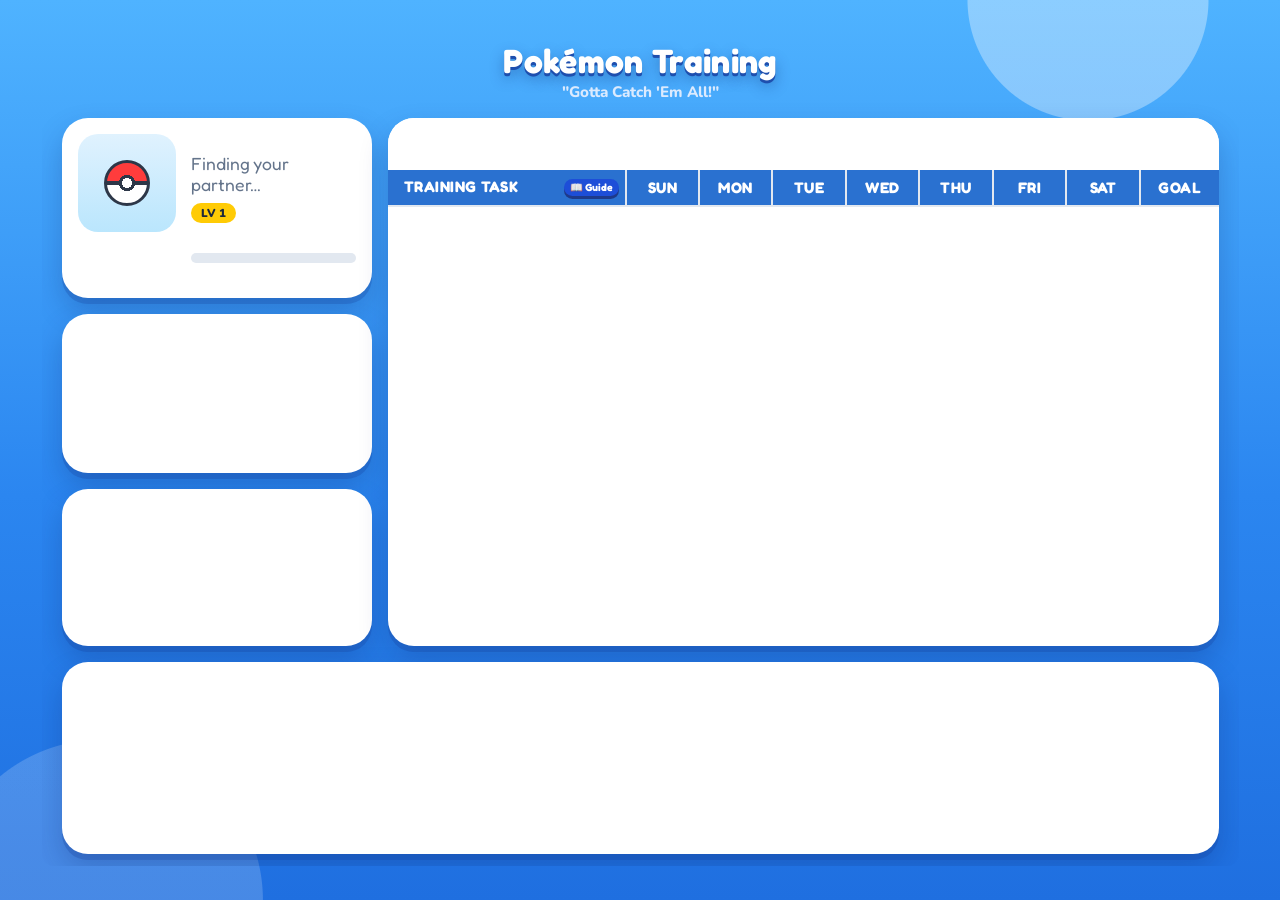
==== commit 885ccc33: "Change Week Start Day confirm: drop 'past training history cannot be edited' (Fix last week can fix " ====
--- a/index.html
+++ b/index.html
@@ -8,26 +8,27 @@
   <meta name="theme-color" content="#2a71d0">
   <link rel="apple-touch-icon" href="icon.png">
   <link rel="icon" href="icon.png" type="image/png">
-  <link rel="stylesheet" href="style.css?v=11.65">
+  <link rel="stylesheet" href="style.css?v=11.70">
   <link href="https://fonts.googleapis.com/css2?family=Press+Start+2P&family=Fredoka+One&family=Fredoka:wght@500;600;700&family=Nunito:wght@600;700;800;900&family=Quicksand:wght@500;700&display=swap" rel="stylesheet">
   <script type="importmap">
   {
     "imports": {
-      "./app.js": "./app.js?v=11.65",
-      "./state.js": "./state.js?v=11.65",
-      "./firebase.js": "./firebase.js?v=11.65",
-      "./migrations.js": "./migrations.js?v=11.65",
-      "./vault.js": "./vault.js?v=11.65",
-      "./badges.js": "./badges.js?v=11.65",
-      "./shop.js": "./shop.js?v=11.65",
-      "./guide.js": "./guide.js?v=11.65",
-      "./pokemon_data.js": "./pokemon_data.js?v=11.65",
-      "./date_utils.js": "./date_utils.js?v=11.65",
-      "./admin.js": "./admin.js?v=11.65",
-      "./rewards_admin.js": "./rewards_admin.js?v=11.65",
-      "./audio.js": "./audio.js?v=11.65",
-      "./modal_backdrop.js": "./modal_backdrop.js?v=11.65",
-      "./sparkles.js": "./sparkles.js?v=11.65"
+      "./app.js": "./app.js?v=11.70",
+      "./state.js": "./state.js?v=11.70",
+      "./firebase.js": "./firebase.js?v=11.70",
+      "./migrations.js": "./migrations.js?v=11.70",
+      "./vault.js": "./vault.js?v=11.70",
+      "./badges.js": "./badges.js?v=11.70",
+      "./shop.js": "./shop.js?v=11.70",
+      "./guide.js": "./guide.js?v=11.70",
+      "./pokemon_data.js": "./pokemon_data.js?v=11.70",
+      "./date_utils.js": "./date_utils.js?v=11.70",
+      "./admin.js": "./admin.js?v=11.70",
+      "./rewards_admin.js": "./rewards_admin.js?v=11.70",
+      "./audio.js": "./audio.js?v=11.70",
+      "./modal_backdrop.js": "./modal_backdrop.js?v=11.70",
+      "./sparkles.js": "./sparkles.js?v=11.70",
+      "./emoji_data.js": "./emoji_data.js?v=11.70"
     }
   }
   </script>
@@ -319,6 +320,9 @@
         </select>
       </div>
 
+      <!-- Past week with no rewards (§10.7 R7): replaces the two greyed-out pickers. -->
+      <div id="past-week-rewards-note" class="past-week-rewards-note"></div>
+
       <!-- Motivational Quote -->
       <div class="motivational-quote">"True Trainers never give up! Keep practicing and leveling up your skills!"</div>
 
@@ -982,16 +986,18 @@
                   </label>
                 </div>
               </div>
-              <!-- "Show milestones & rewards" for children under 5 (docs/prd_simplified_chart_style.md §10). Shown only under Big Buttons. -->
-              <div id="admin-milestones-row" class="admin-option-row adm-row adm-setting-row admin-switch-row hidden">
+              <!-- Rewards view (docs/prd_simplified_chart_style.md §10, §10.7). Shown only under Big Buttons. Row ID kept from the §10 switch. -->
+              <div id="admin-milestones-row" class="admin-option-row adm-row adm-setting-row hidden">
                 <span class="adm-setting-label">
-                  <label class="admin-switch-label adm-setting-name" for="admin-show-milestones-toggle">🏆 Show milestones &amp; rewards</label>
-                  <span id="admin-show-milestones-hint" class="adm-setting-help">For children under 6: turn off to hide Mega Milestone progress and reward choices. Progress still counts in the background.</span>
+                  <label class="adm-setting-name" for="admin-rewards-view-select">🎁 Rewards view</label>
+                  <span id="admin-rewards-view-help" class="adm-setting-help">"Badges, no rewards" skips picking rewards each week. "Weekly badge &amp; stars" also hides Mega Milestones, for children under 6. Progress still counts in the background.</span>
+                  <span id="admin-rewards-view-status" class="adm-setting-help admin-rewards-view-status hidden" role="status" aria-live="polite"></span>
                 </span>
-                <label class="switch">
-                  <input type="checkbox" id="admin-show-milestones-toggle" checked aria-label="Show milestones and rewards" aria-describedby="admin-show-milestones-hint">
-                  <span class="slider"></span>
-                </label>
+                <select id="admin-rewards-view-select" class="pixel-select" aria-describedby="admin-rewards-view-help admin-rewards-view-status">
+                  <option value="full">🏆 Badges &amp; rewards</option>
+                  <option value="badges">🏅 Badges, no rewards</option>
+                  <option value="simple">⭐ Weekly badge &amp; stars</option>
+                </select>
               </div>
             </div>
           </div>
@@ -1179,6 +1185,25 @@
       </div>
     </div>
 
+    <!-- Activity icon picker (admin.js openEmojiPicker; docs/prd_activity_icon_picker.md §10):
+         stacked over Admin like the restore dialog, sized to the screen, only the grid scrolls. -->
+    <div id="admin-emoji-dialog" class="modal hidden" role="dialog" aria-modal="true" aria-labelledby="admin-emoji-title" aria-describedby="admin-emoji-activity">
+      <div class="modal-content adm-dialog adm-emoji-dialog">
+        <div class="adm-emoji-head">
+          <span id="admin-emoji-current" class="adm-emoji-current" aria-hidden="true"></span>
+          <div class="adm-emoji-titles">
+            <h2 id="admin-emoji-title">Choose an icon</h2>
+            <span id="admin-emoji-activity" class="adm-emoji-activity"></span>
+          </div>
+          <button type="button" id="admin-emoji-close-btn" class="pixel-btn adm-icon-btn adm-tertiary" aria-label="Close icon picker" title="Close">✕</button>
+        </div>
+        <div class="adm-emoji-search-wrap">
+          <input type="search" id="admin-emoji-search" class="adm-emoji-search" placeholder="Search emoji" aria-label="Search emoji" aria-controls="admin-emoji-body" maxlength="40" autocomplete="off" autocorrect="off" autocapitalize="off" spellcheck="false" enterkeyhint="done">
+        </div>
+        <div id="admin-emoji-body" class="adm-emoji-body"></div>
+      </div>
+    </div>
+
     <!-- Family Login Modal (inline styles moved to style.css, Rule 8) -->
     <div id="family-login-modal" class="modal hidden">
       <div class="modal-content login-modal-content pixel-card">
@@ -1309,7 +1334,7 @@
   </div>
 
   <script src="particles.js?v=10.8"></script>
-  <script type="module" src="app.js?v=11.65" onerror="window.onerror('Failed to load application script module. Please verify that the local web server is running and refresh.', this.src, 0, 0)"></script>
+  <script type="module" src="app.js?v=11.70" onerror="window.onerror('Failed to load application script module. Please verify that the local web server is running and refresh.', this.src, 0, 0)"></script>
   <!-- Global Star Tooltip (Fixed to Viewport to prevent clipping) -->
   <div id="global-star-tooltip" class="global-star-tooltip hidden"></div>
 
--- a/style.css
+++ b/style.css
@@ -8608,13 +8608,8 @@
 }
 
 /* ---- Activity icon picker (docs/prd_activity_icon_picker.md, TC140) --------
-   Edit mode shows a 44px tile button; tapping it opens a popover inside the
-   row. The popover is a surface (no pixel frame), the cells are plain buttons
-   (not .pixel-btn, so TC97's adm-* rule doesn't apply to them). */
-#admin-modal #admin-pane-tasks .admin-task-item {
-  position: relative;
-}
-
+   Edit mode shows a 44px tile button; tapping it opens #admin-emoji-dialog
+   (styles further down, after the Settings rows). */
 #admin-modal #admin-pane-tasks .adm-emoji-tile-btn {
   position: relative;
   display: grid;
@@ -8656,180 +8651,9 @@
   transform: translateY(2px);
 }
 
-#admin-modal #admin-pane-tasks .adm-emoji-tile-btn:focus-visible,
-#admin-modal .adm-emoji-cell:focus-visible {
+#admin-modal #admin-pane-tasks .adm-emoji-tile-btn:focus-visible {
   outline: 2px solid var(--adm-focus);
   outline-offset: 2px;
-}
-
-#admin-modal .adm-emoji-popover {
-  position: absolute;
-  z-index: 20;
-  top: 62px; /* row padding 10 + tile 44 + 8 */
-  left: 10px;
-  width: 368px;
-  max-width: calc(100% - 20px);
-  display: flex;
-  flex-direction: column;
-  border: 2px solid var(--adm-line);
-  border-radius: 12px;
-  background: var(--adm-surface);
-  box-shadow: 0 12px 32px rgba(15, 23, 42, 0.22), 0 2px 6px rgba(15, 23, 42, 0.12);
-  color: var(--adm-ink);
-  text-align: left;
-}
-
-/* Little pointer up to the tile */
-#admin-modal .adm-emoji-popover::before {
-  content: '';
-  position: absolute;
-  top: -9px;
-  left: 14px;
-  width: 14px;
-  height: 14px;
-  border-top: 2px solid var(--adm-line);
-  border-left: 2px solid var(--adm-line);
-  background: var(--adm-surface);
-  transform: rotate(45deg);
-}
-
-#admin-modal .adm-emoji-head {
-  display: flex;
-  align-items: center;
-  justify-content: space-between;
-  gap: 8px;
-  padding: 8px 8px 4px 16px;
-}
-
-#admin-modal .adm-emoji-title {
-  margin: 0;
-  font-size: 1rem;
-  font-weight: 800;
-  color: var(--adm-ink);
-}
-
-/* Header and footer stay put; only the groups scroll (UX Rule 4). Transparent
-   track so the rounded card corners stay clean (UX Rule 5). */
-#admin-modal .adm-emoji-body {
-  display: flex;
-  flex-direction: column;
-  gap: 12px;
-  max-height: 320px;
-  min-height: 0;
-  overflow-y: auto;
-  padding: 0 12px 8px;
-  scrollbar-color: #cbd5e1 transparent;
-}
-
-#admin-modal .adm-emoji-body::-webkit-scrollbar-track {
-  background: transparent;
-}
-
-#admin-modal .adm-emoji-group {
-  display: flex;
-  flex-direction: column;
-  gap: 4px;
-}
-
-#admin-modal .adm-emoji-group-label {
-  padding-left: 4px;
-  font-size: 0.72rem;
-  font-weight: 800;
-  letter-spacing: 0.06em;
-  text-transform: uppercase;
-  color: var(--adm-ink-2);
-}
-
-#admin-modal .adm-emoji-grid {
-  display: grid;
-  grid-template-columns: repeat(auto-fill, 48px);
-  gap: 4px;
-}
-
-#admin-modal .adm-emoji-cell {
-  display: grid;
-  place-items: center;
-  width: 48px;
-  height: 48px;
-  padding: 0;
-  border: 2px solid transparent;
-  border-radius: 10px;
-  background: transparent;
-  font-size: 28px;
-  line-height: 1;
-  cursor: pointer;
-}
-
-#admin-modal .adm-emoji-cell:hover {
-  background: var(--adm-secondary-fill);
-}
-
-#admin-modal .adm-emoji-cell:active {
-  transform: scale(0.94);
-}
-
-/* Current icon: border ring (focus uses outline, so the two never merge) */
-#admin-modal .adm-emoji-cell[aria-pressed="true"] {
-  border-color: var(--adm-primary);
-  background: var(--adm-secondary-fill);
-}
-
-#admin-modal .adm-emoji-foot {
-  display: flex;
-  flex-direction: column;
-  gap: 8px;
-  padding: 12px;
-  border-top: 1px solid var(--adm-line);
-}
-
-#admin-modal .adm-emoji-label {
-  font-size: 0.8rem;
-  font-weight: 800;
-  color: var(--adm-ink-2);
-}
-
-#admin-modal .adm-emoji-custom-row {
-  display: flex;
-  gap: 8px;
-}
-
-#admin-modal .adm-emoji-custom-row .adm-emoji-input {
-  flex: 1 1 auto;
-  min-width: 0;
-  width: 100%;
-  margin: 0;
-}
-
-#admin-modal .adm-emoji-custom-row .adm-emoji-use {
-  flex: 0 0 auto;
-  min-height: 44px;
-  margin: 0;
-  padding: 0 18px;
-}
-
-/* Warning tone shared with the wrong-PIN line: burnt orange, never red */
-#admin-modal .adm-emoji-msg {
-  padding: 8px 10px;
-  border: 1.5px solid #ea580c;
-  border-radius: 8px;
-  background: #fff7ed;
-  color: #c2410c;
-  font-size: 0.85rem;
-  font-weight: 700;
-}
-
-@media (max-width: 520px) {
-  #admin-modal .adm-emoji-popover {
-    left: 0;
-    right: 0;
-    width: auto;
-    max-width: none;
-  }
-
-  /* 40vh keeps the whole popover (header + grid + Any emoji) inside the phone's Admin pane */
-  #admin-modal .adm-emoji-body {
-    max-height: 40vh;
-  }
 }
 
 #admin-modal #admin-pane-tasks .adm-task-summary {
@@ -8915,6 +8739,283 @@
   #admin-modal #admin-pane-tasks .adm-task-actions {
     flex: 1 1 100%;
     justify-content: flex-end;
+  }
+}
+
+/* Icon picker dialog (#admin-emoji-dialog, prd_activity_icon_picker.md §10.6):
+   stacked over Admin like the restore dialog. Top-aligned so the search box and
+   first results stay above the iPad keyboard; the card is never taller than the
+   screen, and only the grid scrolls. Admin tokens are re-declared because the
+   dialog lives outside #admin-modal. */
+#admin-emoji-dialog {
+  --adm-ink: #1e293b;
+  --adm-ink-2: #475569;
+  --adm-line: #e2e8f0;
+  --adm-line-strong: #cbd5e1;
+  --adm-surface: #ffffff;
+  --adm-frame: #2d3748;
+  --adm-primary: #2a71d0;
+  --adm-primary-pressed: #1d4f90;
+  --adm-secondary-fill: #e3edfb;
+  --adm-field-line: #7d8ca3;
+  --adm-focus: #1d4f90;
+  /* Same layer as the restore dialog: above Admin, below notifications. */
+  z-index: 190000;
+  align-items: flex-start;
+  padding: 16px;
+  box-sizing: border-box;
+}
+
+#admin-emoji-dialog .adm-emoji-dialog {
+  display: flex;
+  flex-direction: column;
+  width: min(520px, 100%);
+  max-width: none;
+  max-height: calc(100vh - 32px);
+  max-height: calc(100dvh - 32px);
+  margin: 0;
+  padding: 0;
+  overflow: hidden;
+  border: 3px solid var(--adm-frame);
+  border-radius: 16px;
+  background: var(--adm-surface);
+  box-sizing: border-box;
+  color: var(--adm-ink);
+  text-align: left;
+}
+
+#admin-emoji-dialog .adm-emoji-head {
+  display: flex;
+  align-items: center;
+  gap: 12px;
+  padding: 12px 12px 8px 20px;
+}
+
+#admin-emoji-dialog .adm-emoji-current {
+  display: grid;
+  place-items: center;
+  flex: 0 0 40px;
+  width: 40px;
+  height: 40px;
+  border-radius: 8px;
+  background: var(--adm-secondary-fill);
+  font-size: 22px;
+  line-height: 1;
+}
+
+#admin-emoji-dialog .adm-emoji-titles {
+  display: flex;
+  flex: 1 1 auto;
+  flex-direction: column;
+  gap: 2px;
+  min-width: 0;
+}
+
+#admin-emoji-dialog h2 {
+  margin: 0;
+  font-family: 'Fredoka One', cursive;
+  font-size: 1.15rem;
+  font-weight: normal;
+  color: var(--adm-ink);
+}
+
+#admin-emoji-dialog .adm-emoji-activity {
+  overflow: hidden;
+  font-family: 'Quicksand', sans-serif;
+  font-size: 0.85rem;
+  font-weight: 700;
+  color: var(--adm-ink-2);
+  text-overflow: ellipsis;
+  white-space: nowrap;
+}
+
+#admin-emoji-dialog .pixel-btn.adm-icon-btn {
+  display: inline-flex;
+  flex-shrink: 0;
+  align-items: center;
+  justify-content: center;
+  width: 44px;
+  height: 44px;
+  min-height: 44px;
+  margin: 0;
+  padding: 0;
+  border-radius: 10px;
+}
+
+#admin-emoji-dialog .adm-emoji-search-wrap {
+  position: relative;
+  padding: 0 20px 12px;
+}
+
+/* Magnifier drawn in CSS (no emoji, no inline SVG markup) */
+#admin-emoji-dialog .adm-emoji-search-wrap::before {
+  content: '';
+  position: absolute;
+  top: 14px;
+  left: 34px;
+  width: 11px;
+  height: 11px;
+  border: 2px solid var(--adm-ink-2);
+  border-radius: 50%;
+  pointer-events: none;
+}
+
+#admin-emoji-dialog .adm-emoji-search-wrap::after {
+  content: '';
+  position: absolute;
+  top: 27px;
+  left: 46px;
+  width: 7px;
+  height: 2px;
+  background: var(--adm-ink-2);
+  transform: rotate(45deg);
+  transform-origin: left center;
+  pointer-events: none;
+}
+
+#admin-emoji-dialog .adm-emoji-search {
+  width: 100%;
+  height: 44px;
+  margin: 0;
+  padding: 0 12px 0 40px;
+  border: 1.5px solid var(--adm-field-line);
+  border-radius: 8px;
+  background: var(--adm-surface);
+  box-shadow: inset 0 2px 3px rgba(15, 23, 42, 0.08);
+  box-sizing: border-box;
+  color: var(--adm-ink);
+  font-family: 'Quicksand', sans-serif;
+  font-size: 16px; /* 16px stops iOS zooming into the field */
+  font-weight: 600;
+}
+
+#admin-emoji-dialog .adm-emoji-search:focus {
+  border-color: var(--adm-primary);
+  outline: none;
+}
+
+/* Header and search stay put; only the groups scroll (UX Rule 4). Transparent
+   track so the rounded card corners stay clean (UX Rule 5). */
+#admin-emoji-dialog .adm-emoji-body {
+  display: flex;
+  flex: 1 1 auto;
+  flex-direction: column;
+  gap: 12px;
+  min-height: 0;
+  overflow-y: auto;
+  padding: 12px 20px 16px;
+  border-top: 1px solid var(--adm-line);
+  scrollbar-color: #cbd5e1 transparent;
+}
+
+#admin-emoji-dialog .adm-emoji-body::-webkit-scrollbar-track {
+  background: transparent;
+}
+
+#admin-emoji-dialog .adm-emoji-group {
+  display: flex;
+  flex-direction: column;
+  gap: 4px;
+}
+
+#admin-emoji-dialog .adm-emoji-group-label {
+  padding-left: 4px;
+  font-family: 'Quicksand', sans-serif;
+  font-size: 0.72rem;
+  font-weight: 800;
+  letter-spacing: 0.06em;
+  text-transform: uppercase;
+  color: var(--adm-ink-2);
+}
+
+#admin-emoji-dialog .adm-emoji-grid {
+  display: grid;
+  grid-template-columns: repeat(auto-fill, 52px);
+  gap: 4px;
+}
+
+#admin-emoji-dialog .adm-emoji-cell {
+  display: grid;
+  place-items: center;
+  width: 52px;
+  height: 52px;
+  margin: 0;
+  padding: 0;
+  border: 2px solid transparent;
+  border-radius: 10px;
+  background: transparent;
+  box-shadow: none;
+  font-size: 30px;
+  line-height: 1;
+  cursor: pointer;
+}
+
+#admin-emoji-dialog .adm-emoji-cell:hover {
+  background: var(--adm-secondary-fill);
+}
+
+#admin-emoji-dialog .adm-emoji-cell:active {
+  transform: scale(0.94);
+}
+
+/* Current icon: border ring (focus uses outline, so the two never merge) */
+#admin-emoji-dialog .adm-emoji-cell[aria-pressed="true"] {
+  border-color: var(--adm-primary);
+  background: var(--adm-secondary-fill);
+}
+
+#admin-emoji-dialog :is(.adm-emoji-cell, .adm-emoji-search, .pixel-btn):focus-visible {
+  outline: 2px solid var(--adm-focus);
+  outline-offset: 2px;
+}
+
+#admin-emoji-dialog .adm-emoji-empty {
+  margin: 0;
+  padding: 12px 4px;
+  font-family: 'Quicksand', sans-serif;
+  font-size: 0.9rem;
+  font-weight: 700;
+  color: var(--adm-ink-2);
+}
+
+@media (max-width: 520px) {
+  #admin-emoji-dialog {
+    padding: 12px;
+  }
+
+  #admin-emoji-dialog .adm-emoji-dialog {
+    max-height: calc(100vh - 24px);
+    max-height: calc(100dvh - 24px);
+  }
+
+  #admin-emoji-dialog .adm-emoji-head {
+    padding-left: 16px;
+  }
+
+  #admin-emoji-dialog .adm-emoji-search-wrap {
+    padding: 0 16px 12px;
+  }
+
+  #admin-emoji-dialog .adm-emoji-search-wrap::before {
+    left: 30px;
+  }
+
+  #admin-emoji-dialog .adm-emoji-search-wrap::after {
+    left: 42px;
+  }
+
+  #admin-emoji-dialog .adm-emoji-body {
+    padding: 12px 16px 16px;
+  }
+
+  #admin-emoji-dialog .adm-emoji-grid {
+    grid-template-columns: repeat(auto-fill, 48px);
+  }
+
+  #admin-emoji-dialog .adm-emoji-cell {
+    width: 48px;
+    height: 48px;
+    font-size: 28px;
   }
 }
 
@@ -9543,16 +9644,46 @@
    docs/prd_simplified_chart_style.md §10). renderState sets body[data-milestones]
    from milestonesHidden(); the Standard grid always gets "shown". The Mega cycle
    still counts in the background. */
-body[data-milestones="hidden"] .mega-milestone-card,
-body[data-milestones="hidden"] #weekly-reward-container,
-body[data-milestones="hidden"] #mega-reward-container,
-body[data-milestones="hidden"] .motivational-quote {
+body[data-milestones="hidden"] .mega-milestone-card {
   display: none;
+}
+
+/* Rewards view (§10.7): "Badges, no rewards" and "Weekly badge & stars" both
+   hide the reward pickers and the quote; renderState sets body[data-rewards]
+   from rewardsHidden(). */
+body[data-rewards="hidden"] #weekly-reward-container,
+body[data-rewards="hidden"] #mega-reward-container,
+body[data-rewards="hidden"] .past-week-rewards-note,
+body[data-rewards="hidden"] .motivational-quote {
+  display: none;
+}
+
+/* Past week that had no rewards (§10.7 R7): one calm line replaces the two
+   greyed-out pickers. */
+.past-week-rewards-note {
+  display: none;
+}
+body[data-theme] .bottom-section[data-past-rewards="none"] .reward-select-container {
+  display: none;
+}
+body[data-theme] .bottom-section[data-past-rewards="none"] .past-week-rewards-note {
+  display: block;
+  grid-column: 1 / -1;
+  text-align: center;
+  font-weight: 700;
+  color: #475569;
+  padding: 10px 12px;
+}
+
+/* Admin: the pending-change line under the Rewards view help text. */
+.admin-rewards-view-status {
+  color: #b45309;
+  font-weight: 600;
 }
 
 /* Only the toolbar is left in the bottom panel, so its divider line has nothing
    to separate. (body[data-theme] matches the skin rule's specificity.) */
-body[data-theme][data-milestones="hidden"] .bottom-section .actions {
+body[data-theme][data-rewards="hidden"] .bottom-section .actions {
   border-top: none;
   padding-top: 0;
 }
@@ -9633,7 +9764,7 @@
 /* 3. Rest 💤 and 6. Not-on-the-plan dash are unchanged across themes. */
 
 /* ---- Background sparkle easter egg (sparkles.js, owner 2026-11-15) ---------
-   Every 20–45 s, 1–3 four-point sparkles twinkle in the open pink sky (never over
+   Every 5–15 s, 1–3 four-point sparkles twinkle in the open pink sky (never over
    panels). Decorative only: pointer-events none, hidden for Pokémon / reduced motion. */
 .bg-sparkle-layer {
   position: fixed;
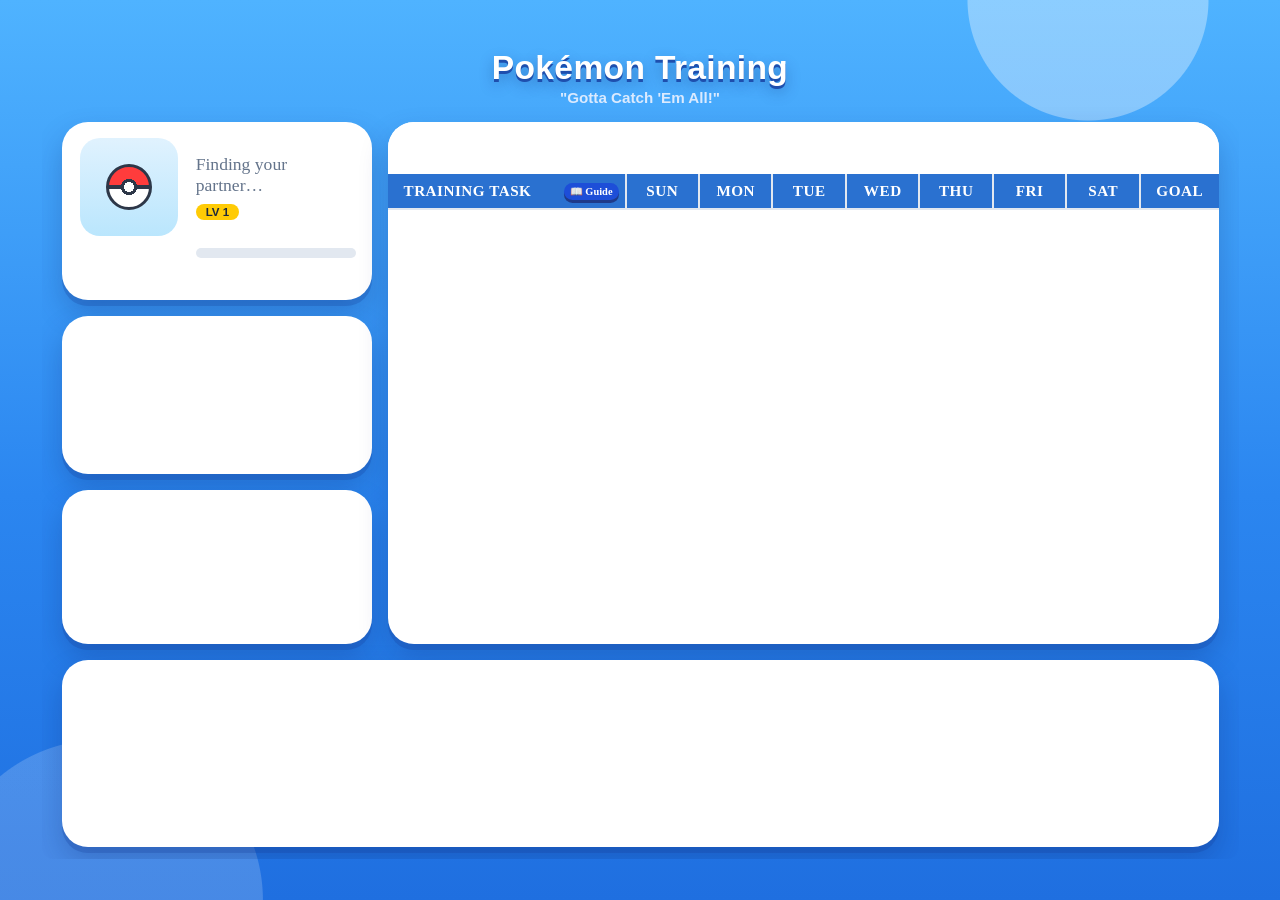
==== commit dd89d578: "Rewards view: owner option names (Badges, Mega Milestones & Physical Rewards / Badges & Mega Milesto" ====
--- a/index.html
+++ b/index.html
@@ -8,27 +8,27 @@
   <meta name="theme-color" content="#2a71d0">
   <link rel="apple-touch-icon" href="icon.png">
   <link rel="icon" href="icon.png" type="image/png">
-  <link rel="stylesheet" href="style.css?v=11.70">
+  <link rel="stylesheet" href="style.css?v=11.71">
   <link href="https://fonts.googleapis.com/css2?family=Press+Start+2P&family=Fredoka+One&family=Fredoka:wght@500;600;700&family=Nunito:wght@600;700;800;900&family=Quicksand:wght@500;700&display=swap" rel="stylesheet">
   <script type="importmap">
   {
     "imports": {
-      "./app.js": "./app.js?v=11.70",
-      "./state.js": "./state.js?v=11.70",
-      "./firebase.js": "./firebase.js?v=11.70",
-      "./migrations.js": "./migrations.js?v=11.70",
-      "./vault.js": "./vault.js?v=11.70",
-      "./badges.js": "./badges.js?v=11.70",
-      "./shop.js": "./shop.js?v=11.70",
-      "./guide.js": "./guide.js?v=11.70",
-      "./pokemon_data.js": "./pokemon_data.js?v=11.70",
-      "./date_utils.js": "./date_utils.js?v=11.70",
-      "./admin.js": "./admin.js?v=11.70",
-      "./rewards_admin.js": "./rewards_admin.js?v=11.70",
-      "./audio.js": "./audio.js?v=11.70",
-      "./modal_backdrop.js": "./modal_backdrop.js?v=11.70",
-      "./sparkles.js": "./sparkles.js?v=11.70",
-      "./emoji_data.js": "./emoji_data.js?v=11.70"
+      "./app.js": "./app.js?v=11.71",
+      "./state.js": "./state.js?v=11.71",
+      "./firebase.js": "./firebase.js?v=11.71",
+      "./migrations.js": "./migrations.js?v=11.71",
+      "./vault.js": "./vault.js?v=11.71",
+      "./badges.js": "./badges.js?v=11.71",
+      "./shop.js": "./shop.js?v=11.71",
+      "./guide.js": "./guide.js?v=11.71",
+      "./pokemon_data.js": "./pokemon_data.js?v=11.71",
+      "./date_utils.js": "./date_utils.js?v=11.71",
+      "./admin.js": "./admin.js?v=11.71",
+      "./rewards_admin.js": "./rewards_admin.js?v=11.71",
+      "./audio.js": "./audio.js?v=11.71",
+      "./modal_backdrop.js": "./modal_backdrop.js?v=11.71",
+      "./sparkles.js": "./sparkles.js?v=11.71",
+      "./emoji_data.js": "./emoji_data.js?v=11.71"
     }
   }
   </script>
@@ -987,16 +987,16 @@
                 </div>
               </div>
               <!-- Rewards view (docs/prd_simplified_chart_style.md §10, §10.7). Shown only under Big Buttons. Row ID kept from the §10 switch. -->
-              <div id="admin-milestones-row" class="admin-option-row adm-row adm-setting-row hidden">
+              <div id="admin-milestones-row" class="admin-option-row adm-row adm-setting-row adm-setting-row-stacked hidden">
                 <span class="adm-setting-label">
                   <label class="adm-setting-name" for="admin-rewards-view-select">🎁 Rewards view</label>
-                  <span id="admin-rewards-view-help" class="adm-setting-help">"Badges, no rewards" skips picking rewards each week. "Weekly badge &amp; stars" also hides Mega Milestones, for children under 6. Progress still counts in the background.</span>
+                  <span id="admin-rewards-view-help" class="adm-setting-help">"Badges &amp; Mega Milestones" skips picking physical rewards each week. "Badges only" also hides the Mega Milestone card, for younger children. Progress still counts in the background.</span>
                   <span id="admin-rewards-view-status" class="adm-setting-help admin-rewards-view-status hidden" role="status" aria-live="polite"></span>
                 </span>
                 <select id="admin-rewards-view-select" class="pixel-select" aria-describedby="admin-rewards-view-help admin-rewards-view-status">
-                  <option value="full">🏆 Badges &amp; rewards</option>
-                  <option value="badges">🏅 Badges, no rewards</option>
-                  <option value="simple">⭐ Weekly badge &amp; stars</option>
+                  <option value="full">🏆 Badges, Mega Milestones &amp; Physical Rewards</option>
+                  <option value="badges">🏅 Badges &amp; Mega Milestones</option>
+                  <option value="simple">⭐ Badges only</option>
                 </select>
               </div>
             </div>
@@ -1334,7 +1334,7 @@
   </div>
 
   <script src="particles.js?v=10.8"></script>
-  <script type="module" src="app.js?v=11.70" onerror="window.onerror('Failed to load application script module. Please verify that the local web server is running and refresh.', this.src, 0, 0)"></script>
+  <script type="module" src="app.js?v=11.71" onerror="window.onerror('Failed to load application script module. Please verify that the local web server is running and refresh.', this.src, 0, 0)"></script>
   <!-- Global Star Tooltip (Fixed to Viewport to prevent clipping) -->
   <div id="global-star-tooltip" class="global-star-tooltip hidden"></div>
 
--- a/style.css
+++ b/style.css
@@ -9673,6 +9673,16 @@
   font-weight: 700;
   color: #475569;
   padding: 10px 12px;
+}
+
+/* Admin: the Rewards view option names are long ("Badges, Mega Milestones &
+   Physical Rewards"), so this row always stacks: label and help on top, the
+   dropdown full width below, at every width (UX Rule 7). */
+#admin-modal #admin-pane-today .adm-setting-row.adm-setting-row-stacked {
+  grid-template-columns: minmax(0, 1fr);
+}
+#admin-modal #admin-pane-today .adm-setting-row.adm-setting-row-stacked select.pixel-select {
+  width: 100%;
 }
 
 /* Admin: the pending-change line under the Rewards view help text. */
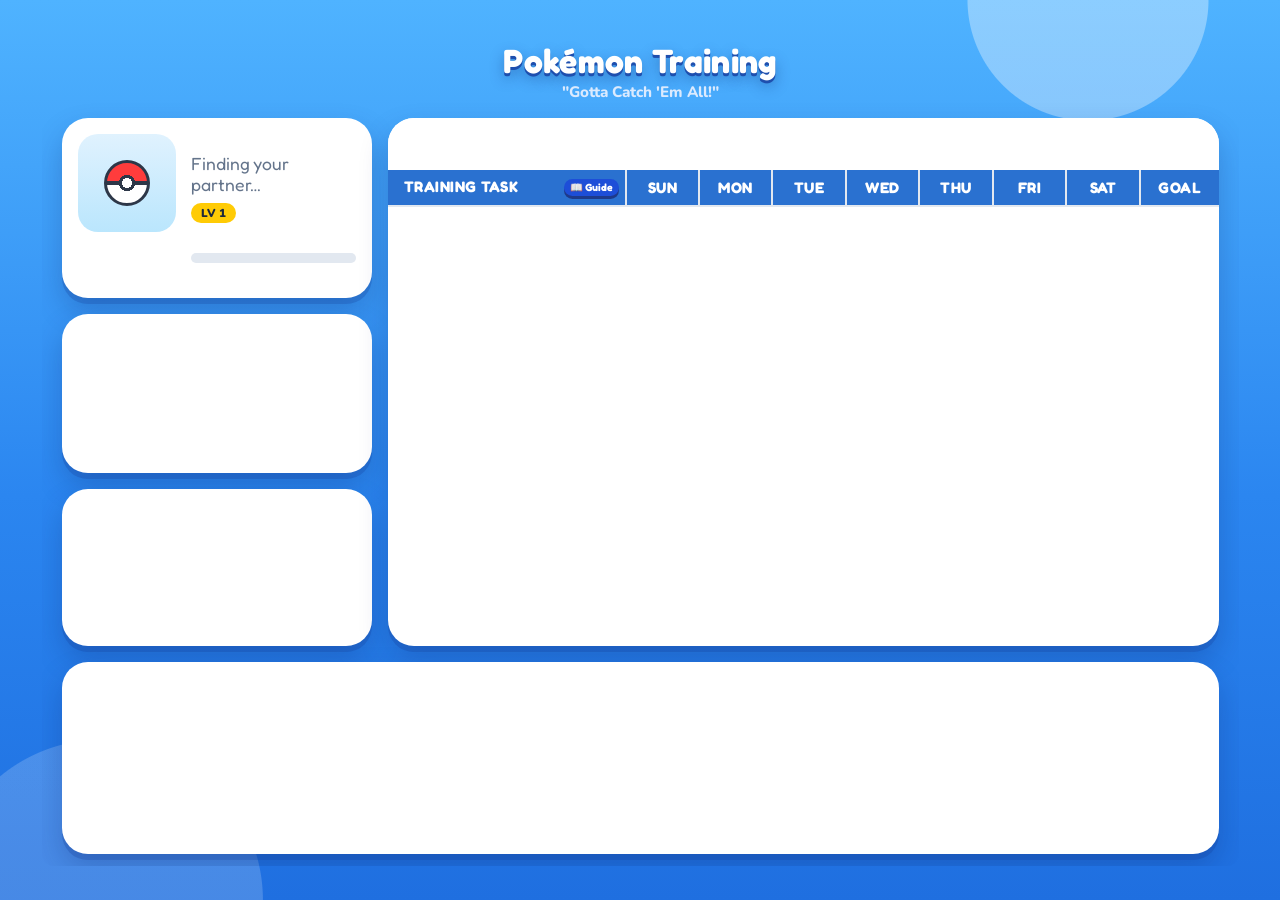
==== commit 0986fa41: "Rewards view: the past-week 'no rewards' note shows only in the full view, never in Badges & Mega Mi" ====
--- a/index.html
+++ b/index.html
@@ -8,27 +8,27 @@
   <meta name="theme-color" content="#2a71d0">
   <link rel="apple-touch-icon" href="icon.png">
   <link rel="icon" href="icon.png" type="image/png">
-  <link rel="stylesheet" href="style.css?v=11.71">
+  <link rel="stylesheet" href="style.css?v=11.72">
   <link href="https://fonts.googleapis.com/css2?family=Press+Start+2P&family=Fredoka+One&family=Fredoka:wght@500;600;700&family=Nunito:wght@600;700;800;900&family=Quicksand:wght@500;700&display=swap" rel="stylesheet">
   <script type="importmap">
   {
     "imports": {
-      "./app.js": "./app.js?v=11.71",
-      "./state.js": "./state.js?v=11.71",
-      "./firebase.js": "./firebase.js?v=11.71",
-      "./migrations.js": "./migrations.js?v=11.71",
-      "./vault.js": "./vault.js?v=11.71",
-      "./badges.js": "./badges.js?v=11.71",
-      "./shop.js": "./shop.js?v=11.71",
-      "./guide.js": "./guide.js?v=11.71",
-      "./pokemon_data.js": "./pokemon_data.js?v=11.71",
-      "./date_utils.js": "./date_utils.js?v=11.71",
-      "./admin.js": "./admin.js?v=11.71",
-      "./rewards_admin.js": "./rewards_admin.js?v=11.71",
-      "./audio.js": "./audio.js?v=11.71",
-      "./modal_backdrop.js": "./modal_backdrop.js?v=11.71",
-      "./sparkles.js": "./sparkles.js?v=11.71",
-      "./emoji_data.js": "./emoji_data.js?v=11.71"
+      "./app.js": "./app.js?v=11.72",
+      "./state.js": "./state.js?v=11.72",
+      "./firebase.js": "./firebase.js?v=11.72",
+      "./migrations.js": "./migrations.js?v=11.72",
+      "./vault.js": "./vault.js?v=11.72",
+      "./badges.js": "./badges.js?v=11.72",
+      "./shop.js": "./shop.js?v=11.72",
+      "./guide.js": "./guide.js?v=11.72",
+      "./pokemon_data.js": "./pokemon_data.js?v=11.72",
+      "./date_utils.js": "./date_utils.js?v=11.72",
+      "./admin.js": "./admin.js?v=11.72",
+      "./rewards_admin.js": "./rewards_admin.js?v=11.72",
+      "./audio.js": "./audio.js?v=11.72",
+      "./modal_backdrop.js": "./modal_backdrop.js?v=11.72",
+      "./sparkles.js": "./sparkles.js?v=11.72",
+      "./emoji_data.js": "./emoji_data.js?v=11.72"
     }
   }
   </script>
@@ -1334,7 +1334,7 @@
   </div>
 
   <script src="particles.js?v=10.8"></script>
-  <script type="module" src="app.js?v=11.71" onerror="window.onerror('Failed to load application script module. Please verify that the local web server is running and refresh.', this.src, 0, 0)"></script>
+  <script type="module" src="app.js?v=11.72" onerror="window.onerror('Failed to load application script module. Please verify that the local web server is running and refresh.', this.src, 0, 0)"></script>
   <!-- Global Star Tooltip (Fixed to Viewport to prevent clipping) -->
   <div id="global-star-tooltip" class="global-star-tooltip hidden"></div>
 
